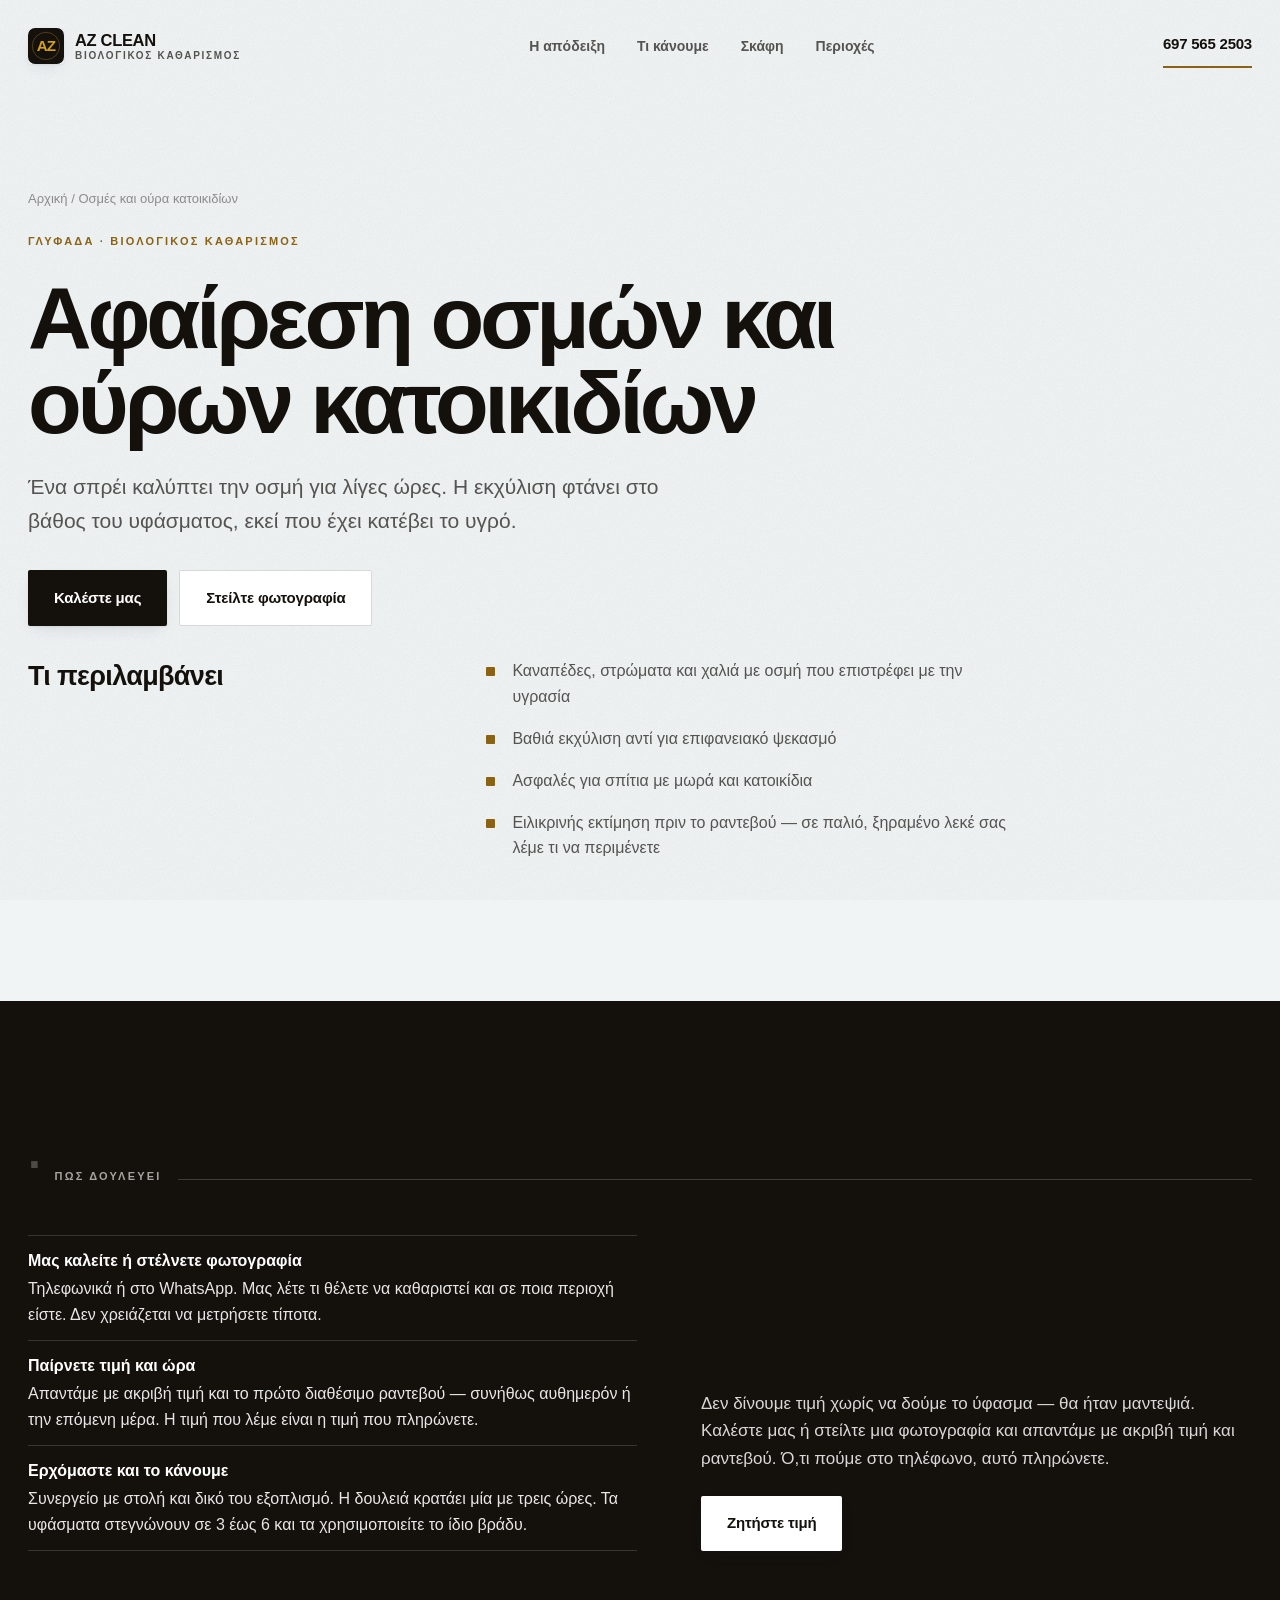
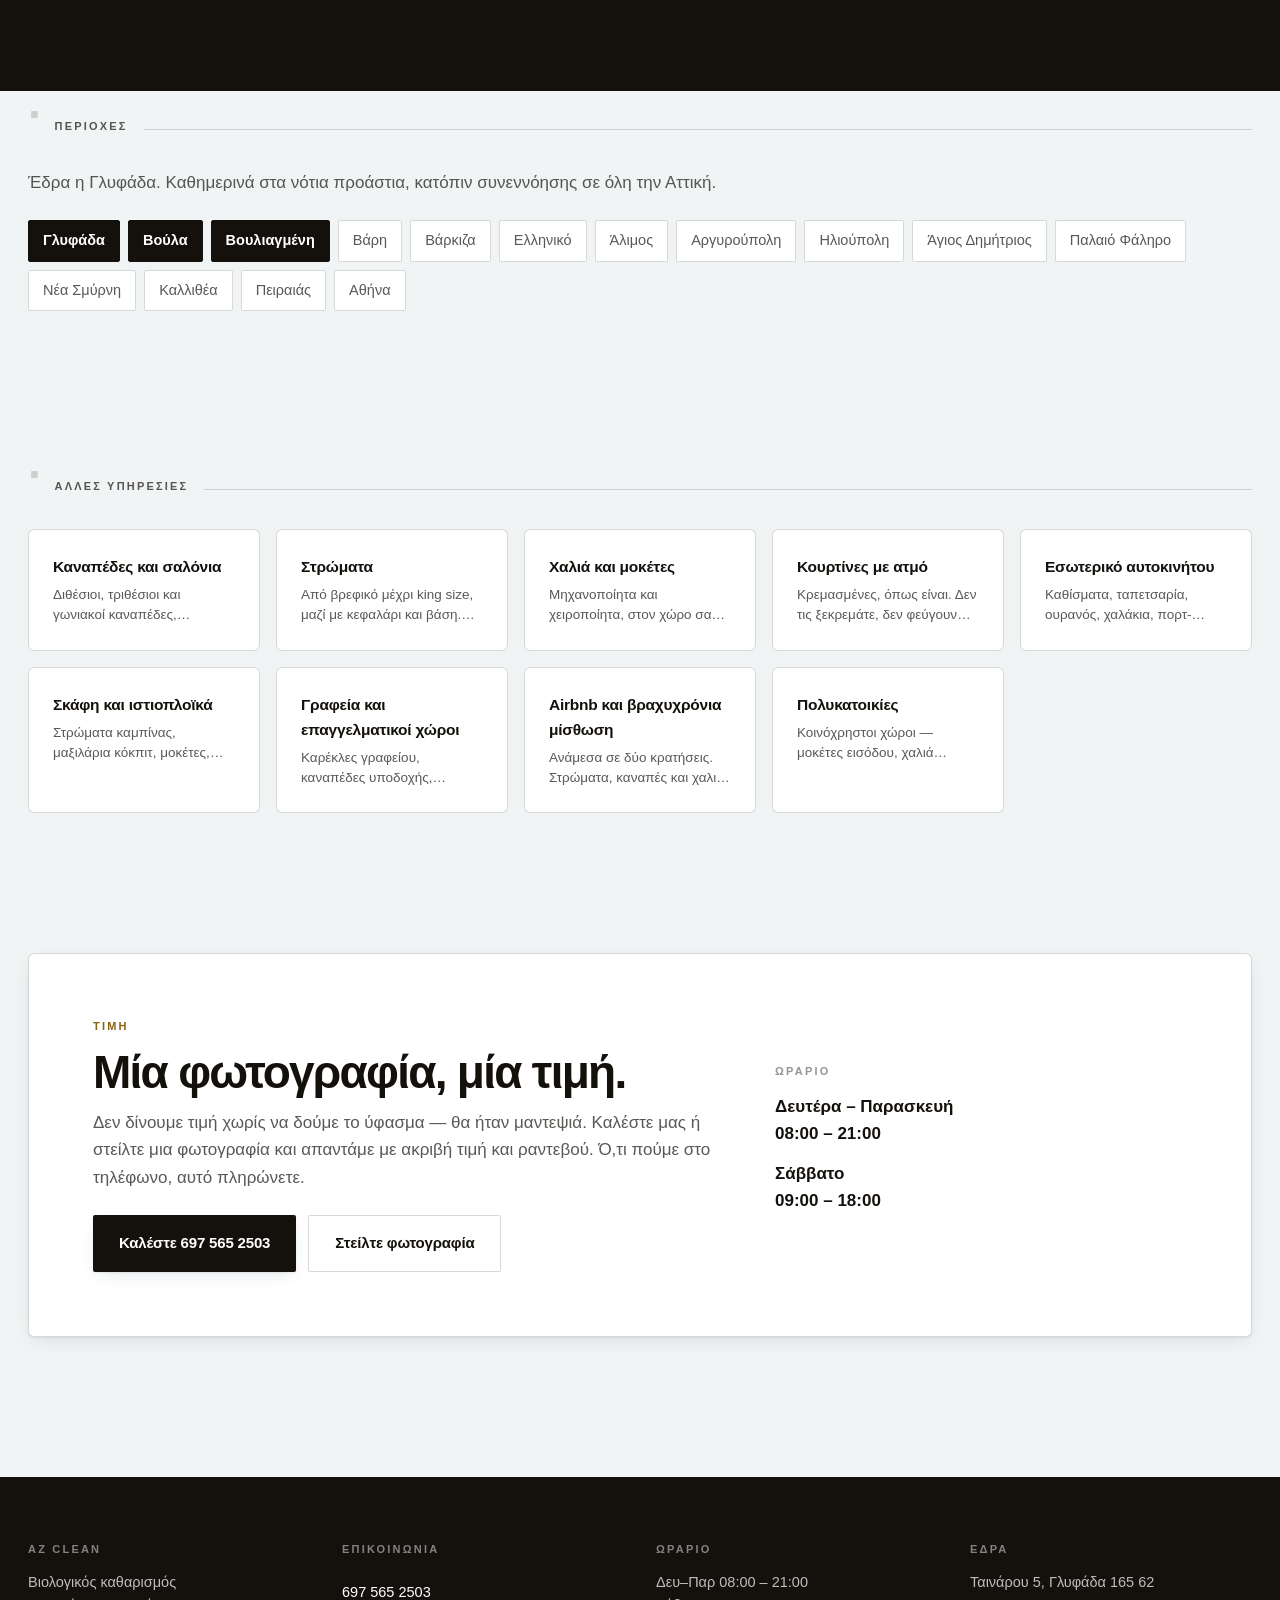
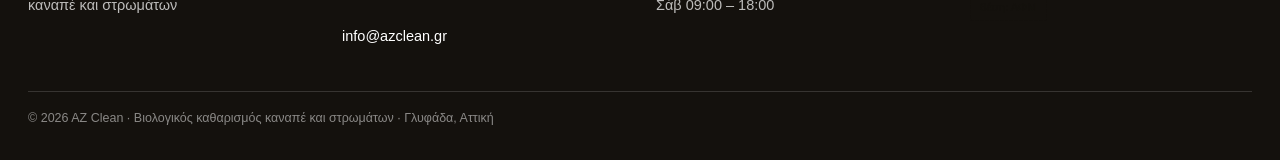
==== afairesi-osmon-oura-katoikidion/index.html @ 1d21e5b8 "Update logo/favicon mark" ====
<!DOCTYPE html><html lang="el"> <head><meta charset="utf-8"><meta name="viewport" content="width=device-width,initial-scale=1"><title>Αφαίρεση οσμών και ούρων κατοικιδίων — Γλυφάδα | AZ Clean</title><meta name="description" content="Ένα σπρέι καλύπτει την οσμή για λίγες ώρες. Η εκχύλιση φτάνει στο βάθος του υφάσματος, εκεί που έχει κατέβει το υγρό."><meta name="theme-color" content="#14110D"><link rel="canonical" href="https://azclean.gr/afairesi-osmon-oura-katoikidion/"><meta property="og:type" content="website"><meta property="og:locale" content="el_GR"><meta property="og:title" content="Αφαίρεση οσμών και ούρων κατοικιδίων — Γλυφάδα | AZ Clean"><meta property="og:description" content="Ένα σπρέι καλύπτει την οσμή για λίγες ώρες. Η εκχύλιση φτάνει στο βάθος του υφάσματος, εκεί που έχει κατέβει το υγρό."><meta property="og:url" content="https://azclean.gr/afairesi-osmon-oura-katoikidion/"><meta property="og:image" content="https://azclean.gr/og.jpg"><meta name="twitter:card" content="summary_large_image"><link rel="icon" href="/favicon.svg" type="image/svg+xml"><script type="application/ld+json">{"@context":"https://schema.org","@type":"HomeAndConstructionBusiness","name":"AZ Clean — Βιολογικός Καθαρισμός Καναπέ & Στρωμάτων","url":"https://azclean.gr","telephone":"+306975652503","email":"info@azclean.gr","priceRange":"€€","address":{"@type":"PostalAddress","streetAddress":"Ταινάρου 5","addressLocality":"Γλυφάδα","addressRegion":"Αττική","postalCode":"16562","addressCountry":"GR"},"areaServed":["Γλυφάδα","Βούλα","Βουλιαγμένη","Βάρη","Βάρκιζα","Ελληνικό","Άλιμος","Αργυρούπολη","Ηλιούπολη","Άγιος Δημήτριος","Παλαιό Φάληρο","Νέα Σμύρνη","Καλλιθέα","Πειραιάς","Αθήνα"],"openingHoursSpecification":[{"@type":"OpeningHoursSpecification","dayOfWeek":["Monday","Tuesday","Wednesday","Thursday","Friday"],"opens":"08:00","closes":"21:00"},{"@type":"OpeningHoursSpecification","dayOfWeek":["Saturday"],"opens":"09:00","closes":"18:00"}],"aggregateRating":{"@type":"AggregateRating","ratingValue":"5.0","reviewCount":"69"},"sameAs":["https://www.instagram.com/azclean.gr"]}</script><script type="application/ld+json">{"@context":"https://schema.org","@type":"Service","name":"Αφαίρεση οσμών και ούρων κατοικιδίων","serviceType":"Αφαίρεση οσμών και ούρων κατοικιδίων","description":"Ένα σπρέι καλύπτει την οσμή για λίγες ώρες. Η εκχύλιση φτάνει στο βάθος του υφάσματος, εκεί που έχει κατέβει το υγρό.","provider":{"@type":"HomeAndConstructionBusiness","name":"AZ Clean — Βιολογικός Καθαρισμός Καναπέ & Στρωμάτων","telephone":"+306975652503","url":"https://azclean.gr"},"areaServed":["Γλυφάδα","Βούλα","Βουλιαγμένη","Βάρη","Βάρκιζα","Ελληνικό","Άλιμος","Αργυρούπολη","Ηλιούπολη","Άγιος Δημήτριος","Παλαιό Φάληρο","Νέα Σμύρνη","Καλλιθέα","Πειραιάς","Αθήνα"],"url":"https://azclean.gr/afairesi-osmon-oura-katoikidion/"}</script><style>:root{--rinse:#F1F4F5;--wet:#14110D;--extract:#8A6214;--gleam:#D4A017;--fibre:#C9B79C;--soil:#5A4632;--paper:#fff;--w70:rgba(20,17,13,.7);--w45:rgba(20,17,13,.45);--w16:rgba(20,17,13,.16);--s2:8px;--s3:12px;--s4:16px;--s5:24px;--s6:32px;--s7:48px;--s8:64px;--s9:96px;--s10:140px;--font:-apple-system,BlinkMacSystemFont,"Segoe UI",Roboto,"Helvetica Neue",Arial,sans-serif;--sh1:0 1px 2px rgba(14,49,64,.07),0 6px 18px -6px rgba(14,49,64,.14);--sh2:0 2px 4px rgba(14,49,64,.09),0 18px 46px -14px rgba(14,49,64,.26);--ease:cubic-bezier(.22,.61,.36,1)}*{box-sizing:border-box;margin:0;padding:0}html{scroll-behavior:smooth;-webkit-text-size-adjust:100%}body{background:var(--rinse);color:var(--wet);font-family:var(--font);font-size:17px;line-height:1.62;-webkit-font-smoothing:antialiased;overflow-x:hidden}.grain{position:fixed;inset:0;z-index:1;pointer-events:none;opacity:.32;mix-blend-mode:multiply;background-image:url("data:image/svg+xml,%3Csvg xmlns='http://www.w3.org/2000/svg' width='180' height='180'%3E%3Cfilter id='n'%3E%3CfeTurbulence type='fractalNoise' baseFrequency='.82' numOctaves='3' stitchTiles='stitch'/%3E%3CfeColorMatrix type='saturate' values='0'/%3E%3C/filter%3E%3Crect width='180' height='180' filter='url(%23n)' opacity='.42'/%3E%3C/svg%3E")}.defs{position:absolute;width:0;height:0;overflow:hidden}.u{font-size:11px;font-weight:700;letter-spacing:.2em;text-transform:uppercase}.d1{font-size:clamp(42px,8vw,88px);font-weight:800;letter-spacing:-.047em;line-height:.97}.d2{font-size:clamp(28px,4.6vw,46px);font-weight:800;letter-spacing:-.038em;line-height:1.06}.d3{font-size:clamp(19px,2.4vw,23px);font-weight:700;letter-spacing:-.022em;line-height:1.26}.lede{font-size:clamp(19px,2.3vw,27px);font-weight:600;letter-spacing:-.024em;line-height:1.34}.skip{position:absolute;left:-9999px;background:var(--wet);color:#fff;padding:12px 18px;z-index:200}.skip:focus{left:8px;top:8px}.wrap{max-width:1280px;margin:0 auto;padding:0 28px;position:relative;z-index:2}@media(max-width:640px){.wrap{padding:0 18px}}header{position:relative;z-index:40}.nav{display:flex;align-items:center;justify-content:space-between;padding-top:var(--s5);padding-bottom:var(--s5);gap:var(--s4)}.brand{display:flex;align-items:center;gap:11px;text-decoration:none;color:inherit;min-height:44px}.brand svg{flex:0 0 36px;border-radius:3px;box-shadow:var(--sh1)}.bn{display:flex;flex-direction:column;line-height:1.15}.bn b{font-size:16.5px;font-weight:800;letter-spacing:-.02em}.bn span{font-size:10px;font-weight:700;letter-spacing:.17em;text-transform:uppercase;color:var(--w70)}.navlinks{display:flex;gap:var(--s6)}.navlinks a{color:var(--w70);text-decoration:none;font-size:14px;font-weight:600;display:flex;align-items:center;min-height:44px;position:relative}.navlinks a:after{content:"";position:absolute;left:0;bottom:12px;height:1.5px;width:0;background:var(--extract);transition:width .3s var(--ease)}.navlinks a:hover{color:var(--wet)}.navlinks a:hover:after{width:100%}.telbtn{color:var(--wet);text-decoration:none;font-weight:800;font-size:15px;letter-spacing:-.015em;white-space:nowrap;display:inline-flex;align-items:center;min-height:44px;border-bottom:2px solid var(--extract);padding-bottom:2px}@media(max-width:940px){.navlinks{display:none}}@media(max-width:560px){.nav{padding-top:var(--s4);padding-bottom:var(--s4)}.bn span{display:none}}.hero{padding:var(--s9) 0 var(--s8)}@media(max-width:820px){.hero{padding:var(--s7) 0 var(--s6)}}.hero .u{color:var(--extract);margin-bottom:var(--s5)}.hero h1{max-width:15ch;margin-bottom:var(--s5);text-wrap:balance}.hero .sub{font-size:clamp(17px,2vw,21px);color:var(--w70);max-width:54ch;margin-bottom:var(--s6)}.acts{display:flex;gap:var(--s3);flex-wrap:wrap}.btn{display:inline-flex;align-items:center;justify-content:center;text-decoration:none;font-weight:700;font-size:15px;padding:15px 26px;border-radius:2px;letter-spacing:-.012em;min-height:48px;transition:transform .12s var(--ease),background .2s var(--ease),box-shadow .2s var(--ease),border-color .2s var(--ease)}.btn:active{transform:translateY(1px)}.btn-d{background:var(--wet);color:#fff;box-shadow:var(--sh1)}.btn-d:hover{background:#0a0805;box-shadow:var(--sh2)}.btn-o{border:1.5px solid var(--w16);color:var(--wet);background:var(--paper)}.btn-o:hover{border-color:var(--extract);color:var(--extract)}.btn-l{background:#fff;color:var(--wet);box-shadow:var(--sh1)}.btn-l:hover{background:#ddebef}.btn-t{border:1.5px solid rgba(255,255,255,.5);color:#fff}.btn-t:hover{background:#ffffff21;border-color:#fff}.facts{display:flex;flex-wrap:wrap;gap:var(--s5) var(--s8);margin-top:var(--s8);padding-top:var(--s5);border-top:1px solid var(--w16)}.fact{display:flex;flex-direction:column;gap:2px}.fact b{font-size:19px;font-weight:800;letter-spacing:-.03em}.fact span{font-size:12.5px;color:var(--w70)}.fact .stars{color:var(--gleam);letter-spacing:2px;font-size:16px;line-height:1.2}.slot{border:1px dashed var(--w16);padding:3px 9px;font-size:11.5px;color:var(--w45);border-radius:2px;display:inline-block}section{padding:var(--s10) 0}@media(max-width:820px){section{padding:var(--s8) 0}}.shead{display:flex;align-items:baseline;gap:var(--s4);margin-bottom:var(--s6)}.shead .no{font-size:clamp(28px,4vw,46px);font-weight:800;letter-spacing:-.05em;color:var(--w16);line-height:1}.shead h2{color:var(--w70);font-size:11px;font-weight:700;letter-spacing:.2em;text-transform:uppercase;margin:0}.shead .rule{flex:1;height:1px;background:var(--w16)}.band .shead h2,.proof .shead h2{color:#ffffff9e}.band .shead .no,.proof .shead .no{color:#ffffff3d}.band .shead .rule,.proof .shead .rule{background:#ffffff2e}.cmp{position:relative;width:100%;overflow:hidden;touch-action:pan-y;cursor:ew-resize;background:#1b140c;box-shadow:var(--sh2);border-radius:4px;user-select:none;-webkit-user-select:none}.cmp .fab{position:absolute;inset:0;width:100%;height:100%;display:block}.cmp .fab.aft{clip-path:inset(0 0 0 var(--p,58%))}.cmp .edge{position:absolute;top:0;bottom:0;pointer-events:none;left:clamp(1.5%,var(--p,58%),98.5%);width:2px;background:#fff;box-shadow:0 0 0 1px #00000059,0 0 26px #ffffff80}.cmp .grip{position:absolute;top:50%;left:50%;transform:translate(-50%,-50%);width:48px;height:48px;border-radius:50%;pointer-events:auto;touch-action:none;cursor:grab;background:#fff;box-shadow:0 4px 18px #00000073;display:flex;align-items:center;justify-content:center;gap:3.5px}.cmp .grip i{width:2px;height:14px;background:var(--wet);border-radius:2px}.cmp .grip i:nth-child(2){height:20px}.cmp .rng{position:absolute;left:0;bottom:0;width:100%;height:2px;opacity:0;margin:0;pointer-events:none}.cmp .rng:focus-visible~.edge .grip{outline:3px solid var(--wet);outline-offset:3px;box-shadow:0 0 0 6px #fff,0 4px 18px #00000073}.cmp .tag{position:absolute;top:var(--s4);padding:5px 11px;font-size:10.5px;font-weight:700;letter-spacing:.2em;text-transform:uppercase;pointer-events:none;border-radius:2px}.cmp .tag.l{left:var(--s4);background:#302216e6;color:#efe3d2}.cmp .tag.r{right:var(--s4);background:#ffffffeb;color:var(--wet)}.cmp .drag{position:absolute;left:50%;bottom:var(--s4);transform:translate(-50%);display:flex;align-items:center;gap:7px;background:#0000006b;color:#fff;font-size:12px;font-weight:600;padding:7px 13px;border-radius:20px;pointer-events:none;transition:opacity .35s var(--ease)}.cmp.touched .drag{opacity:0}.proof{background:var(--wet);color:#fff}.proof .lede{color:#ffffffe0;max-width:26ch}.proof .main{margin-top:var(--s6)}.proof .main .cmp{aspect-ratio:16/10}.proof .row{display:grid;grid-template-columns:1fr 1fr;gap:var(--s5);margin-top:var(--s5)}@media(max-width:760px){.proof .row{grid-template-columns:1fr}}.proof .row .cmp{aspect-ratio:4/3}.proof .row .grip{width:40px;height:40px}.cap{margin-top:var(--s3);font-size:14px;color:#ffffff9e}.cap b{color:#fff;display:block;font-size:15.5px;letter-spacing:-.015em}.note{color:#ffffff73;font-size:12.5px;margin-top:var(--s5)}.split{display:grid;grid-template-columns:.68fr 1.32fr;gap:var(--s8)}@media(max-width:940px){.split{grid-template-columns:1fr;gap:var(--s5)}}.sticky-lede{position:sticky;top:var(--s6);align-self:start}@media(max-width:940px){.sticky-lede{position:static}}.items{display:grid;gap:var(--s5)}.item{padding-bottom:var(--s5);border-bottom:1px solid var(--w16)}.item:last-child{border-bottom:none;padding-bottom:0}.item h3{margin-bottom:5px}.item p{color:var(--w70);font-size:16px;max-width:62ch}.steps{display:grid;gap:var(--s6);counter-reset:st}.step{padding-left:var(--s8);position:relative}.step:before{counter-increment:st;content:counter(st,decimal-leading-zero);position:absolute;left:0;top:-4px;font-size:30px;font-weight:800;letter-spacing:-.045em;color:var(--w16);line-height:1}.step h3{margin-bottom:5px}.step p{color:var(--w70);font-size:16px;max-width:62ch}.band{background:var(--wet);color:#fff}.band .wrap{padding-top:var(--s10);padding-bottom:var(--s10)}.band p{color:#ffffffd6;max-width:640px}.band .cols{display:grid;grid-template-columns:1.05fr .95fr;gap:var(--s8);align-items:end;margin-top:var(--s7)}@media(max-width:940px){.band .cols{grid-template-columns:1fr;gap:var(--s6)}.band .wrap{padding-top:var(--s8);padding-bottom:var(--s8)}}.band ul{list-style:none}.band li{padding:var(--s3) 0;border-top:1px solid rgba(255,255,255,.15);font-size:16px;color:#ffffffe6}.band li:last-child{border-bottom:1px solid rgba(255,255,255,.15)}.two{display:grid;grid-template-columns:1fr 1fr;gap:var(--s8)}.two>*{min-width:0}@media(max-width:940px){.two{grid-template-columns:1fr}}.areas{display:flex;flex-wrap:wrap;gap:var(--s2)}.chip{padding:8px 14px;border:1px solid var(--w16);border-radius:2px;font-size:14.5px;color:var(--w70);background:var(--paper)}.chip.core{background:var(--wet);border-color:var(--wet);color:#fff;font-weight:700}details{border-top:1px solid var(--w16)}details:last-of-type{border-bottom:1px solid var(--w16)}summary{font-weight:700;font-size:16.5px;cursor:pointer;list-style:none;display:flex;justify-content:space-between;gap:var(--s4);min-height:56px;align-items:center;padding:var(--s2) 0}summary::-webkit-details-marker{display:none}summary:after{content:"";width:10px;height:10px;flex:0 0 10px;border-right:2px solid var(--extract);border-bottom:2px solid var(--extract);transform:rotate(45deg) translateY(-3px);transition:transform .25s var(--ease)}details[open] summary:after{transform:rotate(-135deg) translateY(-2px)}details p{color:var(--w70);font-size:16px;padding-bottom:var(--s4);max-width:62ch}.revs{display:grid;grid-template-columns:repeat(auto-fit,minmax(260px,1fr));gap:var(--s5)}.rev{background:var(--paper);border:1px solid var(--w16);border-radius:6px;padding:var(--s5);box-shadow:var(--sh1)}.rev .st{color:var(--gleam);letter-spacing:2px;font-size:14px;margin-bottom:var(--s3)}.rev p{font-size:15.5px;color:var(--w70);margin-bottom:var(--s4)}.rev .who{font-size:13.5px;font-weight:700}.rev .who em{font-style:normal;font-weight:400;color:var(--w45)}.cta{background:var(--paper);border:1px solid var(--w16);border-radius:6px;padding:var(--s8);display:grid;grid-template-columns:1.2fr .8fr;gap:var(--s8);align-items:center;box-shadow:var(--sh1)}@media(max-width:940px){.cta{grid-template-columns:1fr;padding:var(--s6);gap:var(--s5)}}.cta p{color:var(--w70);margin-top:var(--s3)}.cta .acts{margin-top:var(--s5)}footer{background:var(--wet);color:#ffffffb8;padding:var(--s8) 0 var(--s6);font-size:14.5px}.fgrid{display:grid;grid-template-columns:repeat(auto-fit,minmax(180px,1fr));gap:var(--s6);margin-bottom:var(--s6)}footer .u{color:#ffffff7a;margin-bottom:var(--s3)}footer a{color:#fff;text-decoration:none;display:inline-flex;align-items:center;min-height:44px}footer a:hover{text-decoration:underline}.fine{border-top:1px solid rgba(255,255,255,.15);padding-top:var(--s4);font-size:12.5px;color:#ffffff80}.sticky{position:fixed;left:0;right:0;bottom:0;z-index:80;display:none;gap:var(--s2);padding:var(--s2);background:#f1f4f5eb;border-top:1px solid var(--w16);backdrop-filter:blur(14px) saturate(1.4)}.sticky a{flex:1;font-size:15.5px;font-weight:800}@media(max-width:940px){.sticky{display:flex}body{padding-bottom:78px}}:focus-visible{outline:3px solid var(--wet);outline-offset:3px;border-radius:2px;box-shadow:0 0 0 6px #fff}.band :focus-visible,.proof :focus-visible,footer :focus-visible{outline-color:#fff;box-shadow:0 0 0 6px var(--wet)}.rv{opacity:0;transform:translateY(16px)}.rv.in{opacity:1;transform:none;transition:opacity .7s var(--ease) var(--d,0ms),transform .7s var(--ease) var(--d,0ms)}@media(prefers-reduced-motion:reduce){html{scroll-behavior:auto}.rv{opacity:1!important;transform:none!important}*{transition:none!important;animation:none!important}}.cmp.dragging{cursor:grabbing}.cmp.dragging .grip{cursor:grabbing;transform:translate(-50%,-50%) scale(1.06)}.cmp .grip{transition:transform .16s var(--ease)}.shot{position:relative;width:100%;aspect-ratio:16/10;border-radius:4px;display:flex;flex-direction:column;align-items:center;justify-content:center;gap:10px;text-align:center;color:#ffffff6b;background:linear-gradient(135deg,#ffffff0b 0 40%,#ffffff04 40% 100%),repeating-linear-gradient(45deg,rgba(255,255,255,.028) 0 12px,transparent 12px 24px),#1b140c;border:1px solid rgba(255,255,255,.14);box-shadow:inset 0 1px #ffffff0d}.shot svg{width:30px;height:30px;opacity:.55}.shot b{color:#ffffffc7;font-size:15.5px;font-weight:700;letter-spacing:-.015em}.shot span{font-size:11px;font-weight:700;letter-spacing:.2em;text-transform:uppercase}.row .shot{aspect-ratio:4/3}.row .shot svg{width:24px;height:24px}.row .shot b{font-size:14.5px}.tick{font-variant-numeric:tabular-nums}.mq{overflow:hidden;max-width:100%;min-width:0;-webkit-mask-image:linear-gradient(90deg,transparent,#000 6%,#000 94%,transparent);mask-image:linear-gradient(90deg,transparent,#000 6%,#000 94%,transparent)}.mq-t{display:flex;gap:var(--s2);width:max-content;animation:mq 46s linear infinite}.mq:hover .mq-t{animation-play-state:paused}@keyframes mq{to{transform:translate(-50%)}}@media(prefers-reduced-motion:reduce){.mq-t{animation:none;flex-wrap:wrap;width:auto}.mq{mask-image:none;-webkit-mask-image:none}.mq-t [aria-hidden]{display:none}}.crumb{font-size:13px;color:var(--w45);margin-bottom:var(--s5)}.crumb a{color:var(--w45);text-decoration:none}.crumb a:hover{color:var(--extract)}.plainlist{list-style:none;display:grid;gap:var(--s4)}.plainlist li{position:relative;padding-left:26px;color:var(--w70);font-size:16px;max-width:60ch}.plainlist li:before{content:"";position:absolute;left:0;top:9px;width:9px;height:9px;background:var(--extract);border-radius:1px}.note2{margin-top:var(--s5);color:var(--w45);font-size:13.5px;border-top:1px solid var(--w16);padding-top:var(--s4)}.svcgrid{display:grid;grid-template-columns:repeat(auto-fill,minmax(230px,1fr));gap:var(--s4)}.svccard{display:block;padding:var(--s5);background:var(--paper);border:1px solid var(--w16);border-radius:6px;text-decoration:none;color:inherit;transition:border-color .2s var(--ease),box-shadow .2s var(--ease)}.svccard:hover{border-color:var(--extract);box-shadow:var(--sh1)}.svccard b{display:block;font-size:15.5px;font-weight:700;letter-spacing:-.015em;margin-bottom:6px}.svccard span{font-size:13.5px;color:var(--w70);line-height:1.5;display:-webkit-box;-webkit-line-clamp:2;-webkit-box-orient:vertical;overflow:hidden}.btn-d{position:relative;overflow:hidden}.btn-d:after{content:"";position:absolute;top:0;left:-120%;width:60%;height:100%;background:linear-gradient(100deg,transparent,rgba(255,255,255,.16),transparent);transform:skew(-18deg)}.btn-d:hover:after{transition:left .75s var(--ease);left:150%}@media(prefers-reduced-motion:reduce){.btn-d:after{display:none}}
</style></head> <body> <a class="skip" href="#main">Μετάβαση στο περιεχόμενο</a> <div class="grain" aria-hidden="true"></div>  <svg class="defs" aria-hidden="true" focusable="false"><defs> <filter id="cloth" x="0" y="0" width="100%" height="100%" color-interpolation-filters="sRGB"> <feTurbulence type="fractalNoise" baseFrequency="0.035 0.085" numOctaves="4" seed="3" result="w"></feTurbulence> <feDisplacementMap in="SourceGraphic" in2="w" scale="5" xChannelSelector="R" yChannelSelector="G" result="d"></feDisplacementMap> <feTurbulence type="fractalNoise" baseFrequency="0.62" numOctaves="2" seed="11" result="p"></feTurbulence> <feDiffuseLighting in="p" surfaceScale="1.3" diffuseConstant="1" lighting-color="#fff" result="l"> <feDistantLight azimuth="228" elevation="60"></feDistantLight></feDiffuseLighting> <feComposite in="l" in2="d" operator="arithmetic" k1="1.12" k2="0" k3="0" k4="-.07"></feComposite> </filter> <filter id="cloth2" x="0" y="0" width="100%" height="100%" color-interpolation-filters="sRGB"> <feTurbulence type="fractalNoise" baseFrequency="0.04 0.09" numOctaves="4" seed="19" result="w"></feTurbulence> <feDisplacementMap in="SourceGraphic" in2="w" scale="4" xChannelSelector="R" yChannelSelector="G" result="d"></feDisplacementMap> <feTurbulence type="fractalNoise" baseFrequency="0.66" numOctaves="2" seed="5" result="p"></feTurbulence> <feDiffuseLighting in="p" surfaceScale="1.15" diffuseConstant="1.02" lighting-color="#fff" result="l"> <feDistantLight azimuth="228" elevation="62"></feDistantLight></feDiffuseLighting> <feComposite in="l" in2="d" operator="arithmetic" k1="1.1" k2="0" k3="0" k4="-.06"></feComposite> </filter> <pattern id="wSoil" width="9" height="9" patternUnits="userSpaceOnUse"> <rect width="9" height="9" fill="#8a7a62"></rect><rect width="4.5" height="9" fill="#98876c"></rect> <rect width="9" height="4.5" fill="#7c6c56" opacity=".6"></rect></pattern> <pattern id="wClean" width="9" height="9" patternUnits="userSpaceOnUse"> <rect width="9" height="9" fill="#ddd4c3"></rect><rect width="4.5" height="9" fill="#ebe3d5"></rect> <rect width="9" height="4.5" fill="#d2c8b5" opacity=".55"></rect></pattern> <radialGradient id="st1" cx=".3" cy=".42" r=".34"> <stop offset="0" stop-color="#3f2f20" stop-opacity=".68"></stop><stop offset="1" stop-color="#3f2f20" stop-opacity="0"></stop></radialGradient> <radialGradient id="st2" cx=".64" cy=".62" r=".26"> <stop offset="0" stop-color="#43331f" stop-opacity=".6"></stop><stop offset="1" stop-color="#43331f" stop-opacity="0"></stop></radialGradient> <radialGradient id="st3" cx=".46" cy=".3" r=".2"> <stop offset="0" stop-color="#2f2216" stop-opacity=".5"></stop><stop offset="1" stop-color="#2f2216" stop-opacity="0"></stop></radialGradient> <!-- an actual three-seater, so the comparison shows a sofa and not a swatch --> </defs></svg> <header><div class="wrap nav"> <a class="brand" href="/" aria-label="AZ Clean — αρχική"> <svg width="36" height="36" viewBox="0 0 100 100" aria-hidden="true"> <rect width="100" height="100" rx="20" fill="#14110D"></rect> <circle cx="50" cy="50" r="38" fill="none" stroke="#8A6214" stroke-width="1.8" opacity=".85"></circle> <text x="50" y="65" text-anchor="middle" font-family="-apple-system,BlinkMacSystemFont,'Segoe UI',Roboto,'Helvetica Neue',Arial,sans-serif" font-weight="800" font-size="42" letter-spacing="-2.5" fill="#D4A017">AZ</text> </svg> <span class="bn"><b>AZ CLEAN</b><span>Βιολογικός καθαρισμός</span></span> </a> <nav class="navlinks" aria-label="Κύρια πλοήγηση"> <a href="/#apodeixi">Η απόδειξη</a><a href="/#ti">Τι κάνουμε</a><a href="/#skafi">Σκάφη</a><a href="/#perioxes">Περιοχές</a> </nav> <a class="telbtn" href="tel:+306975652503">697 565 2503</a> </div></header> <main id="main"> <div class="hero" style="padding-bottom:var(--s6)"> <div class="wrap"> <p class="crumb rv"><a href="/">Αρχική</a> <span aria-hidden="true">/</span> Οσμές και ούρα κατοικιδίων</p> <div class="u rv" style="--d:40ms">Γλυφάδα · Βιολογικός καθαρισμός</div> <h1 class="d1 rv" style="--d:90ms;max-width:20ch">Αφαίρεση οσμών και ούρων κατοικιδίων</h1> <p class="sub rv" style="--d:150ms">Ένα σπρέι καλύπτει την οσμή για λίγες ώρες. Η εκχύλιση φτάνει στο βάθος του υφάσματος, εκεί που έχει κατέβει το υγρό.</p> <div class="acts rv" style="--d:200ms"> <a class="btn btn-d" href="tel:+306975652503">Καλέστε μας</a> <a class="btn btn-o" href="https://wa.me/306975652503?text=%CE%93%CE%B5%CE%B9%CE%B1%20%CF%83%CE%B1%CF%82%2C%20%CE%B8%CE%AD%CE%BB%CF%89%20%CF%80%CF%81%CE%BF%CF%83%CF%86%CE%BF%CF%81%CE%AC%20%CE%B3%CE%B9%CE%B1%20%CE%B2%CE%B9%CE%BF%CE%BB%CE%BF%CE%B3%CE%B9%CE%BA%CF%8C%20%CE%BA%CE%B1%CE%B8%CE%B1%CF%81%CE%B9%CF%83%CE%BC%CF%8C" target="_blank" rel="noopener">Στείλτε φωτογραφία</a> </div> </div> </div> <section style="padding-top:0"><div class="wrap"> <div class="split"> <p class="lede sticky-lede rv">Τι περιλαμβάνει</p> <div class="rv" style="--d:60ms"> <ul class="plainlist"> <li>Καναπέδες, στρώματα και χαλιά με οσμή που επιστρέφει με την υγρασία</li><li>Βαθιά εκχύλιση αντί για επιφανειακό ψεκασμό</li><li>Ασφαλές για σπίτια με μωρά και κατοικίδια</li><li>Ειλικρινής εκτίμηση πριν το ραντεβού — σε παλιό, ξηραμένο λεκέ σας λέμε τι να περιμένετε</li> </ul>  </div> </div> </div></section> <section class="band" style="padding:0"><div class="wrap"> <div class="shead rv"><span class="no">·</span><h2>Πώς δουλεύει</h2><span class="rule"></span></div> <div class="cols"> <ul class="rv"><li><b style="display:block;color:#fff;margin-bottom:2px">Μας καλείτε ή στέλνετε φωτογραφία</b>Τηλεφωνικά ή στο WhatsApp. Μας λέτε τι θέλετε να καθαριστεί και σε ποια περιοχή είστε. Δεν χρειάζεται να μετρήσετε τίποτα.</li><li><b style="display:block;color:#fff;margin-bottom:2px">Παίρνετε τιμή και ώρα</b>Απαντάμε με ακριβή τιμή και το πρώτο διαθέσιμο ραντεβού — συνήθως αυθημερόν ή την επόμενη μέρα. Η τιμή που λέμε είναι η τιμή που πληρώνετε.</li><li><b style="display:block;color:#fff;margin-bottom:2px">Ερχόμαστε και το κάνουμε</b>Συνεργείο με στολή και δικό του εξοπλισμό. Η δουλειά κρατάει μία με τρεις ώρες. Τα υφάσματα στεγνώνουν σε 3 έως 6 και τα χρησιμοποιείτε το ίδιο βράδυ.</li></ul> <div class="rv" style="--d:80ms"> <p style="margin-bottom:var(--s5)">Δεν δίνουμε τιμή χωρίς να δούμε το ύφασμα — θα ήταν μαντεψιά. Καλέστε μας ή στείλτε μια φωτογραφία και απαντάμε με ακριβή τιμή και ραντεβού. Ό,τι πούμε στο τηλέφωνο, αυτό πληρώνετε.</p> <a class="btn btn-l" href="tel:+306975652503">Ζητήστε τιμή</a> </div> </div> </div></section> <section style="padding-top:0"><div class="wrap"> <div class="shead rv"><span class="no">·</span><h2>Περιοχές</h2><span class="rule"></span></div> <p class="rv" style="color:var(--w70);margin-bottom:var(--s5)">Έδρα η Γλυφάδα. Καθημερινά στα νότια προάστια, κατόπιν συνεννόησης σε όλη την Αττική.</p> <div class="areas rv"> <span class="chip core">Γλυφάδα</span><span class="chip core">Βούλα</span><span class="chip core">Βουλιαγμένη</span> <span class="chip">Βάρη</span><span class="chip">Βάρκιζα</span><span class="chip">Ελληνικό</span><span class="chip">Άλιμος</span><span class="chip">Αργυρούπολη</span><span class="chip">Ηλιούπολη</span><span class="chip">Άγιος Δημήτριος</span><span class="chip">Παλαιό Φάληρο</span><span class="chip">Νέα Σμύρνη</span><span class="chip">Καλλιθέα</span><span class="chip">Πειραιάς</span><span class="chip">Αθήνα</span> </div> </div></section> <section style="padding-top:0"><div class="wrap"> <div class="shead rv"><span class="no">·</span><h2>Άλλες υπηρεσίες</h2><span class="rule"></span></div> <div class="svcgrid rv"> <a class="svccard" href="/viologikos-katharismos-kanape/"> <b>Καναπέδες και σαλόνια</b> <span>Διθέσιοι, τριθέσιοι και γωνιακοί καναπέδες, μπερζέρες, πολυθρόνες, καρέκλες τραπεζαρίας. Χωρίς αποξήλωση, χωρίς μετακίνηση επίπλων.</span> </a><a class="svccard" href="/viologikos-katharismos-stromatos/"> <b>Στρώματα</b> <span>Από βρεφικό μέχρι king size, μαζί με κεφαλάρι και βάση. Φεύγουν σκόνη, ιδρώτας και υπολείμματα χρόνων.</span> </a><a class="svccard" href="/katharismos-xalion-moketon/"> <b>Χαλιά και μοκέτες</b> <span>Μηχανοποίητα και χειροποίητα, στον χώρο σας. Τρίχες κατοικιδίων, λεκέδες, οσμές.</span> </a><a class="svccard" href="/katharismos-kourtinon-me-atmo/"> <b>Κουρτίνες με ατμό</b> <span>Κρεμασμένες, όπως είναι. Δεν τις ξεκρεμάτε, δεν φεύγουν από το σπίτι, δεν μπαίνουν σε πλυντήριο και δεν μαζεύουν.</span> </a><a class="svccard" href="/viologikos-katharismos-aftokinitou/"> <b>Εσωτερικό αυτοκινήτου</b> <span>Καθίσματα, ταπετσαρία, ουρανός, χαλάκια, πορτ-μπαγκάζ. Πριν από πώληση ή παράδοση leasing.</span> </a><a class="svccard" href="/viologikos-katharismos-skafous/"> <b>Σκάφη και ιστιοπλοϊκά</b> <span>Στρώματα καμπίνας, μαξιλάρια κόκπιτ, μοκέτες, ταπετσαρίες. Στις μαρίνες Γλυφάδας, Αλίμου και Βουλιαγμένης.</span> </a><a class="svccard" href="/viologikos-katharismos-grafeion/"> <b>Γραφεία και επαγγελματικοί χώροι</b> <span>Καρέκλες γραφείου, καναπέδες υποδοχής, μοκέτες. Εκτός ωραρίου, ώστε να μη σταματήσει η δουλειά.</span> </a><a class="svccard" href="/katharismos-airbnb/"> <b>Airbnb και βραχυχρόνια μίσθωση</b> <span>Ανάμεσα σε δύο κρατήσεις. Στρώματα, καναπές και χαλιά σε μία επίσκεψη, με χρόνο στεγνώματος που προλαβαίνει το check-in.</span> </a><a class="svccard" href="/katharismos-koinoxriston-polykatoikion/"> <b>Πολυκατοικίες</b> <span>Κοινόχρηστοι χώροι — μοκέτες εισόδου, χαλιά ασανσέρ, καθίσματα θυρωρείου. Συνεννόηση με διαχειριστή, εκτός ωρών αιχμής.</span> </a> </div> </div></section> <section style="padding-top:0"><div class="wrap"> <div class="cta rv"> <div> <div class="u" style="color:var(--extract);margin-bottom:var(--s3)">Τιμή</div> <h2 class="d2">Μία φωτογραφία, μία τιμή.</h2> <p>Δεν δίνουμε τιμή χωρίς να δούμε το ύφασμα — θα ήταν μαντεψιά. Καλέστε μας ή στείλτε μια φωτογραφία και απαντάμε με ακριβή τιμή και ραντεβού. Ό,τι πούμε στο τηλέφωνο, αυτό πληρώνετε.</p> <div class="acts"> <a class="btn btn-d" href="tel:+306975652503">Καλέστε 697 565 2503</a> <a class="btn btn-o" href="https://wa.me/306975652503?text=%CE%93%CE%B5%CE%B9%CE%B1%20%CF%83%CE%B1%CF%82%2C%20%CE%B8%CE%AD%CE%BB%CF%89%20%CF%80%CF%81%CE%BF%CF%83%CF%86%CE%BF%CF%81%CE%AC%20%CE%B3%CE%B9%CE%B1%20%CE%B2%CE%B9%CE%BF%CE%BB%CE%BF%CE%B3%CE%B9%CE%BA%CF%8C%20%CE%BA%CE%B1%CE%B8%CE%B1%CF%81%CE%B9%CF%83%CE%BC%CF%8C" target="_blank" rel="noopener">Στείλτε φωτογραφία</a> </div> </div> <div> <div class="u" style="color:var(--w45);margin-bottom:var(--s3)">Ωράριο</div> <p style="color:var(--wet);font-weight:600;margin:0 0 var(--s3)">Δευτέρα – Παρασκευή<br>08:00 – 21:00</p><p style="color:var(--wet);font-weight:600;margin:0 0 var(--s3)">Σάββατο<br>09:00 – 18:00</p> </div> </div> </div></section> </main> <footer><div class="wrap"> <div class="fgrid"> <div><div class="u">AZ Clean</div>Βιολογικός καθαρισμός<br>καναπέ και στρωμάτων</div> <div><div class="u">Επικοινωνία</div><a href="tel:+306975652503">697 565 2503</a><br><a href="mailto:info@azclean.gr">info@azclean.gr</a></div> <div><div class="u">Ωράριο</div><span>Δευ–Παρ 08:00 – 21:00<br></span><span>Σάβ 09:00 – 18:00<br></span></div> <div><div class="u">Έδρα</div>Ταινάρου 5, Γλυφάδα 165 62<br><span class="slot">θέση: ΑΦΜ</span></div> </div> <div class="fine">© 2026 AZ Clean · Βιολογικός καθαρισμός καναπέ και στρωμάτων · Γλυφάδα, Αττική</div> </div></footer> <div class="sticky"> <a class="btn btn-d" href="tel:+306975652503">Κλήση</a> <a class="btn btn-d" style="background:var(--extract)" href="https://wa.me/306975652503?text=%CE%93%CE%B5%CE%B9%CE%B1%20%CF%83%CE%B1%CF%82%2C%20%CE%B8%CE%AD%CE%BB%CF%89%20%CF%80%CF%81%CE%BF%CF%83%CF%86%CE%BF%CF%81%CE%AC%20%CE%B3%CE%B9%CE%B1%20%CE%B2%CE%B9%CE%BF%CE%BB%CE%BF%CE%B3%CE%B9%CE%BA%CF%8C%20%CE%BA%CE%B1%CE%B8%CE%B1%CF%81%CE%B9%CF%83%CE%BC%CF%8C" target="_blank" rel="noopener">WhatsApp</a> </div>  <script type="module">const p=matchMedia("(prefers-reduced-motion: reduce)").matches;document.querySelectorAll("[data-cmp]").forEach(t=>{const r=t.querySelector(".rng"),n=t.querySelector(".grip"),d=e=>{e=Math.max(0,Math.min(100,e));const s=Math.round(e);t.style.setProperty("--p",e+"%"),r.value!==String(s)&&(r.value=String(s)),r.setAttribute("aria-valuetext",s+"% καθαρισμένο")},a=e=>{const s=t.getBoundingClientRect();d((e-s.left)/s.width*100)};d(p?50:Number(t.dataset.start||58)),r.addEventListener("input",()=>d(Number(r.value))),n.addEventListener("pointerdown",e=>{e.preventDefault(),e.stopPropagation(),t.classList.add("dragging","touched");try{n.setPointerCapture(e.pointerId)}catch{}const s=m=>a(m.clientX),c=()=>{t.classList.remove("dragging"),n.removeEventListener("pointermove",s),n.removeEventListener("pointerup",c),n.removeEventListener("pointercancel",c)};n.addEventListener("pointermove",s),n.addEventListener("pointerup",c),n.addEventListener("pointercancel",c)});let i=null,u=0,l=0,o=null,v=!1;t.addEventListener("pointerdown",e=>{if(!(e.target===n||n.contains(e.target))&&(i=e.pointerId,u=e.clientX,l=e.clientY,o=null,v=!1,t.classList.add("touched"),e.pointerType==="mouse")){o="x";try{t.setPointerCapture(i)}catch{}a(e.clientX),v=!0}}),t.addEventListener("pointermove",e=>{if(!(i===null||e.pointerId!==i)){if(o===null){const s=Math.abs(e.clientX-u),c=Math.abs(e.clientY-l);if(s<8&&c<8)return;if(s>c){o="x",t.classList.add("dragging");try{t.setPointerCapture(i)}catch{}}else{o="y",i=null;return}}o==="x"&&(v=!0,e.cancelable&&e.preventDefault(),a(e.clientX))}},{passive:!1});const f=()=>{i!==null&&(v||a(u),t.classList.remove("dragging"),i=null,o=null)};t.addEventListener("pointerup",f),t.addEventListener("pointercancel",()=>{t.classList.remove("dragging"),i=null,o=null})});document.querySelectorAll(".tick").forEach(t=>{const r=Number(t.dataset.count||0);if(p||!("IntersectionObserver"in window)){t.textContent=String(r);return}const n=()=>{const a=performance.now(),i=1100,u=l=>{const o=Math.min(1,(l-a)/i);t.textContent=String(Math.round(r*(1-Math.pow(1-o,3)))),o<1&&requestAnimationFrame(u)};requestAnimationFrame(u)},d=new IntersectionObserver(a=>a.forEach(i=>{i.isIntersecting&&(n(),d.disconnect())}),{threshold:.6});d.observe(t)});const g=document.querySelectorAll(".rv");if(p||!("IntersectionObserver"in window))g.forEach(t=>t.classList.add("in"));else{const t=new IntersectionObserver(r=>{r.forEach(n=>{n.isIntersecting&&(n.target.classList.add("in"),t.unobserve(n.target))})},{rootMargin:"0px 0px -8% 0px",threshold:.08});g.forEach(r=>t.observe(r)),document.querySelectorAll(".hero .rv").forEach(r=>r.classList.add("in"))}</script> </body> </html>
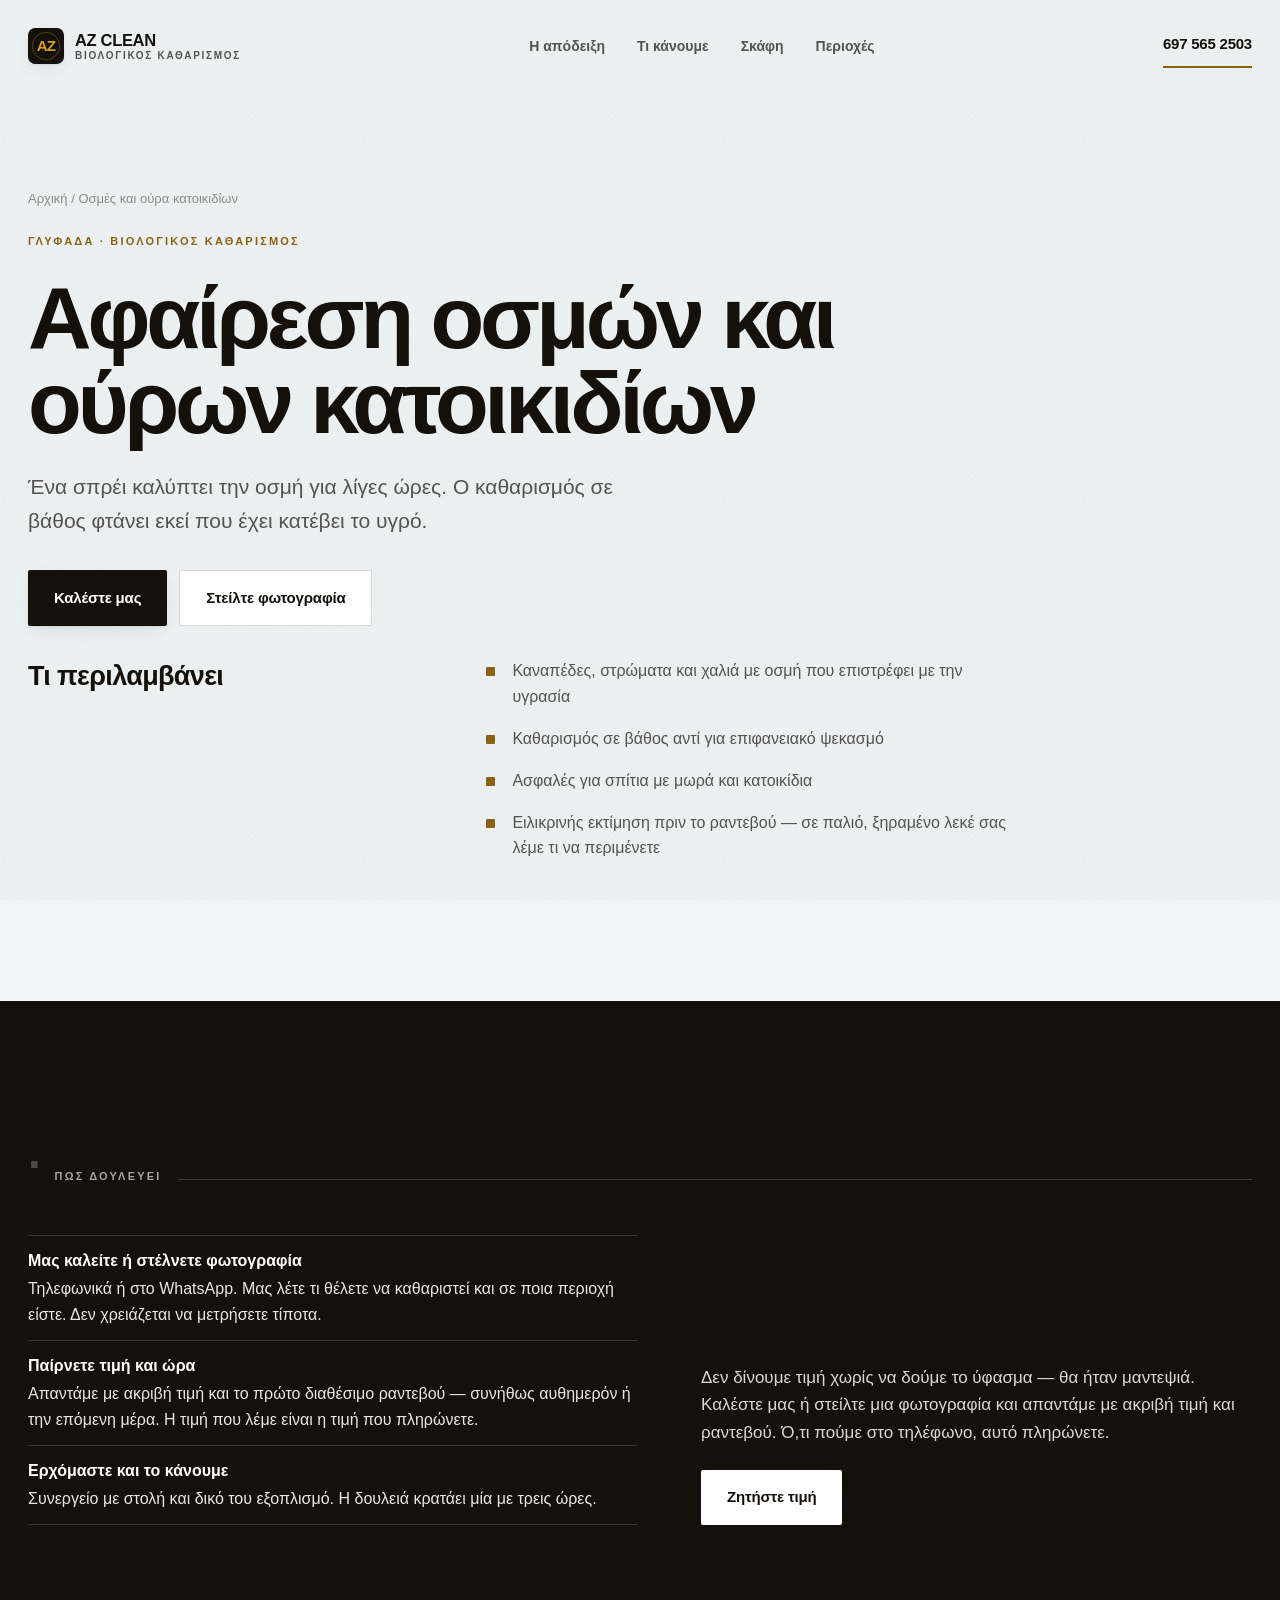
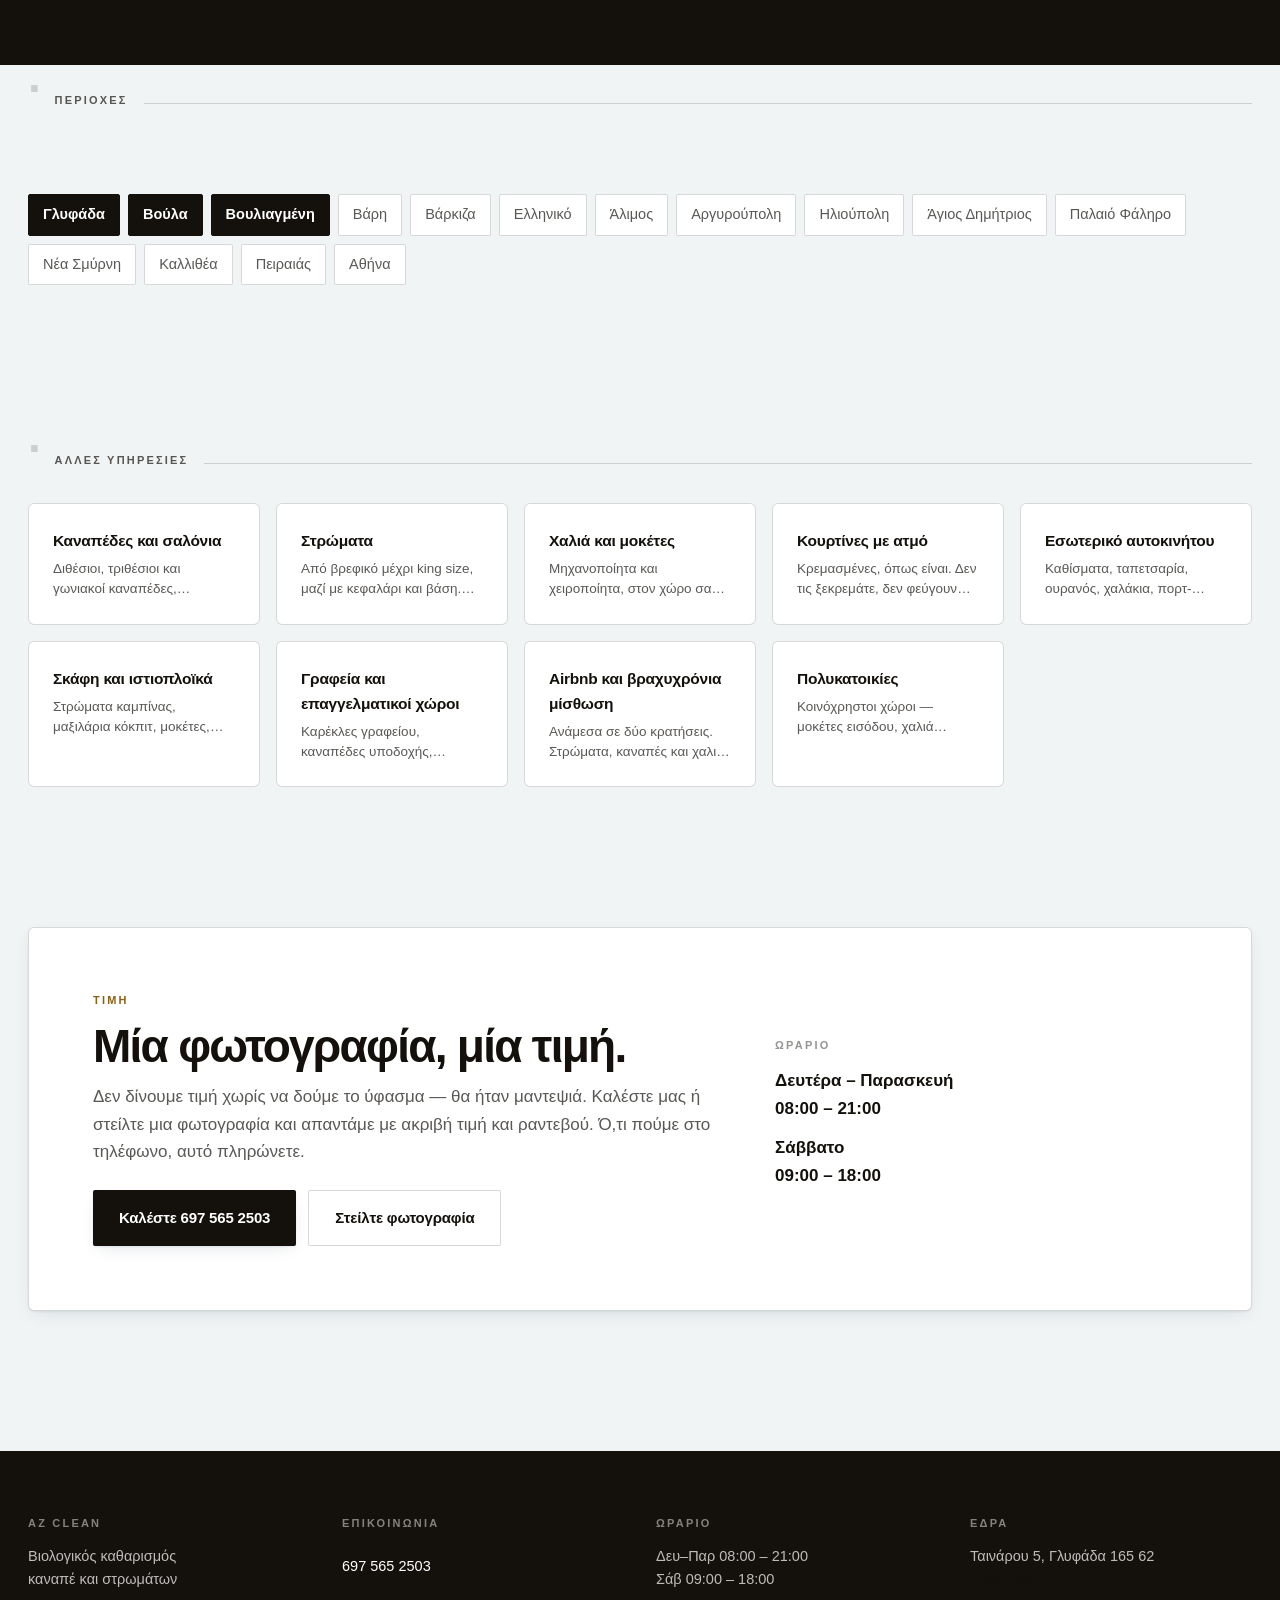
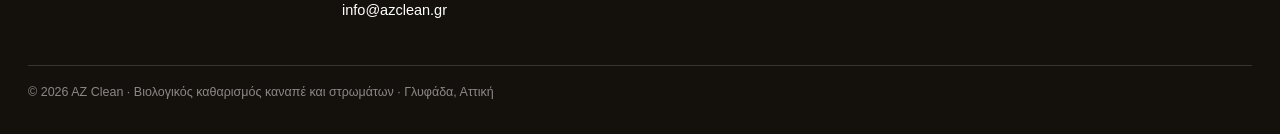
==== commit a86c6f27: "Remove extraction method and drying-time claims" ====
--- a/afairesi-osmon-oura-katoikidion/index.html
+++ b/afairesi-osmon-oura-katoikidion/index.html
@@ -1,2 +1,2 @@
-<!DOCTYPE html><html lang="el"> <head><meta charset="utf-8"><meta name="viewport" content="width=device-width,initial-scale=1"><title>Αφαίρεση οσμών και ούρων κατοικιδίων — Γλυφάδα | AZ Clean</title><meta name="description" content="Ένα σπρέι καλύπτει την οσμή για λίγες ώρες. Η εκχύλιση φτάνει στο βάθος του υφάσματος, εκεί που έχει κατέβει το υγρό."><meta name="theme-color" content="#14110D"><link rel="canonical" href="https://azclean.gr/afairesi-osmon-oura-katoikidion/"><meta property="og:type" content="website"><meta property="og:locale" content="el_GR"><meta property="og:title" content="Αφαίρεση οσμών και ούρων κατοικιδίων — Γλυφάδα | AZ Clean"><meta property="og:description" content="Ένα σπρέι καλύπτει την οσμή για λίγες ώρες. Η εκχύλιση φτάνει στο βάθος του υφάσματος, εκεί που έχει κατέβει το υγρό."><meta property="og:url" content="https://azclean.gr/afairesi-osmon-oura-katoikidion/"><meta property="og:image" content="https://azclean.gr/og.jpg"><meta name="twitter:card" content="summary_large_image"><link rel="icon" href="/favicon.svg" type="image/svg+xml"><script type="application/ld+json">{"@context":"https://schema.org","@type":"HomeAndConstructionBusiness","name":"AZ Clean — Βιολογικός Καθαρισμός Καναπέ & Στρωμάτων","url":"https://azclean.gr","telephone":"+306975652503","email":"info@azclean.gr","priceRange":"€€","address":{"@type":"PostalAddress","streetAddress":"Ταινάρου 5","addressLocality":"Γλυφάδα","addressRegion":"Αττική","postalCode":"16562","addressCountry":"GR"},"areaServed":["Γλυφάδα","Βούλα","Βουλιαγμένη","Βάρη","Βάρκιζα","Ελληνικό","Άλιμος","Αργυρούπολη","Ηλιούπολη","Άγιος Δημήτριος","Παλαιό Φάληρο","Νέα Σμύρνη","Καλλιθέα","Πειραιάς","Αθήνα"],"openingHoursSpecification":[{"@type":"OpeningHoursSpecification","dayOfWeek":["Monday","Tuesday","Wednesday","Thursday","Friday"],"opens":"08:00","closes":"21:00"},{"@type":"OpeningHoursSpecification","dayOfWeek":["Saturday"],"opens":"09:00","closes":"18:00"}],"aggregateRating":{"@type":"AggregateRating","ratingValue":"5.0","reviewCount":"69"},"sameAs":["https://www.instagram.com/azclean.gr"]}</script><script type="application/ld+json">{"@context":"https://schema.org","@type":"Service","name":"Αφαίρεση οσμών και ούρων κατοικιδίων","serviceType":"Αφαίρεση οσμών και ούρων κατοικιδίων","description":"Ένα σπρέι καλύπτει την οσμή για λίγες ώρες. Η εκχύλιση φτάνει στο βάθος του υφάσματος, εκεί που έχει κατέβει το υγρό.","provider":{"@type":"HomeAndConstructionBusiness","name":"AZ Clean — Βιολογικός Καθαρισμός Καναπέ & Στρωμάτων","telephone":"+306975652503","url":"https://azclean.gr"},"areaServed":["Γλυφάδα","Βούλα","Βουλιαγμένη","Βάρη","Βάρκιζα","Ελληνικό","Άλιμος","Αργυρούπολη","Ηλιούπολη","Άγιος Δημήτριος","Παλαιό Φάληρο","Νέα Σμύρνη","Καλλιθέα","Πειραιάς","Αθήνα"],"url":"https://azclean.gr/afairesi-osmon-oura-katoikidion/"}</script><style>:root{--rinse:#F1F4F5;--wet:#14110D;--extract:#8A6214;--gleam:#D4A017;--fibre:#C9B79C;--soil:#5A4632;--paper:#fff;--w70:rgba(20,17,13,.7);--w45:rgba(20,17,13,.45);--w16:rgba(20,17,13,.16);--s2:8px;--s3:12px;--s4:16px;--s5:24px;--s6:32px;--s7:48px;--s8:64px;--s9:96px;--s10:140px;--font:-apple-system,BlinkMacSystemFont,"Segoe UI",Roboto,"Helvetica Neue",Arial,sans-serif;--sh1:0 1px 2px rgba(14,49,64,.07),0 6px 18px -6px rgba(14,49,64,.14);--sh2:0 2px 4px rgba(14,49,64,.09),0 18px 46px -14px rgba(14,49,64,.26);--ease:cubic-bezier(.22,.61,.36,1)}*{box-sizing:border-box;margin:0;padding:0}html{scroll-behavior:smooth;-webkit-text-size-adjust:100%}body{background:var(--rinse);color:var(--wet);font-family:var(--font);font-size:17px;line-height:1.62;-webkit-font-smoothing:antialiased;overflow-x:hidden}.grain{position:fixed;inset:0;z-index:1;pointer-events:none;opacity:.32;mix-blend-mode:multiply;background-image:url("data:image/svg+xml,%3Csvg xmlns='http://www.w3.org/2000/svg' width='180' height='180'%3E%3Cfilter id='n'%3E%3CfeTurbulence type='fractalNoise' baseFrequency='.82' numOctaves='3' stitchTiles='stitch'/%3E%3CfeColorMatrix type='saturate' values='0'/%3E%3C/filter%3E%3Crect width='180' height='180' filter='url(%23n)' opacity='.42'/%3E%3C/svg%3E")}.defs{position:absolute;width:0;height:0;overflow:hidden}.u{font-size:11px;font-weight:700;letter-spacing:.2em;text-transform:uppercase}.d1{font-size:clamp(42px,8vw,88px);font-weight:800;letter-spacing:-.047em;line-height:.97}.d2{font-size:clamp(28px,4.6vw,46px);font-weight:800;letter-spacing:-.038em;line-height:1.06}.d3{font-size:clamp(19px,2.4vw,23px);font-weight:700;letter-spacing:-.022em;line-height:1.26}.lede{font-size:clamp(19px,2.3vw,27px);font-weight:600;letter-spacing:-.024em;line-height:1.34}.skip{position:absolute;left:-9999px;background:var(--wet);color:#fff;padding:12px 18px;z-index:200}.skip:focus{left:8px;top:8px}.wrap{max-width:1280px;margin:0 auto;padding:0 28px;position:relative;z-index:2}@media(max-width:640px){.wrap{padding:0 18px}}header{position:relative;z-index:40}.nav{display:flex;align-items:center;justify-content:space-between;padding-top:var(--s5);padding-bottom:var(--s5);gap:var(--s4)}.brand{display:flex;align-items:center;gap:11px;text-decoration:none;color:inherit;min-height:44px}.brand svg{flex:0 0 36px;border-radius:3px;box-shadow:var(--sh1)}.bn{display:flex;flex-direction:column;line-height:1.15}.bn b{font-size:16.5px;font-weight:800;letter-spacing:-.02em}.bn span{font-size:10px;font-weight:700;letter-spacing:.17em;text-transform:uppercase;color:var(--w70)}.navlinks{display:flex;gap:var(--s6)}.navlinks a{color:var(--w70);text-decoration:none;font-size:14px;font-weight:600;display:flex;align-items:center;min-height:44px;position:relative}.navlinks a:after{content:"";position:absolute;left:0;bottom:12px;height:1.5px;width:0;background:var(--extract);transition:width .3s var(--ease)}.navlinks a:hover{color:var(--wet)}.navlinks a:hover:after{width:100%}.telbtn{color:var(--wet);text-decoration:none;font-weight:800;font-size:15px;letter-spacing:-.015em;white-space:nowrap;display:inline-flex;align-items:center;min-height:44px;border-bottom:2px solid var(--extract);padding-bottom:2px}@media(max-width:940px){.navlinks{display:none}}@media(max-width:560px){.nav{padding-top:var(--s4);padding-bottom:var(--s4)}.bn span{display:none}}.hero{padding:var(--s9) 0 var(--s8)}@media(max-width:820px){.hero{padding:var(--s7) 0 var(--s6)}}.hero .u{color:var(--extract);margin-bottom:var(--s5)}.hero h1{max-width:15ch;margin-bottom:var(--s5);text-wrap:balance}.hero .sub{font-size:clamp(17px,2vw,21px);color:var(--w70);max-width:54ch;margin-bottom:var(--s6)}.acts{display:flex;gap:var(--s3);flex-wrap:wrap}.btn{display:inline-flex;align-items:center;justify-content:center;text-decoration:none;font-weight:700;font-size:15px;padding:15px 26px;border-radius:2px;letter-spacing:-.012em;min-height:48px;transition:transform .12s var(--ease),background .2s var(--ease),box-shadow .2s var(--ease),border-color .2s var(--ease)}.btn:active{transform:translateY(1px)}.btn-d{background:var(--wet);color:#fff;box-shadow:var(--sh1)}.btn-d:hover{background:#0a0805;box-shadow:var(--sh2)}.btn-o{border:1.5px solid var(--w16);color:var(--wet);background:var(--paper)}.btn-o:hover{border-color:var(--extract);color:var(--extract)}.btn-l{background:#fff;color:var(--wet);box-shadow:var(--sh1)}.btn-l:hover{background:#ddebef}.btn-t{border:1.5px solid rgba(255,255,255,.5);color:#fff}.btn-t:hover{background:#ffffff21;border-color:#fff}.facts{display:flex;flex-wrap:wrap;gap:var(--s5) var(--s8);margin-top:var(--s8);padding-top:var(--s5);border-top:1px solid var(--w16)}.fact{display:flex;flex-direction:column;gap:2px}.fact b{font-size:19px;font-weight:800;letter-spacing:-.03em}.fact span{font-size:12.5px;color:var(--w70)}.fact .stars{color:var(--gleam);letter-spacing:2px;font-size:16px;line-height:1.2}.slot{border:1px dashed var(--w16);padding:3px 9px;font-size:11.5px;color:var(--w45);border-radius:2px;display:inline-block}section{padding:var(--s10) 0}@media(max-width:820px){section{padding:var(--s8) 0}}.shead{display:flex;align-items:baseline;gap:var(--s4);margin-bottom:var(--s6)}.shead .no{font-size:clamp(28px,4vw,46px);font-weight:800;letter-spacing:-.05em;color:var(--w16);line-height:1}.shead h2{color:var(--w70);font-size:11px;font-weight:700;letter-spacing:.2em;text-transform:uppercase;margin:0}.shead .rule{flex:1;height:1px;background:var(--w16)}.band .shead h2,.proof .shead h2{color:#ffffff9e}.band .shead .no,.proof .shead .no{color:#ffffff3d}.band .shead .rule,.proof .shead .rule{background:#ffffff2e}.cmp{position:relative;width:100%;overflow:hidden;touch-action:pan-y;cursor:ew-resize;background:#1b140c;box-shadow:var(--sh2);border-radius:4px;user-select:none;-webkit-user-select:none}.cmp .fab{position:absolute;inset:0;width:100%;height:100%;display:block}.cmp .fab.aft{clip-path:inset(0 0 0 var(--p,58%))}.cmp .edge{position:absolute;top:0;bottom:0;pointer-events:none;left:clamp(1.5%,var(--p,58%),98.5%);width:2px;background:#fff;box-shadow:0 0 0 1px #00000059,0 0 26px #ffffff80}.cmp .grip{position:absolute;top:50%;left:50%;transform:translate(-50%,-50%);width:48px;height:48px;border-radius:50%;pointer-events:auto;touch-action:none;cursor:grab;background:#fff;box-shadow:0 4px 18px #00000073;display:flex;align-items:center;justify-content:center;gap:3.5px}.cmp .grip i{width:2px;height:14px;background:var(--wet);border-radius:2px}.cmp .grip i:nth-child(2){height:20px}.cmp .rng{position:absolute;left:0;bottom:0;width:100%;height:2px;opacity:0;margin:0;pointer-events:none}.cmp .rng:focus-visible~.edge .grip{outline:3px solid var(--wet);outline-offset:3px;box-shadow:0 0 0 6px #fff,0 4px 18px #00000073}.cmp .tag{position:absolute;top:var(--s4);padding:5px 11px;font-size:10.5px;font-weight:700;letter-spacing:.2em;text-transform:uppercase;pointer-events:none;border-radius:2px}.cmp .tag.l{left:var(--s4);background:#302216e6;color:#efe3d2}.cmp .tag.r{right:var(--s4);background:#ffffffeb;color:var(--wet)}.cmp .drag{position:absolute;left:50%;bottom:var(--s4);transform:translate(-50%);display:flex;align-items:center;gap:7px;background:#0000006b;color:#fff;font-size:12px;font-weight:600;padding:7px 13px;border-radius:20px;pointer-events:none;transition:opacity .35s var(--ease)}.cmp.touched .drag{opacity:0}.proof{background:var(--wet);color:#fff}.proof .lede{color:#ffffffe0;max-width:26ch}.proof .main{margin-top:var(--s6)}.proof .main .cmp{aspect-ratio:16/10}.proof .row{display:grid;grid-template-columns:1fr 1fr;gap:var(--s5);margin-top:var(--s5)}@media(max-width:760px){.proof .row{grid-template-columns:1fr}}.proof .row .cmp{aspect-ratio:4/3}.proof .row .grip{width:40px;height:40px}.cap{margin-top:var(--s3);font-size:14px;color:#ffffff9e}.cap b{color:#fff;display:block;font-size:15.5px;letter-spacing:-.015em}.note{color:#ffffff73;font-size:12.5px;margin-top:var(--s5)}.split{display:grid;grid-template-columns:.68fr 1.32fr;gap:var(--s8)}@media(max-width:940px){.split{grid-template-columns:1fr;gap:var(--s5)}}.sticky-lede{position:sticky;top:var(--s6);align-self:start}@media(max-width:940px){.sticky-lede{position:static}}.items{display:grid;gap:var(--s5)}.item{padding-bottom:var(--s5);border-bottom:1px solid var(--w16)}.item:last-child{border-bottom:none;padding-bottom:0}.item h3{margin-bottom:5px}.item p{color:var(--w70);font-size:16px;max-width:62ch}.steps{display:grid;gap:var(--s6);counter-reset:st}.step{padding-left:var(--s8);position:relative}.step:before{counter-increment:st;content:counter(st,decimal-leading-zero);position:absolute;left:0;top:-4px;font-size:30px;font-weight:800;letter-spacing:-.045em;color:var(--w16);line-height:1}.step h3{margin-bottom:5px}.step p{color:var(--w70);font-size:16px;max-width:62ch}.band{background:var(--wet);color:#fff}.band .wrap{padding-top:var(--s10);padding-bottom:var(--s10)}.band p{color:#ffffffd6;max-width:640px}.band .cols{display:grid;grid-template-columns:1.05fr .95fr;gap:var(--s8);align-items:end;margin-top:var(--s7)}@media(max-width:940px){.band .cols{grid-template-columns:1fr;gap:var(--s6)}.band .wrap{padding-top:var(--s8);padding-bottom:var(--s8)}}.band ul{list-style:none}.band li{padding:var(--s3) 0;border-top:1px solid rgba(255,255,255,.15);font-size:16px;color:#ffffffe6}.band li:last-child{border-bottom:1px solid rgba(255,255,255,.15)}.two{display:grid;grid-template-columns:1fr 1fr;gap:var(--s8)}.two>*{min-width:0}@media(max-width:940px){.two{grid-template-columns:1fr}}.areas{display:flex;flex-wrap:wrap;gap:var(--s2)}.chip{padding:8px 14px;border:1px solid var(--w16);border-radius:2px;font-size:14.5px;color:var(--w70);background:var(--paper)}.chip.core{background:var(--wet);border-color:var(--wet);color:#fff;font-weight:700}details{border-top:1px solid var(--w16)}details:last-of-type{border-bottom:1px solid var(--w16)}summary{font-weight:700;font-size:16.5px;cursor:pointer;list-style:none;display:flex;justify-content:space-between;gap:var(--s4);min-height:56px;align-items:center;padding:var(--s2) 0}summary::-webkit-details-marker{display:none}summary:after{content:"";width:10px;height:10px;flex:0 0 10px;border-right:2px solid var(--extract);border-bottom:2px solid var(--extract);transform:rotate(45deg) translateY(-3px);transition:transform .25s var(--ease)}details[open] summary:after{transform:rotate(-135deg) translateY(-2px)}details p{color:var(--w70);font-size:16px;padding-bottom:var(--s4);max-width:62ch}.revs{display:grid;grid-template-columns:repeat(auto-fit,minmax(260px,1fr));gap:var(--s5)}.rev{background:var(--paper);border:1px solid var(--w16);border-radius:6px;padding:var(--s5);box-shadow:var(--sh1)}.rev .st{color:var(--gleam);letter-spacing:2px;font-size:14px;margin-bottom:var(--s3)}.rev p{font-size:15.5px;color:var(--w70);margin-bottom:var(--s4)}.rev .who{font-size:13.5px;font-weight:700}.rev .who em{font-style:normal;font-weight:400;color:var(--w45)}.cta{background:var(--paper);border:1px solid var(--w16);border-radius:6px;padding:var(--s8);display:grid;grid-template-columns:1.2fr .8fr;gap:var(--s8);align-items:center;box-shadow:var(--sh1)}@media(max-width:940px){.cta{grid-template-columns:1fr;padding:var(--s6);gap:var(--s5)}}.cta p{color:var(--w70);margin-top:var(--s3)}.cta .acts{margin-top:var(--s5)}footer{background:var(--wet);color:#ffffffb8;padding:var(--s8) 0 var(--s6);font-size:14.5px}.fgrid{display:grid;grid-template-columns:repeat(auto-fit,minmax(180px,1fr));gap:var(--s6);margin-bottom:var(--s6)}footer .u{color:#ffffff7a;margin-bottom:var(--s3)}footer a{color:#fff;text-decoration:none;display:inline-flex;align-items:center;min-height:44px}footer a:hover{text-decoration:underline}.fine{border-top:1px solid rgba(255,255,255,.15);padding-top:var(--s4);font-size:12.5px;color:#ffffff80}.sticky{position:fixed;left:0;right:0;bottom:0;z-index:80;display:none;gap:var(--s2);padding:var(--s2);background:#f1f4f5eb;border-top:1px solid var(--w16);backdrop-filter:blur(14px) saturate(1.4)}.sticky a{flex:1;font-size:15.5px;font-weight:800}@media(max-width:940px){.sticky{display:flex}body{padding-bottom:78px}}:focus-visible{outline:3px solid var(--wet);outline-offset:3px;border-radius:2px;box-shadow:0 0 0 6px #fff}.band :focus-visible,.proof :focus-visible,footer :focus-visible{outline-color:#fff;box-shadow:0 0 0 6px var(--wet)}.rv{opacity:0;transform:translateY(16px)}.rv.in{opacity:1;transform:none;transition:opacity .7s var(--ease) var(--d,0ms),transform .7s var(--ease) var(--d,0ms)}@media(prefers-reduced-motion:reduce){html{scroll-behavior:auto}.rv{opacity:1!important;transform:none!important}*{transition:none!important;animation:none!important}}.cmp.dragging{cursor:grabbing}.cmp.dragging .grip{cursor:grabbing;transform:translate(-50%,-50%) scale(1.06)}.cmp .grip{transition:transform .16s var(--ease)}.shot{position:relative;width:100%;aspect-ratio:16/10;border-radius:4px;display:flex;flex-direction:column;align-items:center;justify-content:center;gap:10px;text-align:center;color:#ffffff6b;background:linear-gradient(135deg,#ffffff0b 0 40%,#ffffff04 40% 100%),repeating-linear-gradient(45deg,rgba(255,255,255,.028) 0 12px,transparent 12px 24px),#1b140c;border:1px solid rgba(255,255,255,.14);box-shadow:inset 0 1px #ffffff0d}.shot svg{width:30px;height:30px;opacity:.55}.shot b{color:#ffffffc7;font-size:15.5px;font-weight:700;letter-spacing:-.015em}.shot span{font-size:11px;font-weight:700;letter-spacing:.2em;text-transform:uppercase}.row .shot{aspect-ratio:4/3}.row .shot svg{width:24px;height:24px}.row .shot b{font-size:14.5px}.tick{font-variant-numeric:tabular-nums}.mq{overflow:hidden;max-width:100%;min-width:0;-webkit-mask-image:linear-gradient(90deg,transparent,#000 6%,#000 94%,transparent);mask-image:linear-gradient(90deg,transparent,#000 6%,#000 94%,transparent)}.mq-t{display:flex;gap:var(--s2);width:max-content;animation:mq 46s linear infinite}.mq:hover .mq-t{animation-play-state:paused}@keyframes mq{to{transform:translate(-50%)}}@media(prefers-reduced-motion:reduce){.mq-t{animation:none;flex-wrap:wrap;width:auto}.mq{mask-image:none;-webkit-mask-image:none}.mq-t [aria-hidden]{display:none}}.crumb{font-size:13px;color:var(--w45);margin-bottom:var(--s5)}.crumb a{color:var(--w45);text-decoration:none}.crumb a:hover{color:var(--extract)}.plainlist{list-style:none;display:grid;gap:var(--s4)}.plainlist li{position:relative;padding-left:26px;color:var(--w70);font-size:16px;max-width:60ch}.plainlist li:before{content:"";position:absolute;left:0;top:9px;width:9px;height:9px;background:var(--extract);border-radius:1px}.note2{margin-top:var(--s5);color:var(--w45);font-size:13.5px;border-top:1px solid var(--w16);padding-top:var(--s4)}.svcgrid{display:grid;grid-template-columns:repeat(auto-fill,minmax(230px,1fr));gap:var(--s4)}.svccard{display:block;padding:var(--s5);background:var(--paper);border:1px solid var(--w16);border-radius:6px;text-decoration:none;color:inherit;transition:border-color .2s var(--ease),box-shadow .2s var(--ease)}.svccard:hover{border-color:var(--extract);box-shadow:var(--sh1)}.svccard b{display:block;font-size:15.5px;font-weight:700;letter-spacing:-.015em;margin-bottom:6px}.svccard span{font-size:13.5px;color:var(--w70);line-height:1.5;display:-webkit-box;-webkit-line-clamp:2;-webkit-box-orient:vertical;overflow:hidden}.btn-d{position:relative;overflow:hidden}.btn-d:after{content:"";position:absolute;top:0;left:-120%;width:60%;height:100%;background:linear-gradient(100deg,transparent,rgba(255,255,255,.16),transparent);transform:skew(-18deg)}.btn-d:hover:after{transition:left .75s var(--ease);left:150%}@media(prefers-reduced-motion:reduce){.btn-d:after{display:none}}
-</style></head> <body> <a class="skip" href="#main">Μετάβαση στο περιεχόμενο</a> <div class="grain" aria-hidden="true"></div>  <svg class="defs" aria-hidden="true" focusable="false"><defs> <filter id="cloth" x="0" y="0" width="100%" height="100%" color-interpolation-filters="sRGB"> <feTurbulence type="fractalNoise" baseFrequency="0.035 0.085" numOctaves="4" seed="3" result="w"></feTurbulence> <feDisplacementMap in="SourceGraphic" in2="w" scale="5" xChannelSelector="R" yChannelSelector="G" result="d"></feDisplacementMap> <feTurbulence type="fractalNoise" baseFrequency="0.62" numOctaves="2" seed="11" result="p"></feTurbulence> <feDiffuseLighting in="p" surfaceScale="1.3" diffuseConstant="1" lighting-color="#fff" result="l"> <feDistantLight azimuth="228" elevation="60"></feDistantLight></feDiffuseLighting> <feComposite in="l" in2="d" operator="arithmetic" k1="1.12" k2="0" k3="0" k4="-.07"></feComposite> </filter> <filter id="cloth2" x="0" y="0" width="100%" height="100%" color-interpolation-filters="sRGB"> <feTurbulence type="fractalNoise" baseFrequency="0.04 0.09" numOctaves="4" seed="19" result="w"></feTurbulence> <feDisplacementMap in="SourceGraphic" in2="w" scale="4" xChannelSelector="R" yChannelSelector="G" result="d"></feDisplacementMap> <feTurbulence type="fractalNoise" baseFrequency="0.66" numOctaves="2" seed="5" result="p"></feTurbulence> <feDiffuseLighting in="p" surfaceScale="1.15" diffuseConstant="1.02" lighting-color="#fff" result="l"> <feDistantLight azimuth="228" elevation="62"></feDistantLight></feDiffuseLighting> <feComposite in="l" in2="d" operator="arithmetic" k1="1.1" k2="0" k3="0" k4="-.06"></feComposite> </filter> <pattern id="wSoil" width="9" height="9" patternUnits="userSpaceOnUse"> <rect width="9" height="9" fill="#8a7a62"></rect><rect width="4.5" height="9" fill="#98876c"></rect> <rect width="9" height="4.5" fill="#7c6c56" opacity=".6"></rect></pattern> <pattern id="wClean" width="9" height="9" patternUnits="userSpaceOnUse"> <rect width="9" height="9" fill="#ddd4c3"></rect><rect width="4.5" height="9" fill="#ebe3d5"></rect> <rect width="9" height="4.5" fill="#d2c8b5" opacity=".55"></rect></pattern> <radialGradient id="st1" cx=".3" cy=".42" r=".34"> <stop offset="0" stop-color="#3f2f20" stop-opacity=".68"></stop><stop offset="1" stop-color="#3f2f20" stop-opacity="0"></stop></radialGradient> <radialGradient id="st2" cx=".64" cy=".62" r=".26"> <stop offset="0" stop-color="#43331f" stop-opacity=".6"></stop><stop offset="1" stop-color="#43331f" stop-opacity="0"></stop></radialGradient> <radialGradient id="st3" cx=".46" cy=".3" r=".2"> <stop offset="0" stop-color="#2f2216" stop-opacity=".5"></stop><stop offset="1" stop-color="#2f2216" stop-opacity="0"></stop></radialGradient> <!-- an actual three-seater, so the comparison shows a sofa and not a swatch --> </defs></svg> <header><div class="wrap nav"> <a class="brand" href="/" aria-label="AZ Clean — αρχική"> <svg width="36" height="36" viewBox="0 0 100 100" aria-hidden="true"> <rect width="100" height="100" rx="20" fill="#14110D"></rect> <circle cx="50" cy="50" r="38" fill="none" stroke="#8A6214" stroke-width="1.8" opacity=".85"></circle> <text x="50" y="65" text-anchor="middle" font-family="-apple-system,BlinkMacSystemFont,'Segoe UI',Roboto,'Helvetica Neue',Arial,sans-serif" font-weight="800" font-size="42" letter-spacing="-2.5" fill="#D4A017">AZ</text> </svg> <span class="bn"><b>AZ CLEAN</b><span>Βιολογικός καθαρισμός</span></span> </a> <nav class="navlinks" aria-label="Κύρια πλοήγηση"> <a href="/#apodeixi">Η απόδειξη</a><a href="/#ti">Τι κάνουμε</a><a href="/#skafi">Σκάφη</a><a href="/#perioxes">Περιοχές</a> </nav> <a class="telbtn" href="tel:+306975652503">697 565 2503</a> </div></header> <main id="main"> <div class="hero" style="padding-bottom:var(--s6)"> <div class="wrap"> <p class="crumb rv"><a href="/">Αρχική</a> <span aria-hidden="true">/</span> Οσμές και ούρα κατοικιδίων</p> <div class="u rv" style="--d:40ms">Γλυφάδα · Βιολογικός καθαρισμός</div> <h1 class="d1 rv" style="--d:90ms;max-width:20ch">Αφαίρεση οσμών και ούρων κατοικιδίων</h1> <p class="sub rv" style="--d:150ms">Ένα σπρέι καλύπτει την οσμή για λίγες ώρες. Η εκχύλιση φτάνει στο βάθος του υφάσματος, εκεί που έχει κατέβει το υγρό.</p> <div class="acts rv" style="--d:200ms"> <a class="btn btn-d" href="tel:+306975652503">Καλέστε μας</a> <a class="btn btn-o" href="https://wa.me/306975652503?text=%CE%93%CE%B5%CE%B9%CE%B1%20%CF%83%CE%B1%CF%82%2C%20%CE%B8%CE%AD%CE%BB%CF%89%20%CF%80%CF%81%CE%BF%CF%83%CF%86%CE%BF%CF%81%CE%AC%20%CE%B3%CE%B9%CE%B1%20%CE%B2%CE%B9%CE%BF%CE%BB%CE%BF%CE%B3%CE%B9%CE%BA%CF%8C%20%CE%BA%CE%B1%CE%B8%CE%B1%CF%81%CE%B9%CF%83%CE%BC%CF%8C" target="_blank" rel="noopener">Στείλτε φωτογραφία</a> </div> </div> </div> <section style="padding-top:0"><div class="wrap"> <div class="split"> <p class="lede sticky-lede rv">Τι περιλαμβάνει</p> <div class="rv" style="--d:60ms"> <ul class="plainlist"> <li>Καναπέδες, στρώματα και χαλιά με οσμή που επιστρέφει με την υγρασία</li><li>Βαθιά εκχύλιση αντί για επιφανειακό ψεκασμό</li><li>Ασφαλές για σπίτια με μωρά και κατοικίδια</li><li>Ειλικρινής εκτίμηση πριν το ραντεβού — σε παλιό, ξηραμένο λεκέ σας λέμε τι να περιμένετε</li> </ul>  </div> </div> </div></section> <section class="band" style="padding:0"><div class="wrap"> <div class="shead rv"><span class="no">·</span><h2>Πώς δουλεύει</h2><span class="rule"></span></div> <div class="cols"> <ul class="rv"><li><b style="display:block;color:#fff;margin-bottom:2px">Μας καλείτε ή στέλνετε φωτογραφία</b>Τηλεφωνικά ή στο WhatsApp. Μας λέτε τι θέλετε να καθαριστεί και σε ποια περιοχή είστε. Δεν χρειάζεται να μετρήσετε τίποτα.</li><li><b style="display:block;color:#fff;margin-bottom:2px">Παίρνετε τιμή και ώρα</b>Απαντάμε με ακριβή τιμή και το πρώτο διαθέσιμο ραντεβού — συνήθως αυθημερόν ή την επόμενη μέρα. Η τιμή που λέμε είναι η τιμή που πληρώνετε.</li><li><b style="display:block;color:#fff;margin-bottom:2px">Ερχόμαστε και το κάνουμε</b>Συνεργείο με στολή και δικό του εξοπλισμό. Η δουλειά κρατάει μία με τρεις ώρες. Τα υφάσματα στεγνώνουν σε 3 έως 6 και τα χρησιμοποιείτε το ίδιο βράδυ.</li></ul> <div class="rv" style="--d:80ms"> <p style="margin-bottom:var(--s5)">Δεν δίνουμε τιμή χωρίς να δούμε το ύφασμα — θα ήταν μαντεψιά. Καλέστε μας ή στείλτε μια φωτογραφία και απαντάμε με ακριβή τιμή και ραντεβού. Ό,τι πούμε στο τηλέφωνο, αυτό πληρώνετε.</p> <a class="btn btn-l" href="tel:+306975652503">Ζητήστε τιμή</a> </div> </div> </div></section> <section style="padding-top:0"><div class="wrap"> <div class="shead rv"><span class="no">·</span><h2>Περιοχές</h2><span class="rule"></span></div> <p class="rv" style="color:var(--w70);margin-bottom:var(--s5)">Έδρα η Γλυφάδα. Καθημερινά στα νότια προάστια, κατόπιν συνεννόησης σε όλη την Αττική.</p> <div class="areas rv"> <span class="chip core">Γλυφάδα</span><span class="chip core">Βούλα</span><span class="chip core">Βουλιαγμένη</span> <span class="chip">Βάρη</span><span class="chip">Βάρκιζα</span><span class="chip">Ελληνικό</span><span class="chip">Άλιμος</span><span class="chip">Αργυρούπολη</span><span class="chip">Ηλιούπολη</span><span class="chip">Άγιος Δημήτριος</span><span class="chip">Παλαιό Φάληρο</span><span class="chip">Νέα Σμύρνη</span><span class="chip">Καλλιθέα</span><span class="chip">Πειραιάς</span><span class="chip">Αθήνα</span> </div> </div></section> <section style="padding-top:0"><div class="wrap"> <div class="shead rv"><span class="no">·</span><h2>Άλλες υπηρεσίες</h2><span class="rule"></span></div> <div class="svcgrid rv"> <a class="svccard" href="/viologikos-katharismos-kanape/"> <b>Καναπέδες και σαλόνια</b> <span>Διθέσιοι, τριθέσιοι και γωνιακοί καναπέδες, μπερζέρες, πολυθρόνες, καρέκλες τραπεζαρίας. Χωρίς αποξήλωση, χωρίς μετακίνηση επίπλων.</span> </a><a class="svccard" href="/viologikos-katharismos-stromatos/"> <b>Στρώματα</b> <span>Από βρεφικό μέχρι king size, μαζί με κεφαλάρι και βάση. Φεύγουν σκόνη, ιδρώτας και υπολείμματα χρόνων.</span> </a><a class="svccard" href="/katharismos-xalion-moketon/"> <b>Χαλιά και μοκέτες</b> <span>Μηχανοποίητα και χειροποίητα, στον χώρο σας. Τρίχες κατοικιδίων, λεκέδες, οσμές.</span> </a><a class="svccard" href="/katharismos-kourtinon-me-atmo/"> <b>Κουρτίνες με ατμό</b> <span>Κρεμασμένες, όπως είναι. Δεν τις ξεκρεμάτε, δεν φεύγουν από το σπίτι, δεν μπαίνουν σε πλυντήριο και δεν μαζεύουν.</span> </a><a class="svccard" href="/viologikos-katharismos-aftokinitou/"> <b>Εσωτερικό αυτοκινήτου</b> <span>Καθίσματα, ταπετσαρία, ουρανός, χαλάκια, πορτ-μπαγκάζ. Πριν από πώληση ή παράδοση leasing.</span> </a><a class="svccard" href="/viologikos-katharismos-skafous/"> <b>Σκάφη και ιστιοπλοϊκά</b> <span>Στρώματα καμπίνας, μαξιλάρια κόκπιτ, μοκέτες, ταπετσαρίες. Στις μαρίνες Γλυφάδας, Αλίμου και Βουλιαγμένης.</span> </a><a class="svccard" href="/viologikos-katharismos-grafeion/"> <b>Γραφεία και επαγγελματικοί χώροι</b> <span>Καρέκλες γραφείου, καναπέδες υποδοχής, μοκέτες. Εκτός ωραρίου, ώστε να μη σταματήσει η δουλειά.</span> </a><a class="svccard" href="/katharismos-airbnb/"> <b>Airbnb και βραχυχρόνια μίσθωση</b> <span>Ανάμεσα σε δύο κρατήσεις. Στρώματα, καναπές και χαλιά σε μία επίσκεψη, με χρόνο στεγνώματος που προλαβαίνει το check-in.</span> </a><a class="svccard" href="/katharismos-koinoxriston-polykatoikion/"> <b>Πολυκατοικίες</b> <span>Κοινόχρηστοι χώροι — μοκέτες εισόδου, χαλιά ασανσέρ, καθίσματα θυρωρείου. Συνεννόηση με διαχειριστή, εκτός ωρών αιχμής.</span> </a> </div> </div></section> <section style="padding-top:0"><div class="wrap"> <div class="cta rv"> <div> <div class="u" style="color:var(--extract);margin-bottom:var(--s3)">Τιμή</div> <h2 class="d2">Μία φωτογραφία, μία τιμή.</h2> <p>Δεν δίνουμε τιμή χωρίς να δούμε το ύφασμα — θα ήταν μαντεψιά. Καλέστε μας ή στείλτε μια φωτογραφία και απαντάμε με ακριβή τιμή και ραντεβού. Ό,τι πούμε στο τηλέφωνο, αυτό πληρώνετε.</p> <div class="acts"> <a class="btn btn-d" href="tel:+306975652503">Καλέστε 697 565 2503</a> <a class="btn btn-o" href="https://wa.me/306975652503?text=%CE%93%CE%B5%CE%B9%CE%B1%20%CF%83%CE%B1%CF%82%2C%20%CE%B8%CE%AD%CE%BB%CF%89%20%CF%80%CF%81%CE%BF%CF%83%CF%86%CE%BF%CF%81%CE%AC%20%CE%B3%CE%B9%CE%B1%20%CE%B2%CE%B9%CE%BF%CE%BB%CE%BF%CE%B3%CE%B9%CE%BA%CF%8C%20%CE%BA%CE%B1%CE%B8%CE%B1%CF%81%CE%B9%CF%83%CE%BC%CF%8C" target="_blank" rel="noopener">Στείλτε φωτογραφία</a> </div> </div> <div> <div class="u" style="color:var(--w45);margin-bottom:var(--s3)">Ωράριο</div> <p style="color:var(--wet);font-weight:600;margin:0 0 var(--s3)">Δευτέρα – Παρασκευή<br>08:00 – 21:00</p><p style="color:var(--wet);font-weight:600;margin:0 0 var(--s3)">Σάββατο<br>09:00 – 18:00</p> </div> </div> </div></section> </main> <footer><div class="wrap"> <div class="fgrid"> <div><div class="u">AZ Clean</div>Βιολογικός καθαρισμός<br>καναπέ και στρωμάτων</div> <div><div class="u">Επικοινωνία</div><a href="tel:+306975652503">697 565 2503</a><br><a href="mailto:info@azclean.gr">info@azclean.gr</a></div> <div><div class="u">Ωράριο</div><span>Δευ–Παρ 08:00 – 21:00<br></span><span>Σάβ 09:00 – 18:00<br></span></div> <div><div class="u">Έδρα</div>Ταινάρου 5, Γλυφάδα 165 62<br><span class="slot">θέση: ΑΦΜ</span></div> </div> <div class="fine">© 2026 AZ Clean · Βιολογικός καθαρισμός καναπέ και στρωμάτων · Γλυφάδα, Αττική</div> </div></footer> <div class="sticky"> <a class="btn btn-d" href="tel:+306975652503">Κλήση</a> <a class="btn btn-d" style="background:var(--extract)" href="https://wa.me/306975652503?text=%CE%93%CE%B5%CE%B9%CE%B1%20%CF%83%CE%B1%CF%82%2C%20%CE%B8%CE%AD%CE%BB%CF%89%20%CF%80%CF%81%CE%BF%CF%83%CF%86%CE%BF%CF%81%CE%AC%20%CE%B3%CE%B9%CE%B1%20%CE%B2%CE%B9%CE%BF%CE%BB%CE%BF%CE%B3%CE%B9%CE%BA%CF%8C%20%CE%BA%CE%B1%CE%B8%CE%B1%CF%81%CE%B9%CF%83%CE%BC%CF%8C" target="_blank" rel="noopener">WhatsApp</a> </div>  <script type="module">const p=matchMedia("(prefers-reduced-motion: reduce)").matches;document.querySelectorAll("[data-cmp]").forEach(t=>{const r=t.querySelector(".rng"),n=t.querySelector(".grip"),d=e=>{e=Math.max(0,Math.min(100,e));const s=Math.round(e);t.style.setProperty("--p",e+"%"),r.value!==String(s)&&(r.value=String(s)),r.setAttribute("aria-valuetext",s+"% καθαρισμένο")},a=e=>{const s=t.getBoundingClientRect();d((e-s.left)/s.width*100)};d(p?50:Number(t.dataset.start||58)),r.addEventListener("input",()=>d(Number(r.value))),n.addEventListener("pointerdown",e=>{e.preventDefault(),e.stopPropagation(),t.classList.add("dragging","touched");try{n.setPointerCapture(e.pointerId)}catch{}const s=m=>a(m.clientX),c=()=>{t.classList.remove("dragging"),n.removeEventListener("pointermove",s),n.removeEventListener("pointerup",c),n.removeEventListener("pointercancel",c)};n.addEventListener("pointermove",s),n.addEventListener("pointerup",c),n.addEventListener("pointercancel",c)});let i=null,u=0,l=0,o=null,v=!1;t.addEventListener("pointerdown",e=>{if(!(e.target===n||n.contains(e.target))&&(i=e.pointerId,u=e.clientX,l=e.clientY,o=null,v=!1,t.classList.add("touched"),e.pointerType==="mouse")){o="x";try{t.setPointerCapture(i)}catch{}a(e.clientX),v=!0}}),t.addEventListener("pointermove",e=>{if(!(i===null||e.pointerId!==i)){if(o===null){const s=Math.abs(e.clientX-u),c=Math.abs(e.clientY-l);if(s<8&&c<8)return;if(s>c){o="x",t.classList.add("dragging");try{t.setPointerCapture(i)}catch{}}else{o="y",i=null;return}}o==="x"&&(v=!0,e.cancelable&&e.preventDefault(),a(e.clientX))}},{passive:!1});const f=()=>{i!==null&&(v||a(u),t.classList.remove("dragging"),i=null,o=null)};t.addEventListener("pointerup",f),t.addEventListener("pointercancel",()=>{t.classList.remove("dragging"),i=null,o=null})});document.querySelectorAll(".tick").forEach(t=>{const r=Number(t.dataset.count||0);if(p||!("IntersectionObserver"in window)){t.textContent=String(r);return}const n=()=>{const a=performance.now(),i=1100,u=l=>{const o=Math.min(1,(l-a)/i);t.textContent=String(Math.round(r*(1-Math.pow(1-o,3)))),o<1&&requestAnimationFrame(u)};requestAnimationFrame(u)},d=new IntersectionObserver(a=>a.forEach(i=>{i.isIntersecting&&(n(),d.disconnect())}),{threshold:.6});d.observe(t)});const g=document.querySelectorAll(".rv");if(p||!("IntersectionObserver"in window))g.forEach(t=>t.classList.add("in"));else{const t=new IntersectionObserver(r=>{r.forEach(n=>{n.isIntersecting&&(n.target.classList.add("in"),t.unobserve(n.target))})},{rootMargin:"0px 0px -8% 0px",threshold:.08});g.forEach(r=>t.observe(r)),document.querySelectorAll(".hero .rv").forEach(r=>r.classList.add("in"))}</script> </body> </html>
+<!DOCTYPE html><html lang="el"> <head><meta charset="utf-8"><meta name="viewport" content="width=device-width,initial-scale=1"><title>Αφαίρεση οσμών και ούρων κατοικιδίων — Γλυφάδα | AZ Clean</title><meta name="description" content="Ένα σπρέι καλύπτει την οσμή για λίγες ώρες. Ο καθαρισμός σε βάθος φτάνει εκεί που έχει κατέβει το υγρό."><meta name="theme-color" content="#14110D"><link rel="canonical" href="https://azclean.gr/afairesi-osmon-oura-katoikidion/"><meta property="og:type" content="website"><meta property="og:locale" content="el_GR"><meta property="og:title" content="Αφαίρεση οσμών και ούρων κατοικιδίων — Γλυφάδα | AZ Clean"><meta property="og:description" content="Ένα σπρέι καλύπτει την οσμή για λίγες ώρες. Ο καθαρισμός σε βάθος φτάνει εκεί που έχει κατέβει το υγρό."><meta property="og:url" content="https://azclean.gr/afairesi-osmon-oura-katoikidion/"><meta property="og:image" content="https://azclean.gr/og.jpg"><meta name="twitter:card" content="summary_large_image"><link rel="icon" href="/favicon.svg" type="image/svg+xml"><script type="application/ld+json">{"@context":"https://schema.org","@type":"HomeAndConstructionBusiness","name":"AZ Clean — Βιολογικός Καθαρισμός Καναπέ & Στρωμάτων","url":"https://azclean.gr","telephone":"+306975652503","email":"info@azclean.gr","priceRange":"€€","address":{"@type":"PostalAddress","streetAddress":"Ταινάρου 5","addressLocality":"Γλυφάδα","addressRegion":"Αττική","postalCode":"16562","addressCountry":"GR"},"areaServed":["Γλυφάδα","Βούλα","Βουλιαγμένη","Βάρη","Βάρκιζα","Ελληνικό","Άλιμος","Αργυρούπολη","Ηλιούπολη","Άγιος Δημήτριος","Παλαιό Φάληρο","Νέα Σμύρνη","Καλλιθέα","Πειραιάς","Αθήνα"],"openingHoursSpecification":[{"@type":"OpeningHoursSpecification","dayOfWeek":["Monday","Tuesday","Wednesday","Thursday","Friday"],"opens":"08:00","closes":"21:00"},{"@type":"OpeningHoursSpecification","dayOfWeek":["Saturday"],"opens":"09:00","closes":"18:00"}],"aggregateRating":{"@type":"AggregateRating","ratingValue":"5.0","reviewCount":"69"},"sameAs":["https://www.instagram.com/azclean.gr"]}</script><script type="application/ld+json">{"@context":"https://schema.org","@type":"Service","name":"Αφαίρεση οσμών και ούρων κατοικιδίων","serviceType":"Αφαίρεση οσμών και ούρων κατοικιδίων","description":"Ένα σπρέι καλύπτει την οσμή για λίγες ώρες. Ο καθαρισμός σε βάθος φτάνει εκεί που έχει κατέβει το υγρό.","provider":{"@type":"HomeAndConstructionBusiness","name":"AZ Clean — Βιολογικός Καθαρισμός Καναπέ & Στρωμάτων","telephone":"+306975652503","url":"https://azclean.gr"},"areaServed":["Γλυφάδα","Βούλα","Βουλιαγμένη","Βάρη","Βάρκιζα","Ελληνικό","Άλιμος","Αργυρούπολη","Ηλιούπολη","Άγιος Δημήτριος","Παλαιό Φάληρο","Νέα Σμύρνη","Καλλιθέα","Πειραιάς","Αθήνα"],"url":"https://azclean.gr/afairesi-osmon-oura-katoikidion/"}</script><style>:root{--rinse:#F1F4F5;--wet:#14110D;--extract:#8A6214;--gleam:#D4A017;--fibre:#C9B79C;--soil:#5A4632;--paper:#fff;--w70:rgba(20,17,13,.7);--w45:rgba(20,17,13,.45);--w16:rgba(20,17,13,.16);--s2:8px;--s3:12px;--s4:16px;--s5:24px;--s6:32px;--s7:48px;--s8:64px;--s9:96px;--s10:140px;--font:-apple-system,BlinkMacSystemFont,"Segoe UI",Roboto,"Helvetica Neue",Arial,sans-serif;--sh1:0 1px 2px rgba(14,49,64,.07),0 6px 18px -6px rgba(14,49,64,.14);--sh2:0 2px 4px rgba(14,49,64,.09),0 18px 46px -14px rgba(14,49,64,.26);--ease:cubic-bezier(.22,.61,.36,1)}*{box-sizing:border-box;margin:0;padding:0}html{scroll-behavior:smooth;-webkit-text-size-adjust:100%}body{background:var(--rinse);color:var(--wet);font-family:var(--font);font-size:17px;line-height:1.62;-webkit-font-smoothing:antialiased;overflow-x:hidden}.grain{position:fixed;inset:0;z-index:1;pointer-events:none;opacity:.32;mix-blend-mode:multiply;background-image:url("data:image/svg+xml,%3Csvg xmlns='http://www.w3.org/2000/svg' width='180' height='180'%3E%3Cfilter id='n'%3E%3CfeTurbulence type='fractalNoise' baseFrequency='.82' numOctaves='3' stitchTiles='stitch'/%3E%3CfeColorMatrix type='saturate' values='0'/%3E%3C/filter%3E%3Crect width='180' height='180' filter='url(%23n)' opacity='.42'/%3E%3C/svg%3E")}.defs{position:absolute;width:0;height:0;overflow:hidden}.u{font-size:11px;font-weight:700;letter-spacing:.2em;text-transform:uppercase}.d1{font-size:clamp(42px,8vw,88px);font-weight:800;letter-spacing:-.047em;line-height:.97}.d2{font-size:clamp(28px,4.6vw,46px);font-weight:800;letter-spacing:-.038em;line-height:1.06}.d3{font-size:clamp(19px,2.4vw,23px);font-weight:700;letter-spacing:-.022em;line-height:1.26}.lede{font-size:clamp(19px,2.3vw,27px);font-weight:600;letter-spacing:-.024em;line-height:1.34}.skip{position:absolute;left:-9999px;background:var(--wet);color:#fff;padding:12px 18px;z-index:200}.skip:focus{left:8px;top:8px}.wrap{max-width:1280px;margin:0 auto;padding:0 28px;position:relative;z-index:2}@media(max-width:640px){.wrap{padding:0 18px}}header{position:relative;z-index:40}.nav{display:flex;align-items:center;justify-content:space-between;padding-top:var(--s5);padding-bottom:var(--s5);gap:var(--s4)}.brand{display:flex;align-items:center;gap:11px;text-decoration:none;color:inherit;min-height:44px}.brand svg{flex:0 0 36px;border-radius:3px;box-shadow:var(--sh1)}.bn{display:flex;flex-direction:column;line-height:1.15}.bn b{font-size:16.5px;font-weight:800;letter-spacing:-.02em}.bn span{font-size:10px;font-weight:700;letter-spacing:.17em;text-transform:uppercase;color:var(--w70)}.navlinks{display:flex;gap:var(--s6)}.navlinks a{color:var(--w70);text-decoration:none;font-size:14px;font-weight:600;display:flex;align-items:center;min-height:44px;position:relative}.navlinks a:after{content:"";position:absolute;left:0;bottom:12px;height:1.5px;width:0;background:var(--extract);transition:width .3s var(--ease)}.navlinks a:hover{color:var(--wet)}.navlinks a:hover:after{width:100%}.telbtn{color:var(--wet);text-decoration:none;font-weight:800;font-size:15px;letter-spacing:-.015em;white-space:nowrap;display:inline-flex;align-items:center;min-height:44px;border-bottom:2px solid var(--extract);padding-bottom:2px}@media(max-width:940px){.navlinks{display:none}}@media(max-width:560px){.nav{padding-top:var(--s4);padding-bottom:var(--s4)}.bn span{display:none}}.hero{padding:var(--s9) 0 var(--s8)}@media(max-width:820px){.hero{padding:var(--s7) 0 var(--s6)}}.hero .u{color:var(--extract);margin-bottom:var(--s5)}.hero h1{max-width:15ch;margin-bottom:var(--s5);text-wrap:balance}.hero .sub{font-size:clamp(17px,2vw,21px);color:var(--w70);max-width:54ch;margin-bottom:var(--s6)}.acts{display:flex;gap:var(--s3);flex-wrap:wrap}.btn{display:inline-flex;align-items:center;justify-content:center;text-decoration:none;font-weight:700;font-size:15px;padding:15px 26px;border-radius:2px;letter-spacing:-.012em;min-height:48px;transition:transform .12s var(--ease),background .2s var(--ease),box-shadow .2s var(--ease),border-color .2s var(--ease)}.btn:active{transform:translateY(1px)}.btn-d{background:var(--wet);color:#fff;box-shadow:var(--sh1)}.btn-d:hover{background:#0a0805;box-shadow:var(--sh2)}.btn-o{border:1.5px solid var(--w16);color:var(--wet);background:var(--paper)}.btn-o:hover{border-color:var(--extract);color:var(--extract)}.btn-l{background:#fff;color:var(--wet);box-shadow:var(--sh1)}.btn-l:hover{background:#ddebef}.btn-t{border:1.5px solid rgba(255,255,255,.5);color:#fff}.btn-t:hover{background:#ffffff21;border-color:#fff}.facts{display:flex;flex-wrap:wrap;gap:var(--s5) var(--s8);margin-top:var(--s8);padding-top:var(--s5);border-top:1px solid var(--w16)}.fact{display:flex;flex-direction:column;gap:2px}.fact b{font-size:19px;font-weight:800;letter-spacing:-.03em}.fact span{font-size:12.5px;color:var(--w70)}.fact .stars{color:var(--gleam);letter-spacing:2px;font-size:16px;line-height:1.2}.slot{border:1px dashed var(--w16);padding:3px 9px;font-size:11.5px;color:var(--w45);border-radius:2px;display:inline-block}section{padding:var(--s10) 0}@media(max-width:820px){section{padding:var(--s8) 0}}.shead{display:flex;align-items:baseline;gap:var(--s4);margin-bottom:var(--s6)}.shead .no{font-size:clamp(28px,4vw,46px);font-weight:800;letter-spacing:-.05em;color:var(--w16);line-height:1}.shead h2{color:var(--w70);font-size:11px;font-weight:700;letter-spacing:.2em;text-transform:uppercase;margin:0}.shead .rule{flex:1;height:1px;background:var(--w16)}.band .shead h2,.proof .shead h2{color:#ffffff9e}.band .shead .no,.proof .shead .no{color:#ffffff3d}.band .shead .rule,.proof .shead .rule{background:#ffffff2e}.cmp{position:relative;width:100%;overflow:hidden;touch-action:pan-y;cursor:ew-resize;background:#1b140c;box-shadow:var(--sh2);border-radius:4px;user-select:none;-webkit-user-select:none}.cmp .fab{position:absolute;inset:0;width:100%;height:100%;display:block}.cmp .fab.aft{clip-path:inset(0 0 0 var(--p,58%))}.cmp .edge{position:absolute;top:0;bottom:0;pointer-events:none;left:clamp(1.5%,var(--p,58%),98.5%);width:2px;background:#fff;box-shadow:0 0 0 1px #00000059,0 0 26px #ffffff80}.cmp .grip{position:absolute;top:50%;left:50%;transform:translate(-50%,-50%);width:48px;height:48px;border-radius:50%;pointer-events:auto;touch-action:none;cursor:grab;background:#fff;box-shadow:0 4px 18px #00000073;display:flex;align-items:center;justify-content:center;gap:3.5px}.cmp .grip i{width:2px;height:14px;background:var(--wet);border-radius:2px}.cmp .grip i:nth-child(2){height:20px}.cmp .rng{position:absolute;left:0;bottom:0;width:100%;height:2px;opacity:0;margin:0;pointer-events:none}.cmp .rng:focus-visible~.edge .grip{outline:3px solid var(--wet);outline-offset:3px;box-shadow:0 0 0 6px #fff,0 4px 18px #00000073}.cmp .tag{position:absolute;top:var(--s4);padding:5px 11px;font-size:10.5px;font-weight:700;letter-spacing:.2em;text-transform:uppercase;pointer-events:none;border-radius:2px}.cmp .tag.l{left:var(--s4);background:#302216e6;color:#efe3d2}.cmp .tag.r{right:var(--s4);background:#ffffffeb;color:var(--wet)}.cmp .drag{position:absolute;left:50%;bottom:var(--s4);transform:translate(-50%);display:flex;align-items:center;gap:7px;background:#0000006b;color:#fff;font-size:12px;font-weight:600;padding:7px 13px;border-radius:20px;pointer-events:none;transition:opacity .35s var(--ease)}.cmp.touched .drag{opacity:0}.proof{background:var(--wet);color:#fff}.proof .lede{color:#ffffffe0;max-width:26ch}.proof .main{margin-top:var(--s6)}.proof .main .cmp{aspect-ratio:16/10}.proof .row{display:grid;grid-template-columns:1fr 1fr;gap:var(--s5);margin-top:var(--s5)}@media(max-width:760px){.proof .row{grid-template-columns:1fr}}.proof .row .cmp{aspect-ratio:4/3}.proof .row .grip{width:40px;height:40px}.cap{margin-top:var(--s3);font-size:14px;color:#ffffff9e}.cap b{color:#fff;display:block;font-size:15.5px;letter-spacing:-.015em}.note{color:#ffffff73;font-size:12.5px;margin-top:var(--s5)}.split{display:grid;grid-template-columns:.68fr 1.32fr;gap:var(--s8)}@media(max-width:940px){.split{grid-template-columns:1fr;gap:var(--s5)}}.sticky-lede{position:sticky;top:var(--s6);align-self:start}@media(max-width:940px){.sticky-lede{position:static}}.items{display:grid;gap:var(--s5)}.item{padding-bottom:var(--s5);border-bottom:1px solid var(--w16)}.item:last-child{border-bottom:none;padding-bottom:0}.item h3{margin-bottom:5px}.item p{color:var(--w70);font-size:16px;max-width:62ch}.steps{display:grid;gap:var(--s6);counter-reset:st}.step{padding-left:var(--s8);position:relative}.step:before{counter-increment:st;content:counter(st,decimal-leading-zero);position:absolute;left:0;top:-4px;font-size:30px;font-weight:800;letter-spacing:-.045em;color:var(--w16);line-height:1}.step h3{margin-bottom:5px}.step p{color:var(--w70);font-size:16px;max-width:62ch}.band{background:var(--wet);color:#fff}.band .wrap{padding-top:var(--s10);padding-bottom:var(--s10)}.band p{color:#ffffffd6;max-width:640px}.band .cols{display:grid;grid-template-columns:1.05fr .95fr;gap:var(--s8);align-items:end;margin-top:var(--s7)}@media(max-width:940px){.band .cols{grid-template-columns:1fr;gap:var(--s6)}.band .wrap{padding-top:var(--s8);padding-bottom:var(--s8)}}.band ul{list-style:none}.band li{padding:var(--s3) 0;border-top:1px solid rgba(255,255,255,.15);font-size:16px;color:#ffffffe6}.band li:last-child{border-bottom:1px solid rgba(255,255,255,.15)}.two{display:grid;grid-template-columns:1fr 1fr;gap:var(--s8)}.two>*{min-width:0}@media(max-width:940px){.two{grid-template-columns:1fr}}.areas{display:flex;flex-wrap:wrap;gap:var(--s2)}.chip{padding:8px 14px;border:1px solid var(--w16);border-radius:2px;font-size:14.5px;color:var(--w70);background:var(--paper)}.chip.core{background:var(--wet);border-color:var(--wet);color:#fff;font-weight:700}details{border-top:1px solid var(--w16)}details:last-of-type{border-bottom:1px solid var(--w16)}summary{font-weight:700;font-size:16.5px;cursor:pointer;list-style:none;display:flex;justify-content:space-between;gap:var(--s4);min-height:56px;align-items:center;padding:var(--s2) 0}summary::-webkit-details-marker{display:none}summary:after{content:"";width:10px;height:10px;flex:0 0 10px;border-right:2px solid var(--extract);border-bottom:2px solid var(--extract);transform:rotate(45deg) translateY(-3px);transition:transform .25s var(--ease)}details[open] summary:after{transform:rotate(-135deg) translateY(-2px)}details p{color:var(--w70);font-size:16px;padding-bottom:var(--s4);max-width:62ch}.revs{display:grid;grid-template-columns:repeat(auto-fit,minmax(260px,1fr));gap:var(--s5)}.rev{background:var(--paper);border:1px solid var(--w16);border-radius:6px;padding:var(--s5);box-shadow:var(--sh1)}.rev .st{color:var(--gleam);letter-spacing:2px;font-size:14px;margin-bottom:var(--s3)}.rev p{font-size:15.5px;color:var(--w70);margin-bottom:var(--s4)}.rev .who{font-size:13.5px;font-weight:700}.rev .who em{font-style:normal;font-weight:400;color:var(--w45)}.cta{background:var(--paper);border:1px solid var(--w16);border-radius:6px;padding:var(--s8);display:grid;grid-template-columns:1.2fr .8fr;gap:var(--s8);align-items:center;box-shadow:var(--sh1)}@media(max-width:940px){.cta{grid-template-columns:1fr;padding:var(--s6);gap:var(--s5)}}.cta p{color:var(--w70);margin-top:var(--s3)}.cta .acts{margin-top:var(--s5)}footer{background:var(--wet);color:#ffffffb8;padding:var(--s8) 0 var(--s6);font-size:14.5px}.fgrid{display:grid;grid-template-columns:repeat(auto-fit,minmax(180px,1fr));gap:var(--s6);margin-bottom:var(--s6)}footer .u{color:#ffffff7a;margin-bottom:var(--s3)}footer a{color:#fff;text-decoration:none;display:inline-flex;align-items:center;min-height:44px}footer a:hover{text-decoration:underline}.fine{border-top:1px solid rgba(255,255,255,.15);padding-top:var(--s4);font-size:12.5px;color:#ffffff80}.sticky{position:fixed;left:0;right:0;bottom:0;z-index:80;display:none;gap:var(--s2);padding:var(--s2);background:#f1f4f5eb;border-top:1px solid var(--w16);backdrop-filter:blur(14px) saturate(1.4)}.sticky a{flex:1;font-size:15.5px;font-weight:800}@media(max-width:940px){.sticky{display:flex}body{padding-bottom:78px}}:focus-visible{outline:3px solid var(--wet);outline-offset:3px;border-radius:2px;box-shadow:0 0 0 6px #fff}.band :focus-visible,.proof :focus-visible,footer :focus-visible{outline-color:#fff;box-shadow:0 0 0 6px var(--wet)}.rv{opacity:0;transform:translateY(16px)}.rv.in{opacity:1;transform:none;transition:opacity .7s var(--ease) var(--d,0ms),transform .7s var(--ease) var(--d,0ms)}@media(prefers-reduced-motion:reduce){html{scroll-behavior:auto}.rv{opacity:1!important;transform:none!important}*{transition:none!important;animation:none!important}}.cmp.dragging{cursor:grabbing}.cmp.dragging .grip{cursor:grabbing;transform:translate(-50%,-50%) scale(1.06)}.cmp .grip{transition:transform .16s var(--ease)}.shot{position:relative;width:100%;aspect-ratio:16/10;border-radius:4px;display:flex;flex-direction:column;align-items:center;justify-content:center;gap:10px;text-align:center;color:#ffffff6b;background:linear-gradient(135deg,#ffffff0b 0 40%,#ffffff04 40% 100%),repeating-linear-gradient(45deg,rgba(255,255,255,.028) 0 12px,transparent 12px 24px),#1b140c;border:1px solid rgba(255,255,255,.14);box-shadow:inset 0 1px #ffffff0d}.shot svg{width:30px;height:30px;opacity:.55}.shot b{color:#ffffffc7;font-size:15.5px;font-weight:700;letter-spacing:-.015em}.shot span{font-size:11px;font-weight:700;letter-spacing:.2em;text-transform:uppercase}.row .shot{aspect-ratio:4/3}.row .shot svg{width:24px;height:24px}.row .shot b{font-size:14.5px}.tick{font-variant-numeric:tabular-nums}.mq{overflow:hidden;max-width:100%;min-width:0;-webkit-mask-image:linear-gradient(90deg,transparent,#000 6%,#000 94%,transparent);mask-image:linear-gradient(90deg,transparent,#000 6%,#000 94%,transparent)}.mq-t{display:flex;gap:var(--s2);width:max-content;animation:mq 46s linear infinite}.mq:hover .mq-t{animation-play-state:paused}@keyframes mq{to{transform:translate(-50%)}}@media(prefers-reduced-motion:reduce){.mq-t{animation:none;flex-wrap:wrap;width:auto}.mq{mask-image:none;-webkit-mask-image:none}.mq-t [aria-hidden]{display:none}}.crumb{font-size:13px;color:var(--w45);margin-bottom:var(--s5)}.crumb a{color:var(--w45);text-decoration:none}.crumb a:hover{color:var(--extract)}.plainlist{list-style:none;display:grid;gap:var(--s4)}.plainlist li{position:relative;padding-left:26px;color:var(--w70);font-size:16px;max-width:60ch}.plainlist li:before{content:"";position:absolute;left:0;top:9px;width:9px;height:9px;background:var(--extract);border-radius:1px}.note2{margin-top:var(--s5);color:var(--w45);font-size:13.5px;border-top:1px solid var(--w16);padding-top:var(--s4)}.svcgrid{display:grid;grid-template-columns:repeat(auto-fill,minmax(230px,1fr));gap:var(--s4)}.svccard{display:block;padding:var(--s5);background:var(--paper);border:1px solid var(--w16);border-radius:6px;text-decoration:none;color:inherit;transition:border-color .2s var(--ease),box-shadow .2s var(--ease)}.svccard:hover{border-color:var(--extract);box-shadow:var(--sh1)}.svccard b{display:block;font-size:15.5px;font-weight:700;letter-spacing:-.015em;margin-bottom:6px}.svccard span{font-size:13.5px;color:var(--w70);line-height:1.5;display:-webkit-box;-webkit-line-clamp:2;-webkit-box-orient:vertical;overflow:hidden}.btn-d{position:relative;overflow:hidden}.btn-d:after{content:"";position:absolute;top:0;left:-120%;width:60%;height:100%;background:linear-gradient(100deg,transparent,rgba(255,255,255,.16),transparent);transform:skew(-18deg)}.btn-d:hover:after{transition:left .75s var(--ease);left:150%}@media(prefers-reduced-motion:reduce){.btn-d:after{display:none}}
+</style></head> <body> <a class="skip" href="#main">Μετάβαση στο περιεχόμενο</a> <div class="grain" aria-hidden="true"></div>  <svg class="defs" aria-hidden="true" focusable="false"><defs> <filter id="cloth" x="0" y="0" width="100%" height="100%" color-interpolation-filters="sRGB"> <feTurbulence type="fractalNoise" baseFrequency="0.035 0.085" numOctaves="4" seed="3" result="w"></feTurbulence> <feDisplacementMap in="SourceGraphic" in2="w" scale="5" xChannelSelector="R" yChannelSelector="G" result="d"></feDisplacementMap> <feTurbulence type="fractalNoise" baseFrequency="0.62" numOctaves="2" seed="11" result="p"></feTurbulence> <feDiffuseLighting in="p" surfaceScale="1.3" diffuseConstant="1" lighting-color="#fff" result="l"> <feDistantLight azimuth="228" elevation="60"></feDistantLight></feDiffuseLighting> <feComposite in="l" in2="d" operator="arithmetic" k1="1.12" k2="0" k3="0" k4="-.07"></feComposite> </filter> <filter id="cloth2" x="0" y="0" width="100%" height="100%" color-interpolation-filters="sRGB"> <feTurbulence type="fractalNoise" baseFrequency="0.04 0.09" numOctaves="4" seed="19" result="w"></feTurbulence> <feDisplacementMap in="SourceGraphic" in2="w" scale="4" xChannelSelector="R" yChannelSelector="G" result="d"></feDisplacementMap> <feTurbulence type="fractalNoise" baseFrequency="0.66" numOctaves="2" seed="5" result="p"></feTurbulence> <feDiffuseLighting in="p" surfaceScale="1.15" diffuseConstant="1.02" lighting-color="#fff" result="l"> <feDistantLight azimuth="228" elevation="62"></feDistantLight></feDiffuseLighting> <feComposite in="l" in2="d" operator="arithmetic" k1="1.1" k2="0" k3="0" k4="-.06"></feComposite> </filter> <pattern id="wSoil" width="9" height="9" patternUnits="userSpaceOnUse"> <rect width="9" height="9" fill="#8a7a62"></rect><rect width="4.5" height="9" fill="#98876c"></rect> <rect width="9" height="4.5" fill="#7c6c56" opacity=".6"></rect></pattern> <pattern id="wClean" width="9" height="9" patternUnits="userSpaceOnUse"> <rect width="9" height="9" fill="#ddd4c3"></rect><rect width="4.5" height="9" fill="#ebe3d5"></rect> <rect width="9" height="4.5" fill="#d2c8b5" opacity=".55"></rect></pattern> <radialGradient id="st1" cx=".3" cy=".42" r=".34"> <stop offset="0" stop-color="#3f2f20" stop-opacity=".68"></stop><stop offset="1" stop-color="#3f2f20" stop-opacity="0"></stop></radialGradient> <radialGradient id="st2" cx=".64" cy=".62" r=".26"> <stop offset="0" stop-color="#43331f" stop-opacity=".6"></stop><stop offset="1" stop-color="#43331f" stop-opacity="0"></stop></radialGradient> <radialGradient id="st3" cx=".46" cy=".3" r=".2"> <stop offset="0" stop-color="#2f2216" stop-opacity=".5"></stop><stop offset="1" stop-color="#2f2216" stop-opacity="0"></stop></radialGradient> <!-- an actual three-seater, so the comparison shows a sofa and not a swatch --> </defs></svg> <header><div class="wrap nav"> <a class="brand" href="/" aria-label="AZ Clean — αρχική"> <svg width="36" height="36" viewBox="0 0 100 100" aria-hidden="true"> <rect width="100" height="100" rx="20" fill="#14110D"></rect> <circle cx="50" cy="50" r="38" fill="none" stroke="#8A6214" stroke-width="1.8" opacity=".85"></circle> <text x="50" y="65" text-anchor="middle" font-family="-apple-system,BlinkMacSystemFont,'Segoe UI',Roboto,'Helvetica Neue',Arial,sans-serif" font-weight="800" font-size="42" letter-spacing="-2.5" fill="#D4A017">AZ</text> </svg> <span class="bn"><b>AZ CLEAN</b><span>Βιολογικός καθαρισμός</span></span> </a> <nav class="navlinks" aria-label="Κύρια πλοήγηση"> <a href="/#apodeixi">Η απόδειξη</a><a href="/#ti">Τι κάνουμε</a><a href="/#skafi">Σκάφη</a><a href="/#perioxes">Περιοχές</a> </nav> <a class="telbtn" href="tel:+306975652503">697 565 2503</a> </div></header> <main id="main"> <div class="hero" style="padding-bottom:var(--s6)"> <div class="wrap"> <p class="crumb rv"><a href="/">Αρχική</a> <span aria-hidden="true">/</span> Οσμές και ούρα κατοικιδίων</p> <div class="u rv" style="--d:40ms">Γλυφάδα · Βιολογικός καθαρισμός</div> <h1 class="d1 rv" style="--d:90ms;max-width:20ch">Αφαίρεση οσμών και ούρων κατοικιδίων</h1> <p class="sub rv" style="--d:150ms">Ένα σπρέι καλύπτει την οσμή για λίγες ώρες. Ο καθαρισμός σε βάθος φτάνει εκεί που έχει κατέβει το υγρό.</p> <div class="acts rv" style="--d:200ms"> <a class="btn btn-d" href="tel:+306975652503">Καλέστε μας</a> <a class="btn btn-o" href="https://wa.me/306975652503?text=%CE%93%CE%B5%CE%B9%CE%B1%20%CF%83%CE%B1%CF%82%2C%20%CE%B8%CE%AD%CE%BB%CF%89%20%CF%80%CF%81%CE%BF%CF%83%CF%86%CE%BF%CF%81%CE%AC%20%CE%B3%CE%B9%CE%B1%20%CE%B2%CE%B9%CE%BF%CE%BB%CE%BF%CE%B3%CE%B9%CE%BA%CF%8C%20%CE%BA%CE%B1%CE%B8%CE%B1%CF%81%CE%B9%CF%83%CE%BC%CF%8C" target="_blank" rel="noopener">Στείλτε φωτογραφία</a> </div> </div> </div> <section style="padding-top:0"><div class="wrap"> <div class="split"> <p class="lede sticky-lede rv">Τι περιλαμβάνει</p> <div class="rv" style="--d:60ms"> <ul class="plainlist"> <li>Καναπέδες, στρώματα και χαλιά με οσμή που επιστρέφει με την υγρασία</li><li>Καθαρισμός σε βάθος αντί για επιφανειακό ψεκασμό</li><li>Ασφαλές για σπίτια με μωρά και κατοικίδια</li><li>Ειλικρινής εκτίμηση πριν το ραντεβού — σε παλιό, ξηραμένο λεκέ σας λέμε τι να περιμένετε</li> </ul>  </div> </div> </div></section> <section class="band" style="padding:0"><div class="wrap"> <div class="shead rv"><span class="no">·</span><h2>Πώς δουλεύει</h2><span class="rule"></span></div> <div class="cols"> <ul class="rv"><li><b style="display:block;color:#fff;margin-bottom:2px">Μας καλείτε ή στέλνετε φωτογραφία</b>Τηλεφωνικά ή στο WhatsApp. Μας λέτε τι θέλετε να καθαριστεί και σε ποια περιοχή είστε. Δεν χρειάζεται να μετρήσετε τίποτα.</li><li><b style="display:block;color:#fff;margin-bottom:2px">Παίρνετε τιμή και ώρα</b>Απαντάμε με ακριβή τιμή και το πρώτο διαθέσιμο ραντεβού — συνήθως αυθημερόν ή την επόμενη μέρα. Η τιμή που λέμε είναι η τιμή που πληρώνετε.</li><li><b style="display:block;color:#fff;margin-bottom:2px">Ερχόμαστε και το κάνουμε</b>Συνεργείο με στολή και δικό του εξοπλισμό. Η δουλειά κρατάει μία με τρεις ώρες.</li></ul> <div class="rv" style="--d:80ms"> <p style="margin-bottom:var(--s5)">Δεν δίνουμε τιμή χωρίς να δούμε το ύφασμα — θα ήταν μαντεψιά. Καλέστε μας ή στείλτε μια φωτογραφία και απαντάμε με ακριβή τιμή και ραντεβού. Ό,τι πούμε στο τηλέφωνο, αυτό πληρώνετε.</p> <a class="btn btn-l" href="tel:+306975652503">Ζητήστε τιμή</a> </div> </div> </div></section> <section style="padding-top:0"><div class="wrap"> <div class="shead rv"><span class="no">·</span><h2>Περιοχές</h2><span class="rule"></span></div> <p class="rv" style="color:var(--w70);margin-bottom:var(--s5)">Έδρα η Γλυφάδα. Καθημερινά στα νότια προάστια, κατόπιν συνεννόησης σε όλη την Αττική.</p> <div class="areas rv"> <span class="chip core">Γλυφάδα</span><span class="chip core">Βούλα</span><span class="chip core">Βουλιαγμένη</span> <span class="chip">Βάρη</span><span class="chip">Βάρκιζα</span><span class="chip">Ελληνικό</span><span class="chip">Άλιμος</span><span class="chip">Αργυρούπολη</span><span class="chip">Ηλιούπολη</span><span class="chip">Άγιος Δημήτριος</span><span class="chip">Παλαιό Φάληρο</span><span class="chip">Νέα Σμύρνη</span><span class="chip">Καλλιθέα</span><span class="chip">Πειραιάς</span><span class="chip">Αθήνα</span> </div> </div></section> <section style="padding-top:0"><div class="wrap"> <div class="shead rv"><span class="no">·</span><h2>Άλλες υπηρεσίες</h2><span class="rule"></span></div> <div class="svcgrid rv"> <a class="svccard" href="/viologikos-katharismos-kanape/"> <b>Καναπέδες και σαλόνια</b> <span>Διθέσιοι, τριθέσιοι και γωνιακοί καναπέδες, μπερζέρες, πολυθρόνες, καρέκλες τραπεζαρίας. Χωρίς αποξήλωση, χωρίς μετακίνηση επίπλων.</span> </a><a class="svccard" href="/viologikos-katharismos-stromatos/"> <b>Στρώματα</b> <span>Από βρεφικό μέχρι king size, μαζί με κεφαλάρι και βάση. Φεύγουν σκόνη, ιδρώτας και υπολείμματα χρόνων.</span> </a><a class="svccard" href="/katharismos-xalion-moketon/"> <b>Χαλιά και μοκέτες</b> <span>Μηχανοποίητα και χειροποίητα, στον χώρο σας. Τρίχες κατοικιδίων, λεκέδες, οσμές.</span> </a><a class="svccard" href="/katharismos-kourtinon-me-atmo/"> <b>Κουρτίνες με ατμό</b> <span>Κρεμασμένες, όπως είναι. Δεν τις ξεκρεμάτε, δεν φεύγουν από το σπίτι, δεν μπαίνουν σε πλυντήριο και δεν μαζεύουν.</span> </a><a class="svccard" href="/viologikos-katharismos-aftokinitou/"> <b>Εσωτερικό αυτοκινήτου</b> <span>Καθίσματα, ταπετσαρία, ουρανός, χαλάκια, πορτ-μπαγκάζ. Πριν από πώληση ή παράδοση leasing.</span> </a><a class="svccard" href="/viologikos-katharismos-skafous/"> <b>Σκάφη και ιστιοπλοϊκά</b> <span>Στρώματα καμπίνας, μαξιλάρια κόκπιτ, μοκέτες, ταπετσαρίες. Στις μαρίνες Γλυφάδας, Αλίμου και Βουλιαγμένης.</span> </a><a class="svccard" href="/viologikos-katharismos-grafeion/"> <b>Γραφεία και επαγγελματικοί χώροι</b> <span>Καρέκλες γραφείου, καναπέδες υποδοχής, μοκέτες. Εκτός ωραρίου, ώστε να μη σταματήσει η δουλειά.</span> </a><a class="svccard" href="/katharismos-airbnb/"> <b>Airbnb και βραχυχρόνια μίσθωση</b> <span>Ανάμεσα σε δύο κρατήσεις. Στρώματα, καναπές και χαλιά σε μία επίσκεψη.</span> </a><a class="svccard" href="/katharismos-koinoxriston-polykatoikion/"> <b>Πολυκατοικίες</b> <span>Κοινόχρηστοι χώροι — μοκέτες εισόδου, χαλιά ασανσέρ, καθίσματα θυρωρείου. Συνεννόηση με διαχειριστή, εκτός ωρών αιχμής.</span> </a> </div> </div></section> <section style="padding-top:0"><div class="wrap"> <div class="cta rv"> <div> <div class="u" style="color:var(--extract);margin-bottom:var(--s3)">Τιμή</div> <h2 class="d2">Μία φωτογραφία, μία τιμή.</h2> <p>Δεν δίνουμε τιμή χωρίς να δούμε το ύφασμα — θα ήταν μαντεψιά. Καλέστε μας ή στείλτε μια φωτογραφία και απαντάμε με ακριβή τιμή και ραντεβού. Ό,τι πούμε στο τηλέφωνο, αυτό πληρώνετε.</p> <div class="acts"> <a class="btn btn-d" href="tel:+306975652503">Καλέστε 697 565 2503</a> <a class="btn btn-o" href="https://wa.me/306975652503?text=%CE%93%CE%B5%CE%B9%CE%B1%20%CF%83%CE%B1%CF%82%2C%20%CE%B8%CE%AD%CE%BB%CF%89%20%CF%80%CF%81%CE%BF%CF%83%CF%86%CE%BF%CF%81%CE%AC%20%CE%B3%CE%B9%CE%B1%20%CE%B2%CE%B9%CE%BF%CE%BB%CE%BF%CE%B3%CE%B9%CE%BA%CF%8C%20%CE%BA%CE%B1%CE%B8%CE%B1%CF%81%CE%B9%CF%83%CE%BC%CF%8C" target="_blank" rel="noopener">Στείλτε φωτογραφία</a> </div> </div> <div> <div class="u" style="color:var(--w45);margin-bottom:var(--s3)">Ωράριο</div> <p style="color:var(--wet);font-weight:600;margin:0 0 var(--s3)">Δευτέρα – Παρασκευή<br>08:00 – 21:00</p><p style="color:var(--wet);font-weight:600;margin:0 0 var(--s3)">Σάββατο<br>09:00 – 18:00</p> </div> </div> </div></section> </main> <footer><div class="wrap"> <div class="fgrid"> <div><div class="u">AZ Clean</div>Βιολογικός καθαρισμός<br>καναπέ και στρωμάτων</div> <div><div class="u">Επικοινωνία</div><a href="tel:+306975652503">697 565 2503</a><br><a href="mailto:info@azclean.gr">info@azclean.gr</a></div> <div><div class="u">Ωράριο</div><span>Δευ–Παρ 08:00 – 21:00<br></span><span>Σάβ 09:00 – 18:00<br></span></div> <div><div class="u">Έδρα</div>Ταινάρου 5, Γλυφάδα 165 62<br><span class="slot">θέση: ΑΦΜ</span></div> </div> <div class="fine">© 2026 AZ Clean · Βιολογικός καθαρισμός καναπέ και στρωμάτων · Γλυφάδα, Αττική</div> </div></footer> <div class="sticky"> <a class="btn btn-d" href="tel:+306975652503">Κλήση</a> <a class="btn btn-d" style="background:var(--extract)" href="https://wa.me/306975652503?text=%CE%93%CE%B5%CE%B9%CE%B1%20%CF%83%CE%B1%CF%82%2C%20%CE%B8%CE%AD%CE%BB%CF%89%20%CF%80%CF%81%CE%BF%CF%83%CF%86%CE%BF%CF%81%CE%AC%20%CE%B3%CE%B9%CE%B1%20%CE%B2%CE%B9%CE%BF%CE%BB%CE%BF%CE%B3%CE%B9%CE%BA%CF%8C%20%CE%BA%CE%B1%CE%B8%CE%B1%CF%81%CE%B9%CF%83%CE%BC%CF%8C" target="_blank" rel="noopener">WhatsApp</a> </div>  <script type="module">const p=matchMedia("(prefers-reduced-motion: reduce)").matches;document.querySelectorAll("[data-cmp]").forEach(t=>{const r=t.querySelector(".rng"),n=t.querySelector(".grip"),d=e=>{e=Math.max(0,Math.min(100,e));const s=Math.round(e);t.style.setProperty("--p",e+"%"),r.value!==String(s)&&(r.value=String(s)),r.setAttribute("aria-valuetext",s+"% καθαρισμένο")},a=e=>{const s=t.getBoundingClientRect();d((e-s.left)/s.width*100)};d(p?50:Number(t.dataset.start||58)),r.addEventListener("input",()=>d(Number(r.value))),n.addEventListener("pointerdown",e=>{e.preventDefault(),e.stopPropagation(),t.classList.add("dragging","touched");try{n.setPointerCapture(e.pointerId)}catch{}const s=m=>a(m.clientX),c=()=>{t.classList.remove("dragging"),n.removeEventListener("pointermove",s),n.removeEventListener("pointerup",c),n.removeEventListener("pointercancel",c)};n.addEventListener("pointermove",s),n.addEventListener("pointerup",c),n.addEventListener("pointercancel",c)});let i=null,u=0,l=0,o=null,v=!1;t.addEventListener("pointerdown",e=>{if(!(e.target===n||n.contains(e.target))&&(i=e.pointerId,u=e.clientX,l=e.clientY,o=null,v=!1,t.classList.add("touched"),e.pointerType==="mouse")){o="x";try{t.setPointerCapture(i)}catch{}a(e.clientX),v=!0}}),t.addEventListener("pointermove",e=>{if(!(i===null||e.pointerId!==i)){if(o===null){const s=Math.abs(e.clientX-u),c=Math.abs(e.clientY-l);if(s<8&&c<8)return;if(s>c){o="x",t.classList.add("dragging");try{t.setPointerCapture(i)}catch{}}else{o="y",i=null;return}}o==="x"&&(v=!0,e.cancelable&&e.preventDefault(),a(e.clientX))}},{passive:!1});const f=()=>{i!==null&&(v||a(u),t.classList.remove("dragging"),i=null,o=null)};t.addEventListener("pointerup",f),t.addEventListener("pointercancel",()=>{t.classList.remove("dragging"),i=null,o=null})});document.querySelectorAll(".tick").forEach(t=>{const r=Number(t.dataset.count||0);if(p||!("IntersectionObserver"in window)){t.textContent=String(r);return}const n=()=>{const a=performance.now(),i=1100,u=l=>{const o=Math.min(1,(l-a)/i);t.textContent=String(Math.round(r*(1-Math.pow(1-o,3)))),o<1&&requestAnimationFrame(u)};requestAnimationFrame(u)},d=new IntersectionObserver(a=>a.forEach(i=>{i.isIntersecting&&(n(),d.disconnect())}),{threshold:.6});d.observe(t)});const g=document.querySelectorAll(".rv");if(p||!("IntersectionObserver"in window))g.forEach(t=>t.classList.add("in"));else{const t=new IntersectionObserver(r=>{r.forEach(n=>{n.isIntersecting&&(n.target.classList.add("in"),t.unobserve(n.target))})},{rootMargin:"0px 0px -8% 0px",threshold:.08});g.forEach(r=>t.observe(r)),document.querySelectorAll(".hero .rv").forEach(r=>r.classList.add("in"))}</script> </body> </html>
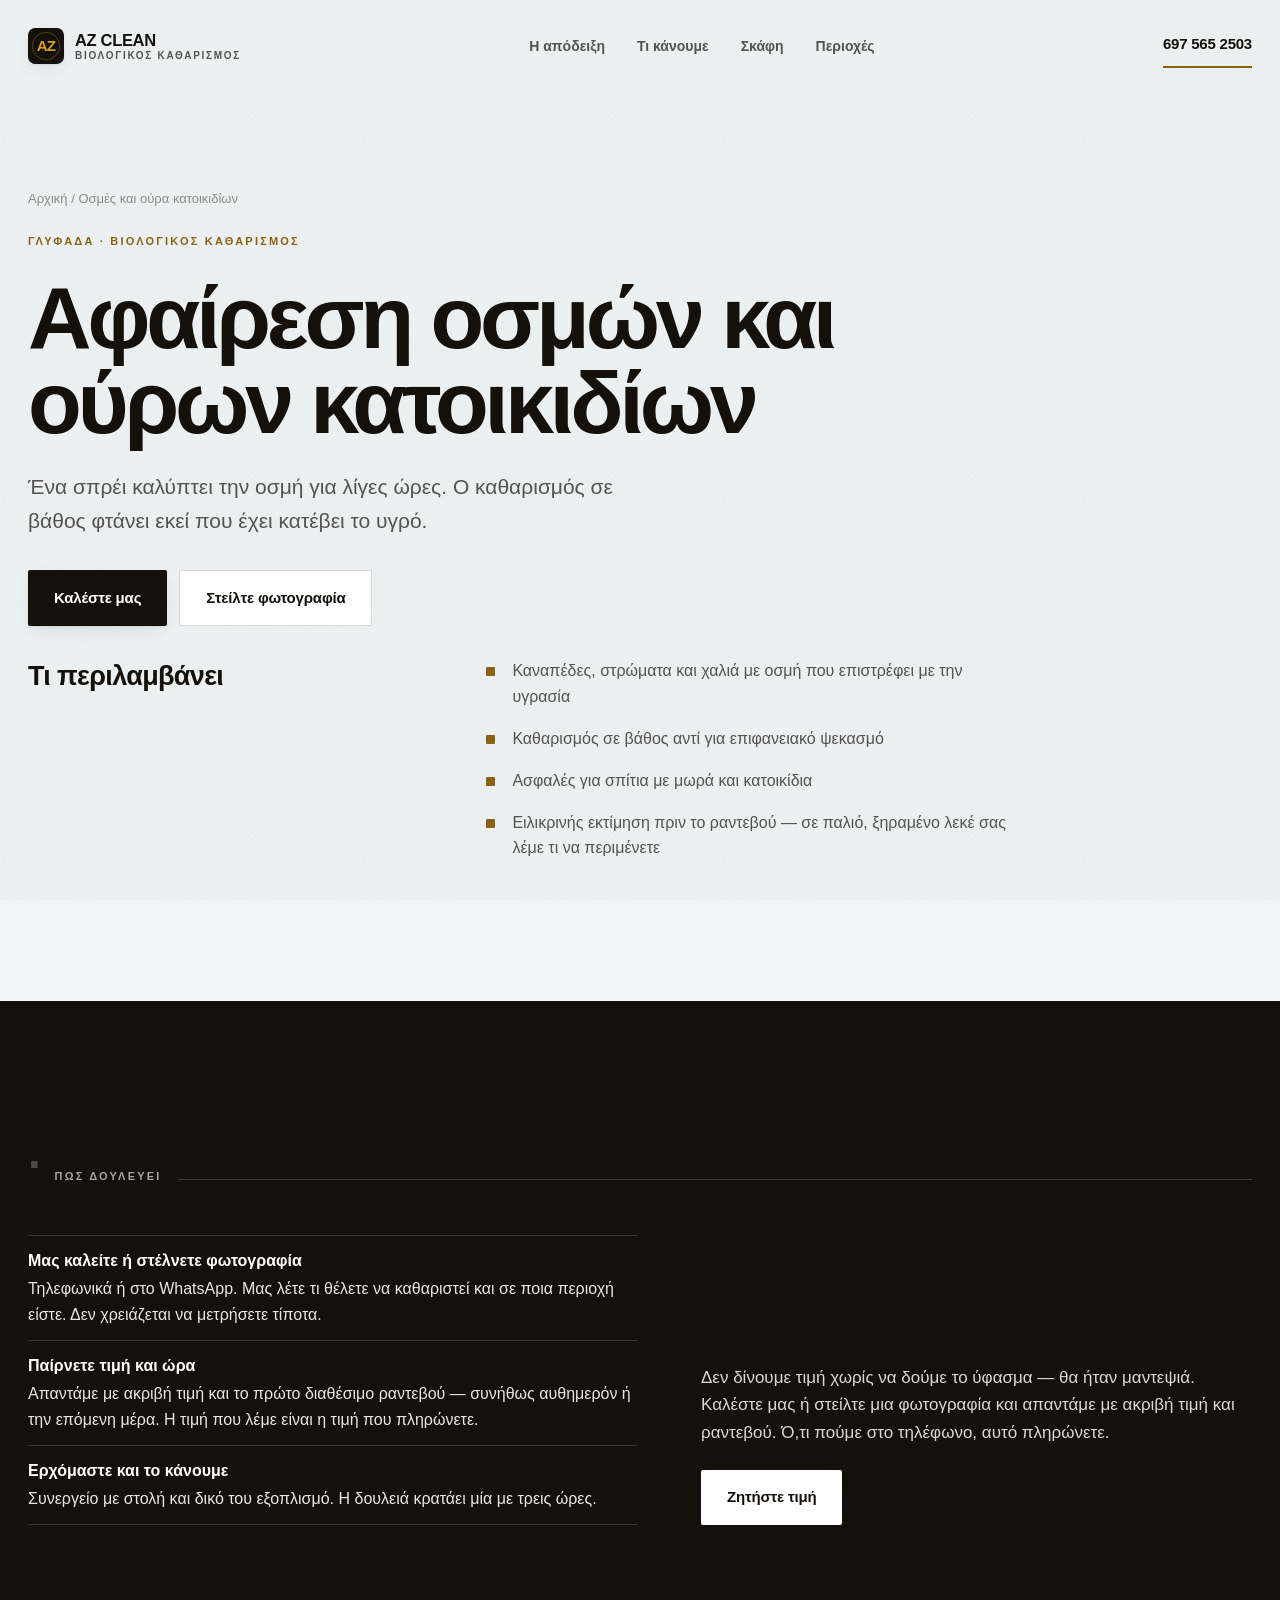
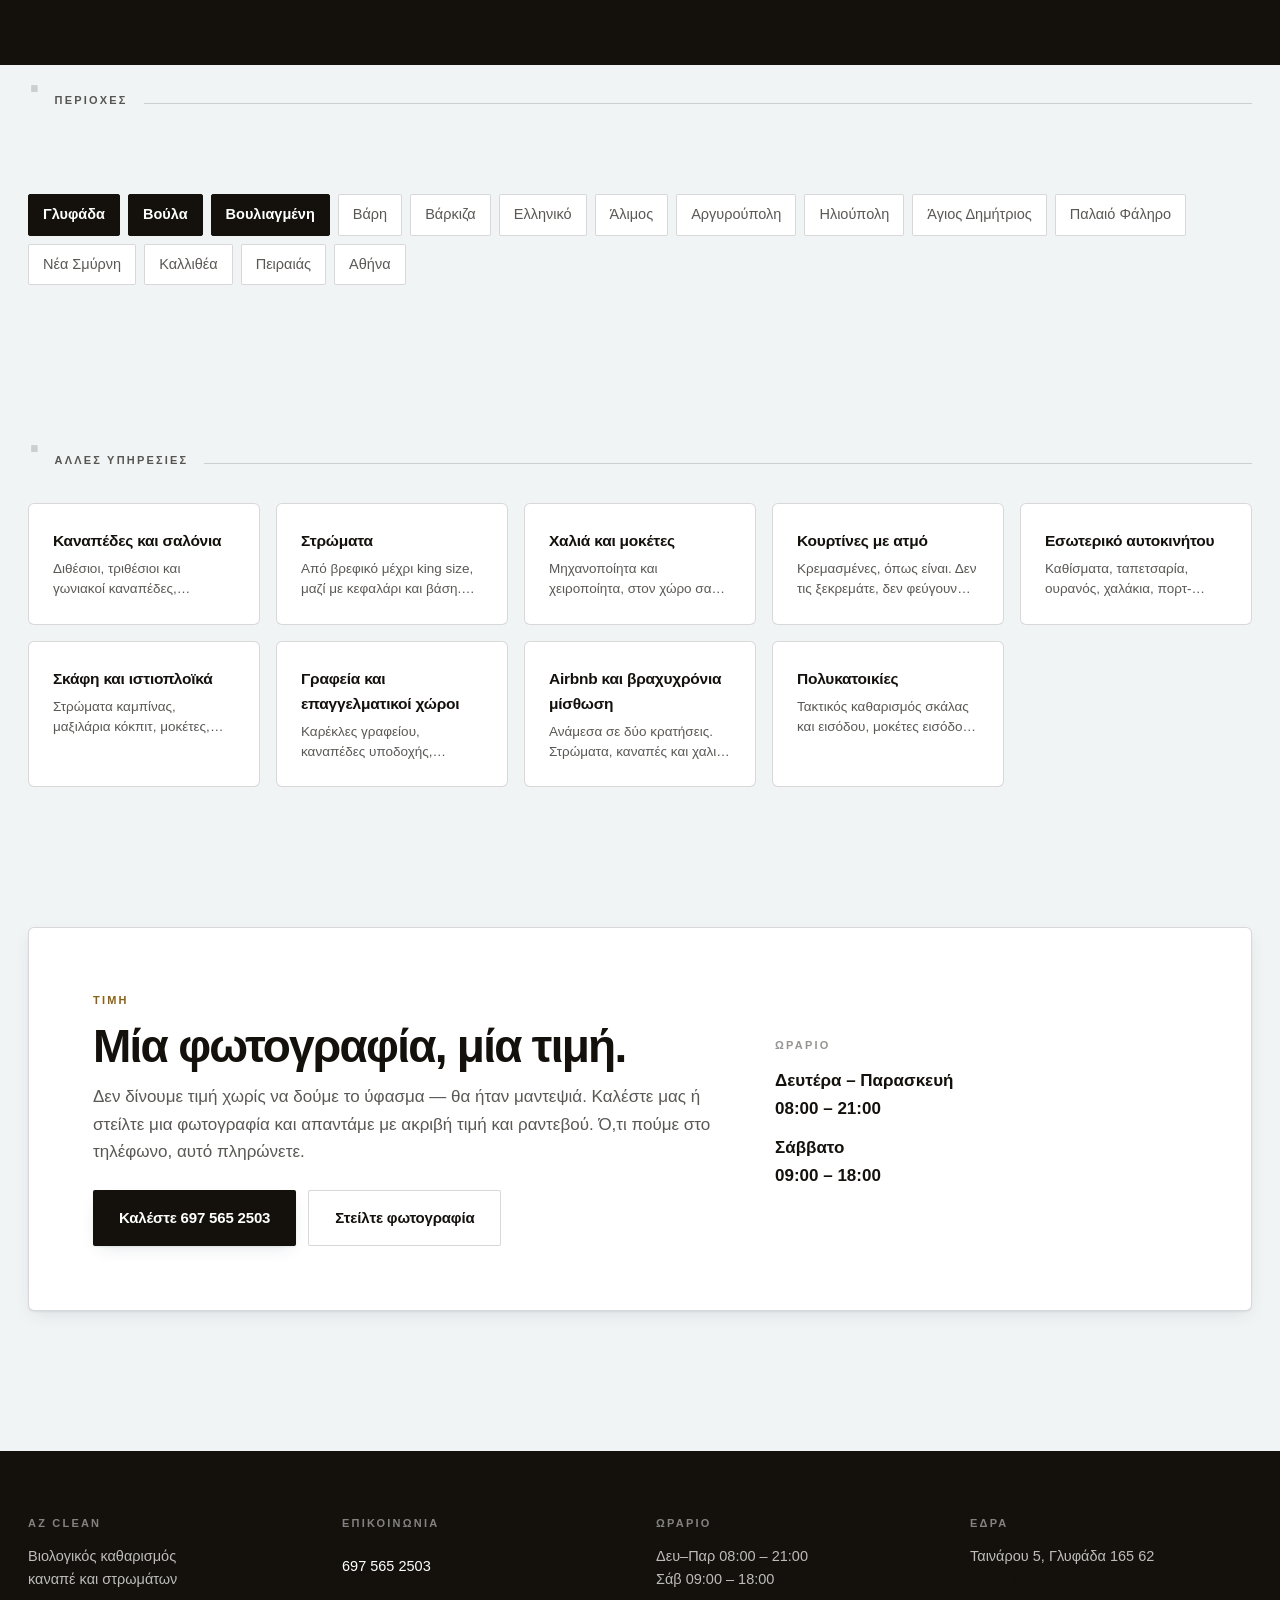
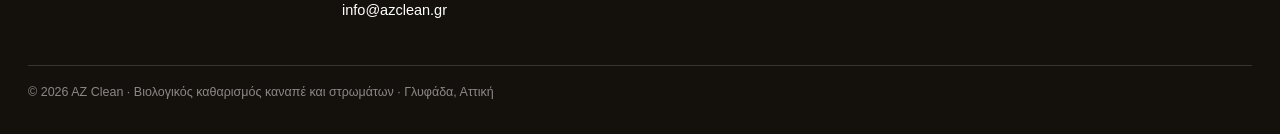
==== commit b57b41b3: "Update index.html" ====
--- a/afairesi-osmon-oura-katoikidion/index.html
+++ b/afairesi-osmon-oura-katoikidion/index.html
@@ -1,2 +1,2 @@
-<!DOCTYPE html><html lang="el"> <head><meta charset="utf-8"><meta name="viewport" content="width=device-width,initial-scale=1"><title>Αφαίρεση οσμών και ούρων κατοικιδίων — Γλυφάδα | AZ Clean</title><meta name="description" content="Ένα σπρέι καλύπτει την οσμή για λίγες ώρες. Ο καθαρισμός σε βάθος φτάνει εκεί που έχει κατέβει το υγρό."><meta name="theme-color" content="#14110D"><link rel="canonical" href="https://azclean.gr/afairesi-osmon-oura-katoikidion/"><meta property="og:type" content="website"><meta property="og:locale" content="el_GR"><meta property="og:title" content="Αφαίρεση οσμών και ούρων κατοικιδίων — Γλυφάδα | AZ Clean"><meta property="og:description" content="Ένα σπρέι καλύπτει την οσμή για λίγες ώρες. Ο καθαρισμός σε βάθος φτάνει εκεί που έχει κατέβει το υγρό."><meta property="og:url" content="https://azclean.gr/afairesi-osmon-oura-katoikidion/"><meta property="og:image" content="https://azclean.gr/og.jpg"><meta name="twitter:card" content="summary_large_image"><link rel="icon" href="/favicon.svg" type="image/svg+xml"><script type="application/ld+json">{"@context":"https://schema.org","@type":"HomeAndConstructionBusiness","name":"AZ Clean — Βιολογικός Καθαρισμός Καναπέ & Στρωμάτων","url":"https://azclean.gr","telephone":"+306975652503","email":"info@azclean.gr","priceRange":"€€","address":{"@type":"PostalAddress","streetAddress":"Ταινάρου 5","addressLocality":"Γλυφάδα","addressRegion":"Αττική","postalCode":"16562","addressCountry":"GR"},"areaServed":["Γλυφάδα","Βούλα","Βουλιαγμένη","Βάρη","Βάρκιζα","Ελληνικό","Άλιμος","Αργυρούπολη","Ηλιούπολη","Άγιος Δημήτριος","Παλαιό Φάληρο","Νέα Σμύρνη","Καλλιθέα","Πειραιάς","Αθήνα"],"openingHoursSpecification":[{"@type":"OpeningHoursSpecification","dayOfWeek":["Monday","Tuesday","Wednesday","Thursday","Friday"],"opens":"08:00","closes":"21:00"},{"@type":"OpeningHoursSpecification","dayOfWeek":["Saturday"],"opens":"09:00","closes":"18:00"}],"aggregateRating":{"@type":"AggregateRating","ratingValue":"5.0","reviewCount":"69"},"sameAs":["https://www.instagram.com/azclean.gr"]}</script><script type="application/ld+json">{"@context":"https://schema.org","@type":"Service","name":"Αφαίρεση οσμών και ούρων κατοικιδίων","serviceType":"Αφαίρεση οσμών και ούρων κατοικιδίων","description":"Ένα σπρέι καλύπτει την οσμή για λίγες ώρες. Ο καθαρισμός σε βάθος φτάνει εκεί που έχει κατέβει το υγρό.","provider":{"@type":"HomeAndConstructionBusiness","name":"AZ Clean — Βιολογικός Καθαρισμός Καναπέ & Στρωμάτων","telephone":"+306975652503","url":"https://azclean.gr"},"areaServed":["Γλυφάδα","Βούλα","Βουλιαγμένη","Βάρη","Βάρκιζα","Ελληνικό","Άλιμος","Αργυρούπολη","Ηλιούπολη","Άγιος Δημήτριος","Παλαιό Φάληρο","Νέα Σμύρνη","Καλλιθέα","Πειραιάς","Αθήνα"],"url":"https://azclean.gr/afairesi-osmon-oura-katoikidion/"}</script><style>:root{--rinse:#F1F4F5;--wet:#14110D;--extract:#8A6214;--gleam:#D4A017;--fibre:#C9B79C;--soil:#5A4632;--paper:#fff;--w70:rgba(20,17,13,.7);--w45:rgba(20,17,13,.45);--w16:rgba(20,17,13,.16);--s2:8px;--s3:12px;--s4:16px;--s5:24px;--s6:32px;--s7:48px;--s8:64px;--s9:96px;--s10:140px;--font:-apple-system,BlinkMacSystemFont,"Segoe UI",Roboto,"Helvetica Neue",Arial,sans-serif;--sh1:0 1px 2px rgba(14,49,64,.07),0 6px 18px -6px rgba(14,49,64,.14);--sh2:0 2px 4px rgba(14,49,64,.09),0 18px 46px -14px rgba(14,49,64,.26);--ease:cubic-bezier(.22,.61,.36,1)}*{box-sizing:border-box;margin:0;padding:0}html{scroll-behavior:smooth;-webkit-text-size-adjust:100%}body{background:var(--rinse);color:var(--wet);font-family:var(--font);font-size:17px;line-height:1.62;-webkit-font-smoothing:antialiased;overflow-x:hidden}.grain{position:fixed;inset:0;z-index:1;pointer-events:none;opacity:.32;mix-blend-mode:multiply;background-image:url("data:image/svg+xml,%3Csvg xmlns='http://www.w3.org/2000/svg' width='180' height='180'%3E%3Cfilter id='n'%3E%3CfeTurbulence type='fractalNoise' baseFrequency='.82' numOctaves='3' stitchTiles='stitch'/%3E%3CfeColorMatrix type='saturate' values='0'/%3E%3C/filter%3E%3Crect width='180' height='180' filter='url(%23n)' opacity='.42'/%3E%3C/svg%3E")}.defs{position:absolute;width:0;height:0;overflow:hidden}.u{font-size:11px;font-weight:700;letter-spacing:.2em;text-transform:uppercase}.d1{font-size:clamp(42px,8vw,88px);font-weight:800;letter-spacing:-.047em;line-height:.97}.d2{font-size:clamp(28px,4.6vw,46px);font-weight:800;letter-spacing:-.038em;line-height:1.06}.d3{font-size:clamp(19px,2.4vw,23px);font-weight:700;letter-spacing:-.022em;line-height:1.26}.lede{font-size:clamp(19px,2.3vw,27px);font-weight:600;letter-spacing:-.024em;line-height:1.34}.skip{position:absolute;left:-9999px;background:var(--wet);color:#fff;padding:12px 18px;z-index:200}.skip:focus{left:8px;top:8px}.wrap{max-width:1280px;margin:0 auto;padding:0 28px;position:relative;z-index:2}@media(max-width:640px){.wrap{padding:0 18px}}header{position:relative;z-index:40}.nav{display:flex;align-items:center;justify-content:space-between;padding-top:var(--s5);padding-bottom:var(--s5);gap:var(--s4)}.brand{display:flex;align-items:center;gap:11px;text-decoration:none;color:inherit;min-height:44px}.brand svg{flex:0 0 36px;border-radius:3px;box-shadow:var(--sh1)}.bn{display:flex;flex-direction:column;line-height:1.15}.bn b{font-size:16.5px;font-weight:800;letter-spacing:-.02em}.bn span{font-size:10px;font-weight:700;letter-spacing:.17em;text-transform:uppercase;color:var(--w70)}.navlinks{display:flex;gap:var(--s6)}.navlinks a{color:var(--w70);text-decoration:none;font-size:14px;font-weight:600;display:flex;align-items:center;min-height:44px;position:relative}.navlinks a:after{content:"";position:absolute;left:0;bottom:12px;height:1.5px;width:0;background:var(--extract);transition:width .3s var(--ease)}.navlinks a:hover{color:var(--wet)}.navlinks a:hover:after{width:100%}.telbtn{color:var(--wet);text-decoration:none;font-weight:800;font-size:15px;letter-spacing:-.015em;white-space:nowrap;display:inline-flex;align-items:center;min-height:44px;border-bottom:2px solid var(--extract);padding-bottom:2px}@media(max-width:940px){.navlinks{display:none}}@media(max-width:560px){.nav{padding-top:var(--s4);padding-bottom:var(--s4)}.bn span{display:none}}.hero{padding:var(--s9) 0 var(--s8)}@media(max-width:820px){.hero{padding:var(--s7) 0 var(--s6)}}.hero .u{color:var(--extract);margin-bottom:var(--s5)}.hero h1{max-width:15ch;margin-bottom:var(--s5);text-wrap:balance}.hero .sub{font-size:clamp(17px,2vw,21px);color:var(--w70);max-width:54ch;margin-bottom:var(--s6)}.acts{display:flex;gap:var(--s3);flex-wrap:wrap}.btn{display:inline-flex;align-items:center;justify-content:center;text-decoration:none;font-weight:700;font-size:15px;padding:15px 26px;border-radius:2px;letter-spacing:-.012em;min-height:48px;transition:transform .12s var(--ease),background .2s var(--ease),box-shadow .2s var(--ease),border-color .2s var(--ease)}.btn:active{transform:translateY(1px)}.btn-d{background:var(--wet);color:#fff;box-shadow:var(--sh1)}.btn-d:hover{background:#0a0805;box-shadow:var(--sh2)}.btn-o{border:1.5px solid var(--w16);color:var(--wet);background:var(--paper)}.btn-o:hover{border-color:var(--extract);color:var(--extract)}.btn-l{background:#fff;color:var(--wet);box-shadow:var(--sh1)}.btn-l:hover{background:#ddebef}.btn-t{border:1.5px solid rgba(255,255,255,.5);color:#fff}.btn-t:hover{background:#ffffff21;border-color:#fff}.facts{display:flex;flex-wrap:wrap;gap:var(--s5) var(--s8);margin-top:var(--s8);padding-top:var(--s5);border-top:1px solid var(--w16)}.fact{display:flex;flex-direction:column;gap:2px}.fact b{font-size:19px;font-weight:800;letter-spacing:-.03em}.fact span{font-size:12.5px;color:var(--w70)}.fact .stars{color:var(--gleam);letter-spacing:2px;font-size:16px;line-height:1.2}.slot{border:1px dashed var(--w16);padding:3px 9px;font-size:11.5px;color:var(--w45);border-radius:2px;display:inline-block}section{padding:var(--s10) 0}@media(max-width:820px){section{padding:var(--s8) 0}}.shead{display:flex;align-items:baseline;gap:var(--s4);margin-bottom:var(--s6)}.shead .no{font-size:clamp(28px,4vw,46px);font-weight:800;letter-spacing:-.05em;color:var(--w16);line-height:1}.shead h2{color:var(--w70);font-size:11px;font-weight:700;letter-spacing:.2em;text-transform:uppercase;margin:0}.shead .rule{flex:1;height:1px;background:var(--w16)}.band .shead h2,.proof .shead h2{color:#ffffff9e}.band .shead .no,.proof .shead .no{color:#ffffff3d}.band .shead .rule,.proof .shead .rule{background:#ffffff2e}.cmp{position:relative;width:100%;overflow:hidden;touch-action:pan-y;cursor:ew-resize;background:#1b140c;box-shadow:var(--sh2);border-radius:4px;user-select:none;-webkit-user-select:none}.cmp .fab{position:absolute;inset:0;width:100%;height:100%;display:block}.cmp .fab.aft{clip-path:inset(0 0 0 var(--p,58%))}.cmp .edge{position:absolute;top:0;bottom:0;pointer-events:none;left:clamp(1.5%,var(--p,58%),98.5%);width:2px;background:#fff;box-shadow:0 0 0 1px #00000059,0 0 26px #ffffff80}.cmp .grip{position:absolute;top:50%;left:50%;transform:translate(-50%,-50%);width:48px;height:48px;border-radius:50%;pointer-events:auto;touch-action:none;cursor:grab;background:#fff;box-shadow:0 4px 18px #00000073;display:flex;align-items:center;justify-content:center;gap:3.5px}.cmp .grip i{width:2px;height:14px;background:var(--wet);border-radius:2px}.cmp .grip i:nth-child(2){height:20px}.cmp .rng{position:absolute;left:0;bottom:0;width:100%;height:2px;opacity:0;margin:0;pointer-events:none}.cmp .rng:focus-visible~.edge .grip{outline:3px solid var(--wet);outline-offset:3px;box-shadow:0 0 0 6px #fff,0 4px 18px #00000073}.cmp .tag{position:absolute;top:var(--s4);padding:5px 11px;font-size:10.5px;font-weight:700;letter-spacing:.2em;text-transform:uppercase;pointer-events:none;border-radius:2px}.cmp .tag.l{left:var(--s4);background:#302216e6;color:#efe3d2}.cmp .tag.r{right:var(--s4);background:#ffffffeb;color:var(--wet)}.cmp .drag{position:absolute;left:50%;bottom:var(--s4);transform:translate(-50%);display:flex;align-items:center;gap:7px;background:#0000006b;color:#fff;font-size:12px;font-weight:600;padding:7px 13px;border-radius:20px;pointer-events:none;transition:opacity .35s var(--ease)}.cmp.touched .drag{opacity:0}.proof{background:var(--wet);color:#fff}.proof .lede{color:#ffffffe0;max-width:26ch}.proof .main{margin-top:var(--s6)}.proof .main .cmp{aspect-ratio:16/10}.proof .row{display:grid;grid-template-columns:1fr 1fr;gap:var(--s5);margin-top:var(--s5)}@media(max-width:760px){.proof .row{grid-template-columns:1fr}}.proof .row .cmp{aspect-ratio:4/3}.proof .row .grip{width:40px;height:40px}.cap{margin-top:var(--s3);font-size:14px;color:#ffffff9e}.cap b{color:#fff;display:block;font-size:15.5px;letter-spacing:-.015em}.note{color:#ffffff73;font-size:12.5px;margin-top:var(--s5)}.split{display:grid;grid-template-columns:.68fr 1.32fr;gap:var(--s8)}@media(max-width:940px){.split{grid-template-columns:1fr;gap:var(--s5)}}.sticky-lede{position:sticky;top:var(--s6);align-self:start}@media(max-width:940px){.sticky-lede{position:static}}.items{display:grid;gap:var(--s5)}.item{padding-bottom:var(--s5);border-bottom:1px solid var(--w16)}.item:last-child{border-bottom:none;padding-bottom:0}.item h3{margin-bottom:5px}.item p{color:var(--w70);font-size:16px;max-width:62ch}.steps{display:grid;gap:var(--s6);counter-reset:st}.step{padding-left:var(--s8);position:relative}.step:before{counter-increment:st;content:counter(st,decimal-leading-zero);position:absolute;left:0;top:-4px;font-size:30px;font-weight:800;letter-spacing:-.045em;color:var(--w16);line-height:1}.step h3{margin-bottom:5px}.step p{color:var(--w70);font-size:16px;max-width:62ch}.band{background:var(--wet);color:#fff}.band .wrap{padding-top:var(--s10);padding-bottom:var(--s10)}.band p{color:#ffffffd6;max-width:640px}.band .cols{display:grid;grid-template-columns:1.05fr .95fr;gap:var(--s8);align-items:end;margin-top:var(--s7)}@media(max-width:940px){.band .cols{grid-template-columns:1fr;gap:var(--s6)}.band .wrap{padding-top:var(--s8);padding-bottom:var(--s8)}}.band ul{list-style:none}.band li{padding:var(--s3) 0;border-top:1px solid rgba(255,255,255,.15);font-size:16px;color:#ffffffe6}.band li:last-child{border-bottom:1px solid rgba(255,255,255,.15)}.two{display:grid;grid-template-columns:1fr 1fr;gap:var(--s8)}.two>*{min-width:0}@media(max-width:940px){.two{grid-template-columns:1fr}}.areas{display:flex;flex-wrap:wrap;gap:var(--s2)}.chip{padding:8px 14px;border:1px solid var(--w16);border-radius:2px;font-size:14.5px;color:var(--w70);background:var(--paper)}.chip.core{background:var(--wet);border-color:var(--wet);color:#fff;font-weight:700}details{border-top:1px solid var(--w16)}details:last-of-type{border-bottom:1px solid var(--w16)}summary{font-weight:700;font-size:16.5px;cursor:pointer;list-style:none;display:flex;justify-content:space-between;gap:var(--s4);min-height:56px;align-items:center;padding:var(--s2) 0}summary::-webkit-details-marker{display:none}summary:after{content:"";width:10px;height:10px;flex:0 0 10px;border-right:2px solid var(--extract);border-bottom:2px solid var(--extract);transform:rotate(45deg) translateY(-3px);transition:transform .25s var(--ease)}details[open] summary:after{transform:rotate(-135deg) translateY(-2px)}details p{color:var(--w70);font-size:16px;padding-bottom:var(--s4);max-width:62ch}.revs{display:grid;grid-template-columns:repeat(auto-fit,minmax(260px,1fr));gap:var(--s5)}.rev{background:var(--paper);border:1px solid var(--w16);border-radius:6px;padding:var(--s5);box-shadow:var(--sh1)}.rev .st{color:var(--gleam);letter-spacing:2px;font-size:14px;margin-bottom:var(--s3)}.rev p{font-size:15.5px;color:var(--w70);margin-bottom:var(--s4)}.rev .who{font-size:13.5px;font-weight:700}.rev .who em{font-style:normal;font-weight:400;color:var(--w45)}.cta{background:var(--paper);border:1px solid var(--w16);border-radius:6px;padding:var(--s8);display:grid;grid-template-columns:1.2fr .8fr;gap:var(--s8);align-items:center;box-shadow:var(--sh1)}@media(max-width:940px){.cta{grid-template-columns:1fr;padding:var(--s6);gap:var(--s5)}}.cta p{color:var(--w70);margin-top:var(--s3)}.cta .acts{margin-top:var(--s5)}footer{background:var(--wet);color:#ffffffb8;padding:var(--s8) 0 var(--s6);font-size:14.5px}.fgrid{display:grid;grid-template-columns:repeat(auto-fit,minmax(180px,1fr));gap:var(--s6);margin-bottom:var(--s6)}footer .u{color:#ffffff7a;margin-bottom:var(--s3)}footer a{color:#fff;text-decoration:none;display:inline-flex;align-items:center;min-height:44px}footer a:hover{text-decoration:underline}.fine{border-top:1px solid rgba(255,255,255,.15);padding-top:var(--s4);font-size:12.5px;color:#ffffff80}.sticky{position:fixed;left:0;right:0;bottom:0;z-index:80;display:none;gap:var(--s2);padding:var(--s2);background:#f1f4f5eb;border-top:1px solid var(--w16);backdrop-filter:blur(14px) saturate(1.4)}.sticky a{flex:1;font-size:15.5px;font-weight:800}@media(max-width:940px){.sticky{display:flex}body{padding-bottom:78px}}:focus-visible{outline:3px solid var(--wet);outline-offset:3px;border-radius:2px;box-shadow:0 0 0 6px #fff}.band :focus-visible,.proof :focus-visible,footer :focus-visible{outline-color:#fff;box-shadow:0 0 0 6px var(--wet)}.rv{opacity:0;transform:translateY(16px)}.rv.in{opacity:1;transform:none;transition:opacity .7s var(--ease) var(--d,0ms),transform .7s var(--ease) var(--d,0ms)}@media(prefers-reduced-motion:reduce){html{scroll-behavior:auto}.rv{opacity:1!important;transform:none!important}*{transition:none!important;animation:none!important}}.cmp.dragging{cursor:grabbing}.cmp.dragging .grip{cursor:grabbing;transform:translate(-50%,-50%) scale(1.06)}.cmp .grip{transition:transform .16s var(--ease)}.shot{position:relative;width:100%;aspect-ratio:16/10;border-radius:4px;display:flex;flex-direction:column;align-items:center;justify-content:center;gap:10px;text-align:center;color:#ffffff6b;background:linear-gradient(135deg,#ffffff0b 0 40%,#ffffff04 40% 100%),repeating-linear-gradient(45deg,rgba(255,255,255,.028) 0 12px,transparent 12px 24px),#1b140c;border:1px solid rgba(255,255,255,.14);box-shadow:inset 0 1px #ffffff0d}.shot svg{width:30px;height:30px;opacity:.55}.shot b{color:#ffffffc7;font-size:15.5px;font-weight:700;letter-spacing:-.015em}.shot span{font-size:11px;font-weight:700;letter-spacing:.2em;text-transform:uppercase}.row .shot{aspect-ratio:4/3}.row .shot svg{width:24px;height:24px}.row .shot b{font-size:14.5px}.tick{font-variant-numeric:tabular-nums}.mq{overflow:hidden;max-width:100%;min-width:0;-webkit-mask-image:linear-gradient(90deg,transparent,#000 6%,#000 94%,transparent);mask-image:linear-gradient(90deg,transparent,#000 6%,#000 94%,transparent)}.mq-t{display:flex;gap:var(--s2);width:max-content;animation:mq 46s linear infinite}.mq:hover .mq-t{animation-play-state:paused}@keyframes mq{to{transform:translate(-50%)}}@media(prefers-reduced-motion:reduce){.mq-t{animation:none;flex-wrap:wrap;width:auto}.mq{mask-image:none;-webkit-mask-image:none}.mq-t [aria-hidden]{display:none}}.crumb{font-size:13px;color:var(--w45);margin-bottom:var(--s5)}.crumb a{color:var(--w45);text-decoration:none}.crumb a:hover{color:var(--extract)}.plainlist{list-style:none;display:grid;gap:var(--s4)}.plainlist li{position:relative;padding-left:26px;color:var(--w70);font-size:16px;max-width:60ch}.plainlist li:before{content:"";position:absolute;left:0;top:9px;width:9px;height:9px;background:var(--extract);border-radius:1px}.note2{margin-top:var(--s5);color:var(--w45);font-size:13.5px;border-top:1px solid var(--w16);padding-top:var(--s4)}.svcgrid{display:grid;grid-template-columns:repeat(auto-fill,minmax(230px,1fr));gap:var(--s4)}.svccard{display:block;padding:var(--s5);background:var(--paper);border:1px solid var(--w16);border-radius:6px;text-decoration:none;color:inherit;transition:border-color .2s var(--ease),box-shadow .2s var(--ease)}.svccard:hover{border-color:var(--extract);box-shadow:var(--sh1)}.svccard b{display:block;font-size:15.5px;font-weight:700;letter-spacing:-.015em;margin-bottom:6px}.svccard span{font-size:13.5px;color:var(--w70);line-height:1.5;display:-webkit-box;-webkit-line-clamp:2;-webkit-box-orient:vertical;overflow:hidden}.btn-d{position:relative;overflow:hidden}.btn-d:after{content:"";position:absolute;top:0;left:-120%;width:60%;height:100%;background:linear-gradient(100deg,transparent,rgba(255,255,255,.16),transparent);transform:skew(-18deg)}.btn-d:hover:after{transition:left .75s var(--ease);left:150%}@media(prefers-reduced-motion:reduce){.btn-d:after{display:none}}
-</style></head> <body> <a class="skip" href="#main">Μετάβαση στο περιεχόμενο</a> <div class="grain" aria-hidden="true"></div>  <svg class="defs" aria-hidden="true" focusable="false"><defs> <filter id="cloth" x="0" y="0" width="100%" height="100%" color-interpolation-filters="sRGB"> <feTurbulence type="fractalNoise" baseFrequency="0.035 0.085" numOctaves="4" seed="3" result="w"></feTurbulence> <feDisplacementMap in="SourceGraphic" in2="w" scale="5" xChannelSelector="R" yChannelSelector="G" result="d"></feDisplacementMap> <feTurbulence type="fractalNoise" baseFrequency="0.62" numOctaves="2" seed="11" result="p"></feTurbulence> <feDiffuseLighting in="p" surfaceScale="1.3" diffuseConstant="1" lighting-color="#fff" result="l"> <feDistantLight azimuth="228" elevation="60"></feDistantLight></feDiffuseLighting> <feComposite in="l" in2="d" operator="arithmetic" k1="1.12" k2="0" k3="0" k4="-.07"></feComposite> </filter> <filter id="cloth2" x="0" y="0" width="100%" height="100%" color-interpolation-filters="sRGB"> <feTurbulence type="fractalNoise" baseFrequency="0.04 0.09" numOctaves="4" seed="19" result="w"></feTurbulence> <feDisplacementMap in="SourceGraphic" in2="w" scale="4" xChannelSelector="R" yChannelSelector="G" result="d"></feDisplacementMap> <feTurbulence type="fractalNoise" baseFrequency="0.66" numOctaves="2" seed="5" result="p"></feTurbulence> <feDiffuseLighting in="p" surfaceScale="1.15" diffuseConstant="1.02" lighting-color="#fff" result="l"> <feDistantLight azimuth="228" elevation="62"></feDistantLight></feDiffuseLighting> <feComposite in="l" in2="d" operator="arithmetic" k1="1.1" k2="0" k3="0" k4="-.06"></feComposite> </filter> <pattern id="wSoil" width="9" height="9" patternUnits="userSpaceOnUse"> <rect width="9" height="9" fill="#8a7a62"></rect><rect width="4.5" height="9" fill="#98876c"></rect> <rect width="9" height="4.5" fill="#7c6c56" opacity=".6"></rect></pattern> <pattern id="wClean" width="9" height="9" patternUnits="userSpaceOnUse"> <rect width="9" height="9" fill="#ddd4c3"></rect><rect width="4.5" height="9" fill="#ebe3d5"></rect> <rect width="9" height="4.5" fill="#d2c8b5" opacity=".55"></rect></pattern> <radialGradient id="st1" cx=".3" cy=".42" r=".34"> <stop offset="0" stop-color="#3f2f20" stop-opacity=".68"></stop><stop offset="1" stop-color="#3f2f20" stop-opacity="0"></stop></radialGradient> <radialGradient id="st2" cx=".64" cy=".62" r=".26"> <stop offset="0" stop-color="#43331f" stop-opacity=".6"></stop><stop offset="1" stop-color="#43331f" stop-opacity="0"></stop></radialGradient> <radialGradient id="st3" cx=".46" cy=".3" r=".2"> <stop offset="0" stop-color="#2f2216" stop-opacity=".5"></stop><stop offset="1" stop-color="#2f2216" stop-opacity="0"></stop></radialGradient> <!-- an actual three-seater, so the comparison shows a sofa and not a swatch --> </defs></svg> <header><div class="wrap nav"> <a class="brand" href="/" aria-label="AZ Clean — αρχική"> <svg width="36" height="36" viewBox="0 0 100 100" aria-hidden="true"> <rect width="100" height="100" rx="20" fill="#14110D"></rect> <circle cx="50" cy="50" r="38" fill="none" stroke="#8A6214" stroke-width="1.8" opacity=".85"></circle> <text x="50" y="65" text-anchor="middle" font-family="-apple-system,BlinkMacSystemFont,'Segoe UI',Roboto,'Helvetica Neue',Arial,sans-serif" font-weight="800" font-size="42" letter-spacing="-2.5" fill="#D4A017">AZ</text> </svg> <span class="bn"><b>AZ CLEAN</b><span>Βιολογικός καθαρισμός</span></span> </a> <nav class="navlinks" aria-label="Κύρια πλοήγηση"> <a href="/#apodeixi">Η απόδειξη</a><a href="/#ti">Τι κάνουμε</a><a href="/#skafi">Σκάφη</a><a href="/#perioxes">Περιοχές</a> </nav> <a class="telbtn" href="tel:+306975652503">697 565 2503</a> </div></header> <main id="main"> <div class="hero" style="padding-bottom:var(--s6)"> <div class="wrap"> <p class="crumb rv"><a href="/">Αρχική</a> <span aria-hidden="true">/</span> Οσμές και ούρα κατοικιδίων</p> <div class="u rv" style="--d:40ms">Γλυφάδα · Βιολογικός καθαρισμός</div> <h1 class="d1 rv" style="--d:90ms;max-width:20ch">Αφαίρεση οσμών και ούρων κατοικιδίων</h1> <p class="sub rv" style="--d:150ms">Ένα σπρέι καλύπτει την οσμή για λίγες ώρες. Ο καθαρισμός σε βάθος φτάνει εκεί που έχει κατέβει το υγρό.</p> <div class="acts rv" style="--d:200ms"> <a class="btn btn-d" href="tel:+306975652503">Καλέστε μας</a> <a class="btn btn-o" href="https://wa.me/306975652503?text=%CE%93%CE%B5%CE%B9%CE%B1%20%CF%83%CE%B1%CF%82%2C%20%CE%B8%CE%AD%CE%BB%CF%89%20%CF%80%CF%81%CE%BF%CF%83%CF%86%CE%BF%CF%81%CE%AC%20%CE%B3%CE%B9%CE%B1%20%CE%B2%CE%B9%CE%BF%CE%BB%CE%BF%CE%B3%CE%B9%CE%BA%CF%8C%20%CE%BA%CE%B1%CE%B8%CE%B1%CF%81%CE%B9%CF%83%CE%BC%CF%8C" target="_blank" rel="noopener">Στείλτε φωτογραφία</a> </div> </div> </div> <section style="padding-top:0"><div class="wrap"> <div class="split"> <p class="lede sticky-lede rv">Τι περιλαμβάνει</p> <div class="rv" style="--d:60ms"> <ul class="plainlist"> <li>Καναπέδες, στρώματα και χαλιά με οσμή που επιστρέφει με την υγρασία</li><li>Καθαρισμός σε βάθος αντί για επιφανειακό ψεκασμό</li><li>Ασφαλές για σπίτια με μωρά και κατοικίδια</li><li>Ειλικρινής εκτίμηση πριν το ραντεβού — σε παλιό, ξηραμένο λεκέ σας λέμε τι να περιμένετε</li> </ul>  </div> </div> </div></section> <section class="band" style="padding:0"><div class="wrap"> <div class="shead rv"><span class="no">·</span><h2>Πώς δουλεύει</h2><span class="rule"></span></div> <div class="cols"> <ul class="rv"><li><b style="display:block;color:#fff;margin-bottom:2px">Μας καλείτε ή στέλνετε φωτογραφία</b>Τηλεφωνικά ή στο WhatsApp. Μας λέτε τι θέλετε να καθαριστεί και σε ποια περιοχή είστε. Δεν χρειάζεται να μετρήσετε τίποτα.</li><li><b style="display:block;color:#fff;margin-bottom:2px">Παίρνετε τιμή και ώρα</b>Απαντάμε με ακριβή τιμή και το πρώτο διαθέσιμο ραντεβού — συνήθως αυθημερόν ή την επόμενη μέρα. Η τιμή που λέμε είναι η τιμή που πληρώνετε.</li><li><b style="display:block;color:#fff;margin-bottom:2px">Ερχόμαστε και το κάνουμε</b>Συνεργείο με στολή και δικό του εξοπλισμό. Η δουλειά κρατάει μία με τρεις ώρες.</li></ul> <div class="rv" style="--d:80ms"> <p style="margin-bottom:var(--s5)">Δεν δίνουμε τιμή χωρίς να δούμε το ύφασμα — θα ήταν μαντεψιά. Καλέστε μας ή στείλτε μια φωτογραφία και απαντάμε με ακριβή τιμή και ραντεβού. Ό,τι πούμε στο τηλέφωνο, αυτό πληρώνετε.</p> <a class="btn btn-l" href="tel:+306975652503">Ζητήστε τιμή</a> </div> </div> </div></section> <section style="padding-top:0"><div class="wrap"> <div class="shead rv"><span class="no">·</span><h2>Περιοχές</h2><span class="rule"></span></div> <p class="rv" style="color:var(--w70);margin-bottom:var(--s5)">Έδρα η Γλυφάδα. Καθημερινά στα νότια προάστια, κατόπιν συνεννόησης σε όλη την Αττική.</p> <div class="areas rv"> <span class="chip core">Γλυφάδα</span><span class="chip core">Βούλα</span><span class="chip core">Βουλιαγμένη</span> <span class="chip">Βάρη</span><span class="chip">Βάρκιζα</span><span class="chip">Ελληνικό</span><span class="chip">Άλιμος</span><span class="chip">Αργυρούπολη</span><span class="chip">Ηλιούπολη</span><span class="chip">Άγιος Δημήτριος</span><span class="chip">Παλαιό Φάληρο</span><span class="chip">Νέα Σμύρνη</span><span class="chip">Καλλιθέα</span><span class="chip">Πειραιάς</span><span class="chip">Αθήνα</span> </div> </div></section> <section style="padding-top:0"><div class="wrap"> <div class="shead rv"><span class="no">·</span><h2>Άλλες υπηρεσίες</h2><span class="rule"></span></div> <div class="svcgrid rv"> <a class="svccard" href="/viologikos-katharismos-kanape/"> <b>Καναπέδες και σαλόνια</b> <span>Διθέσιοι, τριθέσιοι και γωνιακοί καναπέδες, μπερζέρες, πολυθρόνες, καρέκλες τραπεζαρίας. Χωρίς αποξήλωση, χωρίς μετακίνηση επίπλων.</span> </a><a class="svccard" href="/viologikos-katharismos-stromatos/"> <b>Στρώματα</b> <span>Από βρεφικό μέχρι king size, μαζί με κεφαλάρι και βάση. Φεύγουν σκόνη, ιδρώτας και υπολείμματα χρόνων.</span> </a><a class="svccard" href="/katharismos-xalion-moketon/"> <b>Χαλιά και μοκέτες</b> <span>Μηχανοποίητα και χειροποίητα, στον χώρο σας. Τρίχες κατοικιδίων, λεκέδες, οσμές.</span> </a><a class="svccard" href="/katharismos-kourtinon-me-atmo/"> <b>Κουρτίνες με ατμό</b> <span>Κρεμασμένες, όπως είναι. Δεν τις ξεκρεμάτε, δεν φεύγουν από το σπίτι, δεν μπαίνουν σε πλυντήριο και δεν μαζεύουν.</span> </a><a class="svccard" href="/viologikos-katharismos-aftokinitou/"> <b>Εσωτερικό αυτοκινήτου</b> <span>Καθίσματα, ταπετσαρία, ουρανός, χαλάκια, πορτ-μπαγκάζ. Πριν από πώληση ή παράδοση leasing.</span> </a><a class="svccard" href="/viologikos-katharismos-skafous/"> <b>Σκάφη και ιστιοπλοϊκά</b> <span>Στρώματα καμπίνας, μαξιλάρια κόκπιτ, μοκέτες, ταπετσαρίες. Στις μαρίνες Γλυφάδας, Αλίμου και Βουλιαγμένης.</span> </a><a class="svccard" href="/viologikos-katharismos-grafeion/"> <b>Γραφεία και επαγγελματικοί χώροι</b> <span>Καρέκλες γραφείου, καναπέδες υποδοχής, μοκέτες. Εκτός ωραρίου, ώστε να μη σταματήσει η δουλειά.</span> </a><a class="svccard" href="/katharismos-airbnb/"> <b>Airbnb και βραχυχρόνια μίσθωση</b> <span>Ανάμεσα σε δύο κρατήσεις. Στρώματα, καναπές και χαλιά σε μία επίσκεψη.</span> </a><a class="svccard" href="/katharismos-koinoxriston-polykatoikion/"> <b>Πολυκατοικίες</b> <span>Κοινόχρηστοι χώροι — μοκέτες εισόδου, χαλιά ασανσέρ, καθίσματα θυρωρείου. Συνεννόηση με διαχειριστή, εκτός ωρών αιχμής.</span> </a> </div> </div></section> <section style="padding-top:0"><div class="wrap"> <div class="cta rv"> <div> <div class="u" style="color:var(--extract);margin-bottom:var(--s3)">Τιμή</div> <h2 class="d2">Μία φωτογραφία, μία τιμή.</h2> <p>Δεν δίνουμε τιμή χωρίς να δούμε το ύφασμα — θα ήταν μαντεψιά. Καλέστε μας ή στείλτε μια φωτογραφία και απαντάμε με ακριβή τιμή και ραντεβού. Ό,τι πούμε στο τηλέφωνο, αυτό πληρώνετε.</p> <div class="acts"> <a class="btn btn-d" href="tel:+306975652503">Καλέστε 697 565 2503</a> <a class="btn btn-o" href="https://wa.me/306975652503?text=%CE%93%CE%B5%CE%B9%CE%B1%20%CF%83%CE%B1%CF%82%2C%20%CE%B8%CE%AD%CE%BB%CF%89%20%CF%80%CF%81%CE%BF%CF%83%CF%86%CE%BF%CF%81%CE%AC%20%CE%B3%CE%B9%CE%B1%20%CE%B2%CE%B9%CE%BF%CE%BB%CE%BF%CE%B3%CE%B9%CE%BA%CF%8C%20%CE%BA%CE%B1%CE%B8%CE%B1%CF%81%CE%B9%CF%83%CE%BC%CF%8C" target="_blank" rel="noopener">Στείλτε φωτογραφία</a> </div> </div> <div> <div class="u" style="color:var(--w45);margin-bottom:var(--s3)">Ωράριο</div> <p style="color:var(--wet);font-weight:600;margin:0 0 var(--s3)">Δευτέρα – Παρασκευή<br>08:00 – 21:00</p><p style="color:var(--wet);font-weight:600;margin:0 0 var(--s3)">Σάββατο<br>09:00 – 18:00</p> </div> </div> </div></section> </main> <footer><div class="wrap"> <div class="fgrid"> <div><div class="u">AZ Clean</div>Βιολογικός καθαρισμός<br>καναπέ και στρωμάτων</div> <div><div class="u">Επικοινωνία</div><a href="tel:+306975652503">697 565 2503</a><br><a href="mailto:info@azclean.gr">info@azclean.gr</a></div> <div><div class="u">Ωράριο</div><span>Δευ–Παρ 08:00 – 21:00<br></span><span>Σάβ 09:00 – 18:00<br></span></div> <div><div class="u">Έδρα</div>Ταινάρου 5, Γλυφάδα 165 62<br><span class="slot">θέση: ΑΦΜ</span></div> </div> <div class="fine">© 2026 AZ Clean · Βιολογικός καθαρισμός καναπέ και στρωμάτων · Γλυφάδα, Αττική</div> </div></footer> <div class="sticky"> <a class="btn btn-d" href="tel:+306975652503">Κλήση</a> <a class="btn btn-d" style="background:var(--extract)" href="https://wa.me/306975652503?text=%CE%93%CE%B5%CE%B9%CE%B1%20%CF%83%CE%B1%CF%82%2C%20%CE%B8%CE%AD%CE%BB%CF%89%20%CF%80%CF%81%CE%BF%CF%83%CF%86%CE%BF%CF%81%CE%AC%20%CE%B3%CE%B9%CE%B1%20%CE%B2%CE%B9%CE%BF%CE%BB%CE%BF%CE%B3%CE%B9%CE%BA%CF%8C%20%CE%BA%CE%B1%CE%B8%CE%B1%CF%81%CE%B9%CF%83%CE%BC%CF%8C" target="_blank" rel="noopener">WhatsApp</a> </div>  <script type="module">const p=matchMedia("(prefers-reduced-motion: reduce)").matches;document.querySelectorAll("[data-cmp]").forEach(t=>{const r=t.querySelector(".rng"),n=t.querySelector(".grip"),d=e=>{e=Math.max(0,Math.min(100,e));const s=Math.round(e);t.style.setProperty("--p",e+"%"),r.value!==String(s)&&(r.value=String(s)),r.setAttribute("aria-valuetext",s+"% καθαρισμένο")},a=e=>{const s=t.getBoundingClientRect();d((e-s.left)/s.width*100)};d(p?50:Number(t.dataset.start||58)),r.addEventListener("input",()=>d(Number(r.value))),n.addEventListener("pointerdown",e=>{e.preventDefault(),e.stopPropagation(),t.classList.add("dragging","touched");try{n.setPointerCapture(e.pointerId)}catch{}const s=m=>a(m.clientX),c=()=>{t.classList.remove("dragging"),n.removeEventListener("pointermove",s),n.removeEventListener("pointerup",c),n.removeEventListener("pointercancel",c)};n.addEventListener("pointermove",s),n.addEventListener("pointerup",c),n.addEventListener("pointercancel",c)});let i=null,u=0,l=0,o=null,v=!1;t.addEventListener("pointerdown",e=>{if(!(e.target===n||n.contains(e.target))&&(i=e.pointerId,u=e.clientX,l=e.clientY,o=null,v=!1,t.classList.add("touched"),e.pointerType==="mouse")){o="x";try{t.setPointerCapture(i)}catch{}a(e.clientX),v=!0}}),t.addEventListener("pointermove",e=>{if(!(i===null||e.pointerId!==i)){if(o===null){const s=Math.abs(e.clientX-u),c=Math.abs(e.clientY-l);if(s<8&&c<8)return;if(s>c){o="x",t.classList.add("dragging");try{t.setPointerCapture(i)}catch{}}else{o="y",i=null;return}}o==="x"&&(v=!0,e.cancelable&&e.preventDefault(),a(e.clientX))}},{passive:!1});const f=()=>{i!==null&&(v||a(u),t.classList.remove("dragging"),i=null,o=null)};t.addEventListener("pointerup",f),t.addEventListener("pointercancel",()=>{t.classList.remove("dragging"),i=null,o=null})});document.querySelectorAll(".tick").forEach(t=>{const r=Number(t.dataset.count||0);if(p||!("IntersectionObserver"in window)){t.textContent=String(r);return}const n=()=>{const a=performance.now(),i=1100,u=l=>{const o=Math.min(1,(l-a)/i);t.textContent=String(Math.round(r*(1-Math.pow(1-o,3)))),o<1&&requestAnimationFrame(u)};requestAnimationFrame(u)},d=new IntersectionObserver(a=>a.forEach(i=>{i.isIntersecting&&(n(),d.disconnect())}),{threshold:.6});d.observe(t)});const g=document.querySelectorAll(".rv");if(p||!("IntersectionObserver"in window))g.forEach(t=>t.classList.add("in"));else{const t=new IntersectionObserver(r=>{r.forEach(n=>{n.isIntersecting&&(n.target.classList.add("in"),t.unobserve(n.target))})},{rootMargin:"0px 0px -8% 0px",threshold:.08});g.forEach(r=>t.observe(r)),document.querySelectorAll(".hero .rv").forEach(r=>r.classList.add("in"))}</script> </body> </html>
+<!DOCTYPE html><html lang="el"> <head><meta charset="utf-8"><meta name="viewport" content="width=device-width,initial-scale=1"><title>Αφαίρεση οσμών και ούρων κατοικιδίων — Γλυφάδα | AZ Clean</title><meta name="description" content="Ένα σπρέι καλύπτει την οσμή για λίγες ώρες. Ο καθαρισμός σε βάθος φτάνει εκεί που έχει κατέβει το υγρό."><meta name="theme-color" content="#14110D"><link rel="canonical" href="https://azclean.gr/afairesi-osmon-oura-katoikidion/"><meta property="og:type" content="website"><meta property="og:locale" content="el_GR"><meta property="og:title" content="Αφαίρεση οσμών και ούρων κατοικιδίων — Γλυφάδα | AZ Clean"><meta property="og:description" content="Ένα σπρέι καλύπτει την οσμή για λίγες ώρες. Ο καθαρισμός σε βάθος φτάνει εκεί που έχει κατέβει το υγρό."><meta property="og:url" content="https://azclean.gr/afairesi-osmon-oura-katoikidion/"><meta property="og:image" content="https://azclean.gr/og.jpg"><meta name="twitter:card" content="summary_large_image"><link rel="icon" href="../favicon.svg" type="image/svg+xml"><script type="application/ld+json">{"@context":"https://schema.org","@type":"HomeAndConstructionBusiness","name":"AZ Clean — Βιολογικός Καθαρισμός Καναπέ & Στρωμάτων","url":"https://azclean.gr","telephone":"+306975652503","email":"info@azclean.gr","priceRange":"€€","address":{"@type":"PostalAddress","streetAddress":"Ταινάρου 5","addressLocality":"Γλυφάδα","addressRegion":"Αττική","postalCode":"16562","addressCountry":"GR"},"areaServed":["Γλυφάδα","Βούλα","Βουλιαγμένη","Βάρη","Βάρκιζα","Ελληνικό","Άλιμος","Αργυρούπολη","Ηλιούπολη","Άγιος Δημήτριος","Παλαιό Φάληρο","Νέα Σμύρνη","Καλλιθέα","Πειραιάς","Αθήνα"],"openingHoursSpecification":[{"@type":"OpeningHoursSpecification","dayOfWeek":["Monday","Tuesday","Wednesday","Thursday","Friday"],"opens":"08:00","closes":"21:00"},{"@type":"OpeningHoursSpecification","dayOfWeek":["Saturday"],"opens":"09:00","closes":"18:00"}],"aggregateRating":{"@type":"AggregateRating","ratingValue":"5.0","reviewCount":"69"},"sameAs":["https://www.instagram.com/azclean.gr"]}</script><script type="application/ld+json">{"@context":"https://schema.org","@type":"Service","name":"Αφαίρεση οσμών και ούρων κατοικιδίων","serviceType":"Αφαίρεση οσμών και ούρων κατοικιδίων","description":"Ένα σπρέι καλύπτει την οσμή για λίγες ώρες. Ο καθαρισμός σε βάθος φτάνει εκεί που έχει κατέβει το υγρό.","provider":{"@type":"HomeAndConstructionBusiness","name":"AZ Clean — Βιολογικός Καθαρισμός Καναπέ & Στρωμάτων","telephone":"+306975652503","url":"https://azclean.gr"},"areaServed":["Γλυφάδα","Βούλα","Βουλιαγμένη","Βάρη","Βάρκιζα","Ελληνικό","Άλιμος","Αργυρούπολη","Ηλιούπολη","Άγιος Δημήτριος","Παλαιό Φάληρο","Νέα Σμύρνη","Καλλιθέα","Πειραιάς","Αθήνα"],"url":"https://azclean.gr/afairesi-osmon-oura-katoikidion/"}</script><style>:root{--rinse:#F1F4F5;--wet:#14110D;--extract:#8A6214;--gleam:#D4A017;--fibre:#C9B79C;--soil:#5A4632;--paper:#fff;--w70:rgba(20,17,13,.7);--w45:rgba(20,17,13,.45);--w16:rgba(20,17,13,.16);--s2:8px;--s3:12px;--s4:16px;--s5:24px;--s6:32px;--s7:48px;--s8:64px;--s9:96px;--s10:140px;--font:-apple-system,BlinkMacSystemFont,"Segoe UI",Roboto,"Helvetica Neue",Arial,sans-serif;--sh1:0 1px 2px rgba(14,49,64,.07),0 6px 18px -6px rgba(14,49,64,.14);--sh2:0 2px 4px rgba(14,49,64,.09),0 18px 46px -14px rgba(14,49,64,.26);--ease:cubic-bezier(.22,.61,.36,1)}*{box-sizing:border-box;margin:0;padding:0}html{scroll-behavior:smooth;-webkit-text-size-adjust:100%}body{background:var(--rinse);color:var(--wet);font-family:var(--font);font-size:17px;line-height:1.62;-webkit-font-smoothing:antialiased;overflow-x:hidden}.grain{position:fixed;inset:0;z-index:1;pointer-events:none;opacity:.32;mix-blend-mode:multiply;background-image:url("data:image/svg+xml,%3Csvg xmlns='http://www.w3.org/2000/svg' width='180' height='180'%3E%3Cfilter id='n'%3E%3CfeTurbulence type='fractalNoise' baseFrequency='.82' numOctaves='3' stitchTiles='stitch'/%3E%3CfeColorMatrix type='saturate' values='0'/%3E%3C/filter%3E%3Crect width='180' height='180' filter='url(%23n)' opacity='.42'/%3E%3C/svg%3E")}.defs{position:absolute;width:0;height:0;overflow:hidden}.u{font-size:11px;font-weight:700;letter-spacing:.2em;text-transform:uppercase}.d1{font-size:clamp(42px,8vw,88px);font-weight:800;letter-spacing:-.047em;line-height:.97}.d2{font-size:clamp(28px,4.6vw,46px);font-weight:800;letter-spacing:-.038em;line-height:1.06}.d3{font-size:clamp(19px,2.4vw,23px);font-weight:700;letter-spacing:-.022em;line-height:1.26}.lede{font-size:clamp(19px,2.3vw,27px);font-weight:600;letter-spacing:-.024em;line-height:1.34}.skip{position:absolute;left:-9999px;background:var(--wet);color:#fff;padding:12px 18px;z-index:200}.skip:focus{left:8px;top:8px}.wrap{max-width:1280px;margin:0 auto;padding:0 28px;position:relative;z-index:2}@media(max-width:640px){.wrap{padding:0 18px}}header{position:relative;z-index:40}.nav{display:flex;align-items:center;justify-content:space-between;padding-top:var(--s5);padding-bottom:var(--s5);gap:var(--s4)}.brand{display:flex;align-items:center;gap:11px;text-decoration:none;color:inherit;min-height:44px}.brand svg{flex:0 0 36px;border-radius:3px;box-shadow:var(--sh1)}.bn{display:flex;flex-direction:column;line-height:1.15}.bn b{font-size:16.5px;font-weight:800;letter-spacing:-.02em}.bn span{font-size:10px;font-weight:700;letter-spacing:.17em;text-transform:uppercase;color:var(--w70)}.navlinks{display:flex;gap:var(--s6)}.navlinks a{color:var(--w70);text-decoration:none;font-size:14px;font-weight:600;display:flex;align-items:center;min-height:44px;position:relative}.navlinks a:after{content:"";position:absolute;left:0;bottom:12px;height:1.5px;width:0;background:var(--extract);transition:width .3s var(--ease)}.navlinks a:hover{color:var(--wet)}.navlinks a:hover:after{width:100%}.telbtn{color:var(--wet);text-decoration:none;font-weight:800;font-size:15px;letter-spacing:-.015em;white-space:nowrap;display:inline-flex;align-items:center;min-height:44px;border-bottom:2px solid var(--extract);padding-bottom:2px}@media(max-width:940px){.navlinks{display:none}}@media(max-width:560px){.nav{padding-top:var(--s4);padding-bottom:var(--s4)}.bn span{display:none}}.hero{padding:var(--s9) 0 var(--s8)}@media(max-width:820px){.hero{padding:var(--s7) 0 var(--s6)}}.hero .u{color:var(--extract);margin-bottom:var(--s5)}.hero h1{max-width:15ch;margin-bottom:var(--s5);text-wrap:balance}.hero .sub{font-size:clamp(17px,2vw,21px);color:var(--w70);max-width:54ch;margin-bottom:var(--s6)}.acts{display:flex;gap:var(--s3);flex-wrap:wrap}.btn{display:inline-flex;align-items:center;justify-content:center;text-decoration:none;font-weight:700;font-size:15px;padding:15px 26px;border-radius:2px;letter-spacing:-.012em;min-height:48px;transition:transform .12s var(--ease),background .2s var(--ease),box-shadow .2s var(--ease),border-color .2s var(--ease)}.btn:active{transform:translateY(1px)}.btn-d{background:var(--wet);color:#fff;box-shadow:var(--sh1)}.btn-d:hover{background:#0a0805;box-shadow:var(--sh2)}.btn-o{border:1.5px solid var(--w16);color:var(--wet);background:var(--paper)}.btn-o:hover{border-color:var(--extract);color:var(--extract)}.btn-l{background:#fff;color:var(--wet);box-shadow:var(--sh1)}.btn-l:hover{background:#ddebef}.btn-t{border:1.5px solid rgba(255,255,255,.5);color:#fff}.btn-t:hover{background:#ffffff21;border-color:#fff}.facts{display:flex;flex-wrap:wrap;gap:var(--s5) var(--s8);margin-top:var(--s8);padding-top:var(--s5);border-top:1px solid var(--w16)}.fact{display:flex;flex-direction:column;gap:2px}.fact b{font-size:19px;font-weight:800;letter-spacing:-.03em}.fact span{font-size:12.5px;color:var(--w70)}.fact .stars{color:var(--gleam);letter-spacing:2px;font-size:16px;line-height:1.2}.slot{border:1px dashed var(--w16);padding:3px 9px;font-size:11.5px;color:var(--w45);border-radius:2px;display:inline-block}section{padding:var(--s10) 0}@media(max-width:820px){section{padding:var(--s8) 0}}.shead{display:flex;align-items:baseline;gap:var(--s4);margin-bottom:var(--s6)}.shead .no{font-size:clamp(28px,4vw,46px);font-weight:800;letter-spacing:-.05em;color:var(--w16);line-height:1}.shead h2{color:var(--w70);font-size:11px;font-weight:700;letter-spacing:.2em;text-transform:uppercase;margin:0}.shead .rule{flex:1;height:1px;background:var(--w16)}.band .shead h2,.proof .shead h2{color:#ffffff9e}.band .shead .no,.proof .shead .no{color:#ffffff3d}.band .shead .rule,.proof .shead .rule{background:#ffffff2e}.cmp{position:relative;width:100%;overflow:hidden;touch-action:pan-y;cursor:ew-resize;background:#1b140c;box-shadow:var(--sh2);border-radius:4px;user-select:none;-webkit-user-select:none}.cmp .fab{position:absolute;inset:0;width:100%;height:100%;display:block}.cmp .fab.aft{clip-path:inset(0 0 0 var(--p,58%))}.cmp .edge{position:absolute;top:0;bottom:0;pointer-events:none;left:clamp(1.5%,var(--p,58%),98.5%);width:2px;background:#fff;box-shadow:0 0 0 1px #00000059,0 0 26px #ffffff80}.cmp .grip{position:absolute;top:50%;left:50%;transform:translate(-50%,-50%);width:48px;height:48px;border-radius:50%;pointer-events:auto;touch-action:none;cursor:grab;background:#fff;box-shadow:0 4px 18px #00000073;display:flex;align-items:center;justify-content:center;gap:3.5px}.cmp .grip i{width:2px;height:14px;background:var(--wet);border-radius:2px}.cmp .grip i:nth-child(2){height:20px}.cmp .rng{position:absolute;left:0;bottom:0;width:100%;height:2px;opacity:0;margin:0;pointer-events:none}.cmp .rng:focus-visible~.edge .grip{outline:3px solid var(--wet);outline-offset:3px;box-shadow:0 0 0 6px #fff,0 4px 18px #00000073}.cmp .tag{position:absolute;top:var(--s4);padding:5px 11px;font-size:10.5px;font-weight:700;letter-spacing:.2em;text-transform:uppercase;pointer-events:none;border-radius:2px}.cmp .tag.l{left:var(--s4);background:#302216e6;color:#efe3d2}.cmp .tag.r{right:var(--s4);background:#ffffffeb;color:var(--wet)}.cmp .drag{position:absolute;left:50%;bottom:var(--s4);transform:translate(-50%);display:flex;align-items:center;gap:7px;background:#0000006b;color:#fff;font-size:12px;font-weight:600;padding:7px 13px;border-radius:20px;pointer-events:none;transition:opacity .35s var(--ease)}.cmp.touched .drag{opacity:0}.proof{background:var(--wet);color:#fff}.proof .lede{color:#ffffffe0;max-width:26ch}.proof .main{margin-top:var(--s6)}.proof .main .cmp{aspect-ratio:16/10}.proof .row{display:grid;grid-template-columns:1fr 1fr;gap:var(--s5);margin-top:var(--s5)}@media(max-width:760px){.proof .row{grid-template-columns:1fr}}.proof .row .cmp{aspect-ratio:4/3}.proof .row .grip{width:40px;height:40px}.cap{margin-top:var(--s3);font-size:14px;color:#ffffff9e}.cap b{color:#fff;display:block;font-size:15.5px;letter-spacing:-.015em}.note{color:#ffffff73;font-size:12.5px;margin-top:var(--s5)}.split{display:grid;grid-template-columns:.68fr 1.32fr;gap:var(--s8)}@media(max-width:940px){.split{grid-template-columns:1fr;gap:var(--s5)}}.sticky-lede{position:sticky;top:var(--s6);align-self:start}@media(max-width:940px){.sticky-lede{position:static}}.items{display:grid;gap:var(--s5)}.item{padding-bottom:var(--s5);border-bottom:1px solid var(--w16)}.item:last-child{border-bottom:none;padding-bottom:0}.item h3{margin-bottom:5px}.item p{color:var(--w70);font-size:16px;max-width:62ch}.steps{display:grid;gap:var(--s6);counter-reset:st}.step{padding-left:var(--s8);position:relative}.step:before{counter-increment:st;content:counter(st,decimal-leading-zero);position:absolute;left:0;top:-4px;font-size:30px;font-weight:800;letter-spacing:-.045em;color:var(--w16);line-height:1}.step h3{margin-bottom:5px}.step p{color:var(--w70);font-size:16px;max-width:62ch}.band{background:var(--wet);color:#fff}.band .wrap{padding-top:var(--s10);padding-bottom:var(--s10)}.band p{color:#ffffffd6;max-width:640px}.band .cols{display:grid;grid-template-columns:1.05fr .95fr;gap:var(--s8);align-items:end;margin-top:var(--s7)}@media(max-width:940px){.band .cols{grid-template-columns:1fr;gap:var(--s6)}.band .wrap{padding-top:var(--s8);padding-bottom:var(--s8)}}.band ul{list-style:none}.band li{padding:var(--s3) 0;border-top:1px solid rgba(255,255,255,.15);font-size:16px;color:#ffffffe6}.band li:last-child{border-bottom:1px solid rgba(255,255,255,.15)}.two{display:grid;grid-template-columns:1fr 1fr;gap:var(--s8)}.two>*{min-width:0}@media(max-width:940px){.two{grid-template-columns:1fr}}.areas{display:flex;flex-wrap:wrap;gap:var(--s2)}.chip{padding:8px 14px;border:1px solid var(--w16);border-radius:2px;font-size:14.5px;color:var(--w70);background:var(--paper)}.chip.core{background:var(--wet);border-color:var(--wet);color:#fff;font-weight:700}details{border-top:1px solid var(--w16)}details:last-of-type{border-bottom:1px solid var(--w16)}summary{font-weight:700;font-size:16.5px;cursor:pointer;list-style:none;display:flex;justify-content:space-between;gap:var(--s4);min-height:56px;align-items:center;padding:var(--s2) 0}summary::-webkit-details-marker{display:none}summary:after{content:"";width:10px;height:10px;flex:0 0 10px;border-right:2px solid var(--extract);border-bottom:2px solid var(--extract);transform:rotate(45deg) translateY(-3px);transition:transform .25s var(--ease)}details[open] summary:after{transform:rotate(-135deg) translateY(-2px)}details p{color:var(--w70);font-size:16px;padding-bottom:var(--s4);max-width:62ch}.revs{display:grid;grid-template-columns:repeat(auto-fit,minmax(260px,1fr));gap:var(--s5)}.rev{background:var(--paper);border:1px solid var(--w16);border-radius:6px;padding:var(--s5);box-shadow:var(--sh1)}.rev .st{color:var(--gleam);letter-spacing:2px;font-size:14px;margin-bottom:var(--s3)}.rev p{font-size:15.5px;color:var(--w70);margin-bottom:var(--s4)}.rev .who{font-size:13.5px;font-weight:700}.rev .who em{font-style:normal;font-weight:400;color:var(--w45)}.cta{background:var(--paper);border:1px solid var(--w16);border-radius:6px;padding:var(--s8);display:grid;grid-template-columns:1.2fr .8fr;gap:var(--s8);align-items:center;box-shadow:var(--sh1)}@media(max-width:940px){.cta{grid-template-columns:1fr;padding:var(--s6);gap:var(--s5)}}.cta p{color:var(--w70);margin-top:var(--s3)}.cta .acts{margin-top:var(--s5)}footer{background:var(--wet);color:#ffffffb8;padding:var(--s8) 0 var(--s6);font-size:14.5px}.fgrid{display:grid;grid-template-columns:repeat(auto-fit,minmax(180px,1fr));gap:var(--s6);margin-bottom:var(--s6)}footer .u{color:#ffffff7a;margin-bottom:var(--s3)}footer a{color:#fff;text-decoration:none;display:inline-flex;align-items:center;min-height:44px}footer a:hover{text-decoration:underline}.fine{border-top:1px solid rgba(255,255,255,.15);padding-top:var(--s4);font-size:12.5px;color:#ffffff80}.sticky{position:fixed;left:0;right:0;bottom:0;z-index:80;display:none;gap:var(--s2);padding:var(--s2);background:#f1f4f5eb;border-top:1px solid var(--w16);backdrop-filter:blur(14px) saturate(1.4)}.sticky a{flex:1;font-size:15.5px;font-weight:800}@media(max-width:940px){.sticky{display:flex}body{padding-bottom:78px}}:focus-visible{outline:3px solid var(--wet);outline-offset:3px;border-radius:2px;box-shadow:0 0 0 6px #fff}.band :focus-visible,.proof :focus-visible,footer :focus-visible{outline-color:#fff;box-shadow:0 0 0 6px var(--wet)}.rv{opacity:0;transform:translateY(16px)}.rv.in{opacity:1;transform:none;transition:opacity .7s var(--ease) var(--d,0ms),transform .7s var(--ease) var(--d,0ms)}@media(prefers-reduced-motion:reduce){html{scroll-behavior:auto}.rv{opacity:1!important;transform:none!important}*{transition:none!important;animation:none!important}}.cmp.dragging{cursor:grabbing}.cmp.dragging .grip{cursor:grabbing;transform:translate(-50%,-50%) scale(1.06)}.cmp .grip{transition:transform .16s var(--ease)}.shot{position:relative;width:100%;aspect-ratio:16/10;border-radius:4px;display:flex;flex-direction:column;align-items:center;justify-content:center;gap:10px;text-align:center;color:#ffffff6b;background:linear-gradient(135deg,#ffffff0b 0 40%,#ffffff04 40% 100%),repeating-linear-gradient(45deg,rgba(255,255,255,.028) 0 12px,transparent 12px 24px),#1b140c;border:1px solid rgba(255,255,255,.14);box-shadow:inset 0 1px #ffffff0d}.shot svg{width:30px;height:30px;opacity:.55}.shot b{color:#ffffffc7;font-size:15.5px;font-weight:700;letter-spacing:-.015em}.shot span{font-size:11px;font-weight:700;letter-spacing:.2em;text-transform:uppercase}.row .shot{aspect-ratio:4/3}.row .shot svg{width:24px;height:24px}.row .shot b{font-size:14.5px}.tick{font-variant-numeric:tabular-nums}.mq{overflow:hidden;max-width:100%;min-width:0;-webkit-mask-image:linear-gradient(90deg,transparent,#000 6%,#000 94%,transparent);mask-image:linear-gradient(90deg,transparent,#000 6%,#000 94%,transparent)}.mq-t{display:flex;gap:var(--s2);width:max-content;animation:mq 46s linear infinite}.mq:hover .mq-t{animation-play-state:paused}@keyframes mq{to{transform:translate(-50%)}}@media(prefers-reduced-motion:reduce){.mq-t{animation:none;flex-wrap:wrap;width:auto}.mq{mask-image:none;-webkit-mask-image:none}.mq-t [aria-hidden]{display:none}}.crumb{font-size:13px;color:var(--w45);margin-bottom:var(--s5)}.crumb a{color:var(--w45);text-decoration:none}.crumb a:hover{color:var(--extract)}.plainlist{list-style:none;display:grid;gap:var(--s4)}.plainlist li{position:relative;padding-left:26px;color:var(--w70);font-size:16px;max-width:60ch}.plainlist li:before{content:"";position:absolute;left:0;top:9px;width:9px;height:9px;background:var(--extract);border-radius:1px}.note2{margin-top:var(--s5);color:var(--w45);font-size:13.5px;border-top:1px solid var(--w16);padding-top:var(--s4)}.svcgrid{display:grid;grid-template-columns:repeat(auto-fill,minmax(230px,1fr));gap:var(--s4)}.svccard{display:block;padding:var(--s5);background:var(--paper);border:1px solid var(--w16);border-radius:6px;text-decoration:none;color:inherit;transition:border-color .2s var(--ease),box-shadow .2s var(--ease)}.svccard:hover{border-color:var(--extract);box-shadow:var(--sh1)}.svccard b{display:block;font-size:15.5px;font-weight:700;letter-spacing:-.015em;margin-bottom:6px}.svccard span{font-size:13.5px;color:var(--w70);line-height:1.5;display:-webkit-box;-webkit-line-clamp:2;-webkit-box-orient:vertical;overflow:hidden}.btn-d{position:relative;overflow:hidden}.btn-d:after{content:"";position:absolute;top:0;left:-120%;width:60%;height:100%;background:linear-gradient(100deg,transparent,rgba(255,255,255,.16),transparent);transform:skew(-18deg)}.btn-d:hover:after{transition:left .75s var(--ease);left:150%}@media(prefers-reduced-motion:reduce){.btn-d:after{display:none}}
+</style></head> <body> <a class="skip" href="#main">Μετάβαση στο περιεχόμενο</a> <div class="grain" aria-hidden="true"></div>  <svg class="defs" aria-hidden="true" focusable="false"><defs> <filter id="cloth" x="0" y="0" width="100%" height="100%" color-interpolation-filters="sRGB"> <feTurbulence type="fractalNoise" baseFrequency="0.035 0.085" numOctaves="4" seed="3" result="w"></feTurbulence> <feDisplacementMap in="SourceGraphic" in2="w" scale="5" xChannelSelector="R" yChannelSelector="G" result="d"></feDisplacementMap> <feTurbulence type="fractalNoise" baseFrequency="0.62" numOctaves="2" seed="11" result="p"></feTurbulence> <feDiffuseLighting in="p" surfaceScale="1.3" diffuseConstant="1" lighting-color="#fff" result="l"> <feDistantLight azimuth="228" elevation="60"></feDistantLight></feDiffuseLighting> <feComposite in="l" in2="d" operator="arithmetic" k1="1.12" k2="0" k3="0" k4="-.07"></feComposite> </filter> <filter id="cloth2" x="0" y="0" width="100%" height="100%" color-interpolation-filters="sRGB"> <feTurbulence type="fractalNoise" baseFrequency="0.04 0.09" numOctaves="4" seed="19" result="w"></feTurbulence> <feDisplacementMap in="SourceGraphic" in2="w" scale="4" xChannelSelector="R" yChannelSelector="G" result="d"></feDisplacementMap> <feTurbulence type="fractalNoise" baseFrequency="0.66" numOctaves="2" seed="5" result="p"></feTurbulence> <feDiffuseLighting in="p" surfaceScale="1.15" diffuseConstant="1.02" lighting-color="#fff" result="l"> <feDistantLight azimuth="228" elevation="62"></feDistantLight></feDiffuseLighting> <feComposite in="l" in2="d" operator="arithmetic" k1="1.1" k2="0" k3="0" k4="-.06"></feComposite> </filter> <pattern id="wSoil" width="9" height="9" patternUnits="userSpaceOnUse"> <rect width="9" height="9" fill="#8a7a62"></rect><rect width="4.5" height="9" fill="#98876c"></rect> <rect width="9" height="4.5" fill="#7c6c56" opacity=".6"></rect></pattern> <pattern id="wClean" width="9" height="9" patternUnits="userSpaceOnUse"> <rect width="9" height="9" fill="#ddd4c3"></rect><rect width="4.5" height="9" fill="#ebe3d5"></rect> <rect width="9" height="4.5" fill="#d2c8b5" opacity=".55"></rect></pattern> <radialGradient id="st1" cx=".3" cy=".42" r=".34"> <stop offset="0" stop-color="#3f2f20" stop-opacity=".68"></stop><stop offset="1" stop-color="#3f2f20" stop-opacity="0"></stop></radialGradient> <radialGradient id="st2" cx=".64" cy=".62" r=".26"> <stop offset="0" stop-color="#43331f" stop-opacity=".6"></stop><stop offset="1" stop-color="#43331f" stop-opacity="0"></stop></radialGradient> <radialGradient id="st3" cx=".46" cy=".3" r=".2"> <stop offset="0" stop-color="#2f2216" stop-opacity=".5"></stop><stop offset="1" stop-color="#2f2216" stop-opacity="0"></stop></radialGradient> <!-- an actual three-seater, so the comparison shows a sofa and not a swatch --> </defs></svg> <header><div class="wrap nav"> <a class="brand" href="../" aria-label="AZ Clean — αρχική"> <svg width="36" height="36" viewBox="0 0 100 100" aria-hidden="true"> <rect width="100" height="100" rx="20" fill="#14110D"></rect> <circle cx="50" cy="50" r="38" fill="none" stroke="#8A6214" stroke-width="1.8" opacity=".85"></circle> <text x="50" y="65" text-anchor="middle" font-family="-apple-system,BlinkMacSystemFont,'Segoe UI',Roboto,'Helvetica Neue',Arial,sans-serif" font-weight="800" font-size="42" letter-spacing="-2.5" fill="#D4A017">AZ</text> </svg> <span class="bn"><b>AZ CLEAN</b><span>Βιολογικός καθαρισμός</span></span> </a> <nav class="navlinks" aria-label="Κύρια πλοήγηση"> <a href="../#apodeixi">Η απόδειξη</a><a href="../#ti">Τι κάνουμε</a><a href="../#skafi">Σκάφη</a><a href="../#perioxes">Περιοχές</a> </nav> <a class="telbtn" href="tel:+306975652503">697 565 2503</a> </div></header> <main id="main"> <div class="hero" style="padding-bottom:var(--s6)"> <div class="wrap"> <p class="crumb rv"><a href="../">Αρχική</a> <span aria-hidden="true">/</span> Οσμές και ούρα κατοικιδίων</p> <div class="u rv" style="--d:40ms">Γλυφάδα · Βιολογικός καθαρισμός</div> <h1 class="d1 rv" style="--d:90ms;max-width:20ch">Αφαίρεση οσμών και ούρων κατοικιδίων</h1> <p class="sub rv" style="--d:150ms">Ένα σπρέι καλύπτει την οσμή για λίγες ώρες. Ο καθαρισμός σε βάθος φτάνει εκεί που έχει κατέβει το υγρό.</p> <div class="acts rv" style="--d:200ms"> <a class="btn btn-d" href="tel:+306975652503">Καλέστε μας</a> <a class="btn btn-o" href="https://wa.me/306975652503?text=%CE%93%CE%B5%CE%B9%CE%B1%20%CF%83%CE%B1%CF%82%2C%20%CE%B8%CE%AD%CE%BB%CF%89%20%CF%80%CF%81%CE%BF%CF%83%CF%86%CE%BF%CF%81%CE%AC%20%CE%B3%CE%B9%CE%B1%20%CE%B2%CE%B9%CE%BF%CE%BB%CE%BF%CE%B3%CE%B9%CE%BA%CF%8C%20%CE%BA%CE%B1%CE%B8%CE%B1%CF%81%CE%B9%CF%83%CE%BC%CF%8C" target="_blank" rel="noopener">Στείλτε φωτογραφία</a> </div> </div> </div> <section style="padding-top:0"><div class="wrap"> <div class="split"> <p class="lede sticky-lede rv">Τι περιλαμβάνει</p> <div class="rv" style="--d:60ms"> <ul class="plainlist"> <li>Καναπέδες, στρώματα και χαλιά με οσμή που επιστρέφει με την υγρασία</li><li>Καθαρισμός σε βάθος αντί για επιφανειακό ψεκασμό</li><li>Ασφαλές για σπίτια με μωρά και κατοικίδια</li><li>Ειλικρινής εκτίμηση πριν το ραντεβού — σε παλιό, ξηραμένο λεκέ σας λέμε τι να περιμένετε</li> </ul>  </div> </div> </div></section> <section class="band" style="padding:0"><div class="wrap"> <div class="shead rv"><span class="no">·</span><h2>Πώς δουλεύει</h2><span class="rule"></span></div> <div class="cols"> <ul class="rv"><li><b style="display:block;color:#fff;margin-bottom:2px">Μας καλείτε ή στέλνετε φωτογραφία</b>Τηλεφωνικά ή στο WhatsApp. Μας λέτε τι θέλετε να καθαριστεί και σε ποια περιοχή είστε. Δεν χρειάζεται να μετρήσετε τίποτα.</li><li><b style="display:block;color:#fff;margin-bottom:2px">Παίρνετε τιμή και ώρα</b>Απαντάμε με ακριβή τιμή και το πρώτο διαθέσιμο ραντεβού — συνήθως αυθημερόν ή την επόμενη μέρα. Η τιμή που λέμε είναι η τιμή που πληρώνετε.</li><li><b style="display:block;color:#fff;margin-bottom:2px">Ερχόμαστε και το κάνουμε</b>Συνεργείο με στολή και δικό του εξοπλισμό. Η δουλειά κρατάει μία με τρεις ώρες.</li></ul> <div class="rv" style="--d:80ms"> <p style="margin-bottom:var(--s5)">Δεν δίνουμε τιμή χωρίς να δούμε το ύφασμα — θα ήταν μαντεψιά. Καλέστε μας ή στείλτε μια φωτογραφία και απαντάμε με ακριβή τιμή και ραντεβού. Ό,τι πούμε στο τηλέφωνο, αυτό πληρώνετε.</p> <a class="btn btn-l" href="tel:+306975652503">Ζητήστε τιμή</a> </div> </div> </div></section> <section style="padding-top:0"><div class="wrap"> <div class="shead rv"><span class="no">·</span><h2>Περιοχές</h2><span class="rule"></span></div> <p class="rv" style="color:var(--w70);margin-bottom:var(--s5)">Έδρα η Γλυφάδα. Καθημερινά στα νότια προάστια, κατόπιν συνεννόησης σε όλη την Αττική.</p> <div class="areas rv"> <span class="chip core">Γλυφάδα</span><span class="chip core">Βούλα</span><span class="chip core">Βουλιαγμένη</span> <span class="chip">Βάρη</span><span class="chip">Βάρκιζα</span><span class="chip">Ελληνικό</span><span class="chip">Άλιμος</span><span class="chip">Αργυρούπολη</span><span class="chip">Ηλιούπολη</span><span class="chip">Άγιος Δημήτριος</span><span class="chip">Παλαιό Φάληρο</span><span class="chip">Νέα Σμύρνη</span><span class="chip">Καλλιθέα</span><span class="chip">Πειραιάς</span><span class="chip">Αθήνα</span> </div> </div></section> <section style="padding-top:0"><div class="wrap"> <div class="shead rv"><span class="no">·</span><h2>Άλλες υπηρεσίες</h2><span class="rule"></span></div> <div class="svcgrid rv"> <a class="svccard" href="../viologikos-katharismos-kanape/"> <b>Καναπέδες και σαλόνια</b> <span>Διθέσιοι, τριθέσιοι και γωνιακοί καναπέδες, μπερζέρες, πολυθρόνες, καρέκλες τραπεζαρίας. Χωρίς αποξήλωση, χωρίς μετακίνηση επίπλων.</span> </a><a class="svccard" href="../viologikos-katharismos-stromatos/"> <b>Στρώματα</b> <span>Από βρεφικό μέχρι king size, μαζί με κεφαλάρι και βάση. Φεύγουν σκόνη, ιδρώτας και υπολείμματα χρόνων.</span> </a><a class="svccard" href="../katharismos-xalion-moketon/"> <b>Χαλιά και μοκέτες</b> <span>Μηχανοποίητα και χειροποίητα, στον χώρο σας. Τρίχες κατοικιδίων, λεκέδες, οσμές.</span> </a><a class="svccard" href="../katharismos-kourtinon-me-atmo/"> <b>Κουρτίνες με ατμό</b> <span>Κρεμασμένες, όπως είναι. Δεν τις ξεκρεμάτε, δεν φεύγουν από το σπίτι, δεν μπαίνουν σε πλυντήριο και δεν μαζεύουν.</span> </a><a class="svccard" href="../viologikos-katharismos-aftokinitou/"> <b>Εσωτερικό αυτοκινήτου</b> <span>Καθίσματα, ταπετσαρία, ουρανός, χαλάκια, πορτ-μπαγκάζ. Πριν από πώληση ή παράδοση leasing.</span> </a><a class="svccard" href="../viologikos-katharismos-skafous/"> <b>Σκάφη και ιστιοπλοϊκά</b> <span>Στρώματα καμπίνας, μαξιλάρια κόκπιτ, μοκέτες, ταπετσαρίες. Στις μαρίνες Γλυφάδας, Αλίμου και Βουλιαγμένης.</span> </a><a class="svccard" href="../viologikos-katharismos-grafeion/"> <b>Γραφεία και επαγγελματικοί χώροι</b> <span>Καρέκλες γραφείου, καναπέδες υποδοχής, μοκέτες. Εκτός ωραρίου, ώστε να μη σταματήσει η δουλειά.</span> </a><a class="svccard" href="../katharismos-airbnb/"> <b>Airbnb και βραχυχρόνια μίσθωση</b> <span>Ανάμεσα σε δύο κρατήσεις. Στρώματα, καναπές και χαλιά σε μία επίσκεψη.</span> </a><a class="svccard" href="../katharismos-koinoxriston-polykatoikion/"> <b>Πολυκατοικίες</b> <span>Τακτικός καθαρισμός σκάλας και εισόδου, μοκέτες εισόδου και χαλιά ασανσέρ. Μηνιαία σύμβαση ή έκτακτα, σε συνεννόηση με τον διαχειριστή.</span> </a> </div> </div></section> <section style="padding-top:0"><div class="wrap"> <div class="cta rv"> <div> <div class="u" style="color:var(--extract);margin-bottom:var(--s3)">Τιμή</div> <h2 class="d2">Μία φωτογραφία, μία τιμή.</h2> <p>Δεν δίνουμε τιμή χωρίς να δούμε το ύφασμα — θα ήταν μαντεψιά. Καλέστε μας ή στείλτε μια φωτογραφία και απαντάμε με ακριβή τιμή και ραντεβού. Ό,τι πούμε στο τηλέφωνο, αυτό πληρώνετε.</p> <div class="acts"> <a class="btn btn-d" href="tel:+306975652503">Καλέστε 697 565 2503</a> <a class="btn btn-o" href="https://wa.me/306975652503?text=%CE%93%CE%B5%CE%B9%CE%B1%20%CF%83%CE%B1%CF%82%2C%20%CE%B8%CE%AD%CE%BB%CF%89%20%CF%80%CF%81%CE%BF%CF%83%CF%86%CE%BF%CF%81%CE%AC%20%CE%B3%CE%B9%CE%B1%20%CE%B2%CE%B9%CE%BF%CE%BB%CE%BF%CE%B3%CE%B9%CE%BA%CF%8C%20%CE%BA%CE%B1%CE%B8%CE%B1%CF%81%CE%B9%CF%83%CE%BC%CF%8C" target="_blank" rel="noopener">Στείλτε φωτογραφία</a> </div> </div> <div> <div class="u" style="color:var(--w45);margin-bottom:var(--s3)">Ωράριο</div> <p style="color:var(--wet);font-weight:600;margin:0 0 var(--s3)">Δευτέρα – Παρασκευή<br>08:00 – 21:00</p><p style="color:var(--wet);font-weight:600;margin:0 0 var(--s3)">Σάββατο<br>09:00 – 18:00</p> </div> </div> </div></section> </main> <footer><div class="wrap"> <div class="fgrid"> <div><div class="u">AZ Clean</div>Βιολογικός καθαρισμός<br>καναπέ και στρωμάτων</div> <div><div class="u">Επικοινωνία</div><a href="tel:+306975652503">697 565 2503</a><br><a href="mailto:info@azclean.gr">info@azclean.gr</a></div> <div><div class="u">Ωράριο</div><span>Δευ–Παρ 08:00 – 21:00<br></span><span>Σάβ 09:00 – 18:00<br></span></div> <div><div class="u">Έδρα</div>Ταινάρου 5, Γλυφάδα 165 62<br><span class="slot">θέση: ΑΦΜ</span></div> </div> <div class="fine">© 2026 AZ Clean · Βιολογικός καθαρισμός καναπέ και στρωμάτων · Γλυφάδα, Αττική</div> </div></footer> <div class="sticky"> <a class="btn btn-d" href="tel:+306975652503">Κλήση</a> <a class="btn btn-d" style="background:var(--extract)" href="https://wa.me/306975652503?text=%CE%93%CE%B5%CE%B9%CE%B1%20%CF%83%CE%B1%CF%82%2C%20%CE%B8%CE%AD%CE%BB%CF%89%20%CF%80%CF%81%CE%BF%CF%83%CF%86%CE%BF%CF%81%CE%AC%20%CE%B3%CE%B9%CE%B1%20%CE%B2%CE%B9%CE%BF%CE%BB%CE%BF%CE%B3%CE%B9%CE%BA%CF%8C%20%CE%BA%CE%B1%CE%B8%CE%B1%CF%81%CE%B9%CF%83%CE%BC%CF%8C" target="_blank" rel="noopener">WhatsApp</a> </div>  <script type="module">const p=matchMedia("(prefers-reduced-motion: reduce)").matches;document.querySelectorAll("[data-cmp]").forEach(t=>{const r=t.querySelector(".rng"),n=t.querySelector(".grip"),d=e=>{e=Math.max(0,Math.min(100,e));const s=Math.round(e);t.style.setProperty("--p",e+"%"),r.value!==String(s)&&(r.value=String(s)),r.setAttribute("aria-valuetext",s+"% καθαρισμένο")},a=e=>{const s=t.getBoundingClientRect();d((e-s.left)/s.width*100)};d(p?50:Number(t.dataset.start||58)),r.addEventListener("input",()=>d(Number(r.value))),n.addEventListener("pointerdown",e=>{e.preventDefault(),e.stopPropagation(),t.classList.add("dragging","touched");try{n.setPointerCapture(e.pointerId)}catch{}const s=m=>a(m.clientX),c=()=>{t.classList.remove("dragging"),n.removeEventListener("pointermove",s),n.removeEventListener("pointerup",c),n.removeEventListener("pointercancel",c)};n.addEventListener("pointermove",s),n.addEventListener("pointerup",c),n.addEventListener("pointercancel",c)});let i=null,u=0,l=0,o=null,v=!1;t.addEventListener("pointerdown",e=>{if(!(e.target===n||n.contains(e.target))&&(i=e.pointerId,u=e.clientX,l=e.clientY,o=null,v=!1,t.classList.add("touched"),e.pointerType==="mouse")){o="x";try{t.setPointerCapture(i)}catch{}a(e.clientX),v=!0}}),t.addEventListener("pointermove",e=>{if(!(i===null||e.pointerId!==i)){if(o===null){const s=Math.abs(e.clientX-u),c=Math.abs(e.clientY-l);if(s<8&&c<8)return;if(s>c){o="x",t.classList.add("dragging");try{t.setPointerCapture(i)}catch{}}else{o="y",i=null;return}}o==="x"&&(v=!0,e.cancelable&&e.preventDefault(),a(e.clientX))}},{passive:!1});const f=()=>{i!==null&&(v||a(u),t.classList.remove("dragging"),i=null,o=null)};t.addEventListener("pointerup",f),t.addEventListener("pointercancel",()=>{t.classList.remove("dragging"),i=null,o=null})});document.querySelectorAll(".tick").forEach(t=>{const r=Number(t.dataset.count||0);if(p||!("IntersectionObserver"in window)){t.textContent=String(r);return}const n=()=>{const a=performance.now(),i=1100,u=l=>{const o=Math.min(1,(l-a)/i);t.textContent=String(Math.round(r*(1-Math.pow(1-o,3)))),o<1&&requestAnimationFrame(u)};requestAnimationFrame(u)},d=new IntersectionObserver(a=>a.forEach(i=>{i.isIntersecting&&(n(),d.disconnect())}),{threshold:.6});d.observe(t)});const g=document.querySelectorAll(".rv");if(p||!("IntersectionObserver"in window))g.forEach(t=>t.classList.add("in"));else{const t=new IntersectionObserver(r=>{r.forEach(n=>{n.isIntersecting&&(n.target.classList.add("in"),t.unobserve(n.target))})},{rootMargin:"0px 0px -8% 0px",threshold:.08});g.forEach(r=>t.observe(r)),document.querySelectorAll(".hero .rv").forEach(r=>r.classList.add("in"))}</script> </body> </html>
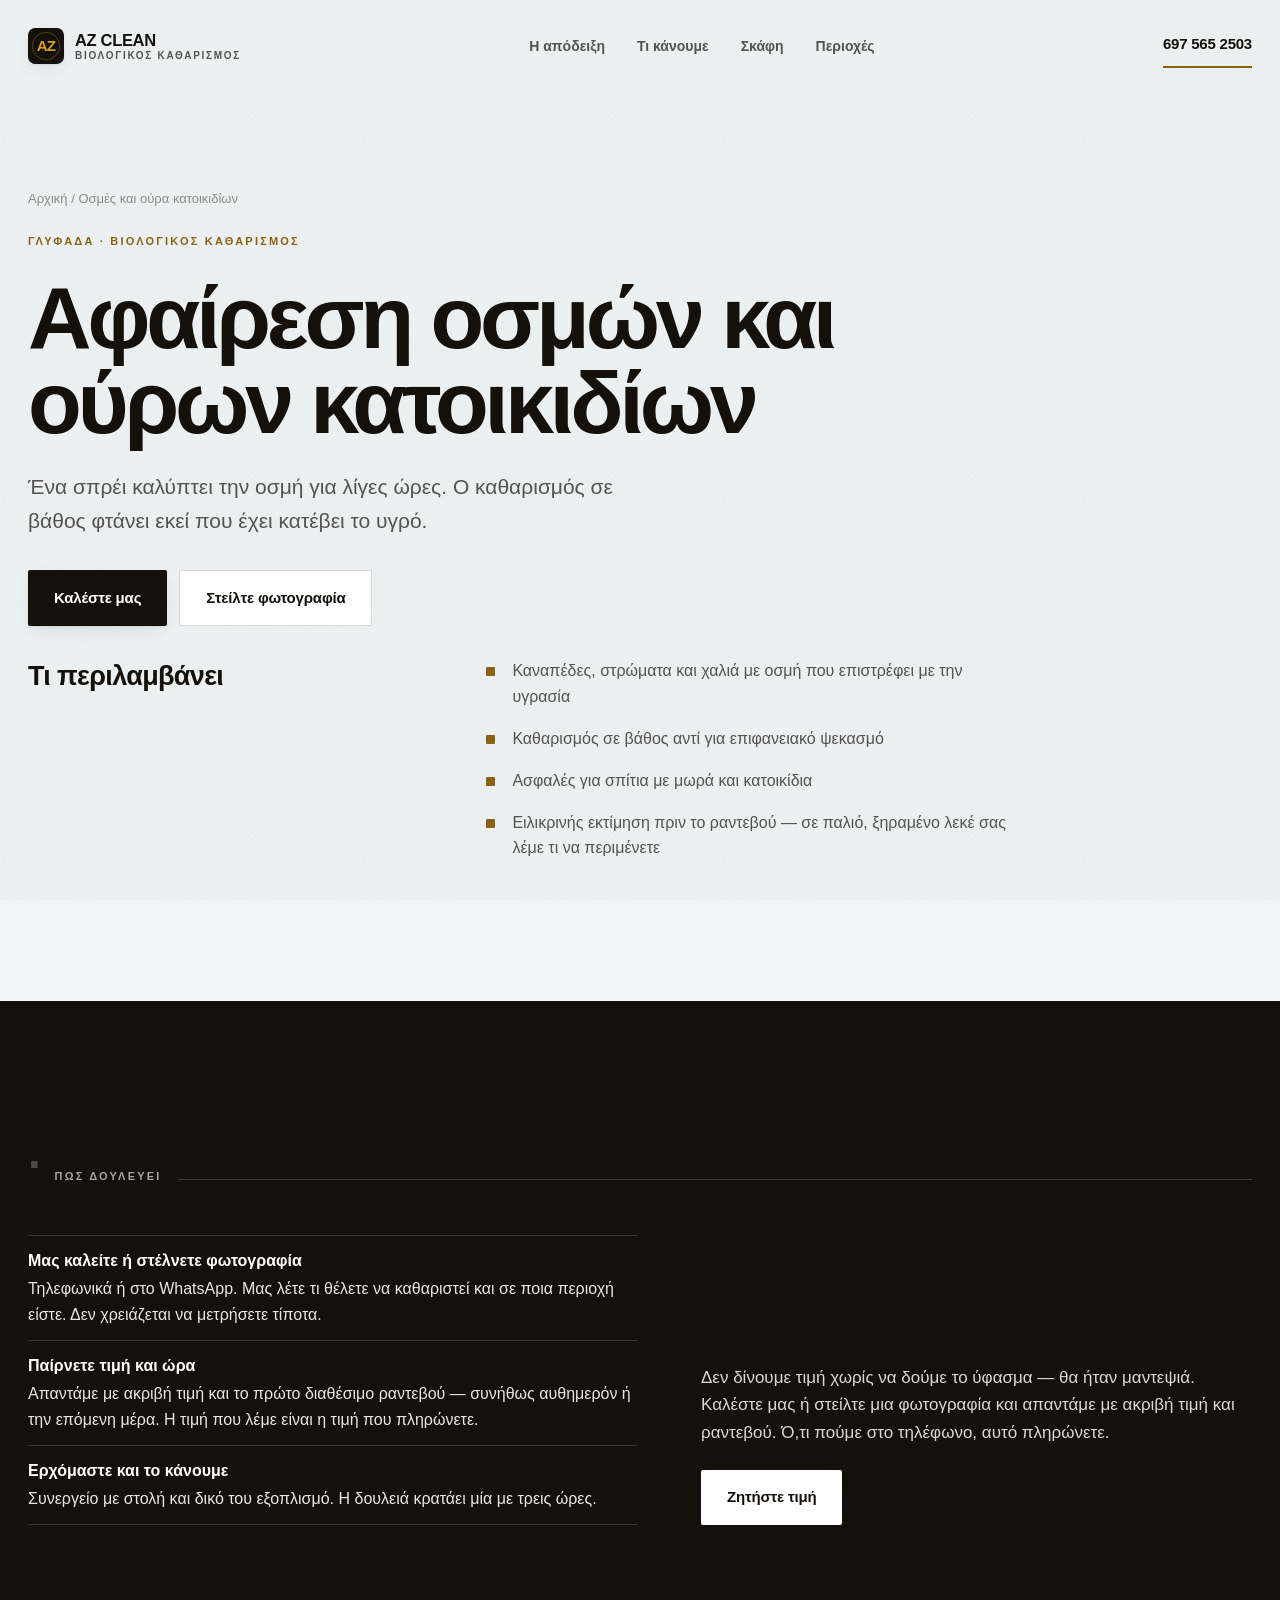
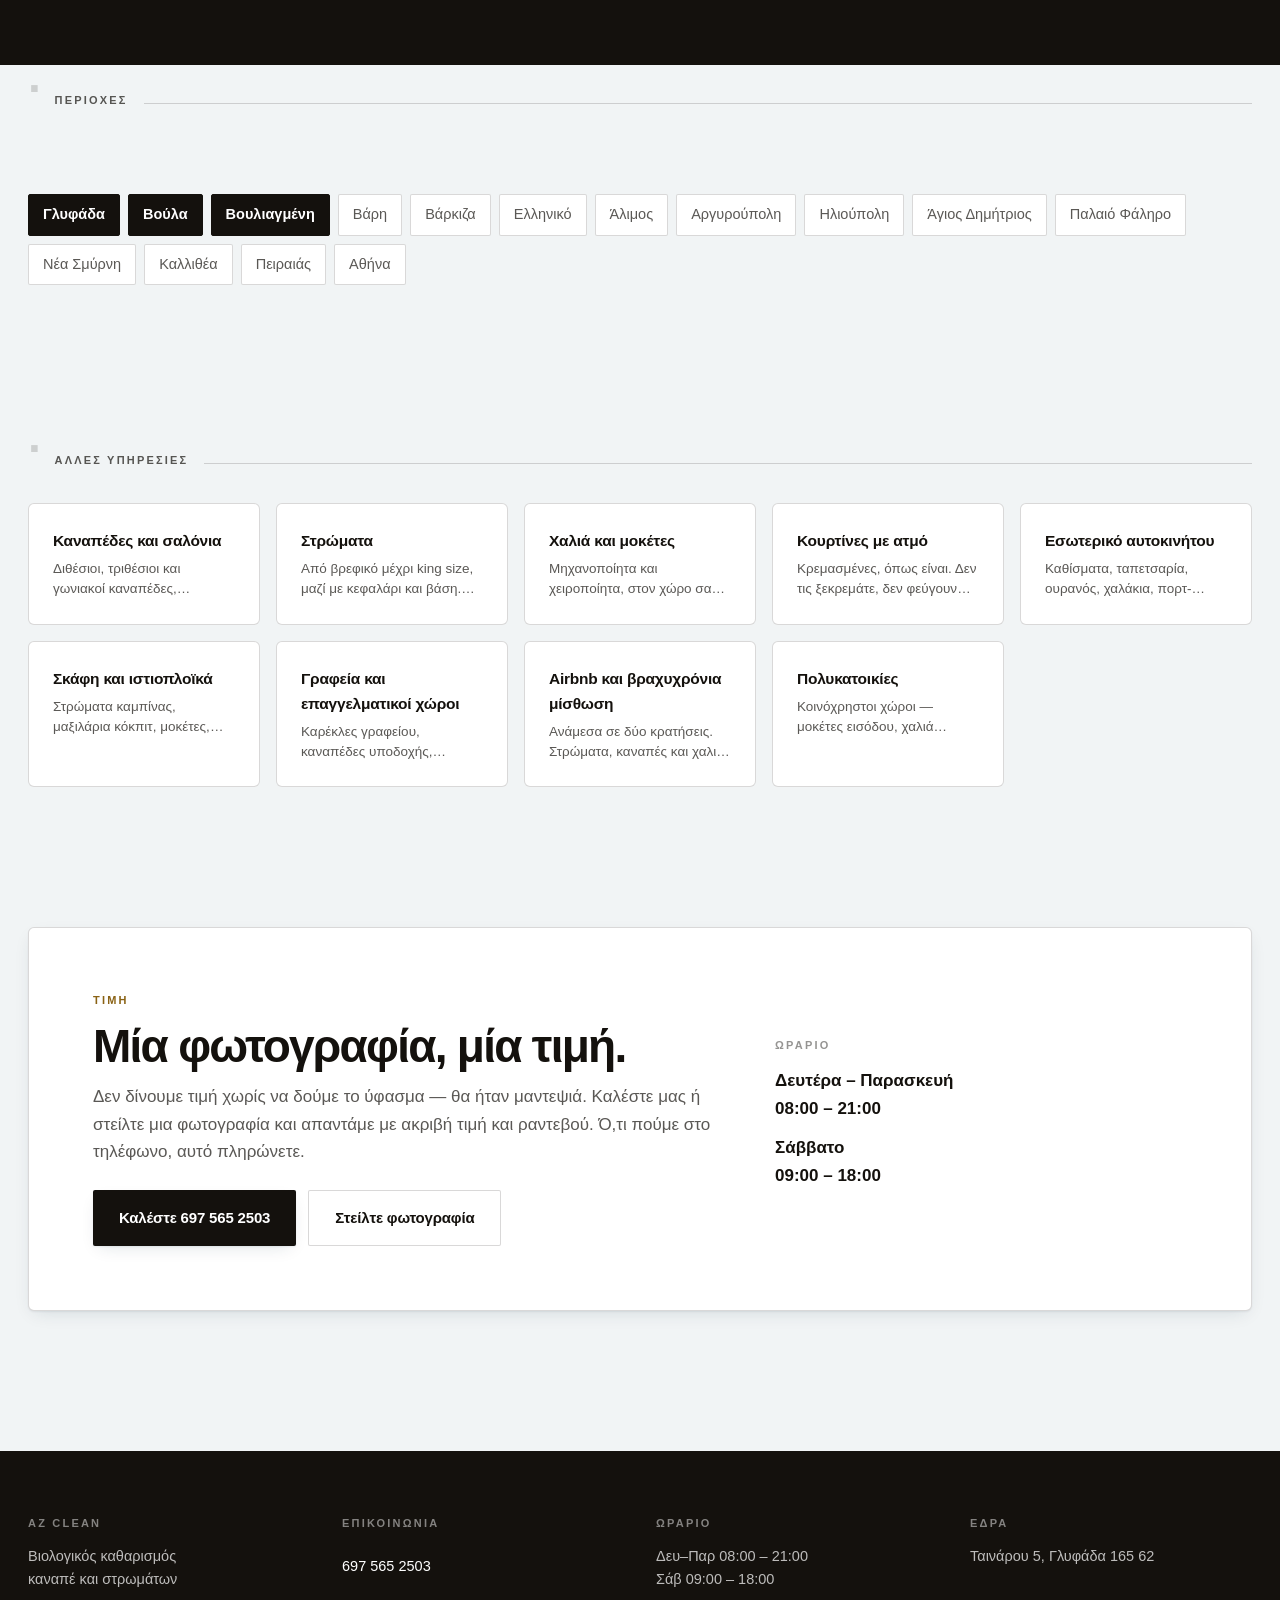
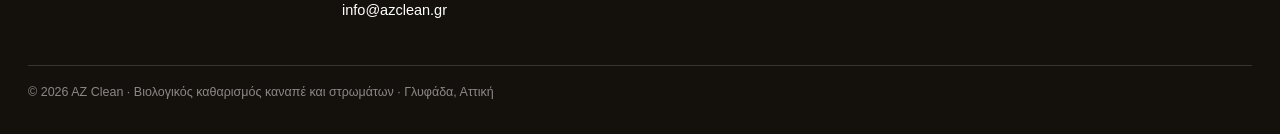
==== commit 03aa1aa5: "Remove placeholders, add favicon/schema link" ====
--- a/afairesi-osmon-oura-katoikidion/index.html
+++ b/afairesi-osmon-oura-katoikidion/index.html
@@ -1,2 +1,2 @@
-<!DOCTYPE html><html lang="el"> <head><meta charset="utf-8"><meta name="viewport" content="width=device-width,initial-scale=1"><title>Αφαίρεση οσμών και ούρων κατοικιδίων — Γλυφάδα | AZ Clean</title><meta name="description" content="Ένα σπρέι καλύπτει την οσμή για λίγες ώρες. Ο καθαρισμός σε βάθος φτάνει εκεί που έχει κατέβει το υγρό."><meta name="theme-color" content="#14110D"><link rel="canonical" href="https://azclean.gr/afairesi-osmon-oura-katoikidion/"><meta property="og:type" content="website"><meta property="og:locale" content="el_GR"><meta property="og:title" content="Αφαίρεση οσμών και ούρων κατοικιδίων — Γλυφάδα | AZ Clean"><meta property="og:description" content="Ένα σπρέι καλύπτει την οσμή για λίγες ώρες. Ο καθαρισμός σε βάθος φτάνει εκεί που έχει κατέβει το υγρό."><meta property="og:url" content="https://azclean.gr/afairesi-osmon-oura-katoikidion/"><meta property="og:image" content="https://azclean.gr/og.jpg"><meta name="twitter:card" content="summary_large_image"><link rel="icon" href="../favicon.svg" type="image/svg+xml"><script type="application/ld+json">{"@context":"https://schema.org","@type":"HomeAndConstructionBusiness","name":"AZ Clean — Βιολογικός Καθαρισμός Καναπέ & Στρωμάτων","url":"https://azclean.gr","telephone":"+306975652503","email":"info@azclean.gr","priceRange":"€€","address":{"@type":"PostalAddress","streetAddress":"Ταινάρου 5","addressLocality":"Γλυφάδα","addressRegion":"Αττική","postalCode":"16562","addressCountry":"GR"},"areaServed":["Γλυφάδα","Βούλα","Βουλιαγμένη","Βάρη","Βάρκιζα","Ελληνικό","Άλιμος","Αργυρούπολη","Ηλιούπολη","Άγιος Δημήτριος","Παλαιό Φάληρο","Νέα Σμύρνη","Καλλιθέα","Πειραιάς","Αθήνα"],"openingHoursSpecification":[{"@type":"OpeningHoursSpecification","dayOfWeek":["Monday","Tuesday","Wednesday","Thursday","Friday"],"opens":"08:00","closes":"21:00"},{"@type":"OpeningHoursSpecification","dayOfWeek":["Saturday"],"opens":"09:00","closes":"18:00"}],"aggregateRating":{"@type":"AggregateRating","ratingValue":"5.0","reviewCount":"69"},"sameAs":["https://www.instagram.com/azclean.gr"]}</script><script type="application/ld+json">{"@context":"https://schema.org","@type":"Service","name":"Αφαίρεση οσμών και ούρων κατοικιδίων","serviceType":"Αφαίρεση οσμών και ούρων κατοικιδίων","description":"Ένα σπρέι καλύπτει την οσμή για λίγες ώρες. Ο καθαρισμός σε βάθος φτάνει εκεί που έχει κατέβει το υγρό.","provider":{"@type":"HomeAndConstructionBusiness","name":"AZ Clean — Βιολογικός Καθαρισμός Καναπέ & Στρωμάτων","telephone":"+306975652503","url":"https://azclean.gr"},"areaServed":["Γλυφάδα","Βούλα","Βουλιαγμένη","Βάρη","Βάρκιζα","Ελληνικό","Άλιμος","Αργυρούπολη","Ηλιούπολη","Άγιος Δημήτριος","Παλαιό Φάληρο","Νέα Σμύρνη","Καλλιθέα","Πειραιάς","Αθήνα"],"url":"https://azclean.gr/afairesi-osmon-oura-katoikidion/"}</script><style>:root{--rinse:#F1F4F5;--wet:#14110D;--extract:#8A6214;--gleam:#D4A017;--fibre:#C9B79C;--soil:#5A4632;--paper:#fff;--w70:rgba(20,17,13,.7);--w45:rgba(20,17,13,.45);--w16:rgba(20,17,13,.16);--s2:8px;--s3:12px;--s4:16px;--s5:24px;--s6:32px;--s7:48px;--s8:64px;--s9:96px;--s10:140px;--font:-apple-system,BlinkMacSystemFont,"Segoe UI",Roboto,"Helvetica Neue",Arial,sans-serif;--sh1:0 1px 2px rgba(14,49,64,.07),0 6px 18px -6px rgba(14,49,64,.14);--sh2:0 2px 4px rgba(14,49,64,.09),0 18px 46px -14px rgba(14,49,64,.26);--ease:cubic-bezier(.22,.61,.36,1)}*{box-sizing:border-box;margin:0;padding:0}html{scroll-behavior:smooth;-webkit-text-size-adjust:100%}body{background:var(--rinse);color:var(--wet);font-family:var(--font);font-size:17px;line-height:1.62;-webkit-font-smoothing:antialiased;overflow-x:hidden}.grain{position:fixed;inset:0;z-index:1;pointer-events:none;opacity:.32;mix-blend-mode:multiply;background-image:url("data:image/svg+xml,%3Csvg xmlns='http://www.w3.org/2000/svg' width='180' height='180'%3E%3Cfilter id='n'%3E%3CfeTurbulence type='fractalNoise' baseFrequency='.82' numOctaves='3' stitchTiles='stitch'/%3E%3CfeColorMatrix type='saturate' values='0'/%3E%3C/filter%3E%3Crect width='180' height='180' filter='url(%23n)' opacity='.42'/%3E%3C/svg%3E")}.defs{position:absolute;width:0;height:0;overflow:hidden}.u{font-size:11px;font-weight:700;letter-spacing:.2em;text-transform:uppercase}.d1{font-size:clamp(42px,8vw,88px);font-weight:800;letter-spacing:-.047em;line-height:.97}.d2{font-size:clamp(28px,4.6vw,46px);font-weight:800;letter-spacing:-.038em;line-height:1.06}.d3{font-size:clamp(19px,2.4vw,23px);font-weight:700;letter-spacing:-.022em;line-height:1.26}.lede{font-size:clamp(19px,2.3vw,27px);font-weight:600;letter-spacing:-.024em;line-height:1.34}.skip{position:absolute;left:-9999px;background:var(--wet);color:#fff;padding:12px 18px;z-index:200}.skip:focus{left:8px;top:8px}.wrap{max-width:1280px;margin:0 auto;padding:0 28px;position:relative;z-index:2}@media(max-width:640px){.wrap{padding:0 18px}}header{position:relative;z-index:40}.nav{display:flex;align-items:center;justify-content:space-between;padding-top:var(--s5);padding-bottom:var(--s5);gap:var(--s4)}.brand{display:flex;align-items:center;gap:11px;text-decoration:none;color:inherit;min-height:44px}.brand svg{flex:0 0 36px;border-radius:3px;box-shadow:var(--sh1)}.bn{display:flex;flex-direction:column;line-height:1.15}.bn b{font-size:16.5px;font-weight:800;letter-spacing:-.02em}.bn span{font-size:10px;font-weight:700;letter-spacing:.17em;text-transform:uppercase;color:var(--w70)}.navlinks{display:flex;gap:var(--s6)}.navlinks a{color:var(--w70);text-decoration:none;font-size:14px;font-weight:600;display:flex;align-items:center;min-height:44px;position:relative}.navlinks a:after{content:"";position:absolute;left:0;bottom:12px;height:1.5px;width:0;background:var(--extract);transition:width .3s var(--ease)}.navlinks a:hover{color:var(--wet)}.navlinks a:hover:after{width:100%}.telbtn{color:var(--wet);text-decoration:none;font-weight:800;font-size:15px;letter-spacing:-.015em;white-space:nowrap;display:inline-flex;align-items:center;min-height:44px;border-bottom:2px solid var(--extract);padding-bottom:2px}@media(max-width:940px){.navlinks{display:none}}@media(max-width:560px){.nav{padding-top:var(--s4);padding-bottom:var(--s4)}.bn span{display:none}}.hero{padding:var(--s9) 0 var(--s8)}@media(max-width:820px){.hero{padding:var(--s7) 0 var(--s6)}}.hero .u{color:var(--extract);margin-bottom:var(--s5)}.hero h1{max-width:15ch;margin-bottom:var(--s5);text-wrap:balance}.hero .sub{font-size:clamp(17px,2vw,21px);color:var(--w70);max-width:54ch;margin-bottom:var(--s6)}.acts{display:flex;gap:var(--s3);flex-wrap:wrap}.btn{display:inline-flex;align-items:center;justify-content:center;text-decoration:none;font-weight:700;font-size:15px;padding:15px 26px;border-radius:2px;letter-spacing:-.012em;min-height:48px;transition:transform .12s var(--ease),background .2s var(--ease),box-shadow .2s var(--ease),border-color .2s var(--ease)}.btn:active{transform:translateY(1px)}.btn-d{background:var(--wet);color:#fff;box-shadow:var(--sh1)}.btn-d:hover{background:#0a0805;box-shadow:var(--sh2)}.btn-o{border:1.5px solid var(--w16);color:var(--wet);background:var(--paper)}.btn-o:hover{border-color:var(--extract);color:var(--extract)}.btn-l{background:#fff;color:var(--wet);box-shadow:var(--sh1)}.btn-l:hover{background:#ddebef}.btn-t{border:1.5px solid rgba(255,255,255,.5);color:#fff}.btn-t:hover{background:#ffffff21;border-color:#fff}.facts{display:flex;flex-wrap:wrap;gap:var(--s5) var(--s8);margin-top:var(--s8);padding-top:var(--s5);border-top:1px solid var(--w16)}.fact{display:flex;flex-direction:column;gap:2px}.fact b{font-size:19px;font-weight:800;letter-spacing:-.03em}.fact span{font-size:12.5px;color:var(--w70)}.fact .stars{color:var(--gleam);letter-spacing:2px;font-size:16px;line-height:1.2}.slot{border:1px dashed var(--w16);padding:3px 9px;font-size:11.5px;color:var(--w45);border-radius:2px;display:inline-block}section{padding:var(--s10) 0}@media(max-width:820px){section{padding:var(--s8) 0}}.shead{display:flex;align-items:baseline;gap:var(--s4);margin-bottom:var(--s6)}.shead .no{font-size:clamp(28px,4vw,46px);font-weight:800;letter-spacing:-.05em;color:var(--w16);line-height:1}.shead h2{color:var(--w70);font-size:11px;font-weight:700;letter-spacing:.2em;text-transform:uppercase;margin:0}.shead .rule{flex:1;height:1px;background:var(--w16)}.band .shead h2,.proof .shead h2{color:#ffffff9e}.band .shead .no,.proof .shead .no{color:#ffffff3d}.band .shead .rule,.proof .shead .rule{background:#ffffff2e}.cmp{position:relative;width:100%;overflow:hidden;touch-action:pan-y;cursor:ew-resize;background:#1b140c;box-shadow:var(--sh2);border-radius:4px;user-select:none;-webkit-user-select:none}.cmp .fab{position:absolute;inset:0;width:100%;height:100%;display:block}.cmp .fab.aft{clip-path:inset(0 0 0 var(--p,58%))}.cmp .edge{position:absolute;top:0;bottom:0;pointer-events:none;left:clamp(1.5%,var(--p,58%),98.5%);width:2px;background:#fff;box-shadow:0 0 0 1px #00000059,0 0 26px #ffffff80}.cmp .grip{position:absolute;top:50%;left:50%;transform:translate(-50%,-50%);width:48px;height:48px;border-radius:50%;pointer-events:auto;touch-action:none;cursor:grab;background:#fff;box-shadow:0 4px 18px #00000073;display:flex;align-items:center;justify-content:center;gap:3.5px}.cmp .grip i{width:2px;height:14px;background:var(--wet);border-radius:2px}.cmp .grip i:nth-child(2){height:20px}.cmp .rng{position:absolute;left:0;bottom:0;width:100%;height:2px;opacity:0;margin:0;pointer-events:none}.cmp .rng:focus-visible~.edge .grip{outline:3px solid var(--wet);outline-offset:3px;box-shadow:0 0 0 6px #fff,0 4px 18px #00000073}.cmp .tag{position:absolute;top:var(--s4);padding:5px 11px;font-size:10.5px;font-weight:700;letter-spacing:.2em;text-transform:uppercase;pointer-events:none;border-radius:2px}.cmp .tag.l{left:var(--s4);background:#302216e6;color:#efe3d2}.cmp .tag.r{right:var(--s4);background:#ffffffeb;color:var(--wet)}.cmp .drag{position:absolute;left:50%;bottom:var(--s4);transform:translate(-50%);display:flex;align-items:center;gap:7px;background:#0000006b;color:#fff;font-size:12px;font-weight:600;padding:7px 13px;border-radius:20px;pointer-events:none;transition:opacity .35s var(--ease)}.cmp.touched .drag{opacity:0}.proof{background:var(--wet);color:#fff}.proof .lede{color:#ffffffe0;max-width:26ch}.proof .main{margin-top:var(--s6)}.proof .main .cmp{aspect-ratio:16/10}.proof .row{display:grid;grid-template-columns:1fr 1fr;gap:var(--s5);margin-top:var(--s5)}@media(max-width:760px){.proof .row{grid-template-columns:1fr}}.proof .row .cmp{aspect-ratio:4/3}.proof .row .grip{width:40px;height:40px}.cap{margin-top:var(--s3);font-size:14px;color:#ffffff9e}.cap b{color:#fff;display:block;font-size:15.5px;letter-spacing:-.015em}.note{color:#ffffff73;font-size:12.5px;margin-top:var(--s5)}.split{display:grid;grid-template-columns:.68fr 1.32fr;gap:var(--s8)}@media(max-width:940px){.split{grid-template-columns:1fr;gap:var(--s5)}}.sticky-lede{position:sticky;top:var(--s6);align-self:start}@media(max-width:940px){.sticky-lede{position:static}}.items{display:grid;gap:var(--s5)}.item{padding-bottom:var(--s5);border-bottom:1px solid var(--w16)}.item:last-child{border-bottom:none;padding-bottom:0}.item h3{margin-bottom:5px}.item p{color:var(--w70);font-size:16px;max-width:62ch}.steps{display:grid;gap:var(--s6);counter-reset:st}.step{padding-left:var(--s8);position:relative}.step:before{counter-increment:st;content:counter(st,decimal-leading-zero);position:absolute;left:0;top:-4px;font-size:30px;font-weight:800;letter-spacing:-.045em;color:var(--w16);line-height:1}.step h3{margin-bottom:5px}.step p{color:var(--w70);font-size:16px;max-width:62ch}.band{background:var(--wet);color:#fff}.band .wrap{padding-top:var(--s10);padding-bottom:var(--s10)}.band p{color:#ffffffd6;max-width:640px}.band .cols{display:grid;grid-template-columns:1.05fr .95fr;gap:var(--s8);align-items:end;margin-top:var(--s7)}@media(max-width:940px){.band .cols{grid-template-columns:1fr;gap:var(--s6)}.band .wrap{padding-top:var(--s8);padding-bottom:var(--s8)}}.band ul{list-style:none}.band li{padding:var(--s3) 0;border-top:1px solid rgba(255,255,255,.15);font-size:16px;color:#ffffffe6}.band li:last-child{border-bottom:1px solid rgba(255,255,255,.15)}.two{display:grid;grid-template-columns:1fr 1fr;gap:var(--s8)}.two>*{min-width:0}@media(max-width:940px){.two{grid-template-columns:1fr}}.areas{display:flex;flex-wrap:wrap;gap:var(--s2)}.chip{padding:8px 14px;border:1px solid var(--w16);border-radius:2px;font-size:14.5px;color:var(--w70);background:var(--paper)}.chip.core{background:var(--wet);border-color:var(--wet);color:#fff;font-weight:700}details{border-top:1px solid var(--w16)}details:last-of-type{border-bottom:1px solid var(--w16)}summary{font-weight:700;font-size:16.5px;cursor:pointer;list-style:none;display:flex;justify-content:space-between;gap:var(--s4);min-height:56px;align-items:center;padding:var(--s2) 0}summary::-webkit-details-marker{display:none}summary:after{content:"";width:10px;height:10px;flex:0 0 10px;border-right:2px solid var(--extract);border-bottom:2px solid var(--extract);transform:rotate(45deg) translateY(-3px);transition:transform .25s var(--ease)}details[open] summary:after{transform:rotate(-135deg) translateY(-2px)}details p{color:var(--w70);font-size:16px;padding-bottom:var(--s4);max-width:62ch}.revs{display:grid;grid-template-columns:repeat(auto-fit,minmax(260px,1fr));gap:var(--s5)}.rev{background:var(--paper);border:1px solid var(--w16);border-radius:6px;padding:var(--s5);box-shadow:var(--sh1)}.rev .st{color:var(--gleam);letter-spacing:2px;font-size:14px;margin-bottom:var(--s3)}.rev p{font-size:15.5px;color:var(--w70);margin-bottom:var(--s4)}.rev .who{font-size:13.5px;font-weight:700}.rev .who em{font-style:normal;font-weight:400;color:var(--w45)}.cta{background:var(--paper);border:1px solid var(--w16);border-radius:6px;padding:var(--s8);display:grid;grid-template-columns:1.2fr .8fr;gap:var(--s8);align-items:center;box-shadow:var(--sh1)}@media(max-width:940px){.cta{grid-template-columns:1fr;padding:var(--s6);gap:var(--s5)}}.cta p{color:var(--w70);margin-top:var(--s3)}.cta .acts{margin-top:var(--s5)}footer{background:var(--wet);color:#ffffffb8;padding:var(--s8) 0 var(--s6);font-size:14.5px}.fgrid{display:grid;grid-template-columns:repeat(auto-fit,minmax(180px,1fr));gap:var(--s6);margin-bottom:var(--s6)}footer .u{color:#ffffff7a;margin-bottom:var(--s3)}footer a{color:#fff;text-decoration:none;display:inline-flex;align-items:center;min-height:44px}footer a:hover{text-decoration:underline}.fine{border-top:1px solid rgba(255,255,255,.15);padding-top:var(--s4);font-size:12.5px;color:#ffffff80}.sticky{position:fixed;left:0;right:0;bottom:0;z-index:80;display:none;gap:var(--s2);padding:var(--s2);background:#f1f4f5eb;border-top:1px solid var(--w16);backdrop-filter:blur(14px) saturate(1.4)}.sticky a{flex:1;font-size:15.5px;font-weight:800}@media(max-width:940px){.sticky{display:flex}body{padding-bottom:78px}}:focus-visible{outline:3px solid var(--wet);outline-offset:3px;border-radius:2px;box-shadow:0 0 0 6px #fff}.band :focus-visible,.proof :focus-visible,footer :focus-visible{outline-color:#fff;box-shadow:0 0 0 6px var(--wet)}.rv{opacity:0;transform:translateY(16px)}.rv.in{opacity:1;transform:none;transition:opacity .7s var(--ease) var(--d,0ms),transform .7s var(--ease) var(--d,0ms)}@media(prefers-reduced-motion:reduce){html{scroll-behavior:auto}.rv{opacity:1!important;transform:none!important}*{transition:none!important;animation:none!important}}.cmp.dragging{cursor:grabbing}.cmp.dragging .grip{cursor:grabbing;transform:translate(-50%,-50%) scale(1.06)}.cmp .grip{transition:transform .16s var(--ease)}.shot{position:relative;width:100%;aspect-ratio:16/10;border-radius:4px;display:flex;flex-direction:column;align-items:center;justify-content:center;gap:10px;text-align:center;color:#ffffff6b;background:linear-gradient(135deg,#ffffff0b 0 40%,#ffffff04 40% 100%),repeating-linear-gradient(45deg,rgba(255,255,255,.028) 0 12px,transparent 12px 24px),#1b140c;border:1px solid rgba(255,255,255,.14);box-shadow:inset 0 1px #ffffff0d}.shot svg{width:30px;height:30px;opacity:.55}.shot b{color:#ffffffc7;font-size:15.5px;font-weight:700;letter-spacing:-.015em}.shot span{font-size:11px;font-weight:700;letter-spacing:.2em;text-transform:uppercase}.row .shot{aspect-ratio:4/3}.row .shot svg{width:24px;height:24px}.row .shot b{font-size:14.5px}.tick{font-variant-numeric:tabular-nums}.mq{overflow:hidden;max-width:100%;min-width:0;-webkit-mask-image:linear-gradient(90deg,transparent,#000 6%,#000 94%,transparent);mask-image:linear-gradient(90deg,transparent,#000 6%,#000 94%,transparent)}.mq-t{display:flex;gap:var(--s2);width:max-content;animation:mq 46s linear infinite}.mq:hover .mq-t{animation-play-state:paused}@keyframes mq{to{transform:translate(-50%)}}@media(prefers-reduced-motion:reduce){.mq-t{animation:none;flex-wrap:wrap;width:auto}.mq{mask-image:none;-webkit-mask-image:none}.mq-t [aria-hidden]{display:none}}.crumb{font-size:13px;color:var(--w45);margin-bottom:var(--s5)}.crumb a{color:var(--w45);text-decoration:none}.crumb a:hover{color:var(--extract)}.plainlist{list-style:none;display:grid;gap:var(--s4)}.plainlist li{position:relative;padding-left:26px;color:var(--w70);font-size:16px;max-width:60ch}.plainlist li:before{content:"";position:absolute;left:0;top:9px;width:9px;height:9px;background:var(--extract);border-radius:1px}.note2{margin-top:var(--s5);color:var(--w45);font-size:13.5px;border-top:1px solid var(--w16);padding-top:var(--s4)}.svcgrid{display:grid;grid-template-columns:repeat(auto-fill,minmax(230px,1fr));gap:var(--s4)}.svccard{display:block;padding:var(--s5);background:var(--paper);border:1px solid var(--w16);border-radius:6px;text-decoration:none;color:inherit;transition:border-color .2s var(--ease),box-shadow .2s var(--ease)}.svccard:hover{border-color:var(--extract);box-shadow:var(--sh1)}.svccard b{display:block;font-size:15.5px;font-weight:700;letter-spacing:-.015em;margin-bottom:6px}.svccard span{font-size:13.5px;color:var(--w70);line-height:1.5;display:-webkit-box;-webkit-line-clamp:2;-webkit-box-orient:vertical;overflow:hidden}.btn-d{position:relative;overflow:hidden}.btn-d:after{content:"";position:absolute;top:0;left:-120%;width:60%;height:100%;background:linear-gradient(100deg,transparent,rgba(255,255,255,.16),transparent);transform:skew(-18deg)}.btn-d:hover:after{transition:left .75s var(--ease);left:150%}@media(prefers-reduced-motion:reduce){.btn-d:after{display:none}}
-</style></head> <body> <a class="skip" href="#main">Μετάβαση στο περιεχόμενο</a> <div class="grain" aria-hidden="true"></div>  <svg class="defs" aria-hidden="true" focusable="false"><defs> <filter id="cloth" x="0" y="0" width="100%" height="100%" color-interpolation-filters="sRGB"> <feTurbulence type="fractalNoise" baseFrequency="0.035 0.085" numOctaves="4" seed="3" result="w"></feTurbulence> <feDisplacementMap in="SourceGraphic" in2="w" scale="5" xChannelSelector="R" yChannelSelector="G" result="d"></feDisplacementMap> <feTurbulence type="fractalNoise" baseFrequency="0.62" numOctaves="2" seed="11" result="p"></feTurbulence> <feDiffuseLighting in="p" surfaceScale="1.3" diffuseConstant="1" lighting-color="#fff" result="l"> <feDistantLight azimuth="228" elevation="60"></feDistantLight></feDiffuseLighting> <feComposite in="l" in2="d" operator="arithmetic" k1="1.12" k2="0" k3="0" k4="-.07"></feComposite> </filter> <filter id="cloth2" x="0" y="0" width="100%" height="100%" color-interpolation-filters="sRGB"> <feTurbulence type="fractalNoise" baseFrequency="0.04 0.09" numOctaves="4" seed="19" result="w"></feTurbulence> <feDisplacementMap in="SourceGraphic" in2="w" scale="4" xChannelSelector="R" yChannelSelector="G" result="d"></feDisplacementMap> <feTurbulence type="fractalNoise" baseFrequency="0.66" numOctaves="2" seed="5" result="p"></feTurbulence> <feDiffuseLighting in="p" surfaceScale="1.15" diffuseConstant="1.02" lighting-color="#fff" result="l"> <feDistantLight azimuth="228" elevation="62"></feDistantLight></feDiffuseLighting> <feComposite in="l" in2="d" operator="arithmetic" k1="1.1" k2="0" k3="0" k4="-.06"></feComposite> </filter> <pattern id="wSoil" width="9" height="9" patternUnits="userSpaceOnUse"> <rect width="9" height="9" fill="#8a7a62"></rect><rect width="4.5" height="9" fill="#98876c"></rect> <rect width="9" height="4.5" fill="#7c6c56" opacity=".6"></rect></pattern> <pattern id="wClean" width="9" height="9" patternUnits="userSpaceOnUse"> <rect width="9" height="9" fill="#ddd4c3"></rect><rect width="4.5" height="9" fill="#ebe3d5"></rect> <rect width="9" height="4.5" fill="#d2c8b5" opacity=".55"></rect></pattern> <radialGradient id="st1" cx=".3" cy=".42" r=".34"> <stop offset="0" stop-color="#3f2f20" stop-opacity=".68"></stop><stop offset="1" stop-color="#3f2f20" stop-opacity="0"></stop></radialGradient> <radialGradient id="st2" cx=".64" cy=".62" r=".26"> <stop offset="0" stop-color="#43331f" stop-opacity=".6"></stop><stop offset="1" stop-color="#43331f" stop-opacity="0"></stop></radialGradient> <radialGradient id="st3" cx=".46" cy=".3" r=".2"> <stop offset="0" stop-color="#2f2216" stop-opacity=".5"></stop><stop offset="1" stop-color="#2f2216" stop-opacity="0"></stop></radialGradient> <!-- an actual three-seater, so the comparison shows a sofa and not a swatch --> </defs></svg> <header><div class="wrap nav"> <a class="brand" href="../" aria-label="AZ Clean — αρχική"> <svg width="36" height="36" viewBox="0 0 100 100" aria-hidden="true"> <rect width="100" height="100" rx="20" fill="#14110D"></rect> <circle cx="50" cy="50" r="38" fill="none" stroke="#8A6214" stroke-width="1.8" opacity=".85"></circle> <text x="50" y="65" text-anchor="middle" font-family="-apple-system,BlinkMacSystemFont,'Segoe UI',Roboto,'Helvetica Neue',Arial,sans-serif" font-weight="800" font-size="42" letter-spacing="-2.5" fill="#D4A017">AZ</text> </svg> <span class="bn"><b>AZ CLEAN</b><span>Βιολογικός καθαρισμός</span></span> </a> <nav class="navlinks" aria-label="Κύρια πλοήγηση"> <a href="../#apodeixi">Η απόδειξη</a><a href="../#ti">Τι κάνουμε</a><a href="../#skafi">Σκάφη</a><a href="../#perioxes">Περιοχές</a> </nav> <a class="telbtn" href="tel:+306975652503">697 565 2503</a> </div></header> <main id="main"> <div class="hero" style="padding-bottom:var(--s6)"> <div class="wrap"> <p class="crumb rv"><a href="../">Αρχική</a> <span aria-hidden="true">/</span> Οσμές και ούρα κατοικιδίων</p> <div class="u rv" style="--d:40ms">Γλυφάδα · Βιολογικός καθαρισμός</div> <h1 class="d1 rv" style="--d:90ms;max-width:20ch">Αφαίρεση οσμών και ούρων κατοικιδίων</h1> <p class="sub rv" style="--d:150ms">Ένα σπρέι καλύπτει την οσμή για λίγες ώρες. Ο καθαρισμός σε βάθος φτάνει εκεί που έχει κατέβει το υγρό.</p> <div class="acts rv" style="--d:200ms"> <a class="btn btn-d" href="tel:+306975652503">Καλέστε μας</a> <a class="btn btn-o" href="https://wa.me/306975652503?text=%CE%93%CE%B5%CE%B9%CE%B1%20%CF%83%CE%B1%CF%82%2C%20%CE%B8%CE%AD%CE%BB%CF%89%20%CF%80%CF%81%CE%BF%CF%83%CF%86%CE%BF%CF%81%CE%AC%20%CE%B3%CE%B9%CE%B1%20%CE%B2%CE%B9%CE%BF%CE%BB%CE%BF%CE%B3%CE%B9%CE%BA%CF%8C%20%CE%BA%CE%B1%CE%B8%CE%B1%CF%81%CE%B9%CF%83%CE%BC%CF%8C" target="_blank" rel="noopener">Στείλτε φωτογραφία</a> </div> </div> </div> <section style="padding-top:0"><div class="wrap"> <div class="split"> <p class="lede sticky-lede rv">Τι περιλαμβάνει</p> <div class="rv" style="--d:60ms"> <ul class="plainlist"> <li>Καναπέδες, στρώματα και χαλιά με οσμή που επιστρέφει με την υγρασία</li><li>Καθαρισμός σε βάθος αντί για επιφανειακό ψεκασμό</li><li>Ασφαλές για σπίτια με μωρά και κατοικίδια</li><li>Ειλικρινής εκτίμηση πριν το ραντεβού — σε παλιό, ξηραμένο λεκέ σας λέμε τι να περιμένετε</li> </ul>  </div> </div> </div></section> <section class="band" style="padding:0"><div class="wrap"> <div class="shead rv"><span class="no">·</span><h2>Πώς δουλεύει</h2><span class="rule"></span></div> <div class="cols"> <ul class="rv"><li><b style="display:block;color:#fff;margin-bottom:2px">Μας καλείτε ή στέλνετε φωτογραφία</b>Τηλεφωνικά ή στο WhatsApp. Μας λέτε τι θέλετε να καθαριστεί και σε ποια περιοχή είστε. Δεν χρειάζεται να μετρήσετε τίποτα.</li><li><b style="display:block;color:#fff;margin-bottom:2px">Παίρνετε τιμή και ώρα</b>Απαντάμε με ακριβή τιμή και το πρώτο διαθέσιμο ραντεβού — συνήθως αυθημερόν ή την επόμενη μέρα. Η τιμή που λέμε είναι η τιμή που πληρώνετε.</li><li><b style="display:block;color:#fff;margin-bottom:2px">Ερχόμαστε και το κάνουμε</b>Συνεργείο με στολή και δικό του εξοπλισμό. Η δουλειά κρατάει μία με τρεις ώρες.</li></ul> <div class="rv" style="--d:80ms"> <p style="margin-bottom:var(--s5)">Δεν δίνουμε τιμή χωρίς να δούμε το ύφασμα — θα ήταν μαντεψιά. Καλέστε μας ή στείλτε μια φωτογραφία και απαντάμε με ακριβή τιμή και ραντεβού. Ό,τι πούμε στο τηλέφωνο, αυτό πληρώνετε.</p> <a class="btn btn-l" href="tel:+306975652503">Ζητήστε τιμή</a> </div> </div> </div></section> <section style="padding-top:0"><div class="wrap"> <div class="shead rv"><span class="no">·</span><h2>Περιοχές</h2><span class="rule"></span></div> <p class="rv" style="color:var(--w70);margin-bottom:var(--s5)">Έδρα η Γλυφάδα. Καθημερινά στα νότια προάστια, κατόπιν συνεννόησης σε όλη την Αττική.</p> <div class="areas rv"> <span class="chip core">Γλυφάδα</span><span class="chip core">Βούλα</span><span class="chip core">Βουλιαγμένη</span> <span class="chip">Βάρη</span><span class="chip">Βάρκιζα</span><span class="chip">Ελληνικό</span><span class="chip">Άλιμος</span><span class="chip">Αργυρούπολη</span><span class="chip">Ηλιούπολη</span><span class="chip">Άγιος Δημήτριος</span><span class="chip">Παλαιό Φάληρο</span><span class="chip">Νέα Σμύρνη</span><span class="chip">Καλλιθέα</span><span class="chip">Πειραιάς</span><span class="chip">Αθήνα</span> </div> </div></section> <section style="padding-top:0"><div class="wrap"> <div class="shead rv"><span class="no">·</span><h2>Άλλες υπηρεσίες</h2><span class="rule"></span></div> <div class="svcgrid rv"> <a class="svccard" href="../viologikos-katharismos-kanape/"> <b>Καναπέδες και σαλόνια</b> <span>Διθέσιοι, τριθέσιοι και γωνιακοί καναπέδες, μπερζέρες, πολυθρόνες, καρέκλες τραπεζαρίας. Χωρίς αποξήλωση, χωρίς μετακίνηση επίπλων.</span> </a><a class="svccard" href="../viologikos-katharismos-stromatos/"> <b>Στρώματα</b> <span>Από βρεφικό μέχρι king size, μαζί με κεφαλάρι και βάση. Φεύγουν σκόνη, ιδρώτας και υπολείμματα χρόνων.</span> </a><a class="svccard" href="../katharismos-xalion-moketon/"> <b>Χαλιά και μοκέτες</b> <span>Μηχανοποίητα και χειροποίητα, στον χώρο σας. Τρίχες κατοικιδίων, λεκέδες, οσμές.</span> </a><a class="svccard" href="../katharismos-kourtinon-me-atmo/"> <b>Κουρτίνες με ατμό</b> <span>Κρεμασμένες, όπως είναι. Δεν τις ξεκρεμάτε, δεν φεύγουν από το σπίτι, δεν μπαίνουν σε πλυντήριο και δεν μαζεύουν.</span> </a><a class="svccard" href="../viologikos-katharismos-aftokinitou/"> <b>Εσωτερικό αυτοκινήτου</b> <span>Καθίσματα, ταπετσαρία, ουρανός, χαλάκια, πορτ-μπαγκάζ. Πριν από πώληση ή παράδοση leasing.</span> </a><a class="svccard" href="../viologikos-katharismos-skafous/"> <b>Σκάφη και ιστιοπλοϊκά</b> <span>Στρώματα καμπίνας, μαξιλάρια κόκπιτ, μοκέτες, ταπετσαρίες. Στις μαρίνες Γλυφάδας, Αλίμου και Βουλιαγμένης.</span> </a><a class="svccard" href="../viologikos-katharismos-grafeion/"> <b>Γραφεία και επαγγελματικοί χώροι</b> <span>Καρέκλες γραφείου, καναπέδες υποδοχής, μοκέτες. Εκτός ωραρίου, ώστε να μη σταματήσει η δουλειά.</span> </a><a class="svccard" href="../katharismos-airbnb/"> <b>Airbnb και βραχυχρόνια μίσθωση</b> <span>Ανάμεσα σε δύο κρατήσεις. Στρώματα, καναπές και χαλιά σε μία επίσκεψη.</span> </a><a class="svccard" href="../katharismos-koinoxriston-polykatoikion/"> <b>Πολυκατοικίες</b> <span>Τακτικός καθαρισμός σκάλας και εισόδου, μοκέτες εισόδου και χαλιά ασανσέρ. Μηνιαία σύμβαση ή έκτακτα, σε συνεννόηση με τον διαχειριστή.</span> </a> </div> </div></section> <section style="padding-top:0"><div class="wrap"> <div class="cta rv"> <div> <div class="u" style="color:var(--extract);margin-bottom:var(--s3)">Τιμή</div> <h2 class="d2">Μία φωτογραφία, μία τιμή.</h2> <p>Δεν δίνουμε τιμή χωρίς να δούμε το ύφασμα — θα ήταν μαντεψιά. Καλέστε μας ή στείλτε μια φωτογραφία και απαντάμε με ακριβή τιμή και ραντεβού. Ό,τι πούμε στο τηλέφωνο, αυτό πληρώνετε.</p> <div class="acts"> <a class="btn btn-d" href="tel:+306975652503">Καλέστε 697 565 2503</a> <a class="btn btn-o" href="https://wa.me/306975652503?text=%CE%93%CE%B5%CE%B9%CE%B1%20%CF%83%CE%B1%CF%82%2C%20%CE%B8%CE%AD%CE%BB%CF%89%20%CF%80%CF%81%CE%BF%CF%83%CF%86%CE%BF%CF%81%CE%AC%20%CE%B3%CE%B9%CE%B1%20%CE%B2%CE%B9%CE%BF%CE%BB%CE%BF%CE%B3%CE%B9%CE%BA%CF%8C%20%CE%BA%CE%B1%CE%B8%CE%B1%CF%81%CE%B9%CF%83%CE%BC%CF%8C" target="_blank" rel="noopener">Στείλτε φωτογραφία</a> </div> </div> <div> <div class="u" style="color:var(--w45);margin-bottom:var(--s3)">Ωράριο</div> <p style="color:var(--wet);font-weight:600;margin:0 0 var(--s3)">Δευτέρα – Παρασκευή<br>08:00 – 21:00</p><p style="color:var(--wet);font-weight:600;margin:0 0 var(--s3)">Σάββατο<br>09:00 – 18:00</p> </div> </div> </div></section> </main> <footer><div class="wrap"> <div class="fgrid"> <div><div class="u">AZ Clean</div>Βιολογικός καθαρισμός<br>καναπέ και στρωμάτων</div> <div><div class="u">Επικοινωνία</div><a href="tel:+306975652503">697 565 2503</a><br><a href="mailto:info@azclean.gr">info@azclean.gr</a></div> <div><div class="u">Ωράριο</div><span>Δευ–Παρ 08:00 – 21:00<br></span><span>Σάβ 09:00 – 18:00<br></span></div> <div><div class="u">Έδρα</div>Ταινάρου 5, Γλυφάδα 165 62<br><span class="slot">θέση: ΑΦΜ</span></div> </div> <div class="fine">© 2026 AZ Clean · Βιολογικός καθαρισμός καναπέ και στρωμάτων · Γλυφάδα, Αττική</div> </div></footer> <div class="sticky"> <a class="btn btn-d" href="tel:+306975652503">Κλήση</a> <a class="btn btn-d" style="background:var(--extract)" href="https://wa.me/306975652503?text=%CE%93%CE%B5%CE%B9%CE%B1%20%CF%83%CE%B1%CF%82%2C%20%CE%B8%CE%AD%CE%BB%CF%89%20%CF%80%CF%81%CE%BF%CF%83%CF%86%CE%BF%CF%81%CE%AC%20%CE%B3%CE%B9%CE%B1%20%CE%B2%CE%B9%CE%BF%CE%BB%CE%BF%CE%B3%CE%B9%CE%BA%CF%8C%20%CE%BA%CE%B1%CE%B8%CE%B1%CF%81%CE%B9%CF%83%CE%BC%CF%8C" target="_blank" rel="noopener">WhatsApp</a> </div>  <script type="module">const p=matchMedia("(prefers-reduced-motion: reduce)").matches;document.querySelectorAll("[data-cmp]").forEach(t=>{const r=t.querySelector(".rng"),n=t.querySelector(".grip"),d=e=>{e=Math.max(0,Math.min(100,e));const s=Math.round(e);t.style.setProperty("--p",e+"%"),r.value!==String(s)&&(r.value=String(s)),r.setAttribute("aria-valuetext",s+"% καθαρισμένο")},a=e=>{const s=t.getBoundingClientRect();d((e-s.left)/s.width*100)};d(p?50:Number(t.dataset.start||58)),r.addEventListener("input",()=>d(Number(r.value))),n.addEventListener("pointerdown",e=>{e.preventDefault(),e.stopPropagation(),t.classList.add("dragging","touched");try{n.setPointerCapture(e.pointerId)}catch{}const s=m=>a(m.clientX),c=()=>{t.classList.remove("dragging"),n.removeEventListener("pointermove",s),n.removeEventListener("pointerup",c),n.removeEventListener("pointercancel",c)};n.addEventListener("pointermove",s),n.addEventListener("pointerup",c),n.addEventListener("pointercancel",c)});let i=null,u=0,l=0,o=null,v=!1;t.addEventListener("pointerdown",e=>{if(!(e.target===n||n.contains(e.target))&&(i=e.pointerId,u=e.clientX,l=e.clientY,o=null,v=!1,t.classList.add("touched"),e.pointerType==="mouse")){o="x";try{t.setPointerCapture(i)}catch{}a(e.clientX),v=!0}}),t.addEventListener("pointermove",e=>{if(!(i===null||e.pointerId!==i)){if(o===null){const s=Math.abs(e.clientX-u),c=Math.abs(e.clientY-l);if(s<8&&c<8)return;if(s>c){o="x",t.classList.add("dragging");try{t.setPointerCapture(i)}catch{}}else{o="y",i=null;return}}o==="x"&&(v=!0,e.cancelable&&e.preventDefault(),a(e.clientX))}},{passive:!1});const f=()=>{i!==null&&(v||a(u),t.classList.remove("dragging"),i=null,o=null)};t.addEventListener("pointerup",f),t.addEventListener("pointercancel",()=>{t.classList.remove("dragging"),i=null,o=null})});document.querySelectorAll(".tick").forEach(t=>{const r=Number(t.dataset.count||0);if(p||!("IntersectionObserver"in window)){t.textContent=String(r);return}const n=()=>{const a=performance.now(),i=1100,u=l=>{const o=Math.min(1,(l-a)/i);t.textContent=String(Math.round(r*(1-Math.pow(1-o,3)))),o<1&&requestAnimationFrame(u)};requestAnimationFrame(u)},d=new IntersectionObserver(a=>a.forEach(i=>{i.isIntersecting&&(n(),d.disconnect())}),{threshold:.6});d.observe(t)});const g=document.querySelectorAll(".rv");if(p||!("IntersectionObserver"in window))g.forEach(t=>t.classList.add("in"));else{const t=new IntersectionObserver(r=>{r.forEach(n=>{n.isIntersecting&&(n.target.classList.add("in"),t.unobserve(n.target))})},{rootMargin:"0px 0px -8% 0px",threshold:.08});g.forEach(r=>t.observe(r)),document.querySelectorAll(".hero .rv").forEach(r=>r.classList.add("in"))}</script> </body> </html>
+<!DOCTYPE html><html lang="el"> <head><meta charset="utf-8"><meta name="viewport" content="width=device-width,initial-scale=1"><title>Αφαίρεση οσμών και ούρων κατοικιδίων — Γλυφάδα | AZ Clean</title><meta name="description" content="Ένα σπρέι καλύπτει την οσμή για λίγες ώρες. Ο καθαρισμός σε βάθος φτάνει εκεί που έχει κατέβει το υγρό."><meta name="theme-color" content="#14110D"><link rel="canonical" href="https://azclean.gr/afairesi-osmon-oura-katoikidion/"><meta property="og:type" content="website"><meta property="og:locale" content="el_GR"><meta property="og:title" content="Αφαίρεση οσμών και ούρων κατοικιδίων — Γλυφάδα | AZ Clean"><meta property="og:description" content="Ένα σπρέι καλύπτει την οσμή για λίγες ώρες. Ο καθαρισμός σε βάθος φτάνει εκεί που έχει κατέβει το υγρό."><meta property="og:url" content="https://azclean.gr/afairesi-osmon-oura-katoikidion/"><meta property="og:image" content="https://azclean.gr/og.jpg"><meta name="twitter:card" content="summary_large_image"><link rel="icon" href="/favicon.svg" type="image/svg+xml"><link rel="icon" href="/favicon.ico" sizes="32x32"><link rel="apple-touch-icon" href="/apple-touch-icon.png"><link rel="manifest" href="/site.webmanifest"><script type="application/ld+json">{"@context":"https://schema.org","@type":"HomeAndConstructionBusiness","name":"AZ Clean — Βιολογικός Καθαρισμός Καναπέ & Στρωμάτων","url":"https://azclean.gr","telephone":"+306975652503","email":"info@azclean.gr","priceRange":"€€","address":{"@type":"PostalAddress","streetAddress":"Ταινάρου 5","addressLocality":"Γλυφάδα","addressRegion":"Αττική","postalCode":"16562","addressCountry":"GR"},"areaServed":["Γλυφάδα","Βούλα","Βουλιαγμένη","Βάρη","Βάρκιζα","Ελληνικό","Άλιμος","Αργυρούπολη","Ηλιούπολη","Άγιος Δημήτριος","Παλαιό Φάληρο","Νέα Σμύρνη","Καλλιθέα","Πειραιάς","Αθήνα"],"openingHoursSpecification":[{"@type":"OpeningHoursSpecification","dayOfWeek":["Monday","Tuesday","Wednesday","Thursday","Friday"],"opens":"08:00","closes":"21:00"},{"@type":"OpeningHoursSpecification","dayOfWeek":["Saturday"],"opens":"09:00","closes":"18:00"}],"aggregateRating":{"@type":"AggregateRating","ratingValue":"5.0","reviewCount":"76"},"sameAs":["https://www.instagram.com/azclean.gr","https://www.facebook.com/profile.php?id=61591866287115"]}</script><script type="application/ld+json">{"@context":"https://schema.org","@type":"Service","name":"Αφαίρεση οσμών και ούρων κατοικιδίων","serviceType":"Αφαίρεση οσμών και ούρων κατοικιδίων","description":"Ένα σπρέι καλύπτει την οσμή για λίγες ώρες. Ο καθαρισμός σε βάθος φτάνει εκεί που έχει κατέβει το υγρό.","provider":{"@type":"HomeAndConstructionBusiness","name":"AZ Clean — Βιολογικός Καθαρισμός Καναπέ & Στρωμάτων","telephone":"+306975652503","url":"https://azclean.gr"},"areaServed":["Γλυφάδα","Βούλα","Βουλιαγμένη","Βάρη","Βάρκιζα","Ελληνικό","Άλιμος","Αργυρούπολη","Ηλιούπολη","Άγιος Δημήτριος","Παλαιό Φάληρο","Νέα Σμύρνη","Καλλιθέα","Πειραιάς","Αθήνα"],"url":"https://azclean.gr/afairesi-osmon-oura-katoikidion/"}</script><style>:root{--rinse:#F1F4F5;--wet:#14110D;--extract:#8A6214;--gleam:#D4A017;--fibre:#C9B79C;--soil:#5A4632;--paper:#fff;--w70:rgba(20,17,13,.7);--w45:rgba(20,17,13,.45);--w16:rgba(20,17,13,.16);--s2:8px;--s3:12px;--s4:16px;--s5:24px;--s6:32px;--s7:48px;--s8:64px;--s9:96px;--s10:140px;--font:-apple-system,BlinkMacSystemFont,"Segoe UI",Roboto,"Helvetica Neue",Arial,sans-serif;--sh1:0 1px 2px rgba(14,49,64,.07),0 6px 18px -6px rgba(14,49,64,.14);--sh2:0 2px 4px rgba(14,49,64,.09),0 18px 46px -14px rgba(14,49,64,.26);--ease:cubic-bezier(.22,.61,.36,1)}*{box-sizing:border-box;margin:0;padding:0}html{scroll-behavior:smooth;-webkit-text-size-adjust:100%}body{background:var(--rinse);color:var(--wet);font-family:var(--font);font-size:17px;line-height:1.62;-webkit-font-smoothing:antialiased;overflow-x:hidden}.grain{position:fixed;inset:0;z-index:1;pointer-events:none;opacity:.32;mix-blend-mode:multiply;background-image:url("data:image/svg+xml,%3Csvg xmlns='http://www.w3.org/2000/svg' width='180' height='180'%3E%3Cfilter id='n'%3E%3CfeTurbulence type='fractalNoise' baseFrequency='.82' numOctaves='3' stitchTiles='stitch'/%3E%3CfeColorMatrix type='saturate' values='0'/%3E%3C/filter%3E%3Crect width='180' height='180' filter='url(%23n)' opacity='.42'/%3E%3C/svg%3E")}.defs{position:absolute;width:0;height:0;overflow:hidden}.u{font-size:11px;font-weight:700;letter-spacing:.2em;text-transform:uppercase}.d1{font-size:clamp(42px,8vw,88px);font-weight:800;letter-spacing:-.047em;line-height:.97}.d2{font-size:clamp(28px,4.6vw,46px);font-weight:800;letter-spacing:-.038em;line-height:1.06}.d3{font-size:clamp(19px,2.4vw,23px);font-weight:700;letter-spacing:-.022em;line-height:1.26}.lede{font-size:clamp(19px,2.3vw,27px);font-weight:600;letter-spacing:-.024em;line-height:1.34}.skip{position:absolute;left:-9999px;background:var(--wet);color:#fff;padding:12px 18px;z-index:200}.skip:focus{left:8px;top:8px}.wrap{max-width:1280px;margin:0 auto;padding:0 28px;position:relative;z-index:2}@media(max-width:640px){.wrap{padding:0 18px}}header{position:relative;z-index:40}.nav{display:flex;align-items:center;justify-content:space-between;padding-top:var(--s5);padding-bottom:var(--s5);gap:var(--s4)}.brand{display:flex;align-items:center;gap:11px;text-decoration:none;color:inherit;min-height:44px}.brand svg{flex:0 0 36px;border-radius:3px;box-shadow:var(--sh1)}.bn{display:flex;flex-direction:column;line-height:1.15}.bn b{font-size:16.5px;font-weight:800;letter-spacing:-.02em}.bn span{font-size:10px;font-weight:700;letter-spacing:.17em;text-transform:uppercase;color:var(--w70)}.navlinks{display:flex;gap:var(--s6)}.navlinks a{color:var(--w70);text-decoration:none;font-size:14px;font-weight:600;display:flex;align-items:center;min-height:44px;position:relative}.navlinks a:after{content:"";position:absolute;left:0;bottom:12px;height:1.5px;width:0;background:var(--extract);transition:width .3s var(--ease)}.navlinks a:hover{color:var(--wet)}.navlinks a:hover:after{width:100%}.telbtn{color:var(--wet);text-decoration:none;font-weight:800;font-size:15px;letter-spacing:-.015em;white-space:nowrap;display:inline-flex;align-items:center;min-height:44px;border-bottom:2px solid var(--extract);padding-bottom:2px}@media(max-width:940px){.navlinks{display:none}}@media(max-width:560px){.nav{padding-top:var(--s4);padding-bottom:var(--s4)}.bn span{display:none}}.hero{padding:var(--s9) 0 var(--s8)}@media(max-width:820px){.hero{padding:var(--s7) 0 var(--s6)}}.hero .u{color:var(--extract);margin-bottom:var(--s5)}.hero h1{max-width:15ch;margin-bottom:var(--s5);text-wrap:balance}.hero .sub{font-size:clamp(17px,2vw,21px);color:var(--w70);max-width:54ch;margin-bottom:var(--s6)}.acts{display:flex;gap:var(--s3);flex-wrap:wrap}.btn{display:inline-flex;align-items:center;justify-content:center;text-decoration:none;font-weight:700;font-size:15px;padding:15px 26px;border-radius:2px;letter-spacing:-.012em;min-height:48px;transition:transform .12s var(--ease),background .2s var(--ease),box-shadow .2s var(--ease),border-color .2s var(--ease)}.btn:active{transform:translateY(1px)}.btn-d{background:var(--wet);color:#fff;box-shadow:var(--sh1)}.btn-d:hover{background:#0a0805;box-shadow:var(--sh2)}.btn-o{border:1.5px solid var(--w16);color:var(--wet);background:var(--paper)}.btn-o:hover{border-color:var(--extract);color:var(--extract)}.btn-l{background:#fff;color:var(--wet);box-shadow:var(--sh1)}.btn-l:hover{background:#ddebef}.btn-t{border:1.5px solid rgba(255,255,255,.5);color:#fff}.btn-t:hover{background:#ffffff21;border-color:#fff}.facts{display:flex;flex-wrap:wrap;gap:var(--s5) var(--s8);margin-top:var(--s8);padding-top:var(--s5);border-top:1px solid var(--w16)}.fact{display:flex;flex-direction:column;gap:2px}.fact b{font-size:19px;font-weight:800;letter-spacing:-.03em}.fact span{font-size:12.5px;color:var(--w70)}.fact .stars{color:var(--gleam);letter-spacing:2px;font-size:16px;line-height:1.2}.slot{border:1px dashed var(--w16);padding:3px 9px;font-size:11.5px;color:var(--w45);border-radius:2px;display:inline-block}section{padding:var(--s10) 0}@media(max-width:820px){section{padding:var(--s8) 0}}.shead{display:flex;align-items:baseline;gap:var(--s4);margin-bottom:var(--s6)}.shead .no{font-size:clamp(28px,4vw,46px);font-weight:800;letter-spacing:-.05em;color:var(--w16);line-height:1}.shead h2{color:var(--w70);font-size:11px;font-weight:700;letter-spacing:.2em;text-transform:uppercase;margin:0}.shead .rule{flex:1;height:1px;background:var(--w16)}.band .shead h2,.proof .shead h2{color:#ffffff9e}.band .shead .no,.proof .shead .no{color:#ffffff3d}.band .shead .rule,.proof .shead .rule{background:#ffffff2e}.cmp{position:relative;width:100%;overflow:hidden;touch-action:pan-y;cursor:ew-resize;background:#1b140c;box-shadow:var(--sh2);border-radius:4px;user-select:none;-webkit-user-select:none}.cmp .fab{position:absolute;inset:0;width:100%;height:100%;display:block}.cmp .fab.aft{clip-path:inset(0 0 0 var(--p,58%))}.cmp .edge{position:absolute;top:0;bottom:0;pointer-events:none;left:clamp(1.5%,var(--p,58%),98.5%);width:2px;background:#fff;box-shadow:0 0 0 1px #00000059,0 0 26px #ffffff80}.cmp .grip{position:absolute;top:50%;left:50%;transform:translate(-50%,-50%);width:48px;height:48px;border-radius:50%;pointer-events:auto;touch-action:none;cursor:grab;background:#fff;box-shadow:0 4px 18px #00000073;display:flex;align-items:center;justify-content:center;gap:3.5px}.cmp .grip i{width:2px;height:14px;background:var(--wet);border-radius:2px}.cmp .grip i:nth-child(2){height:20px}.cmp .rng{position:absolute;left:0;bottom:0;width:100%;height:2px;opacity:0;margin:0;pointer-events:none}.cmp .rng:focus-visible~.edge .grip{outline:3px solid var(--wet);outline-offset:3px;box-shadow:0 0 0 6px #fff,0 4px 18px #00000073}.cmp .tag{position:absolute;top:var(--s4);padding:5px 11px;font-size:10.5px;font-weight:700;letter-spacing:.2em;text-transform:uppercase;pointer-events:none;border-radius:2px}.cmp .tag.l{left:var(--s4);background:#302216e6;color:#efe3d2}.cmp .tag.r{right:var(--s4);background:#ffffffeb;color:var(--wet)}.cmp .drag{position:absolute;left:50%;bottom:var(--s4);transform:translate(-50%);display:flex;align-items:center;gap:7px;background:#0000006b;color:#fff;font-size:12px;font-weight:600;padding:7px 13px;border-radius:20px;pointer-events:none;transition:opacity .35s var(--ease)}.cmp.touched .drag{opacity:0}.proof{background:var(--wet);color:#fff}.proof .lede{color:#ffffffe0;max-width:26ch}.proof .main{margin-top:var(--s6)}.proof .main .cmp{aspect-ratio:16/10}.proof .row{display:grid;grid-template-columns:1fr 1fr;gap:var(--s5);margin-top:var(--s5)}@media(max-width:760px){.proof .row{grid-template-columns:1fr}}.proof .row .cmp{aspect-ratio:4/3}.proof .row .grip{width:40px;height:40px}.cap{margin-top:var(--s3);font-size:14px;color:#ffffff9e}.cap b{color:#fff;display:block;font-size:15.5px;letter-spacing:-.015em}.note{color:#ffffff73;font-size:12.5px;margin-top:var(--s5)}.split{display:grid;grid-template-columns:.68fr 1.32fr;gap:var(--s8)}@media(max-width:940px){.split{grid-template-columns:1fr;gap:var(--s5)}}.sticky-lede{position:sticky;top:var(--s6);align-self:start}@media(max-width:940px){.sticky-lede{position:static}}.items{display:grid;gap:var(--s5)}.item{padding-bottom:var(--s5);border-bottom:1px solid var(--w16)}.item:last-child{border-bottom:none;padding-bottom:0}.item h3{margin-bottom:5px}.item p{color:var(--w70);font-size:16px;max-width:62ch}.steps{display:grid;gap:var(--s6);counter-reset:st}.step{padding-left:var(--s8);position:relative}.step:before{counter-increment:st;content:counter(st,decimal-leading-zero);position:absolute;left:0;top:-4px;font-size:30px;font-weight:800;letter-spacing:-.045em;color:var(--w16);line-height:1}.step h3{margin-bottom:5px}.step p{color:var(--w70);font-size:16px;max-width:62ch}.band{background:var(--wet);color:#fff}.band .wrap{padding-top:var(--s10);padding-bottom:var(--s10)}.band p{color:#ffffffd6;max-width:640px}.band .cols{display:grid;grid-template-columns:1.05fr .95fr;gap:var(--s8);align-items:end;margin-top:var(--s7)}@media(max-width:940px){.band .cols{grid-template-columns:1fr;gap:var(--s6)}.band .wrap{padding-top:var(--s8);padding-bottom:var(--s8)}}.band ul{list-style:none}.band li{padding:var(--s3) 0;border-top:1px solid rgba(255,255,255,.15);font-size:16px;color:#ffffffe6}.band li:last-child{border-bottom:1px solid rgba(255,255,255,.15)}.two{display:grid;grid-template-columns:1fr 1fr;gap:var(--s8)}.two>*{min-width:0}@media(max-width:940px){.two{grid-template-columns:1fr}}.areas{display:flex;flex-wrap:wrap;gap:var(--s2)}.chip{padding:8px 14px;border:1px solid var(--w16);border-radius:2px;font-size:14.5px;color:var(--w70);background:var(--paper)}.chip.core{background:var(--wet);border-color:var(--wet);color:#fff;font-weight:700}details{border-top:1px solid var(--w16)}details:last-of-type{border-bottom:1px solid var(--w16)}summary{font-weight:700;font-size:16.5px;cursor:pointer;list-style:none;display:flex;justify-content:space-between;gap:var(--s4);min-height:56px;align-items:center;padding:var(--s2) 0}summary::-webkit-details-marker{display:none}summary:after{content:"";width:10px;height:10px;flex:0 0 10px;border-right:2px solid var(--extract);border-bottom:2px solid var(--extract);transform:rotate(45deg) translateY(-3px);transition:transform .25s var(--ease)}details[open] summary:after{transform:rotate(-135deg) translateY(-2px)}details p{color:var(--w70);font-size:16px;padding-bottom:var(--s4);max-width:62ch}.revs{display:grid;grid-template-columns:repeat(auto-fit,minmax(260px,1fr));gap:var(--s5)}.rev{background:var(--paper);border:1px solid var(--w16);border-radius:6px;padding:var(--s5);box-shadow:var(--sh1)}.rev .st{color:var(--gleam);letter-spacing:2px;font-size:14px;margin-bottom:var(--s3)}.rev p{font-size:15.5px;color:var(--w70);margin-bottom:var(--s4)}.rev .who{font-size:13.5px;font-weight:700}.rev .who em{font-style:normal;font-weight:400;color:var(--w45)}.cta{background:var(--paper);border:1px solid var(--w16);border-radius:6px;padding:var(--s8);display:grid;grid-template-columns:1.2fr .8fr;gap:var(--s8);align-items:center;box-shadow:var(--sh1)}@media(max-width:940px){.cta{grid-template-columns:1fr;padding:var(--s6);gap:var(--s5)}}.cta p{color:var(--w70);margin-top:var(--s3)}.cta .acts{margin-top:var(--s5)}footer{background:var(--wet);color:#ffffffb8;padding:var(--s8) 0 var(--s6);font-size:14.5px}.fgrid{display:grid;grid-template-columns:repeat(auto-fit,minmax(180px,1fr));gap:var(--s6);margin-bottom:var(--s6)}footer .u{color:#ffffff7a;margin-bottom:var(--s3)}footer a{color:#fff;text-decoration:none;display:inline-flex;align-items:center;min-height:44px}footer a:hover{text-decoration:underline}.fine{border-top:1px solid rgba(255,255,255,.15);padding-top:var(--s4);font-size:12.5px;color:#ffffff80}.sticky{position:fixed;left:0;right:0;bottom:0;z-index:80;display:none;gap:var(--s2);padding:var(--s2);background:#f1f4f5eb;border-top:1px solid var(--w16);backdrop-filter:blur(14px) saturate(1.4)}.sticky a{flex:1;font-size:15.5px;font-weight:800}@media(max-width:940px){.sticky{display:flex}body{padding-bottom:78px}}:focus-visible{outline:3px solid var(--wet);outline-offset:3px;border-radius:2px;box-shadow:0 0 0 6px #fff}.band :focus-visible,.proof :focus-visible,footer :focus-visible{outline-color:#fff;box-shadow:0 0 0 6px var(--wet)}.rv{opacity:0;transform:translateY(16px)}.rv.in{opacity:1;transform:none;transition:opacity .7s var(--ease) var(--d,0ms),transform .7s var(--ease) var(--d,0ms)}@media(prefers-reduced-motion:reduce){html{scroll-behavior:auto}.rv{opacity:1!important;transform:none!important}*{transition:none!important;animation:none!important}}.cmp.dragging{cursor:grabbing}.cmp.dragging .grip{cursor:grabbing;transform:translate(-50%,-50%) scale(1.06)}.cmp .grip{transition:transform .16s var(--ease)}.shot{position:relative;width:100%;aspect-ratio:16/10;border-radius:4px;display:flex;flex-direction:column;align-items:center;justify-content:center;gap:10px;text-align:center;color:#ffffff6b;background:linear-gradient(135deg,#ffffff0b 0 40%,#ffffff04 40% 100%),repeating-linear-gradient(45deg,rgba(255,255,255,.028) 0 12px,transparent 12px 24px),#1b140c;border:1px solid rgba(255,255,255,.14);box-shadow:inset 0 1px #ffffff0d}.shot svg{width:30px;height:30px;opacity:.55}.shot b{color:#ffffffc7;font-size:15.5px;font-weight:700;letter-spacing:-.015em}.shot span{font-size:11px;font-weight:700;letter-spacing:.2em;text-transform:uppercase}.row .shot{aspect-ratio:4/3}.row .shot svg{width:24px;height:24px}.row .shot b{font-size:14.5px}.tick{font-variant-numeric:tabular-nums}.mq{overflow:hidden;max-width:100%;min-width:0;-webkit-mask-image:linear-gradient(90deg,transparent,#000 6%,#000 94%,transparent);mask-image:linear-gradient(90deg,transparent,#000 6%,#000 94%,transparent)}.mq-t{display:flex;gap:var(--s2);width:max-content;animation:mq 46s linear infinite}.mq:hover .mq-t{animation-play-state:paused}@keyframes mq{to{transform:translate(-50%)}}@media(prefers-reduced-motion:reduce){.mq-t{animation:none;flex-wrap:wrap;width:auto}.mq{mask-image:none;-webkit-mask-image:none}.mq-t [aria-hidden]{display:none}}.crumb{font-size:13px;color:var(--w45);margin-bottom:var(--s5)}.crumb a{color:var(--w45);text-decoration:none}.crumb a:hover{color:var(--extract)}.plainlist{list-style:none;display:grid;gap:var(--s4)}.plainlist li{position:relative;padding-left:26px;color:var(--w70);font-size:16px;max-width:60ch}.plainlist li:before{content:"";position:absolute;left:0;top:9px;width:9px;height:9px;background:var(--extract);border-radius:1px}.note2{margin-top:var(--s5);color:var(--w45);font-size:13.5px;border-top:1px solid var(--w16);padding-top:var(--s4)}.svcgrid{display:grid;grid-template-columns:repeat(auto-fill,minmax(230px,1fr));gap:var(--s4)}.svccard{display:block;padding:var(--s5);background:var(--paper);border:1px solid var(--w16);border-radius:6px;text-decoration:none;color:inherit;transition:border-color .2s var(--ease),box-shadow .2s var(--ease)}.svccard:hover{border-color:var(--extract);box-shadow:var(--sh1)}.svccard b{display:block;font-size:15.5px;font-weight:700;letter-spacing:-.015em;margin-bottom:6px}.svccard span{font-size:13.5px;color:var(--w70);line-height:1.5;display:-webkit-box;-webkit-line-clamp:2;-webkit-box-orient:vertical;overflow:hidden}.btn-d{position:relative;overflow:hidden}.btn-d:after{content:"";position:absolute;top:0;left:-120%;width:60%;height:100%;background:linear-gradient(100deg,transparent,rgba(255,255,255,.16),transparent);transform:skew(-18deg)}.btn-d:hover:after{transition:left .75s var(--ease);left:150%}@media(prefers-reduced-motion:reduce){.btn-d:after{display:none}}
+</style></head> <body> <a class="skip" href="#main">Μετάβαση στο περιεχόμενο</a> <div class="grain" aria-hidden="true"></div>  <svg class="defs" aria-hidden="true" focusable="false"><defs> <filter id="cloth" x="0" y="0" width="100%" height="100%" color-interpolation-filters="sRGB"> <feTurbulence type="fractalNoise" baseFrequency="0.035 0.085" numOctaves="4" seed="3" result="w"></feTurbulence> <feDisplacementMap in="SourceGraphic" in2="w" scale="5" xChannelSelector="R" yChannelSelector="G" result="d"></feDisplacementMap> <feTurbulence type="fractalNoise" baseFrequency="0.62" numOctaves="2" seed="11" result="p"></feTurbulence> <feDiffuseLighting in="p" surfaceScale="1.3" diffuseConstant="1" lighting-color="#fff" result="l"> <feDistantLight azimuth="228" elevation="60"></feDistantLight></feDiffuseLighting> <feComposite in="l" in2="d" operator="arithmetic" k1="1.12" k2="0" k3="0" k4="-.07"></feComposite> </filter> <filter id="cloth2" x="0" y="0" width="100%" height="100%" color-interpolation-filters="sRGB"> <feTurbulence type="fractalNoise" baseFrequency="0.04 0.09" numOctaves="4" seed="19" result="w"></feTurbulence> <feDisplacementMap in="SourceGraphic" in2="w" scale="4" xChannelSelector="R" yChannelSelector="G" result="d"></feDisplacementMap> <feTurbulence type="fractalNoise" baseFrequency="0.66" numOctaves="2" seed="5" result="p"></feTurbulence> <feDiffuseLighting in="p" surfaceScale="1.15" diffuseConstant="1.02" lighting-color="#fff" result="l"> <feDistantLight azimuth="228" elevation="62"></feDistantLight></feDiffuseLighting> <feComposite in="l" in2="d" operator="arithmetic" k1="1.1" k2="0" k3="0" k4="-.06"></feComposite> </filter> <pattern id="wSoil" width="9" height="9" patternUnits="userSpaceOnUse"> <rect width="9" height="9" fill="#8a7a62"></rect><rect width="4.5" height="9" fill="#98876c"></rect> <rect width="9" height="4.5" fill="#7c6c56" opacity=".6"></rect></pattern> <pattern id="wClean" width="9" height="9" patternUnits="userSpaceOnUse"> <rect width="9" height="9" fill="#ddd4c3"></rect><rect width="4.5" height="9" fill="#ebe3d5"></rect> <rect width="9" height="4.5" fill="#d2c8b5" opacity=".55"></rect></pattern> <radialGradient id="st1" cx=".3" cy=".42" r=".34"> <stop offset="0" stop-color="#3f2f20" stop-opacity=".68"></stop><stop offset="1" stop-color="#3f2f20" stop-opacity="0"></stop></radialGradient> <radialGradient id="st2" cx=".64" cy=".62" r=".26"> <stop offset="0" stop-color="#43331f" stop-opacity=".6"></stop><stop offset="1" stop-color="#43331f" stop-opacity="0"></stop></radialGradient> <radialGradient id="st3" cx=".46" cy=".3" r=".2"> <stop offset="0" stop-color="#2f2216" stop-opacity=".5"></stop><stop offset="1" stop-color="#2f2216" stop-opacity="0"></stop></radialGradient> <!-- an actual three-seater, so the comparison shows a sofa and not a swatch --> </defs></svg> <header><div class="wrap nav"> <a class="brand" href="/" aria-label="AZ Clean — αρχική"> <svg width="36" height="36" viewBox="0 0 100 100" aria-hidden="true"> <rect width="100" height="100" rx="20" fill="#14110D"></rect> <circle cx="50" cy="50" r="38" fill="none" stroke="#8A6214" stroke-width="1.8" opacity=".85"></circle> <text x="50" y="65" text-anchor="middle" font-family="-apple-system,BlinkMacSystemFont,'Segoe UI',Roboto,'Helvetica Neue',Arial,sans-serif" font-weight="800" font-size="42" letter-spacing="-2.5" fill="#D4A017">AZ</text> </svg> <span class="bn"><b>AZ CLEAN</b><span>Βιολογικός καθαρισμός</span></span> </a> <nav class="navlinks" aria-label="Κύρια πλοήγηση"> <a href="/#apodeixi">Η απόδειξη</a><a href="/#ti">Τι κάνουμε</a><a href="/#skafi">Σκάφη</a><a href="/#perioxes">Περιοχές</a> </nav> <a class="telbtn" href="tel:+306975652503">697 565 2503</a> </div></header> <main id="main"> <div class="hero" style="padding-bottom:var(--s6)"> <div class="wrap"> <p class="crumb rv"><a href="/">Αρχική</a> <span aria-hidden="true">/</span> Οσμές και ούρα κατοικιδίων</p> <div class="u rv" style="--d:40ms">Γλυφάδα · Βιολογικός καθαρισμός</div> <h1 class="d1 rv" style="--d:90ms;max-width:20ch">Αφαίρεση οσμών και ούρων κατοικιδίων</h1> <p class="sub rv" style="--d:150ms">Ένα σπρέι καλύπτει την οσμή για λίγες ώρες. Ο καθαρισμός σε βάθος φτάνει εκεί που έχει κατέβει το υγρό.</p> <div class="acts rv" style="--d:200ms"> <a class="btn btn-d" href="tel:+306975652503">Καλέστε μας</a> <a class="btn btn-o" href="https://wa.me/306975652503?text=%CE%93%CE%B5%CE%B9%CE%B1%20%CF%83%CE%B1%CF%82%2C%20%CE%B8%CE%AD%CE%BB%CF%89%20%CF%80%CF%81%CE%BF%CF%83%CF%86%CE%BF%CF%81%CE%AC%20%CE%B3%CE%B9%CE%B1%20%CE%B2%CE%B9%CE%BF%CE%BB%CE%BF%CE%B3%CE%B9%CE%BA%CF%8C%20%CE%BA%CE%B1%CE%B8%CE%B1%CF%81%CE%B9%CF%83%CE%BC%CF%8C" target="_blank" rel="noopener">Στείλτε φωτογραφία</a> </div> </div> </div> <section style="padding-top:0"><div class="wrap"> <div class="split"> <p class="lede sticky-lede rv">Τι περιλαμβάνει</p> <div class="rv" style="--d:60ms"> <ul class="plainlist"> <li>Καναπέδες, στρώματα και χαλιά με οσμή που επιστρέφει με την υγρασία</li><li>Καθαρισμός σε βάθος αντί για επιφανειακό ψεκασμό</li><li>Ασφαλές για σπίτια με μωρά και κατοικίδια</li><li>Ειλικρινής εκτίμηση πριν το ραντεβού — σε παλιό, ξηραμένο λεκέ σας λέμε τι να περιμένετε</li> </ul>  </div> </div> </div></section> <section class="band" style="padding:0"><div class="wrap"> <div class="shead rv"><span class="no">·</span><h2>Πώς δουλεύει</h2><span class="rule"></span></div> <div class="cols"> <ul class="rv"><li><b style="display:block;color:#fff;margin-bottom:2px">Μας καλείτε ή στέλνετε φωτογραφία</b>Τηλεφωνικά ή στο WhatsApp. Μας λέτε τι θέλετε να καθαριστεί και σε ποια περιοχή είστε. Δεν χρειάζεται να μετρήσετε τίποτα.</li><li><b style="display:block;color:#fff;margin-bottom:2px">Παίρνετε τιμή και ώρα</b>Απαντάμε με ακριβή τιμή και το πρώτο διαθέσιμο ραντεβού — συνήθως αυθημερόν ή την επόμενη μέρα. Η τιμή που λέμε είναι η τιμή που πληρώνετε.</li><li><b style="display:block;color:#fff;margin-bottom:2px">Ερχόμαστε και το κάνουμε</b>Συνεργείο με στολή και δικό του εξοπλισμό. Η δουλειά κρατάει μία με τρεις ώρες.</li></ul> <div class="rv" style="--d:80ms"> <p style="margin-bottom:var(--s5)">Δεν δίνουμε τιμή χωρίς να δούμε το ύφασμα — θα ήταν μαντεψιά. Καλέστε μας ή στείλτε μια φωτογραφία και απαντάμε με ακριβή τιμή και ραντεβού. Ό,τι πούμε στο τηλέφωνο, αυτό πληρώνετε.</p> <a class="btn btn-l" href="tel:+306975652503">Ζητήστε τιμή</a> </div> </div> </div></section> <section style="padding-top:0"><div class="wrap"> <div class="shead rv"><span class="no">·</span><h2>Περιοχές</h2><span class="rule"></span></div> <p class="rv" style="color:var(--w70);margin-bottom:var(--s5)">Έδρα η Γλυφάδα. Καθημερινά στα νότια προάστια, κατόπιν συνεννόησης σε όλη την Αττική.</p> <div class="areas rv"> <span class="chip core">Γλυφάδα</span><span class="chip core">Βούλα</span><span class="chip core">Βουλιαγμένη</span> <span class="chip">Βάρη</span><span class="chip">Βάρκιζα</span><span class="chip">Ελληνικό</span><span class="chip">Άλιμος</span><span class="chip">Αργυρούπολη</span><span class="chip">Ηλιούπολη</span><span class="chip">Άγιος Δημήτριος</span><span class="chip">Παλαιό Φάληρο</span><span class="chip">Νέα Σμύρνη</span><span class="chip">Καλλιθέα</span><span class="chip">Πειραιάς</span><span class="chip">Αθήνα</span> </div> </div></section> <section style="padding-top:0"><div class="wrap"> <div class="shead rv"><span class="no">·</span><h2>Άλλες υπηρεσίες</h2><span class="rule"></span></div> <div class="svcgrid rv"> <a class="svccard" href="/viologikos-katharismos-kanape/"> <b>Καναπέδες και σαλόνια</b> <span>Διθέσιοι, τριθέσιοι και γωνιακοί καναπέδες, μπερζέρες, πολυθρόνες, καρέκλες τραπεζαρίας. Χωρίς αποξήλωση, χωρίς μετακίνηση επίπλων.</span> </a><a class="svccard" href="/viologikos-katharismos-stromatos/"> <b>Στρώματα</b> <span>Από βρεφικό μέχρι king size, μαζί με κεφαλάρι και βάση. Φεύγουν σκόνη, ιδρώτας και υπολείμματα χρόνων.</span> </a><a class="svccard" href="/katharismos-xalion-moketon/"> <b>Χαλιά και μοκέτες</b> <span>Μηχανοποίητα και χειροποίητα, στον χώρο σας. Τρίχες κατοικιδίων, λεκέδες, οσμές.</span> </a><a class="svccard" href="/katharismos-kourtinon-me-atmo/"> <b>Κουρτίνες με ατμό</b> <span>Κρεμασμένες, όπως είναι. Δεν τις ξεκρεμάτε, δεν φεύγουν από το σπίτι, δεν μπαίνουν σε πλυντήριο και δεν μαζεύουν.</span> </a><a class="svccard" href="/viologikos-katharismos-aftokinitou/"> <b>Εσωτερικό αυτοκινήτου</b> <span>Καθίσματα, ταπετσαρία, ουρανός, χαλάκια, πορτ-μπαγκάζ. Πριν από πώληση ή παράδοση leasing.</span> </a><a class="svccard" href="/viologikos-katharismos-skafous/"> <b>Σκάφη και ιστιοπλοϊκά</b> <span>Στρώματα καμπίνας, μαξιλάρια κόκπιτ, μοκέτες, ταπετσαρίες. Στις μαρίνες Γλυφάδας, Αλίμου και Βουλιαγμένης.</span> </a><a class="svccard" href="/viologikos-katharismos-grafeion/"> <b>Γραφεία και επαγγελματικοί χώροι</b> <span>Καρέκλες γραφείου, καναπέδες υποδοχής, μοκέτες. Εκτός ωραρίου, ώστε να μη σταματήσει η δουλειά.</span> </a><a class="svccard" href="/katharismos-airbnb/"> <b>Airbnb και βραχυχρόνια μίσθωση</b> <span>Ανάμεσα σε δύο κρατήσεις. Στρώματα, καναπές και χαλιά σε μία επίσκεψη.</span> </a><a class="svccard" href="/katharismos-koinoxriston-polykatoikion/"> <b>Πολυκατοικίες</b> <span>Κοινόχρηστοι χώροι — μοκέτες εισόδου, χαλιά ασανσέρ, καθίσματα θυρωρείου. Συνεννόηση με διαχειριστή, εκτός ωρών αιχμής.</span> </a> </div> </div></section> <section style="padding-top:0"><div class="wrap"> <div class="cta rv"> <div> <div class="u" style="color:var(--extract);margin-bottom:var(--s3)">Τιμή</div> <h2 class="d2">Μία φωτογραφία, μία τιμή.</h2> <p>Δεν δίνουμε τιμή χωρίς να δούμε το ύφασμα — θα ήταν μαντεψιά. Καλέστε μας ή στείλτε μια φωτογραφία και απαντάμε με ακριβή τιμή και ραντεβού. Ό,τι πούμε στο τηλέφωνο, αυτό πληρώνετε.</p> <div class="acts"> <a class="btn btn-d" href="tel:+306975652503">Καλέστε 697 565 2503</a> <a class="btn btn-o" href="https://wa.me/306975652503?text=%CE%93%CE%B5%CE%B9%CE%B1%20%CF%83%CE%B1%CF%82%2C%20%CE%B8%CE%AD%CE%BB%CF%89%20%CF%80%CF%81%CE%BF%CF%83%CF%86%CE%BF%CF%81%CE%AC%20%CE%B3%CE%B9%CE%B1%20%CE%B2%CE%B9%CE%BF%CE%BB%CE%BF%CE%B3%CE%B9%CE%BA%CF%8C%20%CE%BA%CE%B1%CE%B8%CE%B1%CF%81%CE%B9%CF%83%CE%BC%CF%8C" target="_blank" rel="noopener">Στείλτε φωτογραφία</a> </div> </div> <div> <div class="u" style="color:var(--w45);margin-bottom:var(--s3)">Ωράριο</div> <p style="color:var(--wet);font-weight:600;margin:0 0 var(--s3)">Δευτέρα – Παρασκευή<br>08:00 – 21:00</p><p style="color:var(--wet);font-weight:600;margin:0 0 var(--s3)">Σάββατο<br>09:00 – 18:00</p> </div> </div> </div></section> </main> <footer><div class="wrap"> <div class="fgrid"> <div><div class="u">AZ Clean</div>Βιολογικός καθαρισμός<br>καναπέ και στρωμάτων</div> <div><div class="u">Επικοινωνία</div><a href="tel:+306975652503">697 565 2503</a><br><a href="mailto:info@azclean.gr">info@azclean.gr</a></div> <div><div class="u">Ωράριο</div><span>Δευ–Παρ 08:00 – 21:00<br></span><span>Σάβ 09:00 – 18:00<br></span></div> <div><div class="u">Έδρα</div>Ταινάρου 5, Γλυφάδα 165 62</div> </div> <div class="fine">© 2026 AZ Clean · Βιολογικός καθαρισμός καναπέ και στρωμάτων · Γλυφάδα, Αττική</div> </div></footer> <div class="sticky"> <a class="btn btn-d" href="tel:+306975652503">Κλήση</a> <a class="btn btn-d" style="background:var(--extract)" href="https://wa.me/306975652503?text=%CE%93%CE%B5%CE%B9%CE%B1%20%CF%83%CE%B1%CF%82%2C%20%CE%B8%CE%AD%CE%BB%CF%89%20%CF%80%CF%81%CE%BF%CF%83%CF%86%CE%BF%CF%81%CE%AC%20%CE%B3%CE%B9%CE%B1%20%CE%B2%CE%B9%CE%BF%CE%BB%CE%BF%CE%B3%CE%B9%CE%BA%CF%8C%20%CE%BA%CE%B1%CE%B8%CE%B1%CF%81%CE%B9%CF%83%CE%BC%CF%8C" target="_blank" rel="noopener">WhatsApp</a> </div>  <script type="module">const p=matchMedia("(prefers-reduced-motion: reduce)").matches;document.querySelectorAll("[data-cmp]").forEach(t=>{const r=t.querySelector(".rng"),n=t.querySelector(".grip"),d=e=>{e=Math.max(0,Math.min(100,e));const s=Math.round(e);t.style.setProperty("--p",e+"%"),r.value!==String(s)&&(r.value=String(s)),r.setAttribute("aria-valuetext",s+"% καθαρισμένο")},a=e=>{const s=t.getBoundingClientRect();d((e-s.left)/s.width*100)};d(p?50:Number(t.dataset.start||58)),r.addEventListener("input",()=>d(Number(r.value))),n.addEventListener("pointerdown",e=>{e.preventDefault(),e.stopPropagation(),t.classList.add("dragging","touched");try{n.setPointerCapture(e.pointerId)}catch{}const s=m=>a(m.clientX),c=()=>{t.classList.remove("dragging"),n.removeEventListener("pointermove",s),n.removeEventListener("pointerup",c),n.removeEventListener("pointercancel",c)};n.addEventListener("pointermove",s),n.addEventListener("pointerup",c),n.addEventListener("pointercancel",c)});let i=null,u=0,l=0,o=null,v=!1;t.addEventListener("pointerdown",e=>{if(!(e.target===n||n.contains(e.target))&&(i=e.pointerId,u=e.clientX,l=e.clientY,o=null,v=!1,t.classList.add("touched"),e.pointerType==="mouse")){o="x";try{t.setPointerCapture(i)}catch{}a(e.clientX),v=!0}}),t.addEventListener("pointermove",e=>{if(!(i===null||e.pointerId!==i)){if(o===null){const s=Math.abs(e.clientX-u),c=Math.abs(e.clientY-l);if(s<8&&c<8)return;if(s>c){o="x",t.classList.add("dragging");try{t.setPointerCapture(i)}catch{}}else{o="y",i=null;return}}o==="x"&&(v=!0,e.cancelable&&e.preventDefault(),a(e.clientX))}},{passive:!1});const f=()=>{i!==null&&(v||a(u),t.classList.remove("dragging"),i=null,o=null)};t.addEventListener("pointerup",f),t.addEventListener("pointercancel",()=>{t.classList.remove("dragging"),i=null,o=null})});document.querySelectorAll(".tick").forEach(t=>{const r=Number(t.dataset.count||0);if(p||!("IntersectionObserver"in window)){t.textContent=String(r);return}const n=()=>{const a=performance.now(),i=1100,u=l=>{const o=Math.min(1,(l-a)/i);t.textContent=String(Math.round(r*(1-Math.pow(1-o,3)))),o<1&&requestAnimationFrame(u)};requestAnimationFrame(u)},d=new IntersectionObserver(a=>a.forEach(i=>{i.isIntersecting&&(n(),d.disconnect())}),{threshold:.6});d.observe(t)});const g=document.querySelectorAll(".rv");if(p||!("IntersectionObserver"in window))g.forEach(t=>t.classList.add("in"));else{const t=new IntersectionObserver(r=>{r.forEach(n=>{n.isIntersecting&&(n.target.classList.add("in"),t.unobserve(n.target))})},{rootMargin:"0px 0px -8% 0px",threshold:.08});g.forEach(r=>t.observe(r)),document.querySelectorAll(".hero .rv").forEach(r=>r.classList.add("in"))}</script> </body> </html>
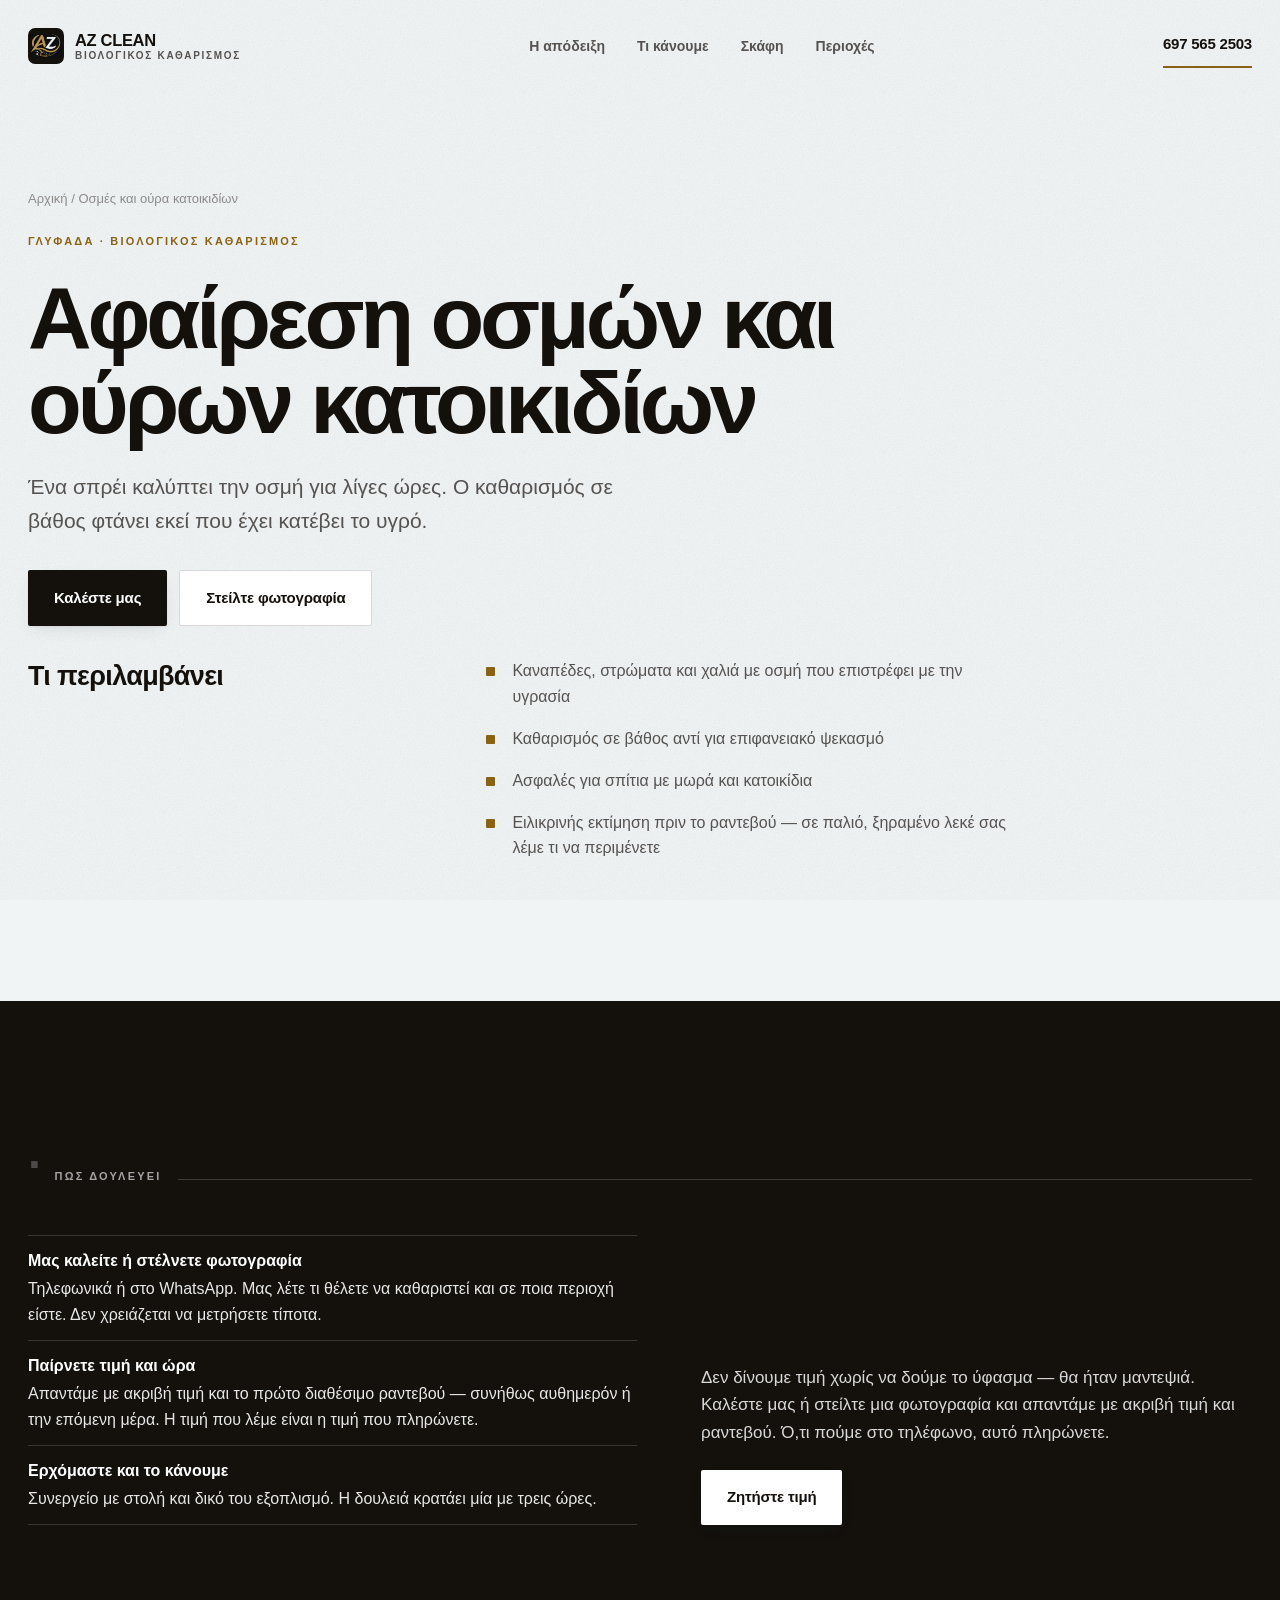
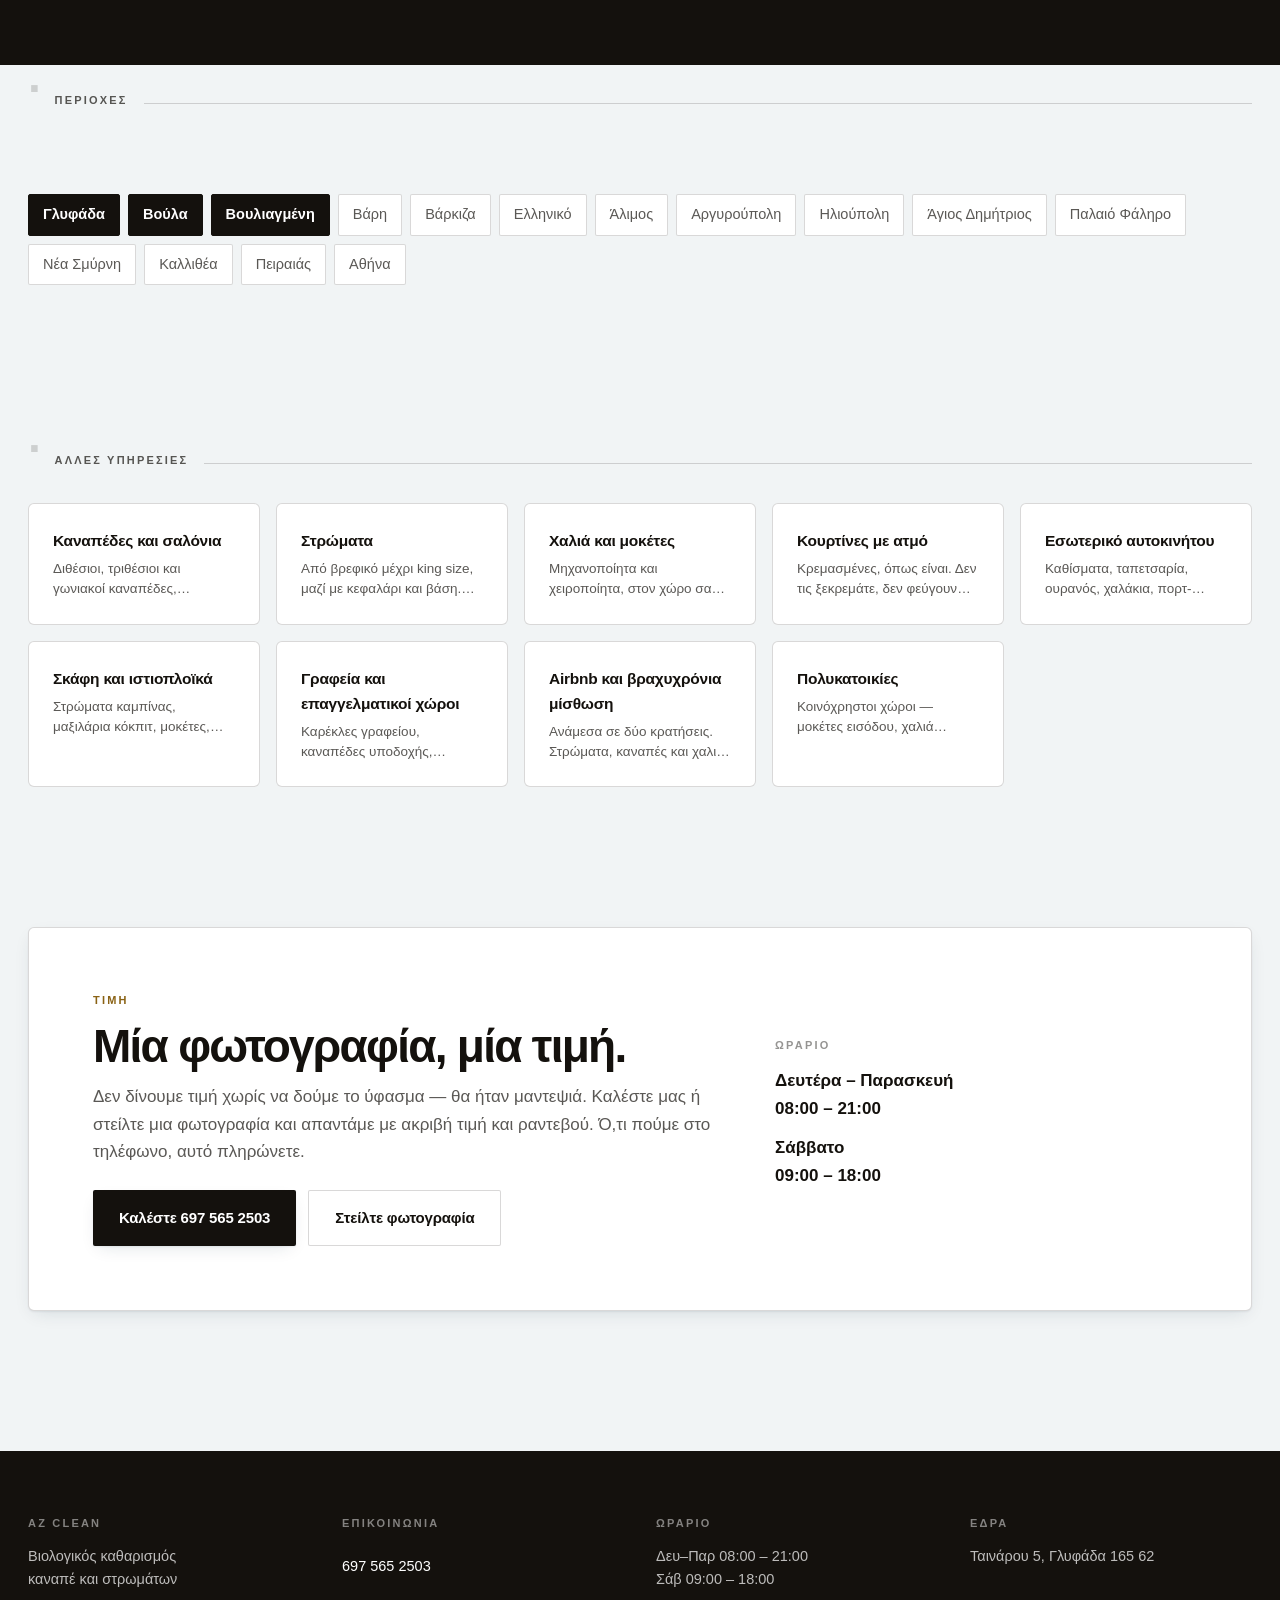
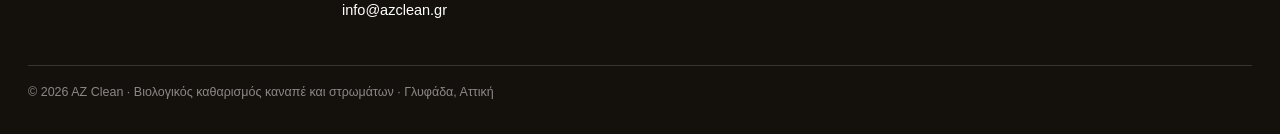
==== commit 58dfcee8: "Fix header logo" ====
--- a/afairesi-osmon-oura-katoikidion/index.html
+++ b/afairesi-osmon-oura-katoikidion/index.html
@@ -1,2 +1,2 @@
 <!DOCTYPE html><html lang="el"> <head><meta charset="utf-8"><meta name="viewport" content="width=device-width,initial-scale=1"><title>Αφαίρεση οσμών και ούρων κατοικιδίων — Γλυφάδα | AZ Clean</title><meta name="description" content="Ένα σπρέι καλύπτει την οσμή για λίγες ώρες. Ο καθαρισμός σε βάθος φτάνει εκεί που έχει κατέβει το υγρό."><meta name="theme-color" content="#14110D"><link rel="canonical" href="https://azclean.gr/afairesi-osmon-oura-katoikidion/"><meta property="og:type" content="website"><meta property="og:locale" content="el_GR"><meta property="og:title" content="Αφαίρεση οσμών και ούρων κατοικιδίων — Γλυφάδα | AZ Clean"><meta property="og:description" content="Ένα σπρέι καλύπτει την οσμή για λίγες ώρες. Ο καθαρισμός σε βάθος φτάνει εκεί που έχει κατέβει το υγρό."><meta property="og:url" content="https://azclean.gr/afairesi-osmon-oura-katoikidion/"><meta property="og:image" content="https://azclean.gr/og.jpg"><meta name="twitter:card" content="summary_large_image"><link rel="icon" href="/favicon.svg" type="image/svg+xml"><link rel="icon" href="/favicon.ico" sizes="32x32"><link rel="apple-touch-icon" href="/apple-touch-icon.png"><link rel="manifest" href="/site.webmanifest"><script type="application/ld+json">{"@context":"https://schema.org","@type":"HomeAndConstructionBusiness","name":"AZ Clean — Βιολογικός Καθαρισμός Καναπέ & Στρωμάτων","url":"https://azclean.gr","telephone":"+306975652503","email":"info@azclean.gr","priceRange":"€€","address":{"@type":"PostalAddress","streetAddress":"Ταινάρου 5","addressLocality":"Γλυφάδα","addressRegion":"Αττική","postalCode":"16562","addressCountry":"GR"},"areaServed":["Γλυφάδα","Βούλα","Βουλιαγμένη","Βάρη","Βάρκιζα","Ελληνικό","Άλιμος","Αργυρούπολη","Ηλιούπολη","Άγιος Δημήτριος","Παλαιό Φάληρο","Νέα Σμύρνη","Καλλιθέα","Πειραιάς","Αθήνα"],"openingHoursSpecification":[{"@type":"OpeningHoursSpecification","dayOfWeek":["Monday","Tuesday","Wednesday","Thursday","Friday"],"opens":"08:00","closes":"21:00"},{"@type":"OpeningHoursSpecification","dayOfWeek":["Saturday"],"opens":"09:00","closes":"18:00"}],"aggregateRating":{"@type":"AggregateRating","ratingValue":"5.0","reviewCount":"76"},"sameAs":["https://www.instagram.com/azclean.gr","https://www.facebook.com/profile.php?id=61591866287115"]}</script><script type="application/ld+json">{"@context":"https://schema.org","@type":"Service","name":"Αφαίρεση οσμών και ούρων κατοικιδίων","serviceType":"Αφαίρεση οσμών και ούρων κατοικιδίων","description":"Ένα σπρέι καλύπτει την οσμή για λίγες ώρες. Ο καθαρισμός σε βάθος φτάνει εκεί που έχει κατέβει το υγρό.","provider":{"@type":"HomeAndConstructionBusiness","name":"AZ Clean — Βιολογικός Καθαρισμός Καναπέ & Στρωμάτων","telephone":"+306975652503","url":"https://azclean.gr"},"areaServed":["Γλυφάδα","Βούλα","Βουλιαγμένη","Βάρη","Βάρκιζα","Ελληνικό","Άλιμος","Αργυρούπολη","Ηλιούπολη","Άγιος Δημήτριος","Παλαιό Φάληρο","Νέα Σμύρνη","Καλλιθέα","Πειραιάς","Αθήνα"],"url":"https://azclean.gr/afairesi-osmon-oura-katoikidion/"}</script><style>:root{--rinse:#F1F4F5;--wet:#14110D;--extract:#8A6214;--gleam:#D4A017;--fibre:#C9B79C;--soil:#5A4632;--paper:#fff;--w70:rgba(20,17,13,.7);--w45:rgba(20,17,13,.45);--w16:rgba(20,17,13,.16);--s2:8px;--s3:12px;--s4:16px;--s5:24px;--s6:32px;--s7:48px;--s8:64px;--s9:96px;--s10:140px;--font:-apple-system,BlinkMacSystemFont,"Segoe UI",Roboto,"Helvetica Neue",Arial,sans-serif;--sh1:0 1px 2px rgba(14,49,64,.07),0 6px 18px -6px rgba(14,49,64,.14);--sh2:0 2px 4px rgba(14,49,64,.09),0 18px 46px -14px rgba(14,49,64,.26);--ease:cubic-bezier(.22,.61,.36,1)}*{box-sizing:border-box;margin:0;padding:0}html{scroll-behavior:smooth;-webkit-text-size-adjust:100%}body{background:var(--rinse);color:var(--wet);font-family:var(--font);font-size:17px;line-height:1.62;-webkit-font-smoothing:antialiased;overflow-x:hidden}.grain{position:fixed;inset:0;z-index:1;pointer-events:none;opacity:.32;mix-blend-mode:multiply;background-image:url("data:image/svg+xml,%3Csvg xmlns='http://www.w3.org/2000/svg' width='180' height='180'%3E%3Cfilter id='n'%3E%3CfeTurbulence type='fractalNoise' baseFrequency='.82' numOctaves='3' stitchTiles='stitch'/%3E%3CfeColorMatrix type='saturate' values='0'/%3E%3C/filter%3E%3Crect width='180' height='180' filter='url(%23n)' opacity='.42'/%3E%3C/svg%3E")}.defs{position:absolute;width:0;height:0;overflow:hidden}.u{font-size:11px;font-weight:700;letter-spacing:.2em;text-transform:uppercase}.d1{font-size:clamp(42px,8vw,88px);font-weight:800;letter-spacing:-.047em;line-height:.97}.d2{font-size:clamp(28px,4.6vw,46px);font-weight:800;letter-spacing:-.038em;line-height:1.06}.d3{font-size:clamp(19px,2.4vw,23px);font-weight:700;letter-spacing:-.022em;line-height:1.26}.lede{font-size:clamp(19px,2.3vw,27px);font-weight:600;letter-spacing:-.024em;line-height:1.34}.skip{position:absolute;left:-9999px;background:var(--wet);color:#fff;padding:12px 18px;z-index:200}.skip:focus{left:8px;top:8px}.wrap{max-width:1280px;margin:0 auto;padding:0 28px;position:relative;z-index:2}@media(max-width:640px){.wrap{padding:0 18px}}header{position:relative;z-index:40}.nav{display:flex;align-items:center;justify-content:space-between;padding-top:var(--s5);padding-bottom:var(--s5);gap:var(--s4)}.brand{display:flex;align-items:center;gap:11px;text-decoration:none;color:inherit;min-height:44px}.brand svg{flex:0 0 36px;border-radius:3px;box-shadow:var(--sh1)}.bn{display:flex;flex-direction:column;line-height:1.15}.bn b{font-size:16.5px;font-weight:800;letter-spacing:-.02em}.bn span{font-size:10px;font-weight:700;letter-spacing:.17em;text-transform:uppercase;color:var(--w70)}.navlinks{display:flex;gap:var(--s6)}.navlinks a{color:var(--w70);text-decoration:none;font-size:14px;font-weight:600;display:flex;align-items:center;min-height:44px;position:relative}.navlinks a:after{content:"";position:absolute;left:0;bottom:12px;height:1.5px;width:0;background:var(--extract);transition:width .3s var(--ease)}.navlinks a:hover{color:var(--wet)}.navlinks a:hover:after{width:100%}.telbtn{color:var(--wet);text-decoration:none;font-weight:800;font-size:15px;letter-spacing:-.015em;white-space:nowrap;display:inline-flex;align-items:center;min-height:44px;border-bottom:2px solid var(--extract);padding-bottom:2px}@media(max-width:940px){.navlinks{display:none}}@media(max-width:560px){.nav{padding-top:var(--s4);padding-bottom:var(--s4)}.bn span{display:none}}.hero{padding:var(--s9) 0 var(--s8)}@media(max-width:820px){.hero{padding:var(--s7) 0 var(--s6)}}.hero .u{color:var(--extract);margin-bottom:var(--s5)}.hero h1{max-width:15ch;margin-bottom:var(--s5);text-wrap:balance}.hero .sub{font-size:clamp(17px,2vw,21px);color:var(--w70);max-width:54ch;margin-bottom:var(--s6)}.acts{display:flex;gap:var(--s3);flex-wrap:wrap}.btn{display:inline-flex;align-items:center;justify-content:center;text-decoration:none;font-weight:700;font-size:15px;padding:15px 26px;border-radius:2px;letter-spacing:-.012em;min-height:48px;transition:transform .12s var(--ease),background .2s var(--ease),box-shadow .2s var(--ease),border-color .2s var(--ease)}.btn:active{transform:translateY(1px)}.btn-d{background:var(--wet);color:#fff;box-shadow:var(--sh1)}.btn-d:hover{background:#0a0805;box-shadow:var(--sh2)}.btn-o{border:1.5px solid var(--w16);color:var(--wet);background:var(--paper)}.btn-o:hover{border-color:var(--extract);color:var(--extract)}.btn-l{background:#fff;color:var(--wet);box-shadow:var(--sh1)}.btn-l:hover{background:#ddebef}.btn-t{border:1.5px solid rgba(255,255,255,.5);color:#fff}.btn-t:hover{background:#ffffff21;border-color:#fff}.facts{display:flex;flex-wrap:wrap;gap:var(--s5) var(--s8);margin-top:var(--s8);padding-top:var(--s5);border-top:1px solid var(--w16)}.fact{display:flex;flex-direction:column;gap:2px}.fact b{font-size:19px;font-weight:800;letter-spacing:-.03em}.fact span{font-size:12.5px;color:var(--w70)}.fact .stars{color:var(--gleam);letter-spacing:2px;font-size:16px;line-height:1.2}.slot{border:1px dashed var(--w16);padding:3px 9px;font-size:11.5px;color:var(--w45);border-radius:2px;display:inline-block}section{padding:var(--s10) 0}@media(max-width:820px){section{padding:var(--s8) 0}}.shead{display:flex;align-items:baseline;gap:var(--s4);margin-bottom:var(--s6)}.shead .no{font-size:clamp(28px,4vw,46px);font-weight:800;letter-spacing:-.05em;color:var(--w16);line-height:1}.shead h2{color:var(--w70);font-size:11px;font-weight:700;letter-spacing:.2em;text-transform:uppercase;margin:0}.shead .rule{flex:1;height:1px;background:var(--w16)}.band .shead h2,.proof .shead h2{color:#ffffff9e}.band .shead .no,.proof .shead .no{color:#ffffff3d}.band .shead .rule,.proof .shead .rule{background:#ffffff2e}.cmp{position:relative;width:100%;overflow:hidden;touch-action:pan-y;cursor:ew-resize;background:#1b140c;box-shadow:var(--sh2);border-radius:4px;user-select:none;-webkit-user-select:none}.cmp .fab{position:absolute;inset:0;width:100%;height:100%;display:block}.cmp .fab.aft{clip-path:inset(0 0 0 var(--p,58%))}.cmp .edge{position:absolute;top:0;bottom:0;pointer-events:none;left:clamp(1.5%,var(--p,58%),98.5%);width:2px;background:#fff;box-shadow:0 0 0 1px #00000059,0 0 26px #ffffff80}.cmp .grip{position:absolute;top:50%;left:50%;transform:translate(-50%,-50%);width:48px;height:48px;border-radius:50%;pointer-events:auto;touch-action:none;cursor:grab;background:#fff;box-shadow:0 4px 18px #00000073;display:flex;align-items:center;justify-content:center;gap:3.5px}.cmp .grip i{width:2px;height:14px;background:var(--wet);border-radius:2px}.cmp .grip i:nth-child(2){height:20px}.cmp .rng{position:absolute;left:0;bottom:0;width:100%;height:2px;opacity:0;margin:0;pointer-events:none}.cmp .rng:focus-visible~.edge .grip{outline:3px solid var(--wet);outline-offset:3px;box-shadow:0 0 0 6px #fff,0 4px 18px #00000073}.cmp .tag{position:absolute;top:var(--s4);padding:5px 11px;font-size:10.5px;font-weight:700;letter-spacing:.2em;text-transform:uppercase;pointer-events:none;border-radius:2px}.cmp .tag.l{left:var(--s4);background:#302216e6;color:#efe3d2}.cmp .tag.r{right:var(--s4);background:#ffffffeb;color:var(--wet)}.cmp .drag{position:absolute;left:50%;bottom:var(--s4);transform:translate(-50%);display:flex;align-items:center;gap:7px;background:#0000006b;color:#fff;font-size:12px;font-weight:600;padding:7px 13px;border-radius:20px;pointer-events:none;transition:opacity .35s var(--ease)}.cmp.touched .drag{opacity:0}.proof{background:var(--wet);color:#fff}.proof .lede{color:#ffffffe0;max-width:26ch}.proof .main{margin-top:var(--s6)}.proof .main .cmp{aspect-ratio:16/10}.proof .row{display:grid;grid-template-columns:1fr 1fr;gap:var(--s5);margin-top:var(--s5)}@media(max-width:760px){.proof .row{grid-template-columns:1fr}}.proof .row .cmp{aspect-ratio:4/3}.proof .row .grip{width:40px;height:40px}.cap{margin-top:var(--s3);font-size:14px;color:#ffffff9e}.cap b{color:#fff;display:block;font-size:15.5px;letter-spacing:-.015em}.note{color:#ffffff73;font-size:12.5px;margin-top:var(--s5)}.split{display:grid;grid-template-columns:.68fr 1.32fr;gap:var(--s8)}@media(max-width:940px){.split{grid-template-columns:1fr;gap:var(--s5)}}.sticky-lede{position:sticky;top:var(--s6);align-self:start}@media(max-width:940px){.sticky-lede{position:static}}.items{display:grid;gap:var(--s5)}.item{padding-bottom:var(--s5);border-bottom:1px solid var(--w16)}.item:last-child{border-bottom:none;padding-bottom:0}.item h3{margin-bottom:5px}.item p{color:var(--w70);font-size:16px;max-width:62ch}.steps{display:grid;gap:var(--s6);counter-reset:st}.step{padding-left:var(--s8);position:relative}.step:before{counter-increment:st;content:counter(st,decimal-leading-zero);position:absolute;left:0;top:-4px;font-size:30px;font-weight:800;letter-spacing:-.045em;color:var(--w16);line-height:1}.step h3{margin-bottom:5px}.step p{color:var(--w70);font-size:16px;max-width:62ch}.band{background:var(--wet);color:#fff}.band .wrap{padding-top:var(--s10);padding-bottom:var(--s10)}.band p{color:#ffffffd6;max-width:640px}.band .cols{display:grid;grid-template-columns:1.05fr .95fr;gap:var(--s8);align-items:end;margin-top:var(--s7)}@media(max-width:940px){.band .cols{grid-template-columns:1fr;gap:var(--s6)}.band .wrap{padding-top:var(--s8);padding-bottom:var(--s8)}}.band ul{list-style:none}.band li{padding:var(--s3) 0;border-top:1px solid rgba(255,255,255,.15);font-size:16px;color:#ffffffe6}.band li:last-child{border-bottom:1px solid rgba(255,255,255,.15)}.two{display:grid;grid-template-columns:1fr 1fr;gap:var(--s8)}.two>*{min-width:0}@media(max-width:940px){.two{grid-template-columns:1fr}}.areas{display:flex;flex-wrap:wrap;gap:var(--s2)}.chip{padding:8px 14px;border:1px solid var(--w16);border-radius:2px;font-size:14.5px;color:var(--w70);background:var(--paper)}.chip.core{background:var(--wet);border-color:var(--wet);color:#fff;font-weight:700}details{border-top:1px solid var(--w16)}details:last-of-type{border-bottom:1px solid var(--w16)}summary{font-weight:700;font-size:16.5px;cursor:pointer;list-style:none;display:flex;justify-content:space-between;gap:var(--s4);min-height:56px;align-items:center;padding:var(--s2) 0}summary::-webkit-details-marker{display:none}summary:after{content:"";width:10px;height:10px;flex:0 0 10px;border-right:2px solid var(--extract);border-bottom:2px solid var(--extract);transform:rotate(45deg) translateY(-3px);transition:transform .25s var(--ease)}details[open] summary:after{transform:rotate(-135deg) translateY(-2px)}details p{color:var(--w70);font-size:16px;padding-bottom:var(--s4);max-width:62ch}.revs{display:grid;grid-template-columns:repeat(auto-fit,minmax(260px,1fr));gap:var(--s5)}.rev{background:var(--paper);border:1px solid var(--w16);border-radius:6px;padding:var(--s5);box-shadow:var(--sh1)}.rev .st{color:var(--gleam);letter-spacing:2px;font-size:14px;margin-bottom:var(--s3)}.rev p{font-size:15.5px;color:var(--w70);margin-bottom:var(--s4)}.rev .who{font-size:13.5px;font-weight:700}.rev .who em{font-style:normal;font-weight:400;color:var(--w45)}.cta{background:var(--paper);border:1px solid var(--w16);border-radius:6px;padding:var(--s8);display:grid;grid-template-columns:1.2fr .8fr;gap:var(--s8);align-items:center;box-shadow:var(--sh1)}@media(max-width:940px){.cta{grid-template-columns:1fr;padding:var(--s6);gap:var(--s5)}}.cta p{color:var(--w70);margin-top:var(--s3)}.cta .acts{margin-top:var(--s5)}footer{background:var(--wet);color:#ffffffb8;padding:var(--s8) 0 var(--s6);font-size:14.5px}.fgrid{display:grid;grid-template-columns:repeat(auto-fit,minmax(180px,1fr));gap:var(--s6);margin-bottom:var(--s6)}footer .u{color:#ffffff7a;margin-bottom:var(--s3)}footer a{color:#fff;text-decoration:none;display:inline-flex;align-items:center;min-height:44px}footer a:hover{text-decoration:underline}.fine{border-top:1px solid rgba(255,255,255,.15);padding-top:var(--s4);font-size:12.5px;color:#ffffff80}.sticky{position:fixed;left:0;right:0;bottom:0;z-index:80;display:none;gap:var(--s2);padding:var(--s2);background:#f1f4f5eb;border-top:1px solid var(--w16);backdrop-filter:blur(14px) saturate(1.4)}.sticky a{flex:1;font-size:15.5px;font-weight:800}@media(max-width:940px){.sticky{display:flex}body{padding-bottom:78px}}:focus-visible{outline:3px solid var(--wet);outline-offset:3px;border-radius:2px;box-shadow:0 0 0 6px #fff}.band :focus-visible,.proof :focus-visible,footer :focus-visible{outline-color:#fff;box-shadow:0 0 0 6px var(--wet)}.rv{opacity:0;transform:translateY(16px)}.rv.in{opacity:1;transform:none;transition:opacity .7s var(--ease) var(--d,0ms),transform .7s var(--ease) var(--d,0ms)}@media(prefers-reduced-motion:reduce){html{scroll-behavior:auto}.rv{opacity:1!important;transform:none!important}*{transition:none!important;animation:none!important}}.cmp.dragging{cursor:grabbing}.cmp.dragging .grip{cursor:grabbing;transform:translate(-50%,-50%) scale(1.06)}.cmp .grip{transition:transform .16s var(--ease)}.shot{position:relative;width:100%;aspect-ratio:16/10;border-radius:4px;display:flex;flex-direction:column;align-items:center;justify-content:center;gap:10px;text-align:center;color:#ffffff6b;background:linear-gradient(135deg,#ffffff0b 0 40%,#ffffff04 40% 100%),repeating-linear-gradient(45deg,rgba(255,255,255,.028) 0 12px,transparent 12px 24px),#1b140c;border:1px solid rgba(255,255,255,.14);box-shadow:inset 0 1px #ffffff0d}.shot svg{width:30px;height:30px;opacity:.55}.shot b{color:#ffffffc7;font-size:15.5px;font-weight:700;letter-spacing:-.015em}.shot span{font-size:11px;font-weight:700;letter-spacing:.2em;text-transform:uppercase}.row .shot{aspect-ratio:4/3}.row .shot svg{width:24px;height:24px}.row .shot b{font-size:14.5px}.tick{font-variant-numeric:tabular-nums}.mq{overflow:hidden;max-width:100%;min-width:0;-webkit-mask-image:linear-gradient(90deg,transparent,#000 6%,#000 94%,transparent);mask-image:linear-gradient(90deg,transparent,#000 6%,#000 94%,transparent)}.mq-t{display:flex;gap:var(--s2);width:max-content;animation:mq 46s linear infinite}.mq:hover .mq-t{animation-play-state:paused}@keyframes mq{to{transform:translate(-50%)}}@media(prefers-reduced-motion:reduce){.mq-t{animation:none;flex-wrap:wrap;width:auto}.mq{mask-image:none;-webkit-mask-image:none}.mq-t [aria-hidden]{display:none}}.crumb{font-size:13px;color:var(--w45);margin-bottom:var(--s5)}.crumb a{color:var(--w45);text-decoration:none}.crumb a:hover{color:var(--extract)}.plainlist{list-style:none;display:grid;gap:var(--s4)}.plainlist li{position:relative;padding-left:26px;color:var(--w70);font-size:16px;max-width:60ch}.plainlist li:before{content:"";position:absolute;left:0;top:9px;width:9px;height:9px;background:var(--extract);border-radius:1px}.note2{margin-top:var(--s5);color:var(--w45);font-size:13.5px;border-top:1px solid var(--w16);padding-top:var(--s4)}.svcgrid{display:grid;grid-template-columns:repeat(auto-fill,minmax(230px,1fr));gap:var(--s4)}.svccard{display:block;padding:var(--s5);background:var(--paper);border:1px solid var(--w16);border-radius:6px;text-decoration:none;color:inherit;transition:border-color .2s var(--ease),box-shadow .2s var(--ease)}.svccard:hover{border-color:var(--extract);box-shadow:var(--sh1)}.svccard b{display:block;font-size:15.5px;font-weight:700;letter-spacing:-.015em;margin-bottom:6px}.svccard span{font-size:13.5px;color:var(--w70);line-height:1.5;display:-webkit-box;-webkit-line-clamp:2;-webkit-box-orient:vertical;overflow:hidden}.btn-d{position:relative;overflow:hidden}.btn-d:after{content:"";position:absolute;top:0;left:-120%;width:60%;height:100%;background:linear-gradient(100deg,transparent,rgba(255,255,255,.16),transparent);transform:skew(-18deg)}.btn-d:hover:after{transition:left .75s var(--ease);left:150%}@media(prefers-reduced-motion:reduce){.btn-d:after{display:none}}
-</style></head> <body> <a class="skip" href="#main">Μετάβαση στο περιεχόμενο</a> <div class="grain" aria-hidden="true"></div>  <svg class="defs" aria-hidden="true" focusable="false"><defs> <filter id="cloth" x="0" y="0" width="100%" height="100%" color-interpolation-filters="sRGB"> <feTurbulence type="fractalNoise" baseFrequency="0.035 0.085" numOctaves="4" seed="3" result="w"></feTurbulence> <feDisplacementMap in="SourceGraphic" in2="w" scale="5" xChannelSelector="R" yChannelSelector="G" result="d"></feDisplacementMap> <feTurbulence type="fractalNoise" baseFrequency="0.62" numOctaves="2" seed="11" result="p"></feTurbulence> <feDiffuseLighting in="p" surfaceScale="1.3" diffuseConstant="1" lighting-color="#fff" result="l"> <feDistantLight azimuth="228" elevation="60"></feDistantLight></feDiffuseLighting> <feComposite in="l" in2="d" operator="arithmetic" k1="1.12" k2="0" k3="0" k4="-.07"></feComposite> </filter> <filter id="cloth2" x="0" y="0" width="100%" height="100%" color-interpolation-filters="sRGB"> <feTurbulence type="fractalNoise" baseFrequency="0.04 0.09" numOctaves="4" seed="19" result="w"></feTurbulence> <feDisplacementMap in="SourceGraphic" in2="w" scale="4" xChannelSelector="R" yChannelSelector="G" result="d"></feDisplacementMap> <feTurbulence type="fractalNoise" baseFrequency="0.66" numOctaves="2" seed="5" result="p"></feTurbulence> <feDiffuseLighting in="p" surfaceScale="1.15" diffuseConstant="1.02" lighting-color="#fff" result="l"> <feDistantLight azimuth="228" elevation="62"></feDistantLight></feDiffuseLighting> <feComposite in="l" in2="d" operator="arithmetic" k1="1.1" k2="0" k3="0" k4="-.06"></feComposite> </filter> <pattern id="wSoil" width="9" height="9" patternUnits="userSpaceOnUse"> <rect width="9" height="9" fill="#8a7a62"></rect><rect width="4.5" height="9" fill="#98876c"></rect> <rect width="9" height="4.5" fill="#7c6c56" opacity=".6"></rect></pattern> <pattern id="wClean" width="9" height="9" patternUnits="userSpaceOnUse"> <rect width="9" height="9" fill="#ddd4c3"></rect><rect width="4.5" height="9" fill="#ebe3d5"></rect> <rect width="9" height="4.5" fill="#d2c8b5" opacity=".55"></rect></pattern> <radialGradient id="st1" cx=".3" cy=".42" r=".34"> <stop offset="0" stop-color="#3f2f20" stop-opacity=".68"></stop><stop offset="1" stop-color="#3f2f20" stop-opacity="0"></stop></radialGradient> <radialGradient id="st2" cx=".64" cy=".62" r=".26"> <stop offset="0" stop-color="#43331f" stop-opacity=".6"></stop><stop offset="1" stop-color="#43331f" stop-opacity="0"></stop></radialGradient> <radialGradient id="st3" cx=".46" cy=".3" r=".2"> <stop offset="0" stop-color="#2f2216" stop-opacity=".5"></stop><stop offset="1" stop-color="#2f2216" stop-opacity="0"></stop></radialGradient> <!-- an actual three-seater, so the comparison shows a sofa and not a swatch --> </defs></svg> <header><div class="wrap nav"> <a class="brand" href="/" aria-label="AZ Clean — αρχική"> <svg width="36" height="36" viewBox="0 0 100 100" aria-hidden="true"> <rect width="100" height="100" rx="20" fill="#14110D"></rect> <circle cx="50" cy="50" r="38" fill="none" stroke="#8A6214" stroke-width="1.8" opacity=".85"></circle> <text x="50" y="65" text-anchor="middle" font-family="-apple-system,BlinkMacSystemFont,'Segoe UI',Roboto,'Helvetica Neue',Arial,sans-serif" font-weight="800" font-size="42" letter-spacing="-2.5" fill="#D4A017">AZ</text> </svg> <span class="bn"><b>AZ CLEAN</b><span>Βιολογικός καθαρισμός</span></span> </a> <nav class="navlinks" aria-label="Κύρια πλοήγηση"> <a href="/#apodeixi">Η απόδειξη</a><a href="/#ti">Τι κάνουμε</a><a href="/#skafi">Σκάφη</a><a href="/#perioxes">Περιοχές</a> </nav> <a class="telbtn" href="tel:+306975652503">697 565 2503</a> </div></header> <main id="main"> <div class="hero" style="padding-bottom:var(--s6)"> <div class="wrap"> <p class="crumb rv"><a href="/">Αρχική</a> <span aria-hidden="true">/</span> Οσμές και ούρα κατοικιδίων</p> <div class="u rv" style="--d:40ms">Γλυφάδα · Βιολογικός καθαρισμός</div> <h1 class="d1 rv" style="--d:90ms;max-width:20ch">Αφαίρεση οσμών και ούρων κατοικιδίων</h1> <p class="sub rv" style="--d:150ms">Ένα σπρέι καλύπτει την οσμή για λίγες ώρες. Ο καθαρισμός σε βάθος φτάνει εκεί που έχει κατέβει το υγρό.</p> <div class="acts rv" style="--d:200ms"> <a class="btn btn-d" href="tel:+306975652503">Καλέστε μας</a> <a class="btn btn-o" href="https://wa.me/306975652503?text=%CE%93%CE%B5%CE%B9%CE%B1%20%CF%83%CE%B1%CF%82%2C%20%CE%B8%CE%AD%CE%BB%CF%89%20%CF%80%CF%81%CE%BF%CF%83%CF%86%CE%BF%CF%81%CE%AC%20%CE%B3%CE%B9%CE%B1%20%CE%B2%CE%B9%CE%BF%CE%BB%CE%BF%CE%B3%CE%B9%CE%BA%CF%8C%20%CE%BA%CE%B1%CE%B8%CE%B1%CF%81%CE%B9%CF%83%CE%BC%CF%8C" target="_blank" rel="noopener">Στείλτε φωτογραφία</a> </div> </div> </div> <section style="padding-top:0"><div class="wrap"> <div class="split"> <p class="lede sticky-lede rv">Τι περιλαμβάνει</p> <div class="rv" style="--d:60ms"> <ul class="plainlist"> <li>Καναπέδες, στρώματα και χαλιά με οσμή που επιστρέφει με την υγρασία</li><li>Καθαρισμός σε βάθος αντί για επιφανειακό ψεκασμό</li><li>Ασφαλές για σπίτια με μωρά και κατοικίδια</li><li>Ειλικρινής εκτίμηση πριν το ραντεβού — σε παλιό, ξηραμένο λεκέ σας λέμε τι να περιμένετε</li> </ul>  </div> </div> </div></section> <section class="band" style="padding:0"><div class="wrap"> <div class="shead rv"><span class="no">·</span><h2>Πώς δουλεύει</h2><span class="rule"></span></div> <div class="cols"> <ul class="rv"><li><b style="display:block;color:#fff;margin-bottom:2px">Μας καλείτε ή στέλνετε φωτογραφία</b>Τηλεφωνικά ή στο WhatsApp. Μας λέτε τι θέλετε να καθαριστεί και σε ποια περιοχή είστε. Δεν χρειάζεται να μετρήσετε τίποτα.</li><li><b style="display:block;color:#fff;margin-bottom:2px">Παίρνετε τιμή και ώρα</b>Απαντάμε με ακριβή τιμή και το πρώτο διαθέσιμο ραντεβού — συνήθως αυθημερόν ή την επόμενη μέρα. Η τιμή που λέμε είναι η τιμή που πληρώνετε.</li><li><b style="display:block;color:#fff;margin-bottom:2px">Ερχόμαστε και το κάνουμε</b>Συνεργείο με στολή και δικό του εξοπλισμό. Η δουλειά κρατάει μία με τρεις ώρες.</li></ul> <div class="rv" style="--d:80ms"> <p style="margin-bottom:var(--s5)">Δεν δίνουμε τιμή χωρίς να δούμε το ύφασμα — θα ήταν μαντεψιά. Καλέστε μας ή στείλτε μια φωτογραφία και απαντάμε με ακριβή τιμή και ραντεβού. Ό,τι πούμε στο τηλέφωνο, αυτό πληρώνετε.</p> <a class="btn btn-l" href="tel:+306975652503">Ζητήστε τιμή</a> </div> </div> </div></section> <section style="padding-top:0"><div class="wrap"> <div class="shead rv"><span class="no">·</span><h2>Περιοχές</h2><span class="rule"></span></div> <p class="rv" style="color:var(--w70);margin-bottom:var(--s5)">Έδρα η Γλυφάδα. Καθημερινά στα νότια προάστια, κατόπιν συνεννόησης σε όλη την Αττική.</p> <div class="areas rv"> <span class="chip core">Γλυφάδα</span><span class="chip core">Βούλα</span><span class="chip core">Βουλιαγμένη</span> <span class="chip">Βάρη</span><span class="chip">Βάρκιζα</span><span class="chip">Ελληνικό</span><span class="chip">Άλιμος</span><span class="chip">Αργυρούπολη</span><span class="chip">Ηλιούπολη</span><span class="chip">Άγιος Δημήτριος</span><span class="chip">Παλαιό Φάληρο</span><span class="chip">Νέα Σμύρνη</span><span class="chip">Καλλιθέα</span><span class="chip">Πειραιάς</span><span class="chip">Αθήνα</span> </div> </div></section> <section style="padding-top:0"><div class="wrap"> <div class="shead rv"><span class="no">·</span><h2>Άλλες υπηρεσίες</h2><span class="rule"></span></div> <div class="svcgrid rv"> <a class="svccard" href="/viologikos-katharismos-kanape/"> <b>Καναπέδες και σαλόνια</b> <span>Διθέσιοι, τριθέσιοι και γωνιακοί καναπέδες, μπερζέρες, πολυθρόνες, καρέκλες τραπεζαρίας. Χωρίς αποξήλωση, χωρίς μετακίνηση επίπλων.</span> </a><a class="svccard" href="/viologikos-katharismos-stromatos/"> <b>Στρώματα</b> <span>Από βρεφικό μέχρι king size, μαζί με κεφαλάρι και βάση. Φεύγουν σκόνη, ιδρώτας και υπολείμματα χρόνων.</span> </a><a class="svccard" href="/katharismos-xalion-moketon/"> <b>Χαλιά και μοκέτες</b> <span>Μηχανοποίητα και χειροποίητα, στον χώρο σας. Τρίχες κατοικιδίων, λεκέδες, οσμές.</span> </a><a class="svccard" href="/katharismos-kourtinon-me-atmo/"> <b>Κουρτίνες με ατμό</b> <span>Κρεμασμένες, όπως είναι. Δεν τις ξεκρεμάτε, δεν φεύγουν από το σπίτι, δεν μπαίνουν σε πλυντήριο και δεν μαζεύουν.</span> </a><a class="svccard" href="/viologikos-katharismos-aftokinitou/"> <b>Εσωτερικό αυτοκινήτου</b> <span>Καθίσματα, ταπετσαρία, ουρανός, χαλάκια, πορτ-μπαγκάζ. Πριν από πώληση ή παράδοση leasing.</span> </a><a class="svccard" href="/viologikos-katharismos-skafous/"> <b>Σκάφη και ιστιοπλοϊκά</b> <span>Στρώματα καμπίνας, μαξιλάρια κόκπιτ, μοκέτες, ταπετσαρίες. Στις μαρίνες Γλυφάδας, Αλίμου και Βουλιαγμένης.</span> </a><a class="svccard" href="/viologikos-katharismos-grafeion/"> <b>Γραφεία και επαγγελματικοί χώροι</b> <span>Καρέκλες γραφείου, καναπέδες υποδοχής, μοκέτες. Εκτός ωραρίου, ώστε να μη σταματήσει η δουλειά.</span> </a><a class="svccard" href="/katharismos-airbnb/"> <b>Airbnb και βραχυχρόνια μίσθωση</b> <span>Ανάμεσα σε δύο κρατήσεις. Στρώματα, καναπές και χαλιά σε μία επίσκεψη.</span> </a><a class="svccard" href="/katharismos-koinoxriston-polykatoikion/"> <b>Πολυκατοικίες</b> <span>Κοινόχρηστοι χώροι — μοκέτες εισόδου, χαλιά ασανσέρ, καθίσματα θυρωρείου. Συνεννόηση με διαχειριστή, εκτός ωρών αιχμής.</span> </a> </div> </div></section> <section style="padding-top:0"><div class="wrap"> <div class="cta rv"> <div> <div class="u" style="color:var(--extract);margin-bottom:var(--s3)">Τιμή</div> <h2 class="d2">Μία φωτογραφία, μία τιμή.</h2> <p>Δεν δίνουμε τιμή χωρίς να δούμε το ύφασμα — θα ήταν μαντεψιά. Καλέστε μας ή στείλτε μια φωτογραφία και απαντάμε με ακριβή τιμή και ραντεβού. Ό,τι πούμε στο τηλέφωνο, αυτό πληρώνετε.</p> <div class="acts"> <a class="btn btn-d" href="tel:+306975652503">Καλέστε 697 565 2503</a> <a class="btn btn-o" href="https://wa.me/306975652503?text=%CE%93%CE%B5%CE%B9%CE%B1%20%CF%83%CE%B1%CF%82%2C%20%CE%B8%CE%AD%CE%BB%CF%89%20%CF%80%CF%81%CE%BF%CF%83%CF%86%CE%BF%CF%81%CE%AC%20%CE%B3%CE%B9%CE%B1%20%CE%B2%CE%B9%CE%BF%CE%BB%CE%BF%CE%B3%CE%B9%CE%BA%CF%8C%20%CE%BA%CE%B1%CE%B8%CE%B1%CF%81%CE%B9%CF%83%CE%BC%CF%8C" target="_blank" rel="noopener">Στείλτε φωτογραφία</a> </div> </div> <div> <div class="u" style="color:var(--w45);margin-bottom:var(--s3)">Ωράριο</div> <p style="color:var(--wet);font-weight:600;margin:0 0 var(--s3)">Δευτέρα – Παρασκευή<br>08:00 – 21:00</p><p style="color:var(--wet);font-weight:600;margin:0 0 var(--s3)">Σάββατο<br>09:00 – 18:00</p> </div> </div> </div></section> </main> <footer><div class="wrap"> <div class="fgrid"> <div><div class="u">AZ Clean</div>Βιολογικός καθαρισμός<br>καναπέ και στρωμάτων</div> <div><div class="u">Επικοινωνία</div><a href="tel:+306975652503">697 565 2503</a><br><a href="mailto:info@azclean.gr">info@azclean.gr</a></div> <div><div class="u">Ωράριο</div><span>Δευ–Παρ 08:00 – 21:00<br></span><span>Σάβ 09:00 – 18:00<br></span></div> <div><div class="u">Έδρα</div>Ταινάρου 5, Γλυφάδα 165 62</div> </div> <div class="fine">© 2026 AZ Clean · Βιολογικός καθαρισμός καναπέ και στρωμάτων · Γλυφάδα, Αττική</div> </div></footer> <div class="sticky"> <a class="btn btn-d" href="tel:+306975652503">Κλήση</a> <a class="btn btn-d" style="background:var(--extract)" href="https://wa.me/306975652503?text=%CE%93%CE%B5%CE%B9%CE%B1%20%CF%83%CE%B1%CF%82%2C%20%CE%B8%CE%AD%CE%BB%CF%89%20%CF%80%CF%81%CE%BF%CF%83%CF%86%CE%BF%CF%81%CE%AC%20%CE%B3%CE%B9%CE%B1%20%CE%B2%CE%B9%CE%BF%CE%BB%CE%BF%CE%B3%CE%B9%CE%BA%CF%8C%20%CE%BA%CE%B1%CE%B8%CE%B1%CF%81%CE%B9%CF%83%CE%BC%CF%8C" target="_blank" rel="noopener">WhatsApp</a> </div>  <script type="module">const p=matchMedia("(prefers-reduced-motion: reduce)").matches;document.querySelectorAll("[data-cmp]").forEach(t=>{const r=t.querySelector(".rng"),n=t.querySelector(".grip"),d=e=>{e=Math.max(0,Math.min(100,e));const s=Math.round(e);t.style.setProperty("--p",e+"%"),r.value!==String(s)&&(r.value=String(s)),r.setAttribute("aria-valuetext",s+"% καθαρισμένο")},a=e=>{const s=t.getBoundingClientRect();d((e-s.left)/s.width*100)};d(p?50:Number(t.dataset.start||58)),r.addEventListener("input",()=>d(Number(r.value))),n.addEventListener("pointerdown",e=>{e.preventDefault(),e.stopPropagation(),t.classList.add("dragging","touched");try{n.setPointerCapture(e.pointerId)}catch{}const s=m=>a(m.clientX),c=()=>{t.classList.remove("dragging"),n.removeEventListener("pointermove",s),n.removeEventListener("pointerup",c),n.removeEventListener("pointercancel",c)};n.addEventListener("pointermove",s),n.addEventListener("pointerup",c),n.addEventListener("pointercancel",c)});let i=null,u=0,l=0,o=null,v=!1;t.addEventListener("pointerdown",e=>{if(!(e.target===n||n.contains(e.target))&&(i=e.pointerId,u=e.clientX,l=e.clientY,o=null,v=!1,t.classList.add("touched"),e.pointerType==="mouse")){o="x";try{t.setPointerCapture(i)}catch{}a(e.clientX),v=!0}}),t.addEventListener("pointermove",e=>{if(!(i===null||e.pointerId!==i)){if(o===null){const s=Math.abs(e.clientX-u),c=Math.abs(e.clientY-l);if(s<8&&c<8)return;if(s>c){o="x",t.classList.add("dragging");try{t.setPointerCapture(i)}catch{}}else{o="y",i=null;return}}o==="x"&&(v=!0,e.cancelable&&e.preventDefault(),a(e.clientX))}},{passive:!1});const f=()=>{i!==null&&(v||a(u),t.classList.remove("dragging"),i=null,o=null)};t.addEventListener("pointerup",f),t.addEventListener("pointercancel",()=>{t.classList.remove("dragging"),i=null,o=null})});document.querySelectorAll(".tick").forEach(t=>{const r=Number(t.dataset.count||0);if(p||!("IntersectionObserver"in window)){t.textContent=String(r);return}const n=()=>{const a=performance.now(),i=1100,u=l=>{const o=Math.min(1,(l-a)/i);t.textContent=String(Math.round(r*(1-Math.pow(1-o,3)))),o<1&&requestAnimationFrame(u)};requestAnimationFrame(u)},d=new IntersectionObserver(a=>a.forEach(i=>{i.isIntersecting&&(n(),d.disconnect())}),{threshold:.6});d.observe(t)});const g=document.querySelectorAll(".rv");if(p||!("IntersectionObserver"in window))g.forEach(t=>t.classList.add("in"));else{const t=new IntersectionObserver(r=>{r.forEach(n=>{n.isIntersecting&&(n.target.classList.add("in"),t.unobserve(n.target))})},{rootMargin:"0px 0px -8% 0px",threshold:.08});g.forEach(r=>t.observe(r)),document.querySelectorAll(".hero .rv").forEach(r=>r.classList.add("in"))}</script> </body> </html>+</style></head> <body> <a class="skip" href="#main">Μετάβαση στο περιεχόμενο</a> <div class="grain" aria-hidden="true"></div>  <svg class="defs" aria-hidden="true" focusable="false"><defs> <filter id="cloth" x="0" y="0" width="100%" height="100%" color-interpolation-filters="sRGB"> <feTurbulence type="fractalNoise" baseFrequency="0.035 0.085" numOctaves="4" seed="3" result="w"></feTurbulence> <feDisplacementMap in="SourceGraphic" in2="w" scale="5" xChannelSelector="R" yChannelSelector="G" result="d"></feDisplacementMap> <feTurbulence type="fractalNoise" baseFrequency="0.62" numOctaves="2" seed="11" result="p"></feTurbulence> <feDiffuseLighting in="p" surfaceScale="1.3" diffuseConstant="1" lighting-color="#fff" result="l"> <feDistantLight azimuth="228" elevation="60"></feDistantLight></feDiffuseLighting> <feComposite in="l" in2="d" operator="arithmetic" k1="1.12" k2="0" k3="0" k4="-.07"></feComposite> </filter> <filter id="cloth2" x="0" y="0" width="100%" height="100%" color-interpolation-filters="sRGB"> <feTurbulence type="fractalNoise" baseFrequency="0.04 0.09" numOctaves="4" seed="19" result="w"></feTurbulence> <feDisplacementMap in="SourceGraphic" in2="w" scale="4" xChannelSelector="R" yChannelSelector="G" result="d"></feDisplacementMap> <feTurbulence type="fractalNoise" baseFrequency="0.66" numOctaves="2" seed="5" result="p"></feTurbulence> <feDiffuseLighting in="p" surfaceScale="1.15" diffuseConstant="1.02" lighting-color="#fff" result="l"> <feDistantLight azimuth="228" elevation="62"></feDistantLight></feDiffuseLighting> <feComposite in="l" in2="d" operator="arithmetic" k1="1.1" k2="0" k3="0" k4="-.06"></feComposite> </filter> <pattern id="wSoil" width="9" height="9" patternUnits="userSpaceOnUse"> <rect width="9" height="9" fill="#8a7a62"></rect><rect width="4.5" height="9" fill="#98876c"></rect> <rect width="9" height="4.5" fill="#7c6c56" opacity=".6"></rect></pattern> <pattern id="wClean" width="9" height="9" patternUnits="userSpaceOnUse"> <rect width="9" height="9" fill="#ddd4c3"></rect><rect width="4.5" height="9" fill="#ebe3d5"></rect> <rect width="9" height="4.5" fill="#d2c8b5" opacity=".55"></rect></pattern> <radialGradient id="st1" cx=".3" cy=".42" r=".34"> <stop offset="0" stop-color="#3f2f20" stop-opacity=".68"></stop><stop offset="1" stop-color="#3f2f20" stop-opacity="0"></stop></radialGradient> <radialGradient id="st2" cx=".64" cy=".62" r=".26"> <stop offset="0" stop-color="#43331f" stop-opacity=".6"></stop><stop offset="1" stop-color="#43331f" stop-opacity="0"></stop></radialGradient> <radialGradient id="st3" cx=".46" cy=".3" r=".2"> <stop offset="0" stop-color="#2f2216" stop-opacity=".5"></stop><stop offset="1" stop-color="#2f2216" stop-opacity="0"></stop></radialGradient> <!-- an actual three-seater, so the comparison shows a sofa and not a swatch --> </defs></svg> <header><div class="wrap nav"> <a class="brand" href="/" aria-label="AZ Clean — αρχική"> <img src="/favicon.svg" width="36" height="36" alt="" style="border-radius:20%;display:block" loading="eager"> <span class="bn"><b>AZ CLEAN</b><span>Βιολογικός καθαρισμός</span></span> </a> <nav class="navlinks" aria-label="Κύρια πλοήγηση"> <a href="/#apodeixi">Η απόδειξη</a><a href="/#ti">Τι κάνουμε</a><a href="/#skafi">Σκάφη</a><a href="/#perioxes">Περιοχές</a> </nav> <a class="telbtn" href="tel:+306975652503">697 565 2503</a> </div></header> <main id="main"> <div class="hero" style="padding-bottom:var(--s6)"> <div class="wrap"> <p class="crumb rv"><a href="/">Αρχική</a> <span aria-hidden="true">/</span> Οσμές και ούρα κατοικιδίων</p> <div class="u rv" style="--d:40ms">Γλυφάδα · Βιολογικός καθαρισμός</div> <h1 class="d1 rv" style="--d:90ms;max-width:20ch">Αφαίρεση οσμών και ούρων κατοικιδίων</h1> <p class="sub rv" style="--d:150ms">Ένα σπρέι καλύπτει την οσμή για λίγες ώρες. Ο καθαρισμός σε βάθος φτάνει εκεί που έχει κατέβει το υγρό.</p> <div class="acts rv" style="--d:200ms"> <a class="btn btn-d" href="tel:+306975652503">Καλέστε μας</a> <a class="btn btn-o" href="https://wa.me/306975652503?text=%CE%93%CE%B5%CE%B9%CE%B1%20%CF%83%CE%B1%CF%82%2C%20%CE%B8%CE%AD%CE%BB%CF%89%20%CF%80%CF%81%CE%BF%CF%83%CF%86%CE%BF%CF%81%CE%AC%20%CE%B3%CE%B9%CE%B1%20%CE%B2%CE%B9%CE%BF%CE%BB%CE%BF%CE%B3%CE%B9%CE%BA%CF%8C%20%CE%BA%CE%B1%CE%B8%CE%B1%CF%81%CE%B9%CF%83%CE%BC%CF%8C" target="_blank" rel="noopener">Στείλτε φωτογραφία</a> </div> </div> </div> <section style="padding-top:0"><div class="wrap"> <div class="split"> <p class="lede sticky-lede rv">Τι περιλαμβάνει</p> <div class="rv" style="--d:60ms"> <ul class="plainlist"> <li>Καναπέδες, στρώματα και χαλιά με οσμή που επιστρέφει με την υγρασία</li><li>Καθαρισμός σε βάθος αντί για επιφανειακό ψεκασμό</li><li>Ασφαλές για σπίτια με μωρά και κατοικίδια</li><li>Ειλικρινής εκτίμηση πριν το ραντεβού — σε παλιό, ξηραμένο λεκέ σας λέμε τι να περιμένετε</li> </ul>  </div> </div> </div></section> <section class="band" style="padding:0"><div class="wrap"> <div class="shead rv"><span class="no">·</span><h2>Πώς δουλεύει</h2><span class="rule"></span></div> <div class="cols"> <ul class="rv"><li><b style="display:block;color:#fff;margin-bottom:2px">Μας καλείτε ή στέλνετε φωτογραφία</b>Τηλεφωνικά ή στο WhatsApp. Μας λέτε τι θέλετε να καθαριστεί και σε ποια περιοχή είστε. Δεν χρειάζεται να μετρήσετε τίποτα.</li><li><b style="display:block;color:#fff;margin-bottom:2px">Παίρνετε τιμή και ώρα</b>Απαντάμε με ακριβή τιμή και το πρώτο διαθέσιμο ραντεβού — συνήθως αυθημερόν ή την επόμενη μέρα. Η τιμή που λέμε είναι η τιμή που πληρώνετε.</li><li><b style="display:block;color:#fff;margin-bottom:2px">Ερχόμαστε και το κάνουμε</b>Συνεργείο με στολή και δικό του εξοπλισμό. Η δουλειά κρατάει μία με τρεις ώρες.</li></ul> <div class="rv" style="--d:80ms"> <p style="margin-bottom:var(--s5)">Δεν δίνουμε τιμή χωρίς να δούμε το ύφασμα — θα ήταν μαντεψιά. Καλέστε μας ή στείλτε μια φωτογραφία και απαντάμε με ακριβή τιμή και ραντεβού. Ό,τι πούμε στο τηλέφωνο, αυτό πληρώνετε.</p> <a class="btn btn-l" href="tel:+306975652503">Ζητήστε τιμή</a> </div> </div> </div></section> <section style="padding-top:0"><div class="wrap"> <div class="shead rv"><span class="no">·</span><h2>Περιοχές</h2><span class="rule"></span></div> <p class="rv" style="color:var(--w70);margin-bottom:var(--s5)">Έδρα η Γλυφάδα. Καθημερινά στα νότια προάστια, κατόπιν συνεννόησης σε όλη την Αττική.</p> <div class="areas rv"> <span class="chip core">Γλυφάδα</span><span class="chip core">Βούλα</span><span class="chip core">Βουλιαγμένη</span> <span class="chip">Βάρη</span><span class="chip">Βάρκιζα</span><span class="chip">Ελληνικό</span><span class="chip">Άλιμος</span><span class="chip">Αργυρούπολη</span><span class="chip">Ηλιούπολη</span><span class="chip">Άγιος Δημήτριος</span><span class="chip">Παλαιό Φάληρο</span><span class="chip">Νέα Σμύρνη</span><span class="chip">Καλλιθέα</span><span class="chip">Πειραιάς</span><span class="chip">Αθήνα</span> </div> </div></section> <section style="padding-top:0"><div class="wrap"> <div class="shead rv"><span class="no">·</span><h2>Άλλες υπηρεσίες</h2><span class="rule"></span></div> <div class="svcgrid rv"> <a class="svccard" href="/viologikos-katharismos-kanape/"> <b>Καναπέδες και σαλόνια</b> <span>Διθέσιοι, τριθέσιοι και γωνιακοί καναπέδες, μπερζέρες, πολυθρόνες, καρέκλες τραπεζαρίας. Χωρίς αποξήλωση, χωρίς μετακίνηση επίπλων.</span> </a><a class="svccard" href="/viologikos-katharismos-stromatos/"> <b>Στρώματα</b> <span>Από βρεφικό μέχρι king size, μαζί με κεφαλάρι και βάση. Φεύγουν σκόνη, ιδρώτας και υπολείμματα χρόνων.</span> </a><a class="svccard" href="/katharismos-xalion-moketon/"> <b>Χαλιά και μοκέτες</b> <span>Μηχανοποίητα και χειροποίητα, στον χώρο σας. Τρίχες κατοικιδίων, λεκέδες, οσμές.</span> </a><a class="svccard" href="/katharismos-kourtinon-me-atmo/"> <b>Κουρτίνες με ατμό</b> <span>Κρεμασμένες, όπως είναι. Δεν τις ξεκρεμάτε, δεν φεύγουν από το σπίτι, δεν μπαίνουν σε πλυντήριο και δεν μαζεύουν.</span> </a><a class="svccard" href="/viologikos-katharismos-aftokinitou/"> <b>Εσωτερικό αυτοκινήτου</b> <span>Καθίσματα, ταπετσαρία, ουρανός, χαλάκια, πορτ-μπαγκάζ. Πριν από πώληση ή παράδοση leasing.</span> </a><a class="svccard" href="/viologikos-katharismos-skafous/"> <b>Σκάφη και ιστιοπλοϊκά</b> <span>Στρώματα καμπίνας, μαξιλάρια κόκπιτ, μοκέτες, ταπετσαρίες. Στις μαρίνες Γλυφάδας, Αλίμου και Βουλιαγμένης.</span> </a><a class="svccard" href="/viologikos-katharismos-grafeion/"> <b>Γραφεία και επαγγελματικοί χώροι</b> <span>Καρέκλες γραφείου, καναπέδες υποδοχής, μοκέτες. Εκτός ωραρίου, ώστε να μη σταματήσει η δουλειά.</span> </a><a class="svccard" href="/katharismos-airbnb/"> <b>Airbnb και βραχυχρόνια μίσθωση</b> <span>Ανάμεσα σε δύο κρατήσεις. Στρώματα, καναπές και χαλιά σε μία επίσκεψη.</span> </a><a class="svccard" href="/katharismos-koinoxriston-polykatoikion/"> <b>Πολυκατοικίες</b> <span>Κοινόχρηστοι χώροι — μοκέτες εισόδου, χαλιά ασανσέρ, καθίσματα θυρωρείου. Συνεννόηση με διαχειριστή, εκτός ωρών αιχμής.</span> </a> </div> </div></section> <section style="padding-top:0"><div class="wrap"> <div class="cta rv"> <div> <div class="u" style="color:var(--extract);margin-bottom:var(--s3)">Τιμή</div> <h2 class="d2">Μία φωτογραφία, μία τιμή.</h2> <p>Δεν δίνουμε τιμή χωρίς να δούμε το ύφασμα — θα ήταν μαντεψιά. Καλέστε μας ή στείλτε μια φωτογραφία και απαντάμε με ακριβή τιμή και ραντεβού. Ό,τι πούμε στο τηλέφωνο, αυτό πληρώνετε.</p> <div class="acts"> <a class="btn btn-d" href="tel:+306975652503">Καλέστε 697 565 2503</a> <a class="btn btn-o" href="https://wa.me/306975652503?text=%CE%93%CE%B5%CE%B9%CE%B1%20%CF%83%CE%B1%CF%82%2C%20%CE%B8%CE%AD%CE%BB%CF%89%20%CF%80%CF%81%CE%BF%CF%83%CF%86%CE%BF%CF%81%CE%AC%20%CE%B3%CE%B9%CE%B1%20%CE%B2%CE%B9%CE%BF%CE%BB%CE%BF%CE%B3%CE%B9%CE%BA%CF%8C%20%CE%BA%CE%B1%CE%B8%CE%B1%CF%81%CE%B9%CF%83%CE%BC%CF%8C" target="_blank" rel="noopener">Στείλτε φωτογραφία</a> </div> </div> <div> <div class="u" style="color:var(--w45);margin-bottom:var(--s3)">Ωράριο</div> <p style="color:var(--wet);font-weight:600;margin:0 0 var(--s3)">Δευτέρα – Παρασκευή<br>08:00 – 21:00</p><p style="color:var(--wet);font-weight:600;margin:0 0 var(--s3)">Σάββατο<br>09:00 – 18:00</p> </div> </div> </div></section> </main> <footer><div class="wrap"> <div class="fgrid"> <div><div class="u">AZ Clean</div>Βιολογικός καθαρισμός<br>καναπέ και στρωμάτων</div> <div><div class="u">Επικοινωνία</div><a href="tel:+306975652503">697 565 2503</a><br><a href="mailto:info@azclean.gr">info@azclean.gr</a></div> <div><div class="u">Ωράριο</div><span>Δευ–Παρ 08:00 – 21:00<br></span><span>Σάβ 09:00 – 18:00<br></span></div> <div><div class="u">Έδρα</div>Ταινάρου 5, Γλυφάδα 165 62</div> </div> <div class="fine">© 2026 AZ Clean · Βιολογικός καθαρισμός καναπέ και στρωμάτων · Γλυφάδα, Αττική</div> </div></footer> <div class="sticky"> <a class="btn btn-d" href="tel:+306975652503">Κλήση</a> <a class="btn btn-d" style="background:var(--extract)" href="https://wa.me/306975652503?text=%CE%93%CE%B5%CE%B9%CE%B1%20%CF%83%CE%B1%CF%82%2C%20%CE%B8%CE%AD%CE%BB%CF%89%20%CF%80%CF%81%CE%BF%CF%83%CF%86%CE%BF%CF%81%CE%AC%20%CE%B3%CE%B9%CE%B1%20%CE%B2%CE%B9%CE%BF%CE%BB%CE%BF%CE%B3%CE%B9%CE%BA%CF%8C%20%CE%BA%CE%B1%CE%B8%CE%B1%CF%81%CE%B9%CF%83%CE%BC%CF%8C" target="_blank" rel="noopener">WhatsApp</a> </div>  <script type="module">const p=matchMedia("(prefers-reduced-motion: reduce)").matches;document.querySelectorAll("[data-cmp]").forEach(t=>{const r=t.querySelector(".rng"),n=t.querySelector(".grip"),d=e=>{e=Math.max(0,Math.min(100,e));const s=Math.round(e);t.style.setProperty("--p",e+"%"),r.value!==String(s)&&(r.value=String(s)),r.setAttribute("aria-valuetext",s+"% καθαρισμένο")},a=e=>{const s=t.getBoundingClientRect();d((e-s.left)/s.width*100)};d(p?50:Number(t.dataset.start||58)),r.addEventListener("input",()=>d(Number(r.value))),n.addEventListener("pointerdown",e=>{e.preventDefault(),e.stopPropagation(),t.classList.add("dragging","touched");try{n.setPointerCapture(e.pointerId)}catch{}const s=m=>a(m.clientX),c=()=>{t.classList.remove("dragging"),n.removeEventListener("pointermove",s),n.removeEventListener("pointerup",c),n.removeEventListener("pointercancel",c)};n.addEventListener("pointermove",s),n.addEventListener("pointerup",c),n.addEventListener("pointercancel",c)});let i=null,u=0,l=0,o=null,v=!1;t.addEventListener("pointerdown",e=>{if(!(e.target===n||n.contains(e.target))&&(i=e.pointerId,u=e.clientX,l=e.clientY,o=null,v=!1,t.classList.add("touched"),e.pointerType==="mouse")){o="x";try{t.setPointerCapture(i)}catch{}a(e.clientX),v=!0}}),t.addEventListener("pointermove",e=>{if(!(i===null||e.pointerId!==i)){if(o===null){const s=Math.abs(e.clientX-u),c=Math.abs(e.clientY-l);if(s<8&&c<8)return;if(s>c){o="x",t.classList.add("dragging");try{t.setPointerCapture(i)}catch{}}else{o="y",i=null;return}}o==="x"&&(v=!0,e.cancelable&&e.preventDefault(),a(e.clientX))}},{passive:!1});const f=()=>{i!==null&&(v||a(u),t.classList.remove("dragging"),i=null,o=null)};t.addEventListener("pointerup",f),t.addEventListener("pointercancel",()=>{t.classList.remove("dragging"),i=null,o=null})});document.querySelectorAll(".tick").forEach(t=>{const r=Number(t.dataset.count||0);if(p||!("IntersectionObserver"in window)){t.textContent=String(r);return}const n=()=>{const a=performance.now(),i=1100,u=l=>{const o=Math.min(1,(l-a)/i);t.textContent=String(Math.round(r*(1-Math.pow(1-o,3)))),o<1&&requestAnimationFrame(u)};requestAnimationFrame(u)},d=new IntersectionObserver(a=>a.forEach(i=>{i.isIntersecting&&(n(),d.disconnect())}),{threshold:.6});d.observe(t)});const g=document.querySelectorAll(".rv");if(p||!("IntersectionObserver"in window))g.forEach(t=>t.classList.add("in"));else{const t=new IntersectionObserver(r=>{r.forEach(n=>{n.isIntersecting&&(n.target.classList.add("in"),t.unobserve(n.target))})},{rootMargin:"0px 0px -8% 0px",threshold:.08});g.forEach(r=>t.observe(r)),document.querySelectorAll(".hero .rv").forEach(r=>r.classList.add("in"))}</script> </body> </html>
